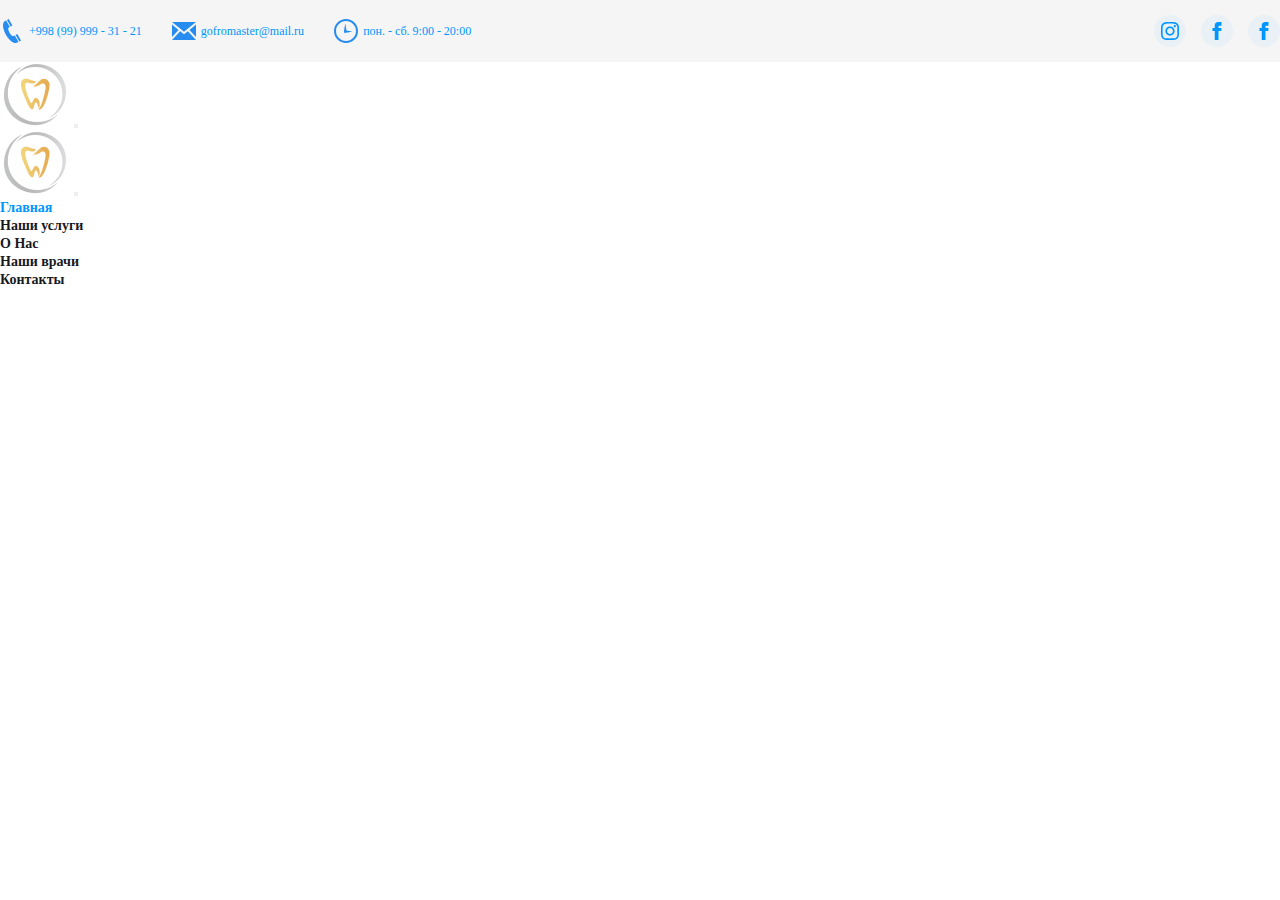
==== index.html @ 93003b00 "G" ====
<!DOCTYPE html>
<html lang="en">

<head>
    <meta charset="UTF-8">
    <meta http-equiv="X-UA-Compatible" content="IE=edge">
    <meta name="viewport" content="width=device-width, initial-scale=1.0">
    <title>Document</title>
    <link href="https://cdn.jsdelivr.net/npm/bootstrap@5.1.3/dist/css/bootstrap.min.css" rel="stylesheet"
        integrity="sha384-1BmE4kWBq78iYhFldvKuhfTAU6auU8tT94WrHftjDbrCEXSU1oBoqyl2QvZ6jIW3" crossorigin="anonymous">
    <link rel="stylesheet" href="./style/style.css">
    <link rel="stylesheet" href="./style/media.css">
</head>

<body>
    <div class="wrapper">
        <div class="banner">
            <div class="container-md">
                <div class="banner__body">
                    <div class="banner__info col-10">
                        <div class="banner__info-card">
                            <svg class="banner__info-svg" xmlns="http://www.w3.org/2000/svg" width="24" height="24"
                                viewBox="0 0 24 24">
                                <path
                                    d="M18.48 22.926l-1.193.658c-6.979 3.621-19.082-17.494-12.279-21.484l1.145-.637 3.714 6.467-1.139.632c-2.067 1.245 2.76 9.707 4.879 8.545l1.162-.642 3.711 6.461zm-9.808-22.926l-1.68.975 3.714 6.466 1.681-.975-3.715-6.466zm8.613 14.997l-1.68.975 3.714 6.467 1.681-.975-3.715-6.467z" />
                            </svg>
                            <a href="" class="banner__info-link">+998 (99) 999 - 31 - 21</a>
                        </div>
                        <div class="banner__info-card">
                            <svg class="banner__info-svg" xmlns="http://www.w3.org/2000/svg" width="24" height="24"
                                viewBox="0 0 24 24">
                                <path
                                    d="M12 12.713l-11.985-9.713h23.971l-11.986 9.713zm-5.425-1.822l-6.575-5.329v12.501l6.575-7.172zm10.85 0l6.575 7.172v-12.501l-6.575 5.329zm-1.557 1.261l-3.868 3.135-3.868-3.135-8.11 8.848h23.956l-8.11-8.848z" />
                            </svg>
                            <a href="" class="banner__info-link">gofromaster@mail.ru</a>
                        </div>
                        <div class="banner__info-card">
                            <svg class="banner__info-svg" xmlns="http://www.w3.org/2000/svg" width="24" height="24"
                                viewBox="0 0 24 24">
                                <path
                                    d="M12 2c5.514 0 10 4.486 10 10s-4.486 10-10 10-10-4.486-10-10 4.486-10 10-10zm0-2c-6.627 0-12 5.373-12 12s5.373 12 12 12 12-5.373 12-12-5.373-12-12-12zm5.848 12.459c.202.038.202.333.001.372-1.907.361-6.045 1.111-6.547 1.111-.719 0-1.301-.582-1.301-1.301 0-.512.77-5.447 1.125-7.445.034-.192.312-.181.343.014l.985 6.238 5.394 1.011z" />
                            </svg>
                            <a href="" class="banner__info-link">пон. - сб. 9:00 - 20:00</a>
                        </div>
                    </div>
                    <div class="banner__icons col-2">
                        <div class="banner__icons-card">
                            <svg xmlns="http://www.w3.org/2000/svg" width="18" height="18" viewBox="0 0 24 24">
                                <path
                                    d="M12 2.163c3.204 0 3.584.012 4.85.07 3.252.148 4.771 1.691 4.919 4.919.058 1.265.069 1.645.069 4.849 0 3.205-.012 3.584-.069 4.849-.149 3.225-1.664 4.771-4.919 4.919-1.266.058-1.644.07-4.85.07-3.204 0-3.584-.012-4.849-.07-3.26-.149-4.771-1.699-4.919-4.92-.058-1.265-.07-1.644-.07-4.849 0-3.204.013-3.583.07-4.849.149-3.227 1.664-4.771 4.919-4.919 1.266-.057 1.645-.069 4.849-.069zm0-2.163c-3.259 0-3.667.014-4.947.072-4.358.2-6.78 2.618-6.98 6.98-.059 1.281-.073 1.689-.073 4.948 0 3.259.014 3.668.072 4.948.2 4.358 2.618 6.78 6.98 6.98 1.281.058 1.689.072 4.948.072 3.259 0 3.668-.014 4.948-.072 4.354-.2 6.782-2.618 6.979-6.98.059-1.28.073-1.689.073-4.948 0-3.259-.014-3.667-.072-4.947-.196-4.354-2.617-6.78-6.979-6.98-1.281-.059-1.69-.073-4.949-.073zm0 5.838c-3.403 0-6.162 2.759-6.162 6.162s2.759 6.163 6.162 6.163 6.162-2.759 6.162-6.163c0-3.403-2.759-6.162-6.162-6.162zm0 10.162c-2.209 0-4-1.79-4-4 0-2.209 1.791-4 4-4s4 1.791 4 4c0 2.21-1.791 4-4 4zm6.406-11.845c-.796 0-1.441.645-1.441 1.44s.645 1.44 1.441 1.44c.795 0 1.439-.645 1.439-1.44s-.644-1.44-1.439-1.44z" />
                            </svg>
                        </div>
                        <div class="banner__icons-card">
                            <svg xmlns="http://www.w3.org/2000/svg" width="18" height="18" viewBox="0 0 24 24">
                                <path
                                    d="M9 8h-3v4h3v12h5v-12h3.642l.358-4h-4v-1.667c0-.955.192-1.333 1.115-1.333h2.885v-5h-3.808c-3.596 0-5.192 1.583-5.192 4.615v3.385z" />
                            </svg>
                        </div>
                        <div class="banner__icons-card">
                            <svg xmlns="http://www.w3.org/2000/svg" width="18" height="18" viewBox="0 0 24 24">
                                <path
                                    d="M9 8h-3v4h3v12h5v-12h3.642l.358-4h-4v-1.667c0-.955.192-1.333 1.115-1.333h2.885v-5h-3.808c-3.596 0-5.192 1.583-5.192 4.615v3.385z" />
                            </svg>
                        </div>
                    </div>
                </div>
            </div>
        </div>
        <nav class="navbar navbar-light bg-light navbar-expand-md">
            <div class="container-md">
                <a href="" class="header__logo"><img src="./img/logo.png" alt=""></a>
                <button class="navbar-toggler" type="button" data-bs-toggle="offcanvas"
                    data-bs-target="#offcanvasNavbar" aria-controls="offcanvasNavbar">
                    <span class="navbar-toggler-icon"></span>
                </button>
                <div class="offcanvas offcanvas-end" tabindex="-1" id="offcanvasNavbar"
                    aria-labelledby="offcanvasNavbarLabel">
                    <div class="offcanvas-header">
                        <a href="" class="header__logo"><img src="./img/logo.png" alt=""></a>
                        <button type="button" class="btn-close text-reset" data-bs-dismiss="offcanvas"
                            aria-label="Close"></button>
                    </div>
                    <div class="offcanvas-body">
                        <ul class="navbar-nav justify-content-end flex-grow-1 pe-3">
                            <li>
                                <a class="header__link active" aria-current="page" href="#">Главная</a>
                            </li>
                            <li>
                                <a class="header__link" href="#">Наши услуги</a>
                            </li>
                            <li>
                                <a class="header__link" href="#">О Нас</a>
                            </li>
                            <li>
                                <a class="header__link" href="#">Наши врачи</a>
                            </li>
                            <li>
                                <a class="header__link" href="#">Контакты</a>
                            </li>
                        </ul>
                    </div>
                </div>
            </div>
        </nav>
    </div>


    <script src="https://cdn.jsdelivr.net/npm/@popperjs/core@2.10.2/dist/umd/popper.min.js"
        integrity="sha384-7+zCNj/IqJ95wo16oMtfsKbZ9ccEh31eOz1HGyDuCQ6wgnyJNSYdrPa03rtR1zdB" crossorigin="anonymous">
    </script>
    <script src="https://cdn.jsdelivr.net/npm/bootstrap@5.1.3/dist/js/bootstrap.min.js"
        integrity="sha384-QJHtvGhmr9XOIpI6YVutG+2QOK9T+ZnN4kzFN1RtK3zEFEIsxhlmWl5/YESvpZ13" crossorigin="anonymous">
    </script>
</body>

</html>
---- style/style.css ----
@import url('./fonts.css');


* {
    margin: 0;
    padding: 0;
    box-sizing: border-box;
}

html {
    overflow: hidden;
}

ul {
    list-style: none;
}

*::marker {
    display: none;
}

a {
    text-decoration: none;
}




.banner {
    padding: 15px 0;
    width: 100%;
    background-color: #F5F5F5;
}

.banner__body {
    display: flex;
    justify-content: space-between;
    align-items: center;
}

.banner__info {
    display: flex;
    align-items: center;
    gap: 30px;
}
.banner__info-card {
    display: flex;
    align-items: center;
    gap: 5px;
}
.banner__info-svg {
    fill: rgb(39,140,240);
}

.banner__info-link {
    color: #0096FF;
    font-size: 12px;
    line-height: 120%;
}


.banner__icons {
    display: flex;
    align-items: center;
    justify-content: flex-end;
    gap: 15px;
}

.banner__icons-card {
    width: 32px;
    height: 32px;
    display: flex;
    align-items: center;
    justify-content: center;
    border-radius: 50%;
    background-color: rgb(128, 202, 255,0.1);
}
.banner__icons-card svg {
    fill: #0096FF;
}


.navbar-nav {
    gap: 30px;
}
.header__link {
    font-size: 14px;
    font-weight: 700;
    color: #18191F;
    transition: 0.3s;
}
.header__link.active {
    color: hsl(205deg 100% 50%);
}
.header__link:hover {
    color: hsl(205deg 100% 50%);
}
---- style/media.css ----
@media (max-width: 676px) {
    .banner {
        display: none;
    }
}
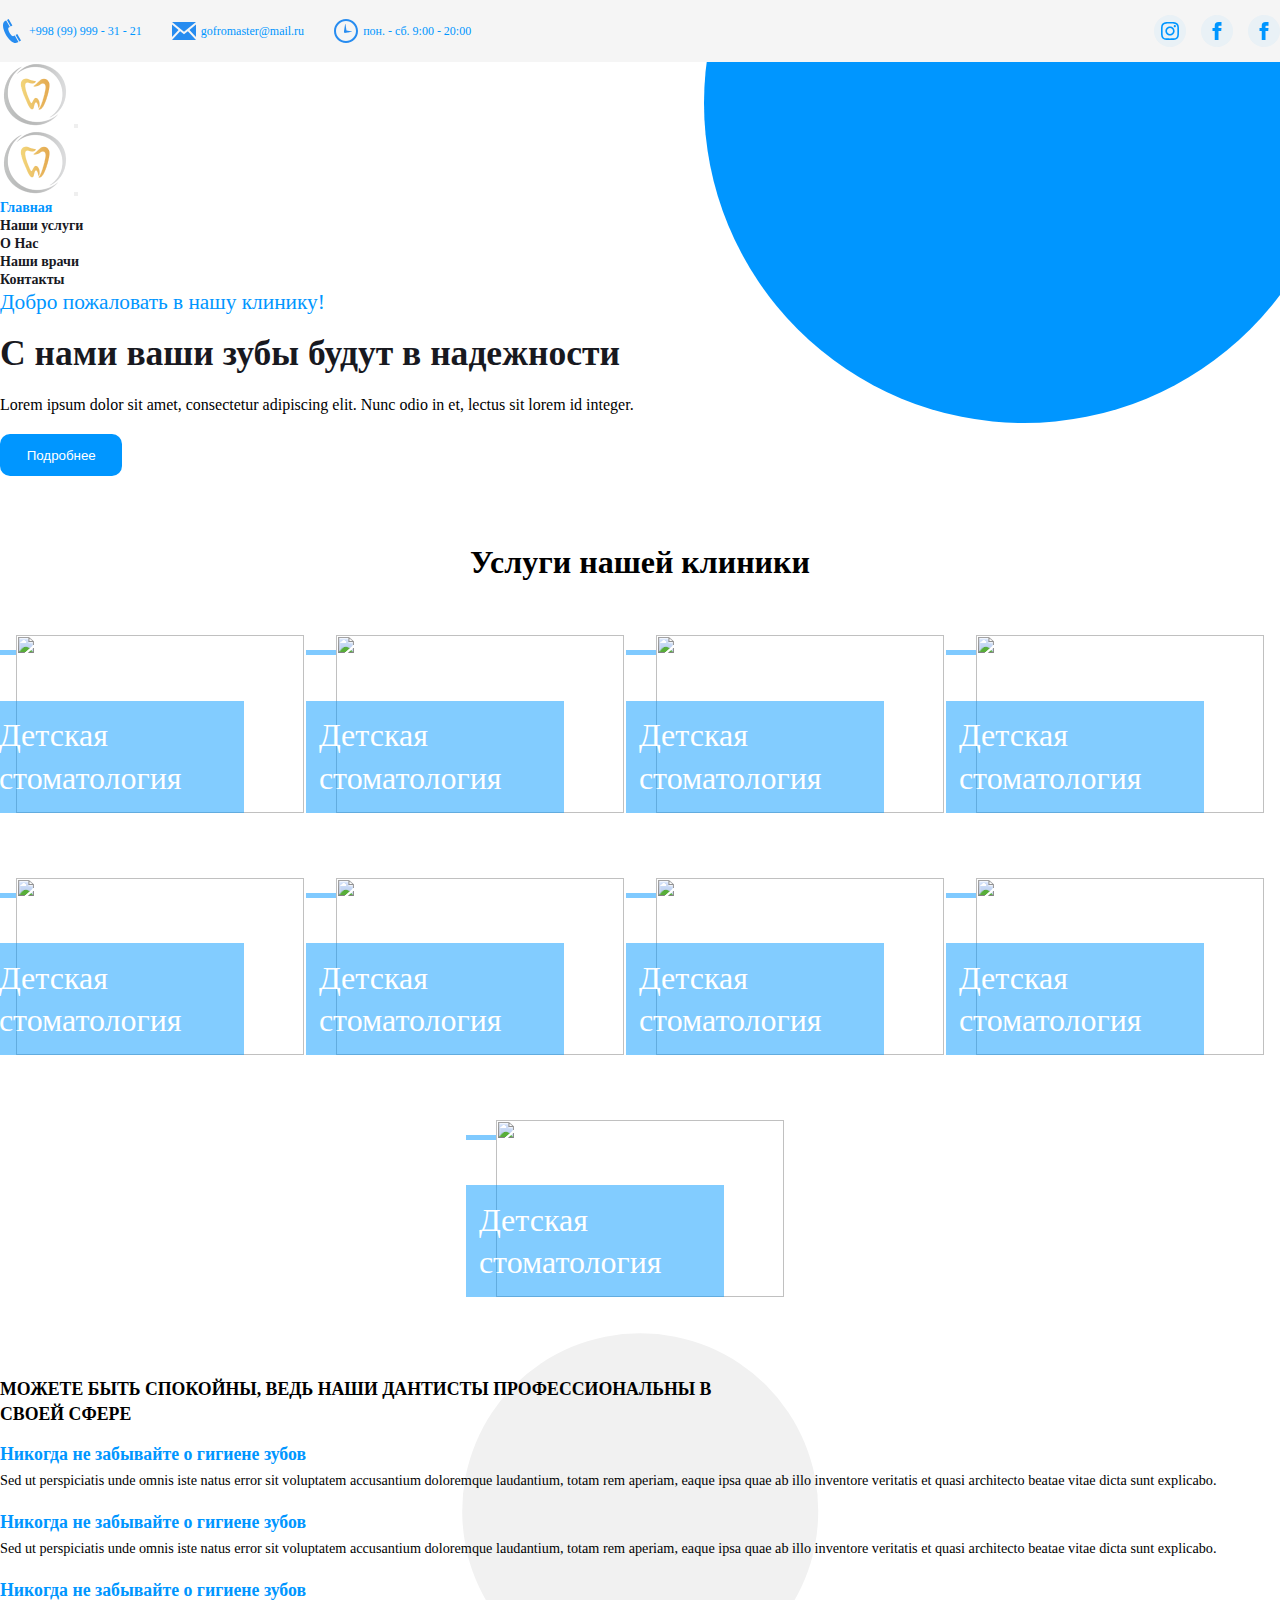
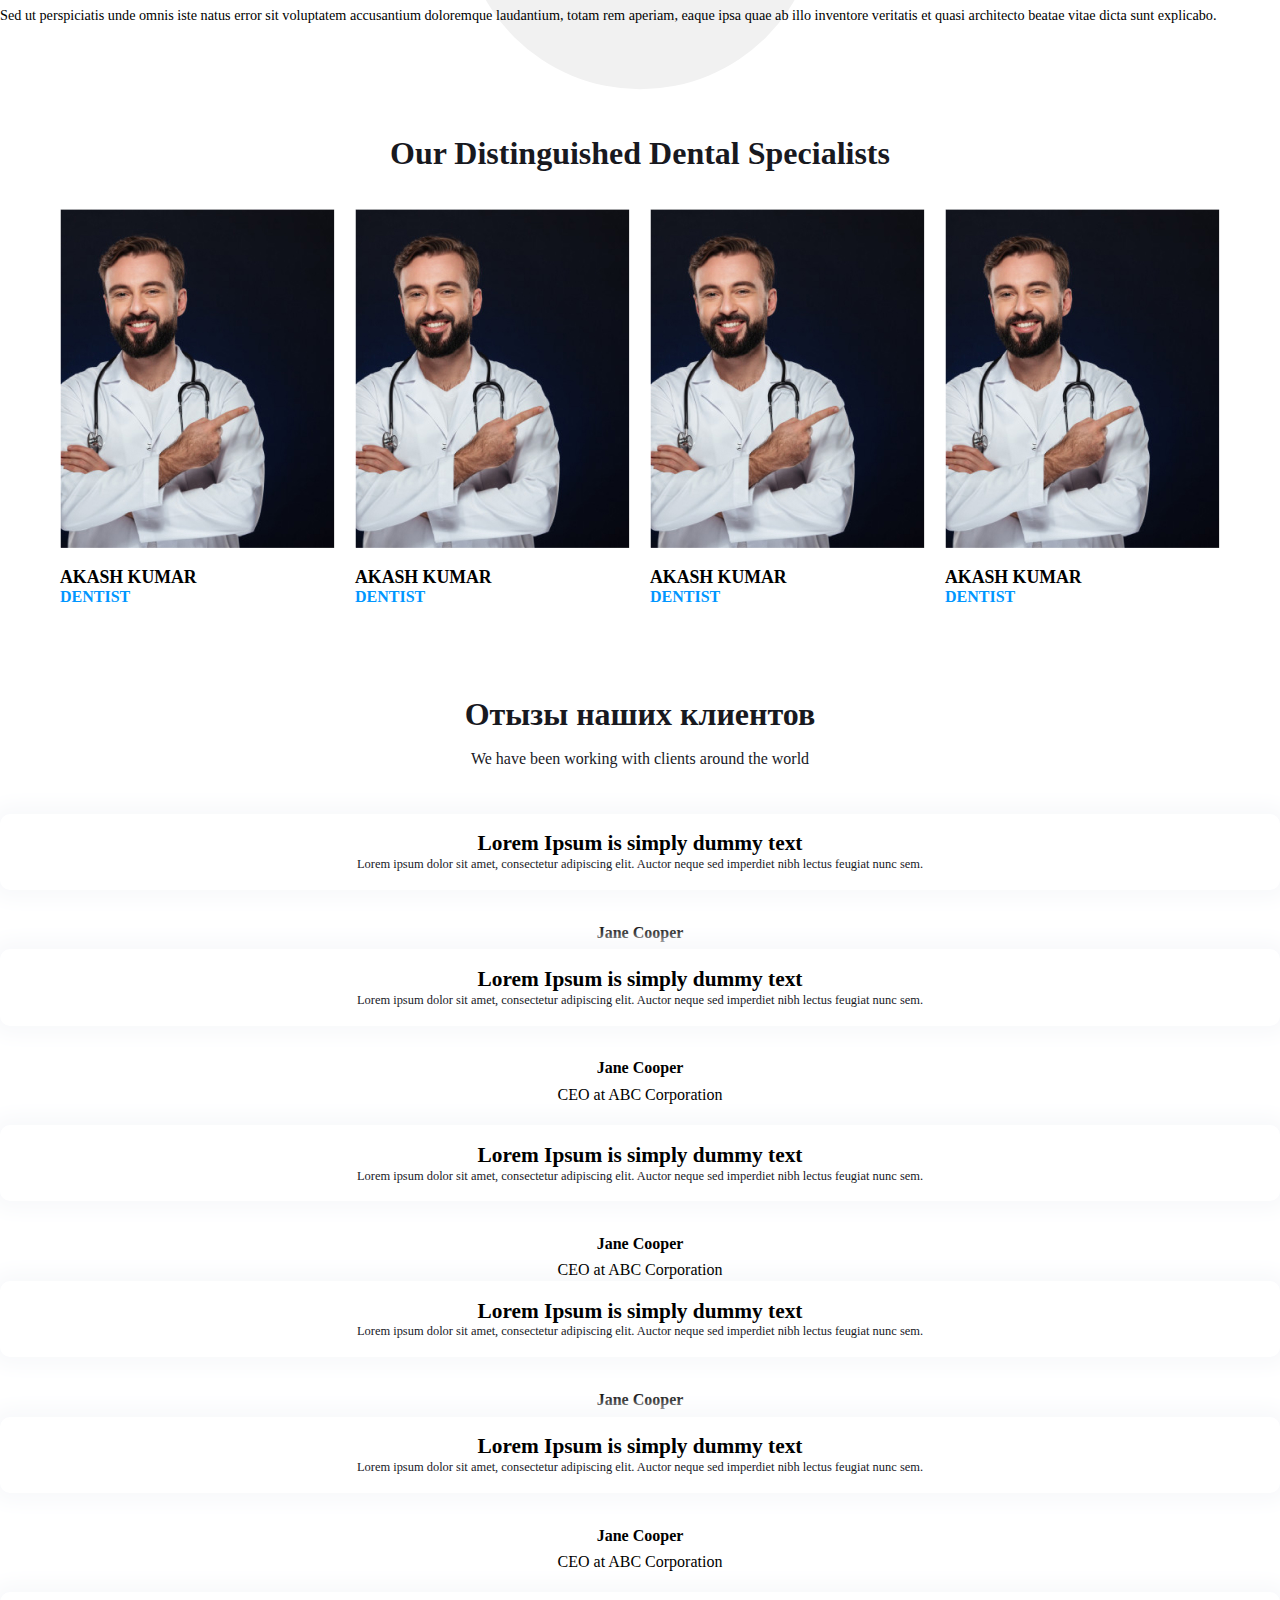
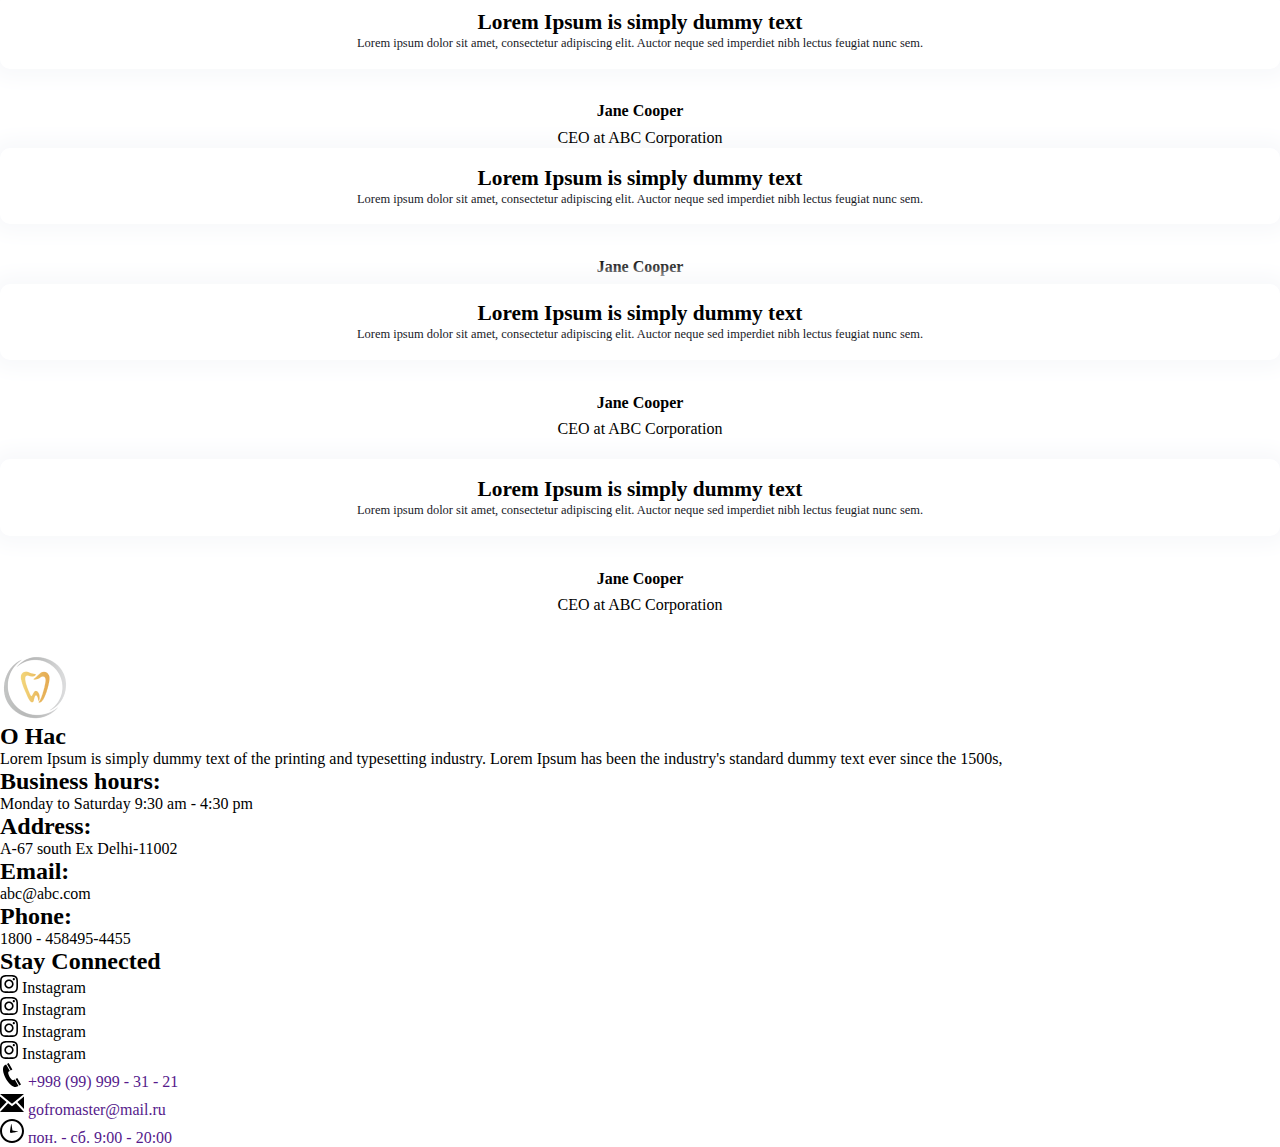
==== commit 13c36f92: "E" ====
--- a/index.html
+++ b/index.html
@@ -9,108 +9,485 @@
     <link href="https://cdn.jsdelivr.net/npm/bootstrap@5.1.3/dist/css/bootstrap.min.css" rel="stylesheet"
         integrity="sha384-1BmE4kWBq78iYhFldvKuhfTAU6auU8tT94WrHftjDbrCEXSU1oBoqyl2QvZ6jIW3" crossorigin="anonymous">
     <link rel="stylesheet" href="./style/style.css">
+    <link rel="stylesheet" href="./style/main.css">
     <link rel="stylesheet" href="./style/media.css">
+    <link rel="stylesheet" href="https://unpkg.com/swiper@7/swiper-bundle.min.css" />
 </head>
 
 <body>
     <div class="wrapper">
-        <div class="banner">
+        <header class="header">
+            <div class="banner">
+                <div class="container-md">
+                    <div class="banner__body">
+                        <div class="banner__info col-10">
+                            <div class="banner__info-card">
+                                <svg class="banner__info-svg" xmlns="http://www.w3.org/2000/svg" width="24" height="24"
+                                    viewBox="0 0 24 24">
+                                    <path
+                                        d="M18.48 22.926l-1.193.658c-6.979 3.621-19.082-17.494-12.279-21.484l1.145-.637 3.714 6.467-1.139.632c-2.067 1.245 2.76 9.707 4.879 8.545l1.162-.642 3.711 6.461zm-9.808-22.926l-1.68.975 3.714 6.466 1.681-.975-3.715-6.466zm8.613 14.997l-1.68.975 3.714 6.467 1.681-.975-3.715-6.467z" />
+                                </svg>
+                                <a href="" class="banner__info-link">+998 (99) 999 - 31 - 21</a>
+                            </div>
+                            <div class="banner__info-card">
+                                <svg class="banner__info-svg" xmlns="http://www.w3.org/2000/svg" width="24" height="24"
+                                    viewBox="0 0 24 24">
+                                    <path
+                                        d="M12 12.713l-11.985-9.713h23.971l-11.986 9.713zm-5.425-1.822l-6.575-5.329v12.501l6.575-7.172zm10.85 0l6.575 7.172v-12.501l-6.575 5.329zm-1.557 1.261l-3.868 3.135-3.868-3.135-8.11 8.848h23.956l-8.11-8.848z" />
+                                </svg>
+                                <a href="" class="banner__info-link">gofromaster@mail.ru</a>
+                            </div>
+                            <div class="banner__info-card">
+                                <svg class="banner__info-svg" xmlns="http://www.w3.org/2000/svg" width="24" height="24"
+                                    viewBox="0 0 24 24">
+                                    <path
+                                        d="M12 2c5.514 0 10 4.486 10 10s-4.486 10-10 10-10-4.486-10-10 4.486-10 10-10zm0-2c-6.627 0-12 5.373-12 12s5.373 12 12 12 12-5.373 12-12-5.373-12-12-12zm5.848 12.459c.202.038.202.333.001.372-1.907.361-6.045 1.111-6.547 1.111-.719 0-1.301-.582-1.301-1.301 0-.512.77-5.447 1.125-7.445.034-.192.312-.181.343.014l.985 6.238 5.394 1.011z" />
+                                </svg>
+                                <a href="" class="banner__info-link">пон. - сб. 9:00 - 20:00</a>
+                            </div>
+                        </div>
+                        <div class="banner__icons col-2">
+                            <div class="banner__icons-card">
+                                <svg xmlns="http://www.w3.org/2000/svg" width="18" height="18" viewBox="0 0 24 24">
+                                    <path
+                                        d="M12 2.163c3.204 0 3.584.012 4.85.07 3.252.148 4.771 1.691 4.919 4.919.058 1.265.069 1.645.069 4.849 0 3.205-.012 3.584-.069 4.849-.149 3.225-1.664 4.771-4.919 4.919-1.266.058-1.644.07-4.85.07-3.204 0-3.584-.012-4.849-.07-3.26-.149-4.771-1.699-4.919-4.92-.058-1.265-.07-1.644-.07-4.849 0-3.204.013-3.583.07-4.849.149-3.227 1.664-4.771 4.919-4.919 1.266-.057 1.645-.069 4.849-.069zm0-2.163c-3.259 0-3.667.014-4.947.072-4.358.2-6.78 2.618-6.98 6.98-.059 1.281-.073 1.689-.073 4.948 0 3.259.014 3.668.072 4.948.2 4.358 2.618 6.78 6.98 6.98 1.281.058 1.689.072 4.948.072 3.259 0 3.668-.014 4.948-.072 4.354-.2 6.782-2.618 6.979-6.98.059-1.28.073-1.689.073-4.948 0-3.259-.014-3.667-.072-4.947-.196-4.354-2.617-6.78-6.979-6.98-1.281-.059-1.69-.073-4.949-.073zm0 5.838c-3.403 0-6.162 2.759-6.162 6.162s2.759 6.163 6.162 6.163 6.162-2.759 6.162-6.163c0-3.403-2.759-6.162-6.162-6.162zm0 10.162c-2.209 0-4-1.79-4-4 0-2.209 1.791-4 4-4s4 1.791 4 4c0 2.21-1.791 4-4 4zm6.406-11.845c-.796 0-1.441.645-1.441 1.44s.645 1.44 1.441 1.44c.795 0 1.439-.645 1.439-1.44s-.644-1.44-1.439-1.44z" />
+                                </svg>
+                            </div>
+                            <div class="banner__icons-card">
+                                <svg xmlns="http://www.w3.org/2000/svg" width="18" height="18" viewBox="0 0 24 24">
+                                    <path
+                                        d="M9 8h-3v4h3v12h5v-12h3.642l.358-4h-4v-1.667c0-.955.192-1.333 1.115-1.333h2.885v-5h-3.808c-3.596 0-5.192 1.583-5.192 4.615v3.385z" />
+                                </svg>
+                            </div>
+                            <div class="banner__icons-card">
+                                <svg xmlns="http://www.w3.org/2000/svg" width="18" height="18" viewBox="0 0 24 24">
+                                    <path
+                                        d="M9 8h-3v4h3v12h5v-12h3.642l.358-4h-4v-1.667c0-.955.192-1.333 1.115-1.333h2.885v-5h-3.808c-3.596 0-5.192 1.583-5.192 4.615v3.385z" />
+                                </svg>
+                            </div>
+                        </div>
+                    </div>
+                </div>
+            </div>
+            <nav class="navbar navbar-light bg-light navbar-expand-md">
+                <div class="container-md">
+                    <a href="" class="header__logo"><img src="./img/logo.png" alt=""></a>
+                    <button class="navbar-toggler" type="button" data-bs-toggle="offcanvas"
+                        data-bs-target="#offcanvasNavbar" aria-controls="offcanvasNavbar">
+                        <span class="navbar-toggler-icon"></span>
+                    </button>
+                    <div class="offcanvas offcanvas-end" tabindex="-1" id="offcanvasNavbar"
+                        aria-labelledby="offcanvasNavbarLabel">
+                        <div class="offcanvas-header">
+                            <a href="" class="header__logo"><img src="./img/logo.png" alt=""></a>
+                            <button type="button" class="btn-close text-reset" data-bs-dismiss="offcanvas"
+                                aria-label="Close"></button>
+                        </div>
+                        <div class="offcanvas-body">
+                            <ul class="navbar-nav justify-content-end flex-grow-1 pe-3">
+                                <li>
+                                    <a class="header__link active" aria-current="page" href="#">Главная</a>
+                                </li>
+                                <li>
+                                    <a class="header__link" href="#">Наши услуги</a>
+                                </li>
+                                <li>
+                                    <a class="header__link" href="#">О Нас</a>
+                                </li>
+                                <li>
+                                    <a class="header__link" href="#">Наши врачи</a>
+                                </li>
+                                <li>
+                                    <a class="header__link" href="#">Контакты</a>
+                                </li>
+                            </ul>
+                        </div>
+                    </div>
+                </div>
+            </nav>
+        </header>
+        <main class="main">
+            <div class="intro">
+                <div class="container-md">
+                    <div class="intro__body d-flex flex-column-reverse align-items-center flex-lg-row gap-3">
+                        <div
+                            class="intro__content d-flex flex-column col-12 col-lg-6 align-items-center align-items-lg-start text-center text-lg-start">
+                            <p class="intro__uptitle">Добро пожаловать в нашу клинику!</p>
+                            <h2 class="intro__title">С нами ваши зубы будут в надежности</h2>
+                            <p class="intro__subtitle">Lorem ipsum dolor sit amet, consectetur adipiscing elit. Nunc
+                                odio in et, lectus sit lorem id integer.</p>
+                            <button class="intro__btn">Подробнее</button>
+                        </div>
+                        <div class="intro__img col-8 pt-4 col-lg-6">
+                            <img class="w-100" src="./img/intro.png" alt="">
+                        </div>
+                    </div>
+                </div>
+            </div>
+            <div class="cards">
+                <div class="container-md">
+                    <div class="cards__body">
+                        <h2 class="cards__title">Услуги нашей клиники</h2>
+                        <ul class="cards__list">
+                            <li class="cards__card">
+                                <div class="cards__card-img">
+                                    <img src="./img/card-img-1.jpg" alt="">
+                                </div>
+                                <a href="" class="cards__link">
+                                    <span class="cards__card-title">Детская <br> стоматология</span>
+                                </a>
+                            </li>
+                            <li class="cards__card">
+                                <div class="cards__card-img">
+                                    <img src="./img/card-img-1.jpg" alt="">
+                                </div>
+                                <a href="" class="cards__link">
+                                    <span class="cards__card-title">Детская <br> стоматология</span>
+                                </a>
+                            </li>
+                            <li class="cards__card">
+                                <div class="cards__card-img">
+                                    <img src="./img/card-img-1.jpg" alt="">
+                                </div>
+                                <a href="" class="cards__link">
+                                    <span class="cards__card-title">Детская <br> стоматология</span>
+                                </a>
+                            </li>
+                            <li class="cards__card">
+                                <div class="cards__card-img">
+                                    <img src="./img/card-img-1.jpg" alt="">
+                                </div>
+                                <a href="" class="cards__link">
+                                    <span class="cards__card-title">Детская <br> стоматология</span>
+                                </a>
+                            </li>
+                            <li class="cards__card">
+                                <div class="cards__card-img">
+                                    <img src="./img/card-img-1.jpg" alt="">
+                                </div>
+                                <a href="" class="cards__link">
+                                    <span class="cards__card-title">Детская <br> стоматология</span>
+                                </a>
+                            </li>
+                            <li class="cards__card">
+                                <div class="cards__card-img">
+                                    <img src="./img/card-img-1.jpg" alt="">
+                                </div>
+                                <a href="" class="cards__link">
+                                    <span class="cards__card-title">Детская <br> стоматология</span>
+                                </a>
+                            </li>
+                            <li class="cards__card">
+                                <div class="cards__card-img">
+                                    <img src="./img/card-img-1.jpg" alt="">
+                                </div>
+                                <a href="" class="cards__link">
+                                    <span class="cards__card-title">Детская <br> стоматология</span>
+                                </a>
+                            </li>
+                            <li class="cards__card">
+                                <div class="cards__card-img">
+                                    <img src="./img/card-img-1.jpg" alt="">
+                                </div>
+                                <a href="" class="cards__link">
+                                    <span class="cards__card-title">Детская <br> стоматология</span>
+                                </a>
+                            </li>
+                            <li class="cards__card">
+                                <div class="cards__card-img">
+                                    <img src="./img/card-img-1.jpg" alt="">
+                                </div>
+                                <a href="" class="cards__link">
+                                    <span class="cards__card-title">Детская <br> стоматология</span>
+                                </a>
+                                <span class="cards__wr"></span>
+                            </li>
+                        </ul>
+                    </div>
+                </div>
+            </div>
+            <div class="more">
+                <div class="container-md">
+                    <div class="more__body">
+                        <div class="more__img col">
+                            <img class="" src="./img/more-img.png" alt="">
+                        </div>
+                        <div class="more__content col">
+                            <h2 class="more__title">Можете быть спокойны, ведь наши дантисты профессиональны в своей
+                                сфере</h2>
+                            <div class="more__card">
+                                <h2 class="more__card-title">Никогда не забывайте о гигиене зубов</h2>
+                                <p class="more__card-text">Sed ut perspiciatis unde omnis iste natus error sit
+                                    voluptatem accusantium doloremque laudantium, totam rem aperiam, eaque ipsa quae ab
+                                    illo inventore veritatis et quasi architecto beatae vitae dicta sunt explicabo.</p>
+                            </div>
+                            <div class="more__card">
+                                <h2 class="more__card-title">Никогда не забывайте о гигиене зубов</h2>
+                                <p class="more__card-text">Sed ut perspiciatis unde omnis iste natus error sit
+                                    voluptatem accusantium doloremque laudantium, totam rem aperiam, eaque ipsa quae ab
+                                    illo inventore veritatis et quasi architecto beatae vitae dicta sunt explicabo.</p>
+                            </div>
+                            <div class="more__card">
+                                <h2 class="more__card-title">Никогда не забывайте о гигиене зубов</h2>
+                                <p class="more__card-text">Sed ut perspiciatis unde omnis iste natus error sit
+                                    voluptatem accusantium doloremque laudantium, totam rem aperiam, eaque ipsa quae ab
+                                    illo inventore veritatis et quasi architecto beatae vitae dicta sunt explicabo.</p>
+                            </div>
+                        </div>
+                        <div class="more__ball"></div>
+                    </div>
+                </div>
+            </div>
+            <div class="workers">
+                <div class="container-md">
+                    <div class="workers__body">
+                        <h2 class="workers__title text-center">Our Distinguished Dental Specialists</h2>
+                        <div class="workers__wrapper ">
+                            <div class="workers__card text-center col-8 col-sm-5 col-md">
+                                <img src="./img/workers-1.jpg" alt="" class="workers__img">
+                                <h2 class="workers__name">Akash Kumar</h2>
+                                <p class="workers__subname">Dentist</p>
+                            </div>
+                            <div class="workers__card text-center col-8 col-sm-5 col-md">
+                                <img src="./img/workers-1.jpg" alt="" class="workers__img">
+                                <h2 class="workers__name">Akash Kumar</h2>
+                                <p class="workers__subname">Dentist</p>
+                            </div>
+                            <div class="workers__card text-center col-8 col-sm-5 col-md">
+                                <img src="./img/workers-1.jpg" alt="" class="workers__img">
+                                <h2 class="workers__name">Akash Kumar</h2>
+                                <p class="workers__subname">Dentist</p>
+                            </div>
+                            <div class="workers__card text-center col-8 col-sm-5 col-md">
+                                <img src="./img/workers-1.jpg" alt="" class="workers__img">
+                                <h2 class="workers__name">Akash Kumar</h2>
+                                <p class="workers__subname">Dentist</p>
+                            </div>
+                        </div>
+                    </div>
+                </div>
+            </div>
+            <div class="client">
+                <div class="container-md">
+                    <div class="client__body">
+                        <h2 class="client__title">Отызы наших клиентов</h2>
+                        <p class="client__subtitle">We have been working with clients around the world</p>
+                        <div class="client__slider">
+                            <div class="client__wrapper d-flex justify-content-between">
+                                <div class="client__slide d-flex flex-column col-3">
+                                    <div class="client__slide-up">
+                                        <h2 class="client__slide-title">Lorem Ipsum is simply dummy text</h2>
+                                        <p class="client__slide-text">Lorem ipsum dolor sit amet, consectetur adipiscing
+                                            elit. Auctor neque sed imperdiet nibh lectus feugiat nunc sem.</p>
+                                    </div>
+                                    <div class="client__slide-down">
+                                        <img src="./img/client-1.png" alt="" class="client__slide-img">
+                                        <h2 class="client__slide-name">Jane Cooper</h2>
+                                        <p class="client__slide-subname">CEO at ABC Corporation</p>
+                                    </div>
+                                </div>
+                                <div class="client__slide client__slide-high d-flex flex-column col-3">
+                                    <div class="client__slide-up">
+                                        <h2 class="client__slide-title">Lorem Ipsum is simply dummy text</h2>
+                                        <p class="client__slide-text">Lorem ipsum dolor sit amet, consectetur adipiscing
+                                            elit. Auctor neque sed imperdiet nibh lectus feugiat nunc sem.</p>
+                                    </div>
+                                    <div class="client__slide-down">
+                                        <img src="./img/client-1.png" alt="" class="client__slide-img">
+                                        <h2 class="client__slide-name">Jane Cooper</h2>
+                                        <p class="client__slide-subname">CEO at ABC Corporation</p>
+                                    </div>
+                                </div>
+                                <div class="client__slide d-flex flex-column col-3">
+                                    <div class="client__slide-up">
+                                        <h2 class="client__slide-title">Lorem Ipsum is simply dummy text</h2>
+                                        <p class="client__slide-text">Lorem ipsum dolor sit amet, consectetur adipiscing
+                                            elit. Auctor neque sed imperdiet nibh lectus feugiat nunc sem.</p>
+                                    </div>
+                                    <div class="client__slide-down">
+                                        <img src="./img/client-1.png" alt="" class="client__slide-img">
+                                        <h2 class="client__slide-name">Jane Cooper</h2>
+                                        <p class="client__slide-subname">CEO at ABC Corporation</p>
+                                    </div>
+                                </div>
+                                <div class="client__slide d-flex flex-column col-3">
+                                    <div class="client__slide-up">
+                                        <h2 class="client__slide-title">Lorem Ipsum is simply dummy text</h2>
+                                        <p class="client__slide-text">Lorem ipsum dolor sit amet, consectetur adipiscing
+                                            elit. Auctor neque sed imperdiet nibh lectus feugiat nunc sem.</p>
+                                    </div>
+                                    <div class="client__slide-down">
+                                        <img src="./img/client-1.png" alt="" class="client__slide-img">
+                                        <h2 class="client__slide-name">Jane Cooper</h2>
+                                        <p class="client__slide-subname">CEO at ABC Corporation</p>
+                                    </div>
+                                </div>
+                                <div class="client__slide client__slide-high d-flex flex-column col-3">
+                                    <div class="client__slide-up">
+                                        <h2 class="client__slide-title">Lorem Ipsum is simply dummy text</h2>
+                                        <p class="client__slide-text">Lorem ipsum dolor sit amet, consectetur adipiscing
+                                            elit. Auctor neque sed imperdiet nibh lectus feugiat nunc sem.</p>
+                                    </div>
+                                    <div class="client__slide-down">
+                                        <img src="./img/client-1.png" alt="" class="client__slide-img">
+                                        <h2 class="client__slide-name">Jane Cooper</h2>
+                                        <p class="client__slide-subname">CEO at ABC Corporation</p>
+                                    </div>
+                                </div>
+                                <div class="client__slide d-flex flex-column col-3">
+                                    <div class="client__slide-up">
+                                        <h2 class="client__slide-title">Lorem Ipsum is simply dummy text</h2>
+                                        <p class="client__slide-text">Lorem ipsum dolor sit amet, consectetur adipiscing
+                                            elit. Auctor neque sed imperdiet nibh lectus feugiat nunc sem.</p>
+                                    </div>
+                                    <div class="client__slide-down">
+                                        <img src="./img/client-1.png" alt="" class="client__slide-img">
+                                        <h2 class="client__slide-name">Jane Cooper</h2>
+                                        <p class="client__slide-subname">CEO at ABC Corporation</p>
+                                    </div>
+                                </div>
+                                <div class="client__slide d-flex flex-column col-3">
+                                    <div class="client__slide-up">
+                                        <h2 class="client__slide-title">Lorem Ipsum is simply dummy text</h2>
+                                        <p class="client__slide-text">Lorem ipsum dolor sit amet, consectetur adipiscing
+                                            elit. Auctor neque sed imperdiet nibh lectus feugiat nunc sem.</p>
+                                    </div>
+                                    <div class="client__slide-down">
+                                        <img src="./img/client-1.png" alt="" class="client__slide-img">
+                                        <h2 class="client__slide-name">Jane Cooper</h2>
+                                        <p class="client__slide-subname">CEO at ABC Corporation</p>
+                                    </div>
+                                </div>
+                                <div class="client__slide client__slide-high d-flex flex-column col-3">
+                                    <div class="client__slide-up">
+                                        <h2 class="client__slide-title">Lorem Ipsum is simply dummy text</h2>
+                                        <p class="client__slide-text">Lorem ipsum dolor sit amet, consectetur adipiscing
+                                            elit. Auctor neque sed imperdiet nibh lectus feugiat nunc sem.</p>
+                                    </div>
+                                    <div class="client__slide-down">
+                                        <img src="./img/client-1.png" alt="" class="client__slide-img">
+                                        <h2 class="client__slide-name">Jane Cooper</h2>
+                                        <p class="client__slide-subname">CEO at ABC Corporation</p>
+                                    </div>
+                                </div>
+                                <div class="client__slide d-flex flex-column col-3">
+                                    <div class="client__slide-up">
+                                        <h2 class="client__slide-title">Lorem Ipsum is simply dummy text</h2>
+                                        <p class="client__slide-text">Lorem ipsum dolor sit amet, consectetur adipiscing
+                                            elit. Auctor neque sed imperdiet nibh lectus feugiat nunc sem.</p>
+                                    </div>
+                                    <div class="client__slide-down">
+                                        <img src="./img/client-1.png" alt="" class="client__slide-img">
+                                        <h2 class="client__slide-name">Jane Cooper</h2>
+                                        <p class="client__slide-subname">CEO at ABC Corporation</p>
+                                    </div>
+                                </div>
+                            </div>
+                            <div class="client__pagination d-flex justify-content-center align-items-center"></div>
+                        </div>
+                    </div>
+                </div>
+            </div>
+        </main>
+        <div class="intro__ball"></div>
+        <footer class="footer">
             <div class="container-md">
-                <div class="banner__body">
-                    <div class="banner__info col-10">
-                        <div class="banner__info-card">
-                            <svg class="banner__info-svg" xmlns="http://www.w3.org/2000/svg" width="24" height="24"
+                <div class="footer__body d-flex justify-content-between">
+                    <div class="footer__about col-4">
+                        <a href="" class="header__logo"><img src="./img/logo.png" alt=""></a>
+                        <h2 class="footer__about-title">О Нас</h2>
+                        <p class="footer__about-text">Lorem Ipsum is simply dummy text of the printing and typesetting
+                            industry. Lorem Ipsum has been the industry's standard dummy text ever since the 1500s, </p>
+                    </div>
+                    <div class="footer__details col-2">
+                        <div class="footer__details-card">
+                            <h2 class="footer__details-title">Business hours:</h2>
+                            <p class="footer__details-subtitle">Monday to Saturday 9:30 am - 4:30 pm</p>
+                        </div>
+                        <div class="footer__details-card">
+                            <h2 class="footer__details-title">Address:</h2>
+                            <p class="footer__details-subtitle">A-67 south Ex Delhi-11002</p>
+                        </div>
+                        <div class="footer__details-card">
+                            <h2 class="footer__details-title">Email:</h2>
+                            <p class="footer__details-subtitle">abc@abc.com</p>
+                        </div>
+                        <div class="footer__details-card">
+                            <h2 class="footer__details-title">Phone:</h2>
+                            <p class="footer__details-subtitle">1800 - 458495-4455</p>
+                        </div>
+                    </div>
+                    <div class="footer__social col-2">
+                        <h2 class="footer__social-title">Stay Connected</h2>
+                        <div class="footer__social-card">
+                            <svg xmlns="http://www.w3.org/2000/svg" width="18" height="18" viewBox="0 0 24 24">
+                                <path
+                                    d="M12 2.163c3.204 0 3.584.012 4.85.07 3.252.148 4.771 1.691 4.919 4.919.058 1.265.069 1.645.069 4.849 0 3.205-.012 3.584-.069 4.849-.149 3.225-1.664 4.771-4.919 4.919-1.266.058-1.644.07-4.85.07-3.204 0-3.584-.012-4.849-.07-3.26-.149-4.771-1.699-4.919-4.92-.058-1.265-.07-1.644-.07-4.849 0-3.204.013-3.583.07-4.849.149-3.227 1.664-4.771 4.919-4.919 1.266-.057 1.645-.069 4.849-.069zm0-2.163c-3.259 0-3.667.014-4.947.072-4.358.2-6.78 2.618-6.98 6.98-.059 1.281-.073 1.689-.073 4.948 0 3.259.014 3.668.072 4.948.2 4.358 2.618 6.78 6.98 6.98 1.281.058 1.689.072 4.948.072 3.259 0 3.668-.014 4.948-.072 4.354-.2 6.782-2.618 6.979-6.98.059-1.28.073-1.689.073-4.948 0-3.259-.014-3.667-.072-4.947-.196-4.354-2.617-6.78-6.979-6.98-1.281-.059-1.69-.073-4.949-.073zm0 5.838c-3.403 0-6.162 2.759-6.162 6.162s2.759 6.163 6.162 6.163 6.162-2.759 6.162-6.163c0-3.403-2.759-6.162-6.162-6.162zm0 10.162c-2.209 0-4-1.79-4-4 0-2.209 1.791-4 4-4s4 1.791 4 4c0 2.21-1.791 4-4 4zm6.406-11.845c-.796 0-1.441.645-1.441 1.44s.645 1.44 1.441 1.44c.795 0 1.439-.645 1.439-1.44s-.644-1.44-1.439-1.44z" />
+                            </svg>
+                            <span class="footer__social-name">Instagram</span>
+                        </div>
+                        <div class="footer__social-card">
+                            <svg xmlns="http://www.w3.org/2000/svg" width="18" height="18" viewBox="0 0 24 24">
+                                <path
+                                    d="M12 2.163c3.204 0 3.584.012 4.85.07 3.252.148 4.771 1.691 4.919 4.919.058 1.265.069 1.645.069 4.849 0 3.205-.012 3.584-.069 4.849-.149 3.225-1.664 4.771-4.919 4.919-1.266.058-1.644.07-4.85.07-3.204 0-3.584-.012-4.849-.07-3.26-.149-4.771-1.699-4.919-4.92-.058-1.265-.07-1.644-.07-4.849 0-3.204.013-3.583.07-4.849.149-3.227 1.664-4.771 4.919-4.919 1.266-.057 1.645-.069 4.849-.069zm0-2.163c-3.259 0-3.667.014-4.947.072-4.358.2-6.78 2.618-6.98 6.98-.059 1.281-.073 1.689-.073 4.948 0 3.259.014 3.668.072 4.948.2 4.358 2.618 6.78 6.98 6.98 1.281.058 1.689.072 4.948.072 3.259 0 3.668-.014 4.948-.072 4.354-.2 6.782-2.618 6.979-6.98.059-1.28.073-1.689.073-4.948 0-3.259-.014-3.667-.072-4.947-.196-4.354-2.617-6.78-6.979-6.98-1.281-.059-1.69-.073-4.949-.073zm0 5.838c-3.403 0-6.162 2.759-6.162 6.162s2.759 6.163 6.162 6.163 6.162-2.759 6.162-6.163c0-3.403-2.759-6.162-6.162-6.162zm0 10.162c-2.209 0-4-1.79-4-4 0-2.209 1.791-4 4-4s4 1.791 4 4c0 2.21-1.791 4-4 4zm6.406-11.845c-.796 0-1.441.645-1.441 1.44s.645 1.44 1.441 1.44c.795 0 1.439-.645 1.439-1.44s-.644-1.44-1.439-1.44z" />
+                            </svg>
+                            <span class="footer__social-name">Instagram</span>
+                        </div>
+                        <div class="footer__social-card">
+                            <svg xmlns="http://www.w3.org/2000/svg" width="18" height="18" viewBox="0 0 24 24">
+                                <path
+                                    d="M12 2.163c3.204 0 3.584.012 4.85.07 3.252.148 4.771 1.691 4.919 4.919.058 1.265.069 1.645.069 4.849 0 3.205-.012 3.584-.069 4.849-.149 3.225-1.664 4.771-4.919 4.919-1.266.058-1.644.07-4.85.07-3.204 0-3.584-.012-4.849-.07-3.26-.149-4.771-1.699-4.919-4.92-.058-1.265-.07-1.644-.07-4.849 0-3.204.013-3.583.07-4.849.149-3.227 1.664-4.771 4.919-4.919 1.266-.057 1.645-.069 4.849-.069zm0-2.163c-3.259 0-3.667.014-4.947.072-4.358.2-6.78 2.618-6.98 6.98-.059 1.281-.073 1.689-.073 4.948 0 3.259.014 3.668.072 4.948.2 4.358 2.618 6.78 6.98 6.98 1.281.058 1.689.072 4.948.072 3.259 0 3.668-.014 4.948-.072 4.354-.2 6.782-2.618 6.979-6.98.059-1.28.073-1.689.073-4.948 0-3.259-.014-3.667-.072-4.947-.196-4.354-2.617-6.78-6.979-6.98-1.281-.059-1.69-.073-4.949-.073zm0 5.838c-3.403 0-6.162 2.759-6.162 6.162s2.759 6.163 6.162 6.163 6.162-2.759 6.162-6.163c0-3.403-2.759-6.162-6.162-6.162zm0 10.162c-2.209 0-4-1.79-4-4 0-2.209 1.791-4 4-4s4 1.791 4 4c0 2.21-1.791 4-4 4zm6.406-11.845c-.796 0-1.441.645-1.441 1.44s.645 1.44 1.441 1.44c.795 0 1.439-.645 1.439-1.44s-.644-1.44-1.439-1.44z" />
+                            </svg>
+                            <span class="footer__social-name">Instagram</span>
+                        </div>
+                        <div class="footer__social-card">
+                            <svg xmlns="http://www.w3.org/2000/svg" width="18" height="18" viewBox="0 0 24 24">
+                                <path
+                                    d="M12 2.163c3.204 0 3.584.012 4.85.07 3.252.148 4.771 1.691 4.919 4.919.058 1.265.069 1.645.069 4.849 0 3.205-.012 3.584-.069 4.849-.149 3.225-1.664 4.771-4.919 4.919-1.266.058-1.644.07-4.85.07-3.204 0-3.584-.012-4.849-.07-3.26-.149-4.771-1.699-4.919-4.92-.058-1.265-.07-1.644-.07-4.849 0-3.204.013-3.583.07-4.849.149-3.227 1.664-4.771 4.919-4.919 1.266-.057 1.645-.069 4.849-.069zm0-2.163c-3.259 0-3.667.014-4.947.072-4.358.2-6.78 2.618-6.98 6.98-.059 1.281-.073 1.689-.073 4.948 0 3.259.014 3.668.072 4.948.2 4.358 2.618 6.78 6.98 6.98 1.281.058 1.689.072 4.948.072 3.259 0 3.668-.014 4.948-.072 4.354-.2 6.782-2.618 6.979-6.98.059-1.28.073-1.689.073-4.948 0-3.259-.014-3.667-.072-4.947-.196-4.354-2.617-6.78-6.979-6.98-1.281-.059-1.69-.073-4.949-.073zm0 5.838c-3.403 0-6.162 2.759-6.162 6.162s2.759 6.163 6.162 6.163 6.162-2.759 6.162-6.163c0-3.403-2.759-6.162-6.162-6.162zm0 10.162c-2.209 0-4-1.79-4-4 0-2.209 1.791-4 4-4s4 1.791 4 4c0 2.21-1.791 4-4 4zm6.406-11.845c-.796 0-1.441.645-1.441 1.44s.645 1.44 1.441 1.44c.795 0 1.439-.645 1.439-1.44s-.644-1.44-1.439-1.44z" />
+                            </svg>
+                            <span class="footer__social-name">Instagram</span>
+                        </div>
+                    </div>
+                    <div class="footer__icons flex-column align-items-start col-2">
+                        <div class="footer__icons-card">
+                            <svg class="footer__icons-svg" xmlns="http://www.w3.org/2000/svg" width="24" height="24"
                                 viewBox="0 0 24 24">
                                 <path
                                     d="M18.48 22.926l-1.193.658c-6.979 3.621-19.082-17.494-12.279-21.484l1.145-.637 3.714 6.467-1.139.632c-2.067 1.245 2.76 9.707 4.879 8.545l1.162-.642 3.711 6.461zm-9.808-22.926l-1.68.975 3.714 6.466 1.681-.975-3.715-6.466zm8.613 14.997l-1.68.975 3.714 6.467 1.681-.975-3.715-6.467z" />
                             </svg>
-                            <a href="" class="banner__info-link">+998 (99) 999 - 31 - 21</a>
-                        </div>
-                        <div class="banner__info-card">
-                            <svg class="banner__info-svg" xmlns="http://www.w3.org/2000/svg" width="24" height="24"
+                            <a href="" class="footer__icons-link">+998 (99) 999 - 31 - 21</a>
+                        </div>
+                        <div class="footer__icons-card">
+                            <svg class="footer__icons-svg" xmlns="http://www.w3.org/2000/svg" width="24" height="24"
                                 viewBox="0 0 24 24">
                                 <path
                                     d="M12 12.713l-11.985-9.713h23.971l-11.986 9.713zm-5.425-1.822l-6.575-5.329v12.501l6.575-7.172zm10.85 0l6.575 7.172v-12.501l-6.575 5.329zm-1.557 1.261l-3.868 3.135-3.868-3.135-8.11 8.848h23.956l-8.11-8.848z" />
                             </svg>
-                            <a href="" class="banner__info-link">gofromaster@mail.ru</a>
-                        </div>
-                        <div class="banner__info-card">
-                            <svg class="banner__info-svg" xmlns="http://www.w3.org/2000/svg" width="24" height="24"
+                            <a href="" class="footer__icons-link">gofromaster@mail.ru</a>
+                        </div>
+                        <div class="footer__icons-card">
+                            <svg class="footer__icons-svg" xmlns="http://www.w3.org/2000/svg" width="24" height="24"
                                 viewBox="0 0 24 24">
                                 <path
                                     d="M12 2c5.514 0 10 4.486 10 10s-4.486 10-10 10-10-4.486-10-10 4.486-10 10-10zm0-2c-6.627 0-12 5.373-12 12s5.373 12 12 12 12-5.373 12-12-5.373-12-12-12zm5.848 12.459c.202.038.202.333.001.372-1.907.361-6.045 1.111-6.547 1.111-.719 0-1.301-.582-1.301-1.301 0-.512.77-5.447 1.125-7.445.034-.192.312-.181.343.014l.985 6.238 5.394 1.011z" />
                             </svg>
-                            <a href="" class="banner__info-link">пон. - сб. 9:00 - 20:00</a>
-                        </div>
-                    </div>
-                    <div class="banner__icons col-2">
-                        <div class="banner__icons-card">
-                            <svg xmlns="http://www.w3.org/2000/svg" width="18" height="18" viewBox="0 0 24 24">
-                                <path
-                                    d="M12 2.163c3.204 0 3.584.012 4.85.07 3.252.148 4.771 1.691 4.919 4.919.058 1.265.069 1.645.069 4.849 0 3.205-.012 3.584-.069 4.849-.149 3.225-1.664 4.771-4.919 4.919-1.266.058-1.644.07-4.85.07-3.204 0-3.584-.012-4.849-.07-3.26-.149-4.771-1.699-4.919-4.92-.058-1.265-.07-1.644-.07-4.849 0-3.204.013-3.583.07-4.849.149-3.227 1.664-4.771 4.919-4.919 1.266-.057 1.645-.069 4.849-.069zm0-2.163c-3.259 0-3.667.014-4.947.072-4.358.2-6.78 2.618-6.98 6.98-.059 1.281-.073 1.689-.073 4.948 0 3.259.014 3.668.072 4.948.2 4.358 2.618 6.78 6.98 6.98 1.281.058 1.689.072 4.948.072 3.259 0 3.668-.014 4.948-.072 4.354-.2 6.782-2.618 6.979-6.98.059-1.28.073-1.689.073-4.948 0-3.259-.014-3.667-.072-4.947-.196-4.354-2.617-6.78-6.979-6.98-1.281-.059-1.69-.073-4.949-.073zm0 5.838c-3.403 0-6.162 2.759-6.162 6.162s2.759 6.163 6.162 6.163 6.162-2.759 6.162-6.163c0-3.403-2.759-6.162-6.162-6.162zm0 10.162c-2.209 0-4-1.79-4-4 0-2.209 1.791-4 4-4s4 1.791 4 4c0 2.21-1.791 4-4 4zm6.406-11.845c-.796 0-1.441.645-1.441 1.44s.645 1.44 1.441 1.44c.795 0 1.439-.645 1.439-1.44s-.644-1.44-1.439-1.44z" />
-                            </svg>
-                        </div>
-                        <div class="banner__icons-card">
-                            <svg xmlns="http://www.w3.org/2000/svg" width="18" height="18" viewBox="0 0 24 24">
-                                <path
-                                    d="M9 8h-3v4h3v12h5v-12h3.642l.358-4h-4v-1.667c0-.955.192-1.333 1.115-1.333h2.885v-5h-3.808c-3.596 0-5.192 1.583-5.192 4.615v3.385z" />
-                            </svg>
-                        </div>
-                        <div class="banner__icons-card">
-                            <svg xmlns="http://www.w3.org/2000/svg" width="18" height="18" viewBox="0 0 24 24">
-                                <path
-                                    d="M9 8h-3v4h3v12h5v-12h3.642l.358-4h-4v-1.667c0-.955.192-1.333 1.115-1.333h2.885v-5h-3.808c-3.596 0-5.192 1.583-5.192 4.615v3.385z" />
-                            </svg>
-                        </div>
-                    </div>
-                </div>
-            </div>
-        </div>
-        <nav class="navbar navbar-light bg-light navbar-expand-md">
-            <div class="container-md">
-                <a href="" class="header__logo"><img src="./img/logo.png" alt=""></a>
-                <button class="navbar-toggler" type="button" data-bs-toggle="offcanvas"
-                    data-bs-target="#offcanvasNavbar" aria-controls="offcanvasNavbar">
-                    <span class="navbar-toggler-icon"></span>
-                </button>
-                <div class="offcanvas offcanvas-end" tabindex="-1" id="offcanvasNavbar"
-                    aria-labelledby="offcanvasNavbarLabel">
-                    <div class="offcanvas-header">
-                        <a href="" class="header__logo"><img src="./img/logo.png" alt=""></a>
-                        <button type="button" class="btn-close text-reset" data-bs-dismiss="offcanvas"
-                            aria-label="Close"></button>
-                    </div>
-                    <div class="offcanvas-body">
-                        <ul class="navbar-nav justify-content-end flex-grow-1 pe-3">
-                            <li>
-                                <a class="header__link active" aria-current="page" href="#">Главная</a>
-                            </li>
-                            <li>
-                                <a class="header__link" href="#">Наши услуги</a>
-                            </li>
-                            <li>
-                                <a class="header__link" href="#">О Нас</a>
-                            </li>
-                            <li>
-                                <a class="header__link" href="#">Наши врачи</a>
-                            </li>
-                            <li>
-                                <a class="header__link" href="#">Контакты</a>
-                            </li>
-                        </ul>
-                    </div>
-                </div>
-            </div>
-        </nav>
+                            <a href="" class="footer__icons-link">пон. - сб. 9:00 - 20:00</a>
+                        </div>
+                    </div>
+                </div>
+            </div>
+        </footer>
     </div>
 
 
+    <script src="https://unpkg.com/swiper@7/swiper-bundle.min.js"></script>
     <script src="https://cdn.jsdelivr.net/npm/@popperjs/core@2.10.2/dist/umd/popper.min.js"
         integrity="sha384-7+zCNj/IqJ95wo16oMtfsKbZ9ccEh31eOz1HGyDuCQ6wgnyJNSYdrPa03rtR1zdB" crossorigin="anonymous">
     </script>
     <script src="https://cdn.jsdelivr.net/npm/bootstrap@5.1.3/dist/js/bootstrap.min.js"
         integrity="sha384-QJHtvGhmr9XOIpI6YVutG+2QOK9T+ZnN4kzFN1RtK3zEFEIsxhlmWl5/YESvpZ13" crossorigin="anonymous">
     </script>
+    <script src="./js/script.js"></script>
 </body>
 
 </html>--- a/style/main.css
+++ b/style/main.css
@@ -0,0 +1,485 @@
+.wrapper {
+    position: relative;
+    overflow: hidden;
+}
+
+.intro {
+    position: relative;
+}
+
+.header {
+    position: relative;
+    /* z-index: 1; */
+}
+
+h2,ul {
+    margin: 0;
+}
+
+.intro__body {
+    position: relative;
+    /* z-index: 1; */
+}
+
+.intro__ball {
+    width: clamp(240px,calc(720vw/14.4),800px);
+    height: clamp(240px,calc(720vw/14.4),800px);
+    border-radius: 50%;
+    background-color: #0096FF;
+    position: absolute;
+    top: -5%;
+    right: -5%;
+    z-index: -1;
+}
+
+.intro__uptitle {
+    font-size: clamp(16px,calc(24vw/14.4),32px);
+    line-height: clamp(24px,calc(32vw/14.4),36px);
+    color: #0096FF;
+    margin-bottom: 15px;
+}
+
+.intro__title {
+    color: #18191F;
+    font-size: clamp(24px,calc(40vw/14.4),50px);
+    line-height: clamp(30px,calc(50vw/14.4),60px);
+    margin-bottom: 15px;
+}
+
+
+.intro__subtitle {
+    font-size: clamp(12px,calc(18vw/14.4),24px);
+    line-height: clamp(16px,calc(32vw/14.4),36px);
+    margin-bottom: 15px;
+}
+
+.intro__btn {
+    border-radius: 10px;
+    border: none;
+    background: #0096FF;
+    color: #fff;
+    padding: clamp(7px,calc(15vw/14.4),25px) clamp(15px,calc(30vw/14.4),40px);
+}
+
+
+
+
+
+
+
+
+.cards,
+.more,
+.workers,
+.client {
+    padding: 40px 0;
+}
+
+.cards__title {
+    font-size: clamp(20px,calc(36vw/14.4),40px);
+    line-height: clamp(24px,calc(64vw/14.4),74px);
+    color: #000;
+    font-weight: 800;
+    text-align: center;
+}
+
+.cards__body {
+    display: flex;
+    flex-direction: column;
+}
+
+.cards__list {
+    display: flex;
+    justify-content: space-around;
+    flex-wrap: wrap;
+    row-gap: 20px;
+}
+
+.cards__card {
+    position: relative;
+    width: clamp(250px,calc(325vw/14.4),360px);
+    height: clamp(170px,calc(200vw/14.4),250px);
+    margin-top: clamp(20px,calc(50vw/14.4),60px);
+}
+
+/* .cards__card:not(:nth-child(3n)){
+    margin-right: clamp(20px,calc(55vw/14.4),70px);;
+} */
+
+.cards__card::before {
+    content: '';
+    width: 30px;
+    height: 5px;
+    background: #80CAFF;
+    position: absolute;
+    top: 15px;
+    left: -30px;
+    display: block;
+    transition: 0.3s;
+}
+
+.cards__card-img {
+    position: absolute;
+    top: 0;
+    left: 0;
+    width: 100%;
+    height: 100%;
+    overflow: hidden;
+}
+.cards__card-img img {
+    width: 100%;
+    height: 100%;
+    object-fit: cover;
+    transition: 0.3s;
+}
+
+.cards__link {
+    position: absolute;
+    top: 0;
+    left: 0;
+    width: 100%;
+    height: 100%;
+    z-index: 5;
+    transition: 0.3s;
+}
+
+.cards__card-title {
+    font-size: clamp(20px,calc(36vw/14.4),40px);
+    line-height: clamp(24px,calc(48vw/14.4),54px);
+    color: #fff;
+    position: absolute;
+    left: -30px;
+    bottom: 0;
+    padding: clamp(5px,calc(15vw/14.4),25px) clamp(40px,calc(70vw/14.4),80px) clamp(5px,calc(15vw/14.4),25px) clamp(5px,calc(15vw/14.4),25px);
+    background: rgba(0, 150, 255, 0.49);
+    transition: 0.3s;
+}
+
+
+
+.cards__card:hover .cards__link {
+    background: rgba(243,63,51, 0.5);
+    -webkit-backface-visibility: hidden;
+}
+.cards__card:hover .cards__card-title {
+    background: rgb(164,42,66);
+    left: 0;
+    right: 0;
+}
+.cards__card:hover::before {
+    background: rgb(164,42,66);
+    left: 0;
+}
+.cards__card:hover .cards__card-img img{
+    transform: scale(1.3);
+}
+
+
+
+
+
+
+
+
+
+
+
+.more__img {
+    position: relative;
+    z-index: 1;
+}
+.more__img img {
+    width: 100%;
+}
+
+.more__content {
+    position: relative;
+    z-index: 1;
+}
+
+.more__card {
+    margin-bottom: 20px;
+}
+
+.more__title {
+    text-transform: uppercase;
+    font-weight: 700;
+    font-size: clamp(12px,calc(20vw/14.4),24px);
+    line-height: clamp(16px,calc(28vw/14.4),32px);
+    margin-bottom: 15px;
+    color: #000;
+    padding-right: 40%;
+}
+
+.more__card-title {
+    font-size: clamp(12px,calc(20vw/14.4),24px);
+    line-height: clamp(16px,calc(28vw/14.4),32px);
+    margin-bottom: 5px;
+    color: rgba(0, 150, 255, 1);
+}
+
+.more__card-text {
+    font-size: clamp(10px,calc(16vw/14.4),20px);
+    line-height: clamp(14px,calc(20vw/14.4),24px);
+    color: #000;
+}
+
+.more__body {
+    display: flex;
+    align-items: center;
+    position: relative;
+}
+
+
+.more__ball {
+    width: clamp(300px,calc(400vw/14.4),500px);
+    height: clamp(300px,calc(400vw/14.4),500px);
+    border-radius: 50%;
+    background: #F1F1F1;
+    position: absolute;
+    top: 50%;
+    left: 50%;
+    transform: translate(-50%,-50%);
+}
+
+
+
+
+
+
+
+
+
+
+
+
+
+.workers__wrapper {
+    display: flex;
+    gap: 20px;
+    flex-wrap: wrap;
+    justify-content: space-around;
+}
+
+.workers__img {
+    width: 100%;
+    object-fit: cover;
+}
+
+.workers__body {
+    display: flex;
+    flex-direction: column;
+    align-items: center;
+}
+
+.workers__title {
+    margin-bottom: clamp(15px,calc(30vw/14.4),40px);
+    font-weight: 800;
+    font-size: clamp(24px,calc(36vw/14.4),46px);
+    line-height: clamp(32px,calc(64vw/14.4),72px);
+    color: rgba(24, 25, 31, 1);
+}
+
+.workers__name {
+    font-size: clamp(14px,calc(20vw/14.4),24px);
+    line-height: clamp(18px,calc(24vw/14.4),28px);
+    color: #000;
+    text-transform: uppercase;
+    margin-top: 15px;
+}
+
+.workers__subname {
+    text-transform: uppercase;
+    font-size: clamp(12px,calc(18vw/14.4),22px);
+    line-height: clamp(16px,calc(20vw/14.4),24px);
+    color: rgba(0, 150, 255, 1);
+    font-weight: 700;
+}
+
+
+
+
+
+
+
+
+
+
+
+
+
+
+
+
+
+.client__wrapper {
+    padding: clamp(20px,calc(50vw/14.4),70px) 0 0 0;
+}
+
+.client__body {
+    overflow: hidden;
+}
+
+.client .container-md {
+    overflow: hidden;
+}
+
+.client__slide-up {
+    box-shadow: 0px 0px 20px 10px rgb(248,249,251);
+    text-align: center;
+    padding: clamp(10px,calc(20vw/14.4),25px) clamp(5px,calc(15vw/14.4),25px);
+    border-radius: 10px;
+    background: #fff;
+    color: #000;
+    margin-bottom: clamp(10px,calc(30vw/14.4),40px);
+}
+
+.client__slide-down {
+    display: flex;
+    flex-direction: column;
+    align-items: center;
+    text-align: center;
+}
+
+.client__slide-name,
+.client__slide-subname {
+    font-size: clamp(12px,calc(18vw/14.4),24px);
+    line-height: clamp(16px,calc(24vw/14.4),32px);
+    margin-top: 5px;
+}
+
+.client__title {
+    font-weight: 800;
+    font-size: clamp(24px,calc(36vw/14.4),42px);
+    line-height: clamp(32px,calc(64vw/14.4),72px);
+    text-align: center;
+    margin-bottom: 5px;
+    color: rgba(24, 25, 31, 1);
+}
+
+.client__subtitle {
+    font-size: clamp(12px,calc(18vw/14.4),24px);
+    line-height: clamp(16px,calc(24vw/14.4),30px);
+    color: rgba(24, 25, 31, 1); 
+    text-align: center;
+}
+
+.client__slide-title {
+    font-weight: 600;
+    font-size: clamp(16px,calc(24vw/14.4),32px);
+    line-height: clamp(20px,calc(28vw/14.4),36px);
+}
+.client__slide-text {
+    font-size: clamp(10px,calc(14vw/14.4),20px);
+    line-height: clamp(14px,calc(18vw/14.4),24px);
+    color: rgba(24, 25, 31, 1);
+}
+
+
+
+.client__pagination-bullet {
+    width: 8px;
+    height: 8px;
+    border-radius: 50%;
+    background: rgba(34, 150, 249, 1);
+    margin: 0 6px;
+    transition: 0.2s;
+}
+
+.client__pagination-bullet-active {
+    width: 14px;
+    height: 14px;
+    border-radius: 50%;
+    background: rgba(34, 150, 249, 1);
+    position: relative;
+    display: flex;
+    align-items: center;
+    justify-content: center;
+    display: flex;
+    align-items: center;
+    justify-content: center;
+}
+
+.client__pagination-bullet-active::after {
+    content: '';
+    display: inline-block;
+    width: 8px;
+    height: 8px;
+    border-radius: 50%;
+    background: #fff;
+    animation: bulletAnimation 0.8s;
+}
+
+.client__slide-high {
+    transform: translateY(-20px);
+}
+
+
+
+
+
+@keyframes bulletAnimation{
+    from {
+        opacity: 0;
+    }
+    to {
+        opacity: 1;
+    }
+}
+
+
+
+
+
+
+
+
+@media (max-width: 992px) {
+    .more__body {
+        flex-direction: column;
+    }
+
+    .more__img {
+        display: flex;
+        justify-content: center;
+    }
+    .more__img img {
+        width: 70%;
+    }
+
+    .more__content {
+        text-align: center;
+    }
+    .more__title {
+        padding-right: 0;
+    }
+    .more__ball {
+        display: none;
+    }
+}
+
+@media (max-width: 650px) {
+    .cards__card {
+        width: 80%;
+        height: 35vh;
+    }
+    .cards__card-title {
+        left: 0;
+    }
+    .cards__card::before {
+        display: none;
+    }
+}
+
+@media (max-width: 550px) {
+    .client__slide-high {
+        transform: translateY(0);
+    }
+}
+
+@media (max-width: 400px) {
+    .more__card-text {
+        text-align: justify;
+    }
+}
+
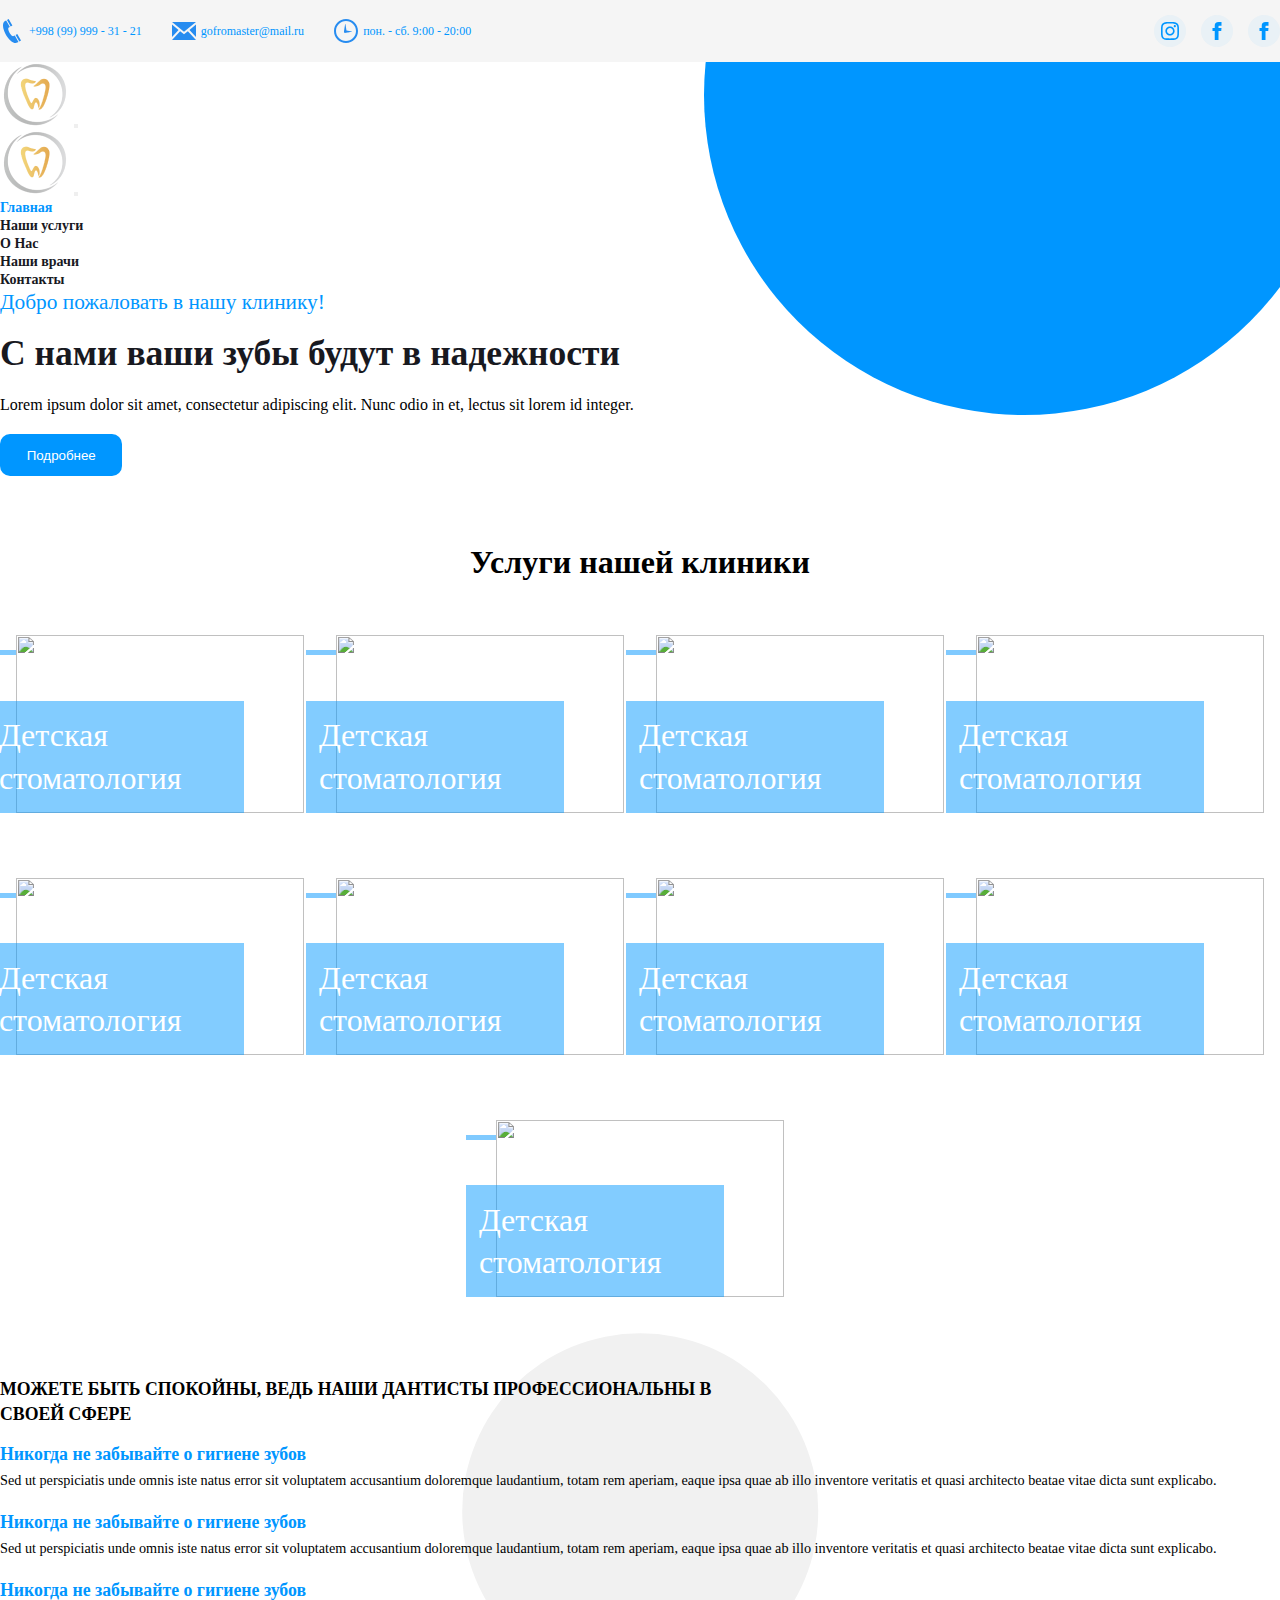
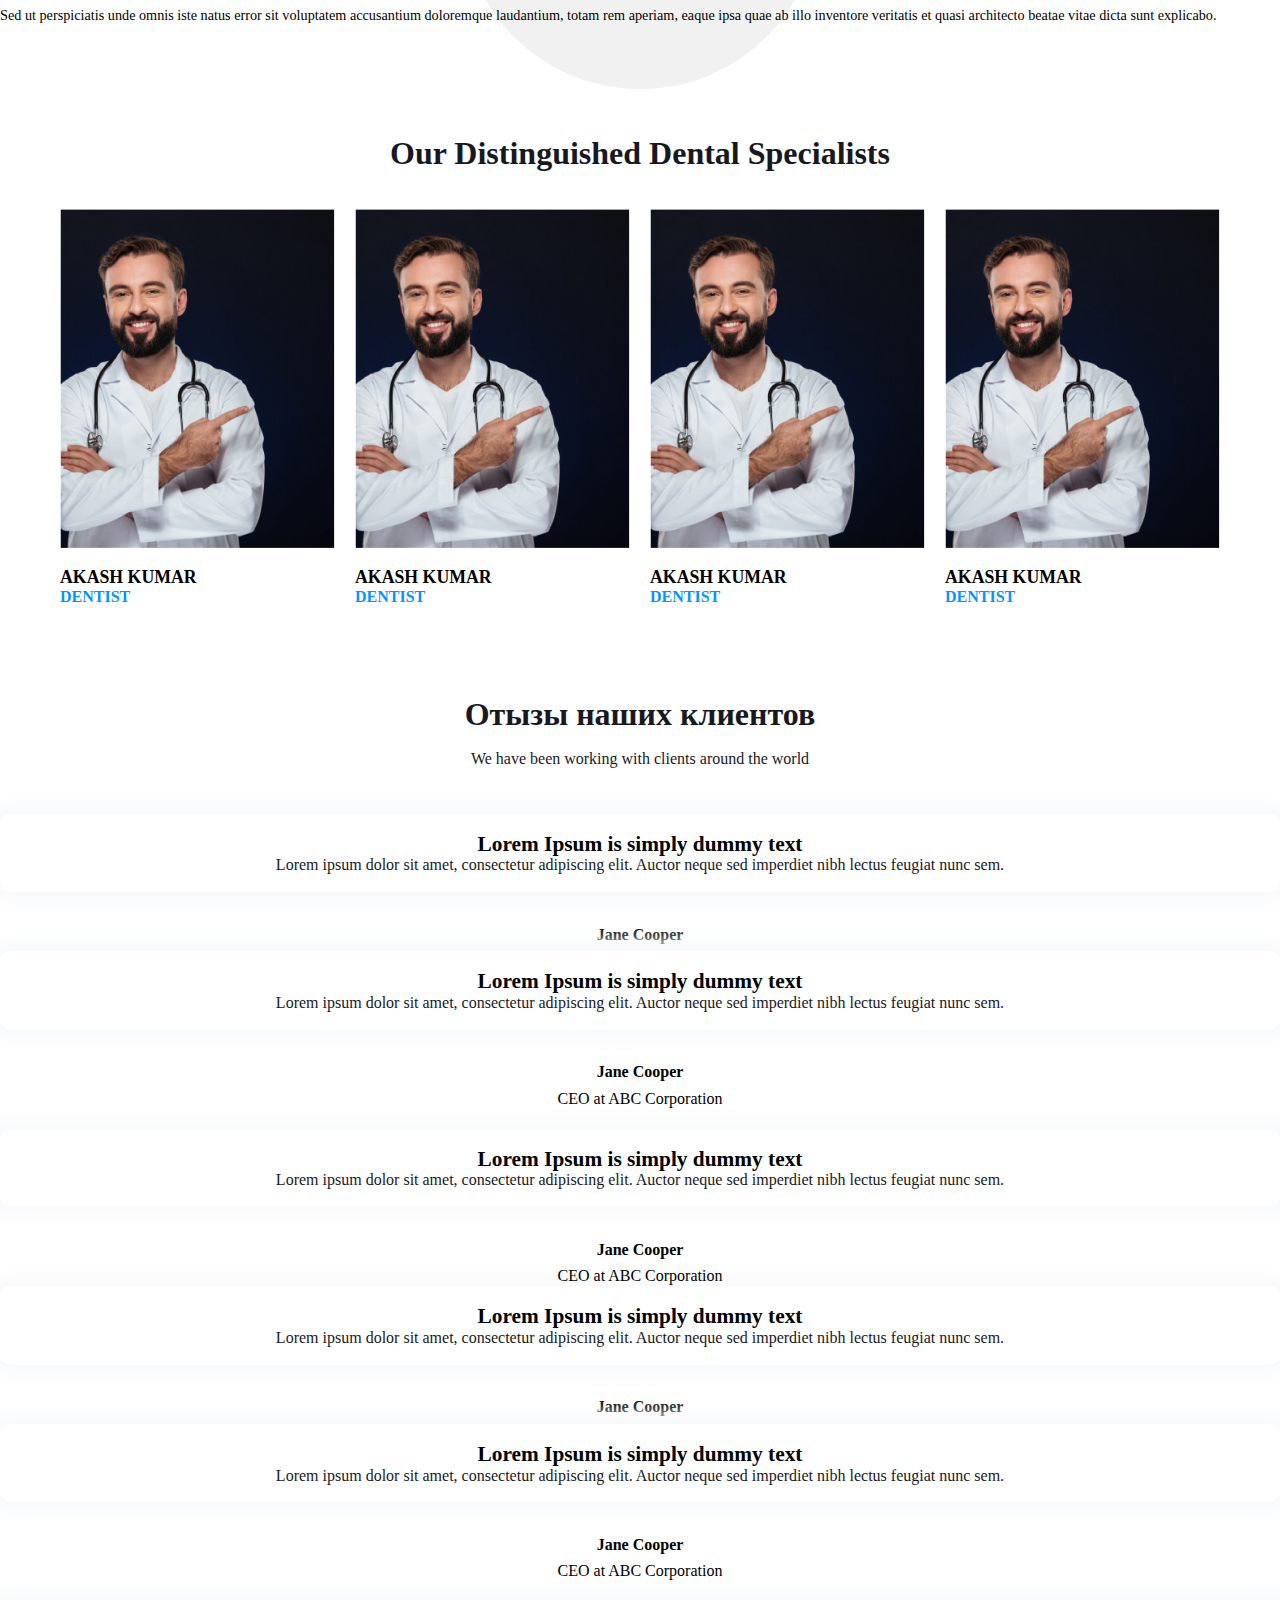
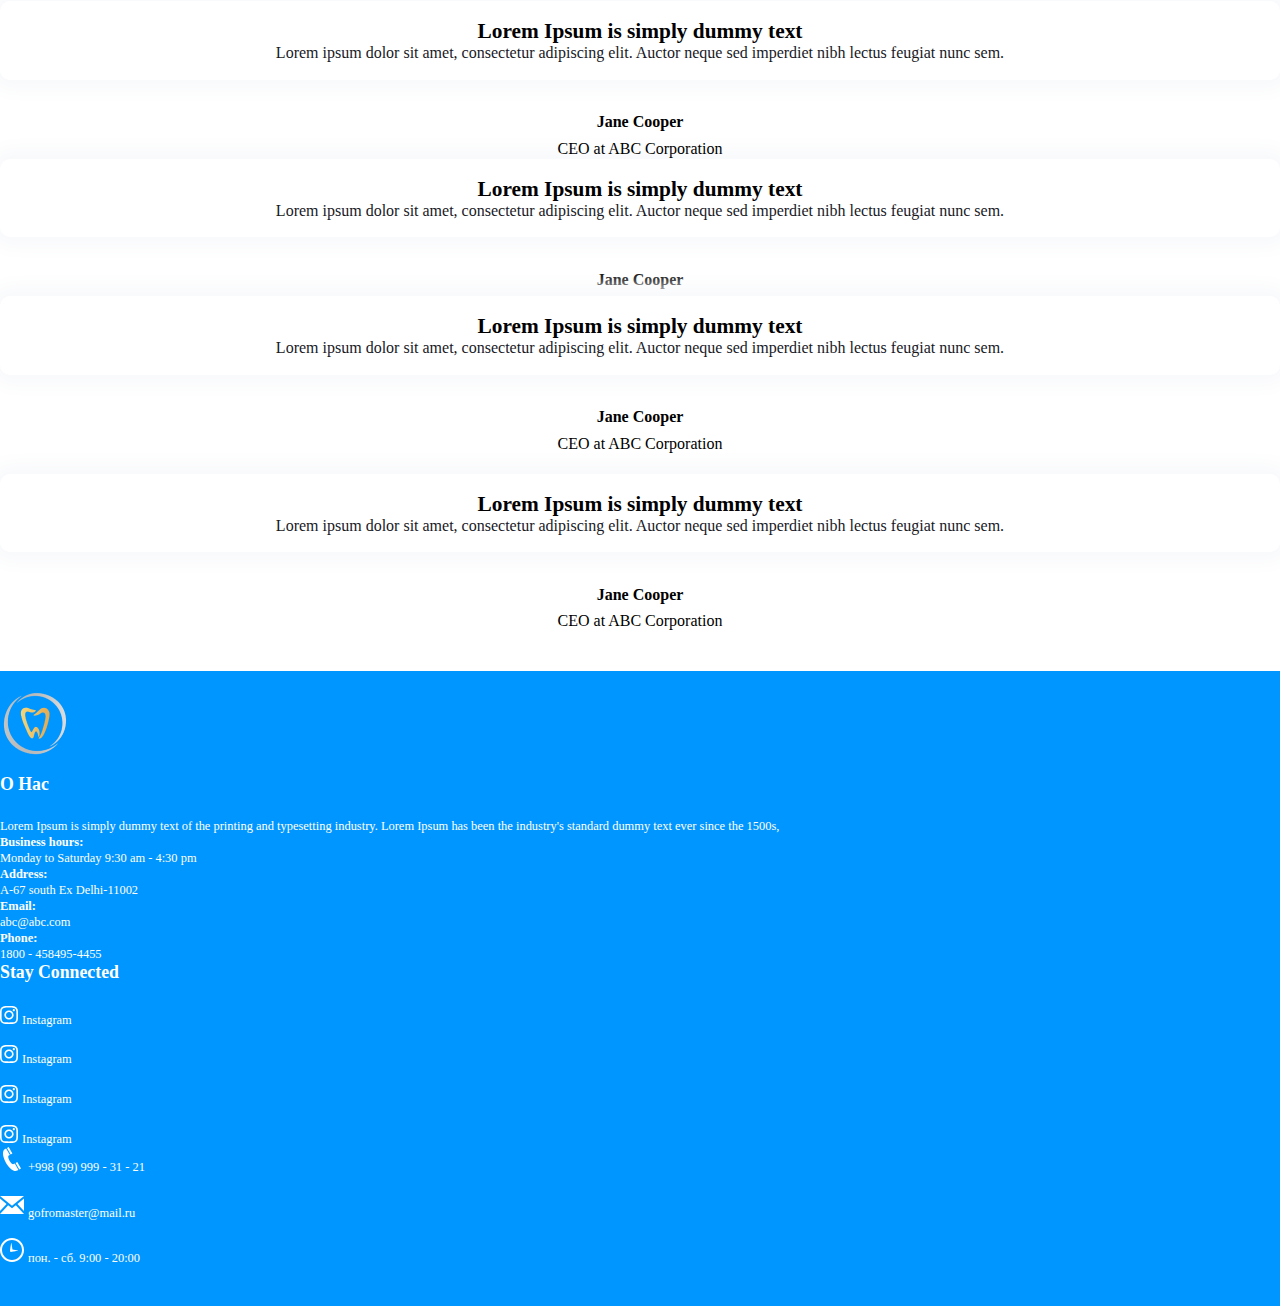
==== commit 2ad5c392: "t" ====
--- a/index.html
+++ b/index.html
@@ -13,7 +13,6 @@
     <link rel="stylesheet" href="./style/media.css">
     <link rel="stylesheet" href="https://unpkg.com/swiper@7/swiper-bundle.min.css" />
 </head>
-
 <body>
     <div class="wrapper">
         <header class="header">
@@ -89,7 +88,7 @@
                                     <a class="header__link active" aria-current="page" href="#">Главная</a>
                                 </li>
                                 <li>
-                                    <a class="header__link" href="#">Наши услуги</a>
+                                    <a class="header__link" href="./pages/service.html">Наши услуги</a>
                                 </li>
                                 <li>
                                     <a class="header__link" href="#">О Нас</a>
--- a/style/style.css
+++ b/style/style.css
@@ -8,11 +8,12 @@
 }
 
 html {
-    overflow: hidden;
+    overflow: -x hidden;
 }
 
 ul {
     list-style: none;
+    padding: 0;
 }
 
 *::marker {
@@ -22,9 +23,6 @@
 a {
     text-decoration: none;
 }
-
-
-
 
 .banner {
     padding: 15px 0;
@@ -43,13 +41,15 @@
     align-items: center;
     gap: 30px;
 }
+
 .banner__info-card {
     display: flex;
     align-items: center;
     gap: 5px;
 }
+
 .banner__info-svg {
-    fill: rgb(39,140,240);
+    fill: rgb(39, 140, 240);
 }
 
 .banner__info-link {
@@ -73,30 +73,377 @@
     align-items: center;
     justify-content: center;
     border-radius: 50%;
-    background-color: rgb(128, 202, 255,0.1);
-}
+    background-color: rgb(128, 202, 255, 0.1);
+}
+
 .banner__icons-card svg {
     fill: #0096FF;
 }
 
-
 .navbar-nav {
     gap: 30px;
 }
+
 .header__link {
     font-size: 14px;
     font-weight: 700;
     color: #18191F;
     transition: 0.3s;
 }
+
 .header__link.active {
     color: hsl(205deg 100% 50%);
 }
+
 .header__link:hover {
     color: hsl(205deg 100% 50%);
 }
 
 
-
-
-
+.cards__title {
+    font-size: clamp(20px,calc(36vw/14.4),40px);
+    line-height: clamp(24px,calc(64vw/14.4),74px);
+    color: #000;
+    font-weight: 800;
+    text-align: center;
+}
+
+.cards__body {
+    display: flex;
+    flex-direction: column;
+}
+
+.cards__list {
+    display: flex;
+    justify-content: space-around;
+    flex-wrap: wrap;
+    row-gap: 20px;
+}
+
+.cards__card {
+    position: relative;
+    width: clamp(250px,calc(325vw/14.4),360px);
+    height: clamp(170px,calc(200vw/14.4),250px);
+    margin-top: clamp(20px,calc(50vw/14.4),60px);
+}
+
+/* .cards__card:not(:nth-child(3n)){
+    margin-right: clamp(20px,calc(55vw/14.4),70px);;
+} */
+
+
+.cards,
+.workers,
+.client {
+    padding: 40px 0;
+}
+
+
+.cards__card::before {
+    content: '';
+    width: 30px;
+    height: 5px;
+    background: #80CAFF;
+    position: absolute;
+    top: 15px;
+    left: -30px;
+    display: block;
+    transition: 0.3s;
+}
+
+.cards__card-img {
+    position: absolute;
+    top: 0;
+    left: 0;
+    width: 100%;
+    height: 100%;
+    overflow: hidden;
+}
+.cards__card-img img {
+    width: 100%;
+    height: 100%;
+    object-fit: cover;
+    transition: 0.3s;
+}
+
+.cards__link {
+    position: absolute;
+    top: 0;
+    left: 0;
+    width: 100%;
+    height: 100%;
+    z-index: 5;
+    transition: 0.3s;
+}
+
+.cards__card-title {
+    font-size: clamp(20px,calc(36vw/14.4),40px);
+    line-height: clamp(24px,calc(48vw/14.4),54px);
+    color: #fff;
+    position: absolute;
+    left: -30px;
+    bottom: 0;
+    padding: clamp(5px,calc(15vw/14.4),25px) clamp(40px,calc(70vw/14.4),80px) clamp(5px,calc(15vw/14.4),25px) clamp(5px,calc(15vw/14.4),25px);
+    background: rgba(0, 150, 255, 0.49);
+    transition: 0.3s;
+}
+
+
+
+.cards__card:hover .cards__link {
+    background: rgba(243,63,51, 0.5);
+    -webkit-backface-visibility: hidden;
+}
+.cards__card:hover .cards__card-title {
+    background: rgb(164,42,66);
+    left: 0;
+    right: 0;
+}
+.cards__card:hover::before {
+    background: rgb(164,42,66);
+    left: 0;
+}
+.cards__card:hover .cards__card-img img{
+    transform: scale(1.3);
+}
+
+
+
+
+
+
+
+
+.workers__wrapper {
+    display: flex;
+    gap: 20px;
+    flex-wrap: wrap;
+    justify-content: space-around;
+}
+
+.workers__img {
+    width: 100%;
+    object-fit: cover;
+}
+
+.workers__body {
+    display: flex;
+    flex-direction: column;
+    align-items: center;
+}
+
+.workers__title {
+    margin-bottom: clamp(15px,calc(30vw/14.4),40px);
+    font-weight: 800;
+    font-size: clamp(24px,calc(36vw/14.4),46px);
+    line-height: clamp(32px,calc(64vw/14.4),72px);
+    color: rgba(24, 25, 31, 1);
+}
+
+.workers__name {
+    font-size: clamp(16px,calc(20vw/14.4),24px);
+    line-height: clamp(18px,calc(24vw/14.4),28px);
+    color: #000;
+    text-transform: uppercase;
+    margin-top: 15px;
+}
+
+.workers__subname {
+    text-transform: uppercase;
+    font-size: clamp(16px,calc(18vw/14.4),22px);
+    line-height: clamp(18px,calc(20vw/14.4),24px);
+    color: rgba(0, 150, 255, 1);
+    font-weight: 700;
+}
+
+
+
+
+
+
+
+
+
+
+
+.client__wrapper {
+    padding: clamp(20px,calc(50vw/14.4),70px) 0 0 0;
+}
+
+.client__body {
+    overflow: hidden;
+}
+
+.client .container-md {
+    overflow: hidden;
+}
+
+.client__slide-up {
+    box-shadow: 0px 0px 20px 10px rgb(248,249,251);
+    text-align: center;
+    padding: clamp(10px,calc(20vw/14.4),25px) clamp(5px,calc(15vw/14.4),25px);
+    border-radius: 10px;
+    background: #fff;
+    color: #000;
+    margin-bottom: clamp(10px,calc(30vw/14.4),40px);
+}
+
+.client__slide-down {
+    display: flex;
+    flex-direction: column;
+    align-items: center;
+    text-align: center;
+}
+
+.client__slide-name,
+.client__slide-subname {
+    font-size: clamp(16px,calc(18vw/14.4),24px);
+    line-height: clamp(18px,calc(24vw/14.4),32px);
+    margin-top: 5px;
+}
+
+.client__title {
+    font-weight: 800;
+    font-size: clamp(24px,calc(36vw/14.4),42px);
+    line-height: clamp(32px,calc(64vw/14.4),72px);
+    text-align: center;
+    margin-bottom: 5px;
+    color: rgba(24, 25, 31, 1);
+}
+
+.client__subtitle {
+    font-size: clamp(16px,calc(18vw/14.4),24px);
+    line-height: clamp(18px,calc(24vw/14.4),30px);
+    color: rgba(24, 25, 31, 1); 
+    text-align: center;
+}
+
+.client__slide-title {
+    font-weight: 600;
+    font-size: clamp(16px,calc(24vw/14.4),32px);
+    line-height: clamp(20px,calc(28vw/14.4),36px);
+}
+.client__slide-text {
+    font-size: clamp(14px,calc(18vw/14.4),20px);
+    line-height: clamp(16px,calc(20vw/14.4),24px);
+    color: rgba(24, 25, 31, 1);
+}
+
+
+
+.client__pagination-bullet {
+    width: 8px;
+    height: 8px;
+    border-radius: 50%;
+    background: rgba(34, 150, 249, 1);
+    margin: 0 6px;
+    transition: 0.2s;
+}
+
+.client__pagination-bullet-active {
+    width: 14px;
+    height: 14px;
+    border-radius: 50%;
+    background: rgba(34, 150, 249, 1);
+    position: relative;
+    display: flex;
+    align-items: center;
+    justify-content: center;
+    display: flex;
+    align-items: center;
+    justify-content: center;
+}
+
+.client__pagination-bullet-active::after {
+    content: '';
+    display: inline-block;
+    width: 8px;
+    height: 8px;
+    border-radius: 50%;
+    background: #fff;
+    animation: bulletAnimation 0.8s;
+}
+
+.client__slide-high {
+    transform: translateY(-20px);
+}
+
+
+
+
+
+@keyframes bulletAnimation{
+    from {
+        opacity: 0;
+    }
+    to {
+        opacity: 1;
+    }
+}
+
+
+
+
+
+
+
+
+
+
+
+
+
+
+
+
+
+
+
+
+
+.footer {
+    padding: 20px 0 40px 0;
+    background-color: #0096FF;
+    color: #fff;
+}
+
+.footer svg {
+    fill: #fff;
+}
+
+.footer a {
+    color: #fff;
+}
+
+/* .footer__about {
+    padding-right: 100px;
+} */
+
+.footer__about-title,
+.footer__social-title {
+    font-size: clamp(12px,calc(20vw/14.4),24px);
+    line-height: clamp(18px,calc(24vw/14.4),30px);
+    margin-bottom: clamp(10px,calc(25vw/14.4),35px);
+}
+
+.footer__about-title {
+    margin-top: 15px;
+}
+
+.footer__about-text,
+.footer__details-title {
+    font-size: clamp(10px,calc(14vw/14.4),18px);
+    line-height: clamp(14px,calc(18vw/14.4),24px);
+}
+
+.footer__details-subtitle,
+.footer__social-name,
+.footer__icons-link {
+    font-size: clamp(10px,calc(14vw/14.4),18px);
+    line-height: clamp(14px,calc(18vw/14.4),24px);
+}
+
+.footer__social-card:not(:last-child), 
+.footer__icons-card:not(:last-child) {
+    margin-bottom: clamp(12px,calc(20vw/14.4),24px);
+}
--- a/style/main.css
+++ b/style/main.css
@@ -33,7 +33,7 @@
 }
 
 .intro__uptitle {
-    font-size: clamp(16px,calc(24vw/14.4),32px);
+    font-size: clamp(18px,calc(24vw/14.4),32px);
     line-height: clamp(24px,calc(32vw/14.4),36px);
     color: #0096FF;
     margin-bottom: 15px;
@@ -48,8 +48,8 @@
 
 
 .intro__subtitle {
-    font-size: clamp(12px,calc(18vw/14.4),24px);
-    line-height: clamp(16px,calc(32vw/14.4),36px);
+    font-size: clamp(16px,calc(18vw/14.4),24px);
+    line-height: clamp(18px,calc(32vw/14.4),36px);
     margin-bottom: 15px;
 }
 
@@ -68,121 +68,15 @@
 
 
 
-.cards,
-.more,
-.workers,
-.client {
-    padding: 40px 0;
-}
-
-.cards__title {
-    font-size: clamp(20px,calc(36vw/14.4),40px);
-    line-height: clamp(24px,calc(64vw/14.4),74px);
-    color: #000;
-    font-weight: 800;
-    text-align: center;
-}
-
-.cards__body {
-    display: flex;
-    flex-direction: column;
-}
-
-.cards__list {
-    display: flex;
-    justify-content: space-around;
-    flex-wrap: wrap;
-    row-gap: 20px;
-}
-
-.cards__card {
-    position: relative;
-    width: clamp(250px,calc(325vw/14.4),360px);
-    height: clamp(170px,calc(200vw/14.4),250px);
-    margin-top: clamp(20px,calc(50vw/14.4),60px);
-}
-
-/* .cards__card:not(:nth-child(3n)){
-    margin-right: clamp(20px,calc(55vw/14.4),70px);;
-} */
-
-.cards__card::before {
-    content: '';
-    width: 30px;
-    height: 5px;
-    background: #80CAFF;
-    position: absolute;
-    top: 15px;
-    left: -30px;
-    display: block;
-    transition: 0.3s;
-}
-
-.cards__card-img {
-    position: absolute;
-    top: 0;
-    left: 0;
-    width: 100%;
-    height: 100%;
-    overflow: hidden;
-}
-.cards__card-img img {
-    width: 100%;
-    height: 100%;
-    object-fit: cover;
-    transition: 0.3s;
-}
-
-.cards__link {
-    position: absolute;
-    top: 0;
-    left: 0;
-    width: 100%;
-    height: 100%;
-    z-index: 5;
-    transition: 0.3s;
-}
-
-.cards__card-title {
-    font-size: clamp(20px,calc(36vw/14.4),40px);
-    line-height: clamp(24px,calc(48vw/14.4),54px);
-    color: #fff;
-    position: absolute;
-    left: -30px;
-    bottom: 0;
-    padding: clamp(5px,calc(15vw/14.4),25px) clamp(40px,calc(70vw/14.4),80px) clamp(5px,calc(15vw/14.4),25px) clamp(5px,calc(15vw/14.4),25px);
-    background: rgba(0, 150, 255, 0.49);
-    transition: 0.3s;
-}
-
-
-
-.cards__card:hover .cards__link {
-    background: rgba(243,63,51, 0.5);
-    -webkit-backface-visibility: hidden;
-}
-.cards__card:hover .cards__card-title {
-    background: rgb(164,42,66);
-    left: 0;
-    right: 0;
-}
-.cards__card:hover::before {
-    background: rgb(164,42,66);
-    left: 0;
-}
-.cards__card:hover .cards__card-img img{
-    transform: scale(1.3);
-}
 
 
 
 
 
 
-
-
-
-
+.more {
+    padding: 40px 0;
+}
 
 .more__img {
     position: relative;
@@ -204,23 +98,23 @@
 .more__title {
     text-transform: uppercase;
     font-weight: 700;
-    font-size: clamp(12px,calc(20vw/14.4),24px);
-    line-height: clamp(16px,calc(28vw/14.4),32px);
+    font-size: clamp(16px,calc(20vw/14.4),24px);
+    line-height: clamp(18px,calc(28vw/14.4),32px);
     margin-bottom: 15px;
     color: #000;
     padding-right: 40%;
 }
 
 .more__card-title {
-    font-size: clamp(12px,calc(20vw/14.4),24px);
-    line-height: clamp(16px,calc(28vw/14.4),32px);
+    font-size: clamp(16px,calc(20vw/14.4),24px);
+    line-height: clamp(18px,calc(28vw/14.4),32px);
     margin-bottom: 5px;
     color: rgba(0, 150, 255, 1);
 }
 
 .more__card-text {
-    font-size: clamp(10px,calc(16vw/14.4),20px);
-    line-height: clamp(14px,calc(20vw/14.4),24px);
+    font-size: clamp(14px,calc(16vw/14.4),20px);
+    line-height: clamp(16px,calc(20vw/14.4),24px);
     color: #000;
 }
 
@@ -245,241 +139,3 @@
 
 
 
-
-
-
-
-
-
-
-
-
-.workers__wrapper {
-    display: flex;
-    gap: 20px;
-    flex-wrap: wrap;
-    justify-content: space-around;
-}
-
-.workers__img {
-    width: 100%;
-    object-fit: cover;
-}
-
-.workers__body {
-    display: flex;
-    flex-direction: column;
-    align-items: center;
-}
-
-.workers__title {
-    margin-bottom: clamp(15px,calc(30vw/14.4),40px);
-    font-weight: 800;
-    font-size: clamp(24px,calc(36vw/14.4),46px);
-    line-height: clamp(32px,calc(64vw/14.4),72px);
-    color: rgba(24, 25, 31, 1);
-}
-
-.workers__name {
-    font-size: clamp(14px,calc(20vw/14.4),24px);
-    line-height: clamp(18px,calc(24vw/14.4),28px);
-    color: #000;
-    text-transform: uppercase;
-    margin-top: 15px;
-}
-
-.workers__subname {
-    text-transform: uppercase;
-    font-size: clamp(12px,calc(18vw/14.4),22px);
-    line-height: clamp(16px,calc(20vw/14.4),24px);
-    color: rgba(0, 150, 255, 1);
-    font-weight: 700;
-}
-
-
-
-
-
-
-
-
-
-
-
-
-
-
-
-
-
-.client__wrapper {
-    padding: clamp(20px,calc(50vw/14.4),70px) 0 0 0;
-}
-
-.client__body {
-    overflow: hidden;
-}
-
-.client .container-md {
-    overflow: hidden;
-}
-
-.client__slide-up {
-    box-shadow: 0px 0px 20px 10px rgb(248,249,251);
-    text-align: center;
-    padding: clamp(10px,calc(20vw/14.4),25px) clamp(5px,calc(15vw/14.4),25px);
-    border-radius: 10px;
-    background: #fff;
-    color: #000;
-    margin-bottom: clamp(10px,calc(30vw/14.4),40px);
-}
-
-.client__slide-down {
-    display: flex;
-    flex-direction: column;
-    align-items: center;
-    text-align: center;
-}
-
-.client__slide-name,
-.client__slide-subname {
-    font-size: clamp(12px,calc(18vw/14.4),24px);
-    line-height: clamp(16px,calc(24vw/14.4),32px);
-    margin-top: 5px;
-}
-
-.client__title {
-    font-weight: 800;
-    font-size: clamp(24px,calc(36vw/14.4),42px);
-    line-height: clamp(32px,calc(64vw/14.4),72px);
-    text-align: center;
-    margin-bottom: 5px;
-    color: rgba(24, 25, 31, 1);
-}
-
-.client__subtitle {
-    font-size: clamp(12px,calc(18vw/14.4),24px);
-    line-height: clamp(16px,calc(24vw/14.4),30px);
-    color: rgba(24, 25, 31, 1); 
-    text-align: center;
-}
-
-.client__slide-title {
-    font-weight: 600;
-    font-size: clamp(16px,calc(24vw/14.4),32px);
-    line-height: clamp(20px,calc(28vw/14.4),36px);
-}
-.client__slide-text {
-    font-size: clamp(10px,calc(14vw/14.4),20px);
-    line-height: clamp(14px,calc(18vw/14.4),24px);
-    color: rgba(24, 25, 31, 1);
-}
-
-
-
-.client__pagination-bullet {
-    width: 8px;
-    height: 8px;
-    border-radius: 50%;
-    background: rgba(34, 150, 249, 1);
-    margin: 0 6px;
-    transition: 0.2s;
-}
-
-.client__pagination-bullet-active {
-    width: 14px;
-    height: 14px;
-    border-radius: 50%;
-    background: rgba(34, 150, 249, 1);
-    position: relative;
-    display: flex;
-    align-items: center;
-    justify-content: center;
-    display: flex;
-    align-items: center;
-    justify-content: center;
-}
-
-.client__pagination-bullet-active::after {
-    content: '';
-    display: inline-block;
-    width: 8px;
-    height: 8px;
-    border-radius: 50%;
-    background: #fff;
-    animation: bulletAnimation 0.8s;
-}
-
-.client__slide-high {
-    transform: translateY(-20px);
-}
-
-
-
-
-
-@keyframes bulletAnimation{
-    from {
-        opacity: 0;
-    }
-    to {
-        opacity: 1;
-    }
-}
-
-
-
-
-
-
-
-
-@media (max-width: 992px) {
-    .more__body {
-        flex-direction: column;
-    }
-
-    .more__img {
-        display: flex;
-        justify-content: center;
-    }
-    .more__img img {
-        width: 70%;
-    }
-
-    .more__content {
-        text-align: center;
-    }
-    .more__title {
-        padding-right: 0;
-    }
-    .more__ball {
-        display: none;
-    }
-}
-
-@media (max-width: 650px) {
-    .cards__card {
-        width: 80%;
-        height: 35vh;
-    }
-    .cards__card-title {
-        left: 0;
-    }
-    .cards__card::before {
-        display: none;
-    }
-}
-
-@media (max-width: 550px) {
-    .client__slide-high {
-        transform: translateY(0);
-    }
-}
-
-@media (max-width: 400px) {
-    .more__card-text {
-        text-align: justify;
-    }
-}
-
--- a/style/media.css
+++ b/style/media.css
@@ -1,5 +1,73 @@
+@media (max-width: 992px) {
+    .more__body {
+        flex-direction: column;
+    }
+
+    .more__img {
+        display: flex;
+        justify-content: center;
+    }
+
+    .more__img img {
+        width: 70%;
+    }
+
+    .more__content {
+        text-align: center;
+    }
+
+    .more__title {
+        padding-right: 0;
+    }
+
+    .more__ball {
+        display: none;
+    }
+}
+
+@media (max-width: 768px) {
+    .service__body {
+        flex-direction: column-reverse;
+    }
+    .service__title {
+        margin-top: 10px;
+        text-align: center;
+    }
+    .service__text {
+        text-align: center;
+    }
+    .service__text {
+        text-align: justify;
+    }
+}
+
 @media (max-width: 676px) {
     .banner {
         display: none;
     }
+
+    .cards__card {
+        width: 80%;
+        height: 35vh;
+    }
+
+    .cards__card-title {
+        left: 0;
+    }
+
+    .cards__card::before {
+        display: none;
+    }
+}
+
+@media (max-width: 550px) {
+    .client__slide-high {
+        transform: translateY(0);
+    }
+}
+
+@media (max-width: 400px) {
+    .more__card-text {
+        text-align: justify;
+    }
 }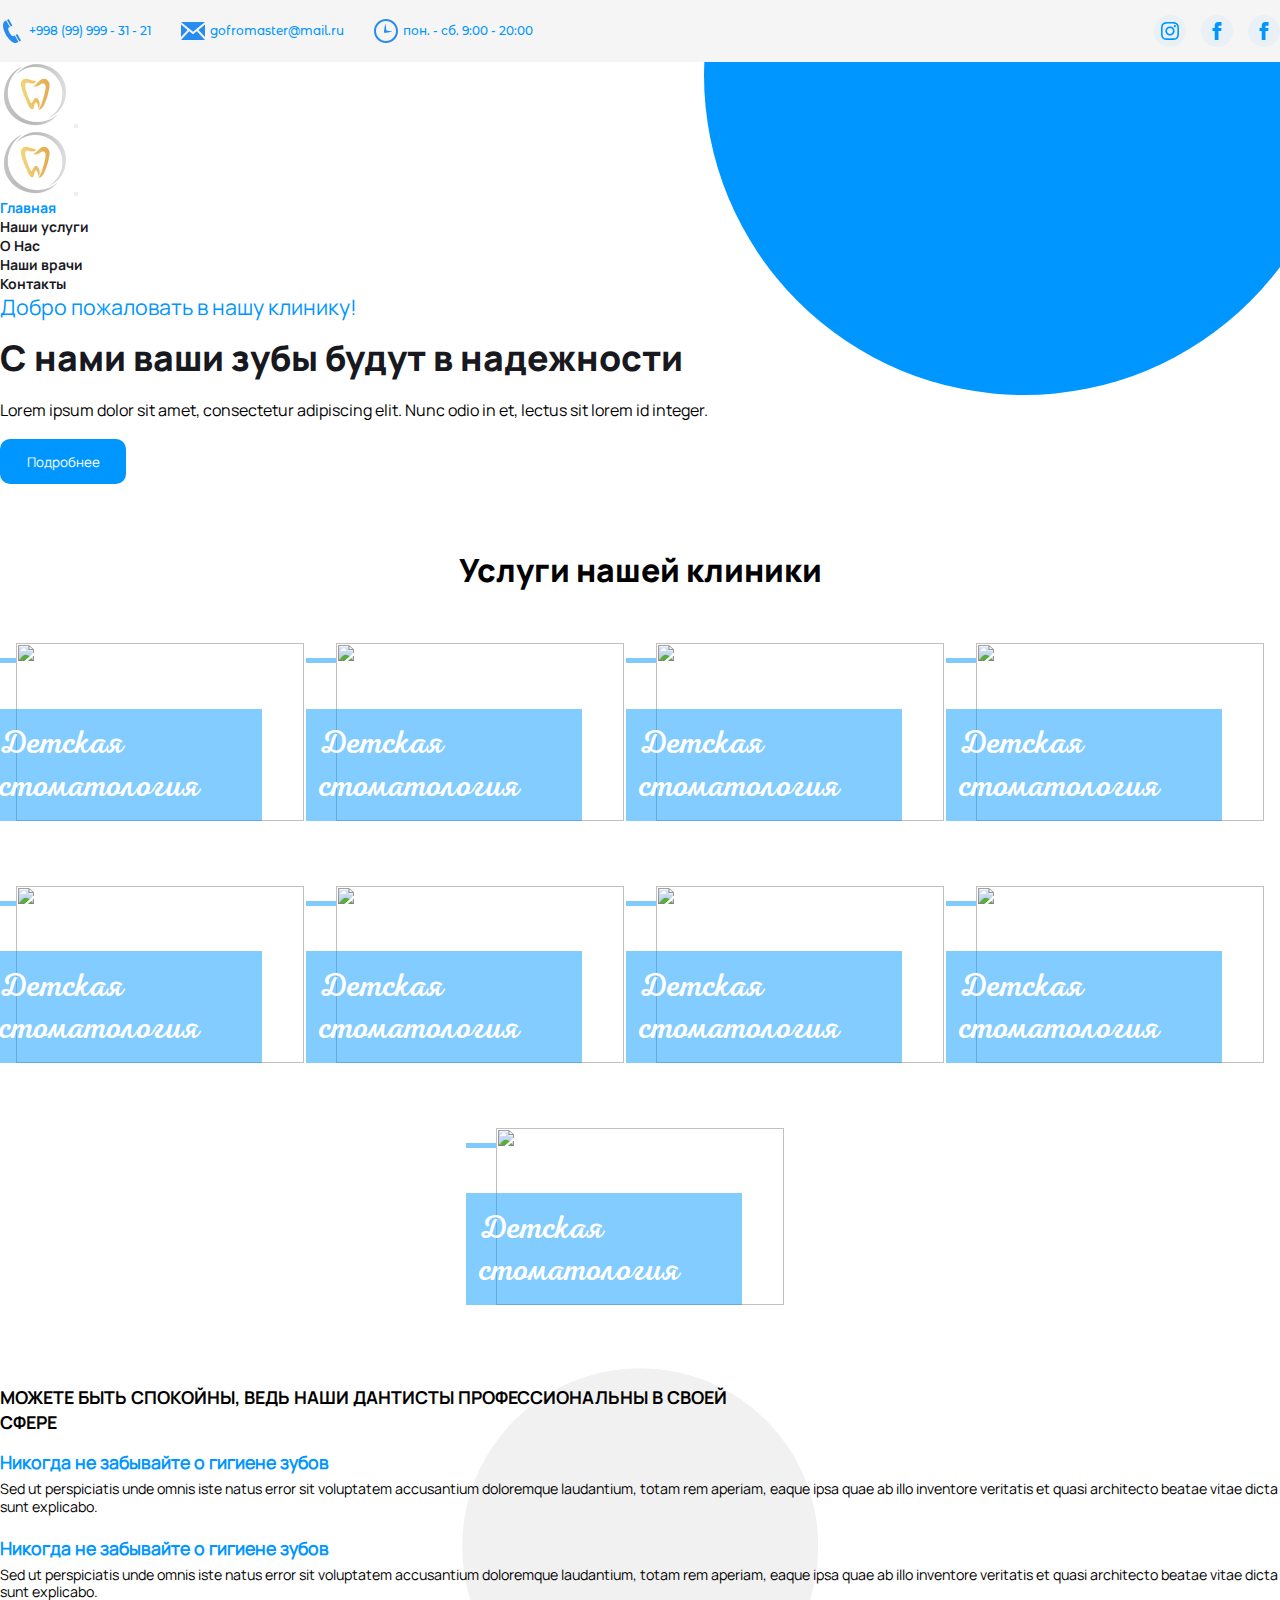
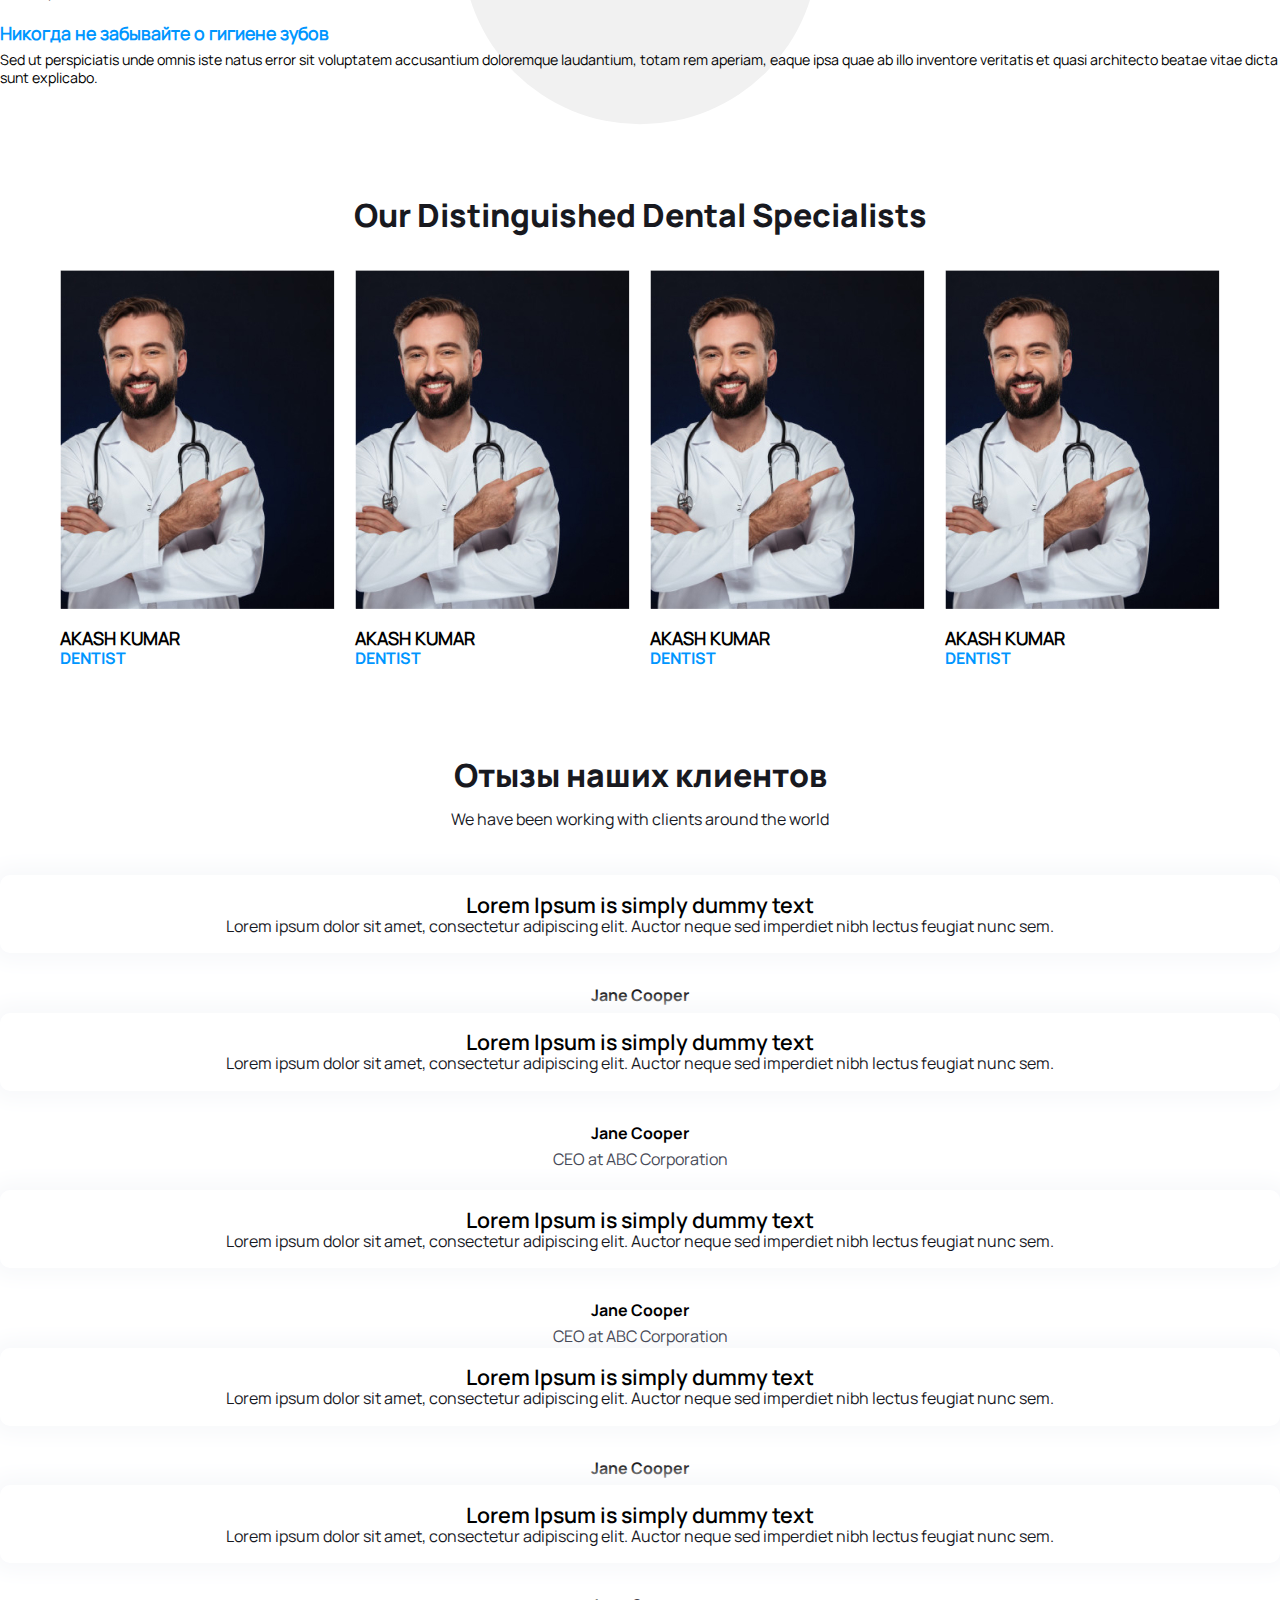
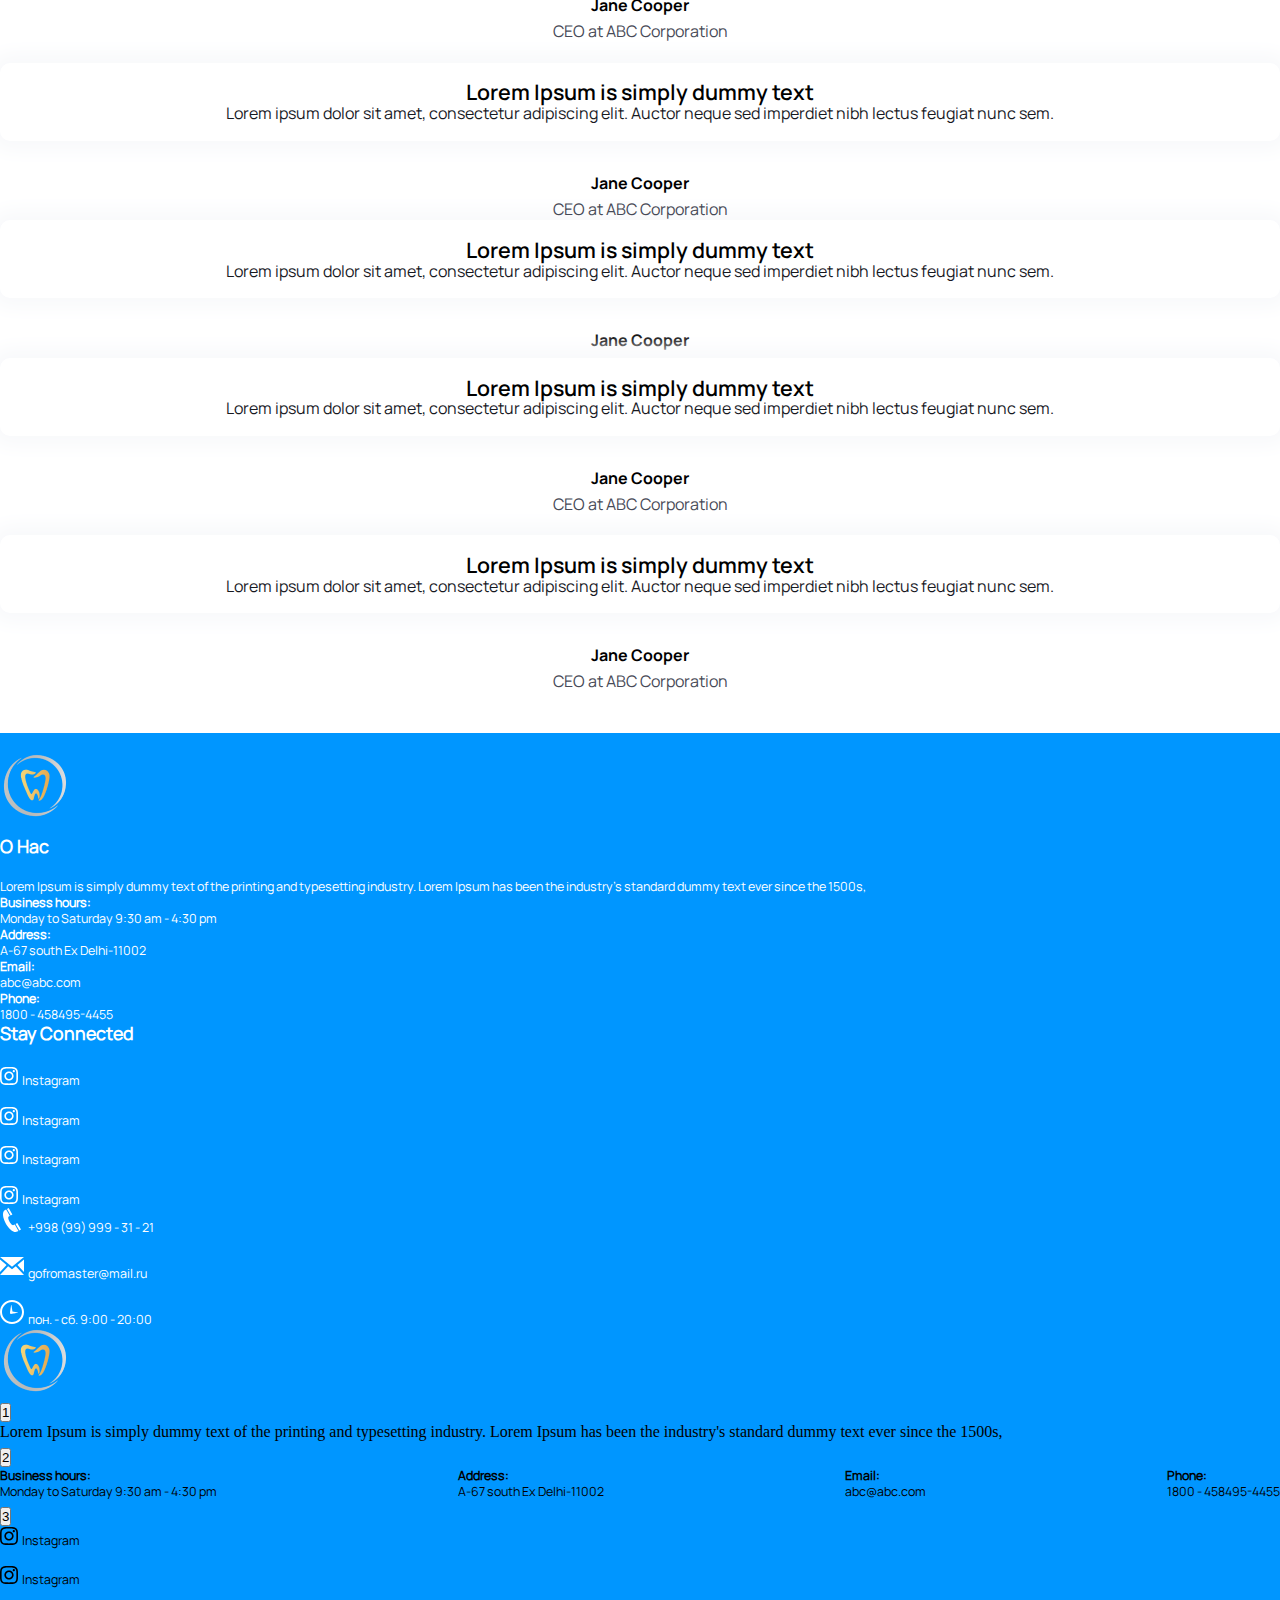
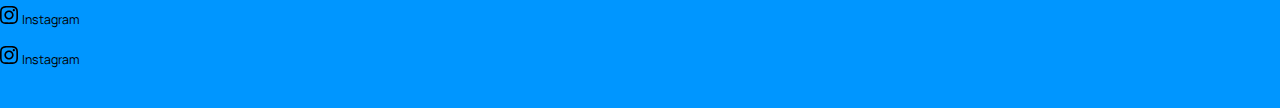
==== commit 51a0e24b: "done" ====
--- a/index.html
+++ b/index.html
@@ -13,6 +13,7 @@
     <link rel="stylesheet" href="./style/media.css">
     <link rel="stylesheet" href="https://unpkg.com/swiper@7/swiper-bundle.min.css" />
 </head>
+
 <body>
     <div class="wrapper">
         <header class="header">
@@ -91,13 +92,13 @@
                                     <a class="header__link" href="./pages/service.html">Наши услуги</a>
                                 </li>
                                 <li>
-                                    <a class="header__link" href="#">О Нас</a>
+                                    <a class="header__link" href="./pages/about.html">О Нас</a>
                                 </li>
                                 <li>
-                                    <a class="header__link" href="#">Наши врачи</a>
+                                    <a class="header__link" href="./pages/workers.html">Наши врачи</a>
                                 </li>
                                 <li>
-                                    <a class="header__link" href="#">Контакты</a>
+                                    <a class="header__link" href="./pages/contact.html">Контакты</a>
                                 </li>
                             </ul>
                         </div>
@@ -391,7 +392,7 @@
         <div class="intro__ball"></div>
         <footer class="footer">
             <div class="container-md">
-                <div class="footer__body d-flex justify-content-between">
+                <div class="footer__body d-none d-lg-flex justify-content-between">
                     <div class="footer__about col-4">
                         <a href="" class="header__logo"><img src="./img/logo.png" alt=""></a>
                         <h2 class="footer__about-title">О Нас</h2>
@@ -471,6 +472,107 @@
                                     d="M12 2c5.514 0 10 4.486 10 10s-4.486 10-10 10-10-4.486-10-10 4.486-10 10-10zm0-2c-6.627 0-12 5.373-12 12s5.373 12 12 12 12-5.373 12-12-5.373-12-12-12zm5.848 12.459c.202.038.202.333.001.372-1.907.361-6.045 1.111-6.547 1.111-.719 0-1.301-.582-1.301-1.301 0-.512.77-5.447 1.125-7.445.034-.192.312-.181.343.014l.985 6.238 5.394 1.011z" />
                             </svg>
                             <a href="" class="footer__icons-link">пон. - сб. 9:00 - 20:00</a>
+                        </div>
+                    </div>
+                </div>
+                <div class="accordion d-block d-lg-none accordion-flush" id="accordionFlushExample">
+                    <a href="" class="header__logo d-flex justify-content-center mb-3"><img src="./img/logo.png"
+                            alt=""></a>
+                    <div class="accordion-item">
+                        <h2 class="accordion-header" id="flush-headingOne">
+                            <button class="accordion-button collapsed" type="button" data-bs-toggle="collapse"
+                                data-bs-target="#flush-collapseOne" aria-expanded="false"
+                                aria-controls="flush-collapseOne">
+                                1
+                            </button>
+                        </h2>
+                        <div id="flush-collapseOne" class="accordion-collapse collapse"
+                            aria-labelledby="flush-headingOne" data-bs-parent="#accordionFlushExample">
+                            <div class="accordion-body">
+                                <p class="accordion__about-text">Lorem Ipsum is simply dummy text of the printing and
+                                    typesetting industry. Lorem Ipsum has been the industry's standard dummy text ever
+                                    since the 1500s, </p>
+                            </div>
+                        </div>
+                    </div>
+                    <div class="accordion-item">
+                        <h2 class="accordion-header" id="flush-headingTwo">
+                            <button class="accordion-button collapsed" type="button" data-bs-toggle="collapse"
+                                data-bs-target="#flush-collapseTwo" aria-expanded="false"
+                                aria-controls="flush-collapseTwo">
+                                2
+                            </button>
+                        </h2>
+                        <div id="flush-collapseTwo" class="accordion-collapse collapse"
+                            aria-labelledby="flush-headingTwo" data-bs-parent="#accordionFlushExample">
+                            <div class="accordion-body">
+                                <div class="footer__details">
+                                    <div class="footer__details-card">
+                                        <h2 class="footer__details-title">Business hours:</h2>
+                                        <p class="footer__details-subtitle">Monday to Saturday 9:30 am - 4:30 pm</p>
+                                    </div>
+                                    <div class="footer__details-card">
+                                        <h2 class="footer__details-title">Address:</h2>
+                                        <p class="footer__details-subtitle">A-67 south Ex Delhi-11002</p>
+                                    </div>
+                                    <div class="footer__details-card">
+                                        <h2 class="footer__details-title">Email:</h2>
+                                        <p class="footer__details-subtitle">abc@abc.com</p>
+                                    </div>
+                                    <div class="footer__details-card">
+                                        <h2 class="footer__details-title">Phone:</h2>
+                                        <p class="footer__details-subtitle">1800 - 458495-4455</p>
+                                    </div>
+                                </div>
+                            </div>
+                        </div>
+                    </div>
+                    <div class="accordion-item">
+                        <h2 class="accordion-header" id="flush-headingThree">
+                            <button class="accordion-button collapsed" type="button" data-bs-toggle="collapse"
+                                data-bs-target="#flush-collapseThree" aria-expanded="false"
+                                aria-controls="flush-collapseThree">
+                                3
+                            </button>
+                        </h2>
+                        <div id="flush-collapseThree" class="accordion-collapse collapse"
+                            aria-labelledby="flush-headingThree" data-bs-parent="#accordionFlushExample">
+                            <div class="accordion-body">
+                                <div class="footer__social">
+                                    <div class="footer__social-card">
+                                        <svg xmlns="http://www.w3.org/2000/svg" width="18" height="18"
+                                            viewBox="0 0 24 24">
+                                            <path
+                                                d="M12 2.163c3.204 0 3.584.012 4.85.07 3.252.148 4.771 1.691 4.919 4.919.058 1.265.069 1.645.069 4.849 0 3.205-.012 3.584-.069 4.849-.149 3.225-1.664 4.771-4.919 4.919-1.266.058-1.644.07-4.85.07-3.204 0-3.584-.012-4.849-.07-3.26-.149-4.771-1.699-4.919-4.92-.058-1.265-.07-1.644-.07-4.849 0-3.204.013-3.583.07-4.849.149-3.227 1.664-4.771 4.919-4.919 1.266-.057 1.645-.069 4.849-.069zm0-2.163c-3.259 0-3.667.014-4.947.072-4.358.2-6.78 2.618-6.98 6.98-.059 1.281-.073 1.689-.073 4.948 0 3.259.014 3.668.072 4.948.2 4.358 2.618 6.78 6.98 6.98 1.281.058 1.689.072 4.948.072 3.259 0 3.668-.014 4.948-.072 4.354-.2 6.782-2.618 6.979-6.98.059-1.28.073-1.689.073-4.948 0-3.259-.014-3.667-.072-4.947-.196-4.354-2.617-6.78-6.979-6.98-1.281-.059-1.69-.073-4.949-.073zm0 5.838c-3.403 0-6.162 2.759-6.162 6.162s2.759 6.163 6.162 6.163 6.162-2.759 6.162-6.163c0-3.403-2.759-6.162-6.162-6.162zm0 10.162c-2.209 0-4-1.79-4-4 0-2.209 1.791-4 4-4s4 1.791 4 4c0 2.21-1.791 4-4 4zm6.406-11.845c-.796 0-1.441.645-1.441 1.44s.645 1.44 1.441 1.44c.795 0 1.439-.645 1.439-1.44s-.644-1.44-1.439-1.44z" />
+                                        </svg>
+                                        <span class="footer__social-name">Instagram</span>
+                                    </div>
+                                    <div class="footer__social-card">
+                                        <svg xmlns="http://www.w3.org/2000/svg" width="18" height="18"
+                                            viewBox="0 0 24 24">
+                                            <path
+                                                d="M12 2.163c3.204 0 3.584.012 4.85.07 3.252.148 4.771 1.691 4.919 4.919.058 1.265.069 1.645.069 4.849 0 3.205-.012 3.584-.069 4.849-.149 3.225-1.664 4.771-4.919 4.919-1.266.058-1.644.07-4.85.07-3.204 0-3.584-.012-4.849-.07-3.26-.149-4.771-1.699-4.919-4.92-.058-1.265-.07-1.644-.07-4.849 0-3.204.013-3.583.07-4.849.149-3.227 1.664-4.771 4.919-4.919 1.266-.057 1.645-.069 4.849-.069zm0-2.163c-3.259 0-3.667.014-4.947.072-4.358.2-6.78 2.618-6.98 6.98-.059 1.281-.073 1.689-.073 4.948 0 3.259.014 3.668.072 4.948.2 4.358 2.618 6.78 6.98 6.98 1.281.058 1.689.072 4.948.072 3.259 0 3.668-.014 4.948-.072 4.354-.2 6.782-2.618 6.979-6.98.059-1.28.073-1.689.073-4.948 0-3.259-.014-3.667-.072-4.947-.196-4.354-2.617-6.78-6.979-6.98-1.281-.059-1.69-.073-4.949-.073zm0 5.838c-3.403 0-6.162 2.759-6.162 6.162s2.759 6.163 6.162 6.163 6.162-2.759 6.162-6.163c0-3.403-2.759-6.162-6.162-6.162zm0 10.162c-2.209 0-4-1.79-4-4 0-2.209 1.791-4 4-4s4 1.791 4 4c0 2.21-1.791 4-4 4zm6.406-11.845c-.796 0-1.441.645-1.441 1.44s.645 1.44 1.441 1.44c.795 0 1.439-.645 1.439-1.44s-.644-1.44-1.439-1.44z" />
+                                        </svg>
+                                        <span class="footer__social-name">Instagram</span>
+                                    </div>
+                                    <div class="footer__social-card">
+                                        <svg xmlns="http://www.w3.org/2000/svg" width="18" height="18"
+                                            viewBox="0 0 24 24">
+                                            <path
+                                                d="M12 2.163c3.204 0 3.584.012 4.85.07 3.252.148 4.771 1.691 4.919 4.919.058 1.265.069 1.645.069 4.849 0 3.205-.012 3.584-.069 4.849-.149 3.225-1.664 4.771-4.919 4.919-1.266.058-1.644.07-4.85.07-3.204 0-3.584-.012-4.849-.07-3.26-.149-4.771-1.699-4.919-4.92-.058-1.265-.07-1.644-.07-4.849 0-3.204.013-3.583.07-4.849.149-3.227 1.664-4.771 4.919-4.919 1.266-.057 1.645-.069 4.849-.069zm0-2.163c-3.259 0-3.667.014-4.947.072-4.358.2-6.78 2.618-6.98 6.98-.059 1.281-.073 1.689-.073 4.948 0 3.259.014 3.668.072 4.948.2 4.358 2.618 6.78 6.98 6.98 1.281.058 1.689.072 4.948.072 3.259 0 3.668-.014 4.948-.072 4.354-.2 6.782-2.618 6.979-6.98.059-1.28.073-1.689.073-4.948 0-3.259-.014-3.667-.072-4.947-.196-4.354-2.617-6.78-6.979-6.98-1.281-.059-1.69-.073-4.949-.073zm0 5.838c-3.403 0-6.162 2.759-6.162 6.162s2.759 6.163 6.162 6.163 6.162-2.759 6.162-6.163c0-3.403-2.759-6.162-6.162-6.162zm0 10.162c-2.209 0-4-1.79-4-4 0-2.209 1.791-4 4-4s4 1.791 4 4c0 2.21-1.791 4-4 4zm6.406-11.845c-.796 0-1.441.645-1.441 1.44s.645 1.44 1.441 1.44c.795 0 1.439-.645 1.439-1.44s-.644-1.44-1.439-1.44z" />
+                                        </svg>
+                                        <span class="footer__social-name">Instagram</span>
+                                    </div>
+                                    <div class="footer__social-card">
+                                        <svg xmlns="http://www.w3.org/2000/svg" width="18" height="18"
+                                            viewBox="0 0 24 24">
+                                            <path
+                                                d="M12 2.163c3.204 0 3.584.012 4.85.07 3.252.148 4.771 1.691 4.919 4.919.058 1.265.069 1.645.069 4.849 0 3.205-.012 3.584-.069 4.849-.149 3.225-1.664 4.771-4.919 4.919-1.266.058-1.644.07-4.85.07-3.204 0-3.584-.012-4.849-.07-3.26-.149-4.771-1.699-4.919-4.92-.058-1.265-.07-1.644-.07-4.849 0-3.204.013-3.583.07-4.849.149-3.227 1.664-4.771 4.919-4.919 1.266-.057 1.645-.069 4.849-.069zm0-2.163c-3.259 0-3.667.014-4.947.072-4.358.2-6.78 2.618-6.98 6.98-.059 1.281-.073 1.689-.073 4.948 0 3.259.014 3.668.072 4.948.2 4.358 2.618 6.78 6.98 6.98 1.281.058 1.689.072 4.948.072 3.259 0 3.668-.014 4.948-.072 4.354-.2 6.782-2.618 6.979-6.98.059-1.28.073-1.689.073-4.948 0-3.259-.014-3.667-.072-4.947-.196-4.354-2.617-6.78-6.979-6.98-1.281-.059-1.69-.073-4.949-.073zm0 5.838c-3.403 0-6.162 2.759-6.162 6.162s2.759 6.163 6.162 6.163 6.162-2.759 6.162-6.163c0-3.403-2.759-6.162-6.162-6.162zm0 10.162c-2.209 0-4-1.79-4-4 0-2.209 1.791-4 4-4s4 1.791 4 4c0 2.21-1.791 4-4 4zm6.406-11.845c-.796 0-1.441.645-1.441 1.44s.645 1.44 1.441 1.44c.795 0 1.439-.645 1.439-1.44s-.644-1.44-1.439-1.44z" />
+                                        </svg>
+                                        <span class="footer__social-name">Instagram</span>
+                                    </div>
+                                </div>
+                            </div>
                         </div>
                     </div>
                 </div>
--- a/style/style.css
+++ b/style/style.css
@@ -56,6 +56,7 @@
     color: #0096FF;
     font-size: 12px;
     line-height: 120%;
+    font-family: "MT-M";
 }
 
 
@@ -85,6 +86,7 @@
 }
 
 .header__link {
+    font-family: "MP-B";
     font-size: 14px;
     font-weight: 700;
     color: #18191F;
@@ -101,6 +103,7 @@
 
 
 .cards__title {
+    font-family: 'MP-EB';
     font-size: clamp(20px,calc(36vw/14.4),40px);
     line-height: clamp(24px,calc(64vw/14.4),74px);
     color: #000;
@@ -125,6 +128,14 @@
     width: clamp(250px,calc(325vw/14.4),360px);
     height: clamp(170px,calc(200vw/14.4),250px);
     margin-top: clamp(20px,calc(50vw/14.4),60px);
+}
+
+.main__title {
+    padding: clamp(30px,calc(50vw/14.4),60px) 0;
+    text-align: center;
+    background-color: rgba(0, 150, 255, 1);
+    color: #fff;
+    font-family: 'H-B';
 }
 
 /* .cards__card:not(:nth-child(3n)){
@@ -177,6 +188,7 @@
 }
 
 .cards__card-title {
+    font-family: "NS";
     font-size: clamp(20px,calc(36vw/14.4),40px);
     line-height: clamp(24px,calc(48vw/14.4),54px);
     color: #fff;
@@ -233,6 +245,7 @@
 }
 
 .workers__title {
+    font-family: 'MP-EB';
     margin-bottom: clamp(15px,calc(30vw/14.4),40px);
     font-weight: 800;
     font-size: clamp(24px,calc(36vw/14.4),46px);
@@ -241,6 +254,7 @@
 }
 
 .workers__name {
+    font-family: "MP-R";
     font-size: clamp(16px,calc(20vw/14.4),24px);
     line-height: clamp(18px,calc(24vw/14.4),28px);
     color: #000;
@@ -249,6 +263,7 @@
 }
 
 .workers__subname {
+    font-family: "MP-B";
     text-transform: uppercase;
     font-size: clamp(16px,calc(18vw/14.4),22px);
     line-height: clamp(18px,calc(20vw/14.4),24px);
@@ -301,9 +316,15 @@
     line-height: clamp(18px,calc(24vw/14.4),32px);
     margin-top: 5px;
 }
-
+.client__slide-name {
+    font-family: "MP-B";
+}
+.client__slide-subname {
+    font-family: "MP-R";
+    color: rgba(71, 74, 87, 1);
+}
 .client__title {
-    font-weight: 800;
+    font-family: 'MP-EB';
     font-size: clamp(24px,calc(36vw/14.4),42px);
     line-height: clamp(32px,calc(64vw/14.4),72px);
     text-align: center;
@@ -312,6 +333,7 @@
 }
 
 .client__subtitle {
+    font-family: "MP-R";
     font-size: clamp(16px,calc(18vw/14.4),24px);
     line-height: clamp(18px,calc(24vw/14.4),30px);
     color: rgba(24, 25, 31, 1); 
@@ -319,11 +341,12 @@
 }
 
 .client__slide-title {
-    font-weight: 600;
+    font-family: 'MP-SM';
     font-size: clamp(16px,calc(24vw/14.4),32px);
     line-height: clamp(20px,calc(28vw/14.4),36px);
 }
 .client__slide-text {
+    font-family: "MP-R";
     font-size: clamp(14px,calc(18vw/14.4),20px);
     line-height: clamp(16px,calc(20vw/14.4),24px);
     color: rgba(24, 25, 31, 1);
@@ -421,17 +444,20 @@
 
 .footer__about-title,
 .footer__social-title {
+    font-family: "MP-R";
     font-size: clamp(12px,calc(20vw/14.4),24px);
     line-height: clamp(18px,calc(24vw/14.4),30px);
     margin-bottom: clamp(10px,calc(25vw/14.4),35px);
 }
 
 .footer__about-title {
+    font-family: "MP-R";
     margin-top: 15px;
 }
 
 .footer__about-text,
 .footer__details-title {
+    font-family: "MP-R";
     font-size: clamp(10px,calc(14vw/14.4),18px);
     line-height: clamp(14px,calc(18vw/14.4),24px);
 }
@@ -439,6 +465,7 @@
 .footer__details-subtitle,
 .footer__social-name,
 .footer__icons-link {
+    font-family: "MP-R";
     font-size: clamp(10px,calc(14vw/14.4),18px);
     line-height: clamp(14px,calc(18vw/14.4),24px);
 }
@@ -447,3 +474,17 @@
 .footer__icons-card:not(:last-child) {
     margin-bottom: clamp(12px,calc(20vw/14.4),24px);
 }
+
+
+.accordion .accordion-body *:not(svg) {
+    color: #000;
+}
+.accordion .accordion-body svg {
+    fill: #000;
+}
+.accordion .footer__details {
+    display: flex;
+    flex-wrap: wrap;
+    justify-content: space-between;
+    gap: 20px;
+}--- a/style/main.css
+++ b/style/main.css
@@ -16,6 +16,7 @@
     margin: 0;
 }
 
+
 .intro__body {
     position: relative;
     /* z-index: 1; */
@@ -33,6 +34,7 @@
 }
 
 .intro__uptitle {
+    font-family: "MP-R";
     font-size: clamp(18px,calc(24vw/14.4),32px);
     line-height: clamp(24px,calc(32vw/14.4),36px);
     color: #0096FF;
@@ -40,6 +42,7 @@
 }
 
 .intro__title {
+    font-family: 'MP-EB';
     color: #18191F;
     font-size: clamp(24px,calc(40vw/14.4),50px);
     line-height: clamp(30px,calc(50vw/14.4),60px);
@@ -48,12 +51,14 @@
 
 
 .intro__subtitle {
+    font-family: "MP-R";
     font-size: clamp(16px,calc(18vw/14.4),24px);
     line-height: clamp(18px,calc(32vw/14.4),36px);
     margin-bottom: 15px;
 }
 
 .intro__btn {
+    font-family: "MP-R";
     border-radius: 10px;
     border: none;
     background: #0096FF;
@@ -96,6 +101,7 @@
 }
 
 .more__title {
+    font-family: "MP-B";
     text-transform: uppercase;
     font-weight: 700;
     font-size: clamp(16px,calc(20vw/14.4),24px);
@@ -106,6 +112,7 @@
 }
 
 .more__card-title {
+    font-family: "MP-R";
     font-size: clamp(16px,calc(20vw/14.4),24px);
     line-height: clamp(18px,calc(28vw/14.4),32px);
     margin-bottom: 5px;
@@ -113,6 +120,7 @@
 }
 
 .more__card-text {
+    font-family: "MP-R";
     font-size: clamp(14px,calc(16vw/14.4),20px);
     line-height: clamp(16px,calc(20vw/14.4),24px);
     color: #000;
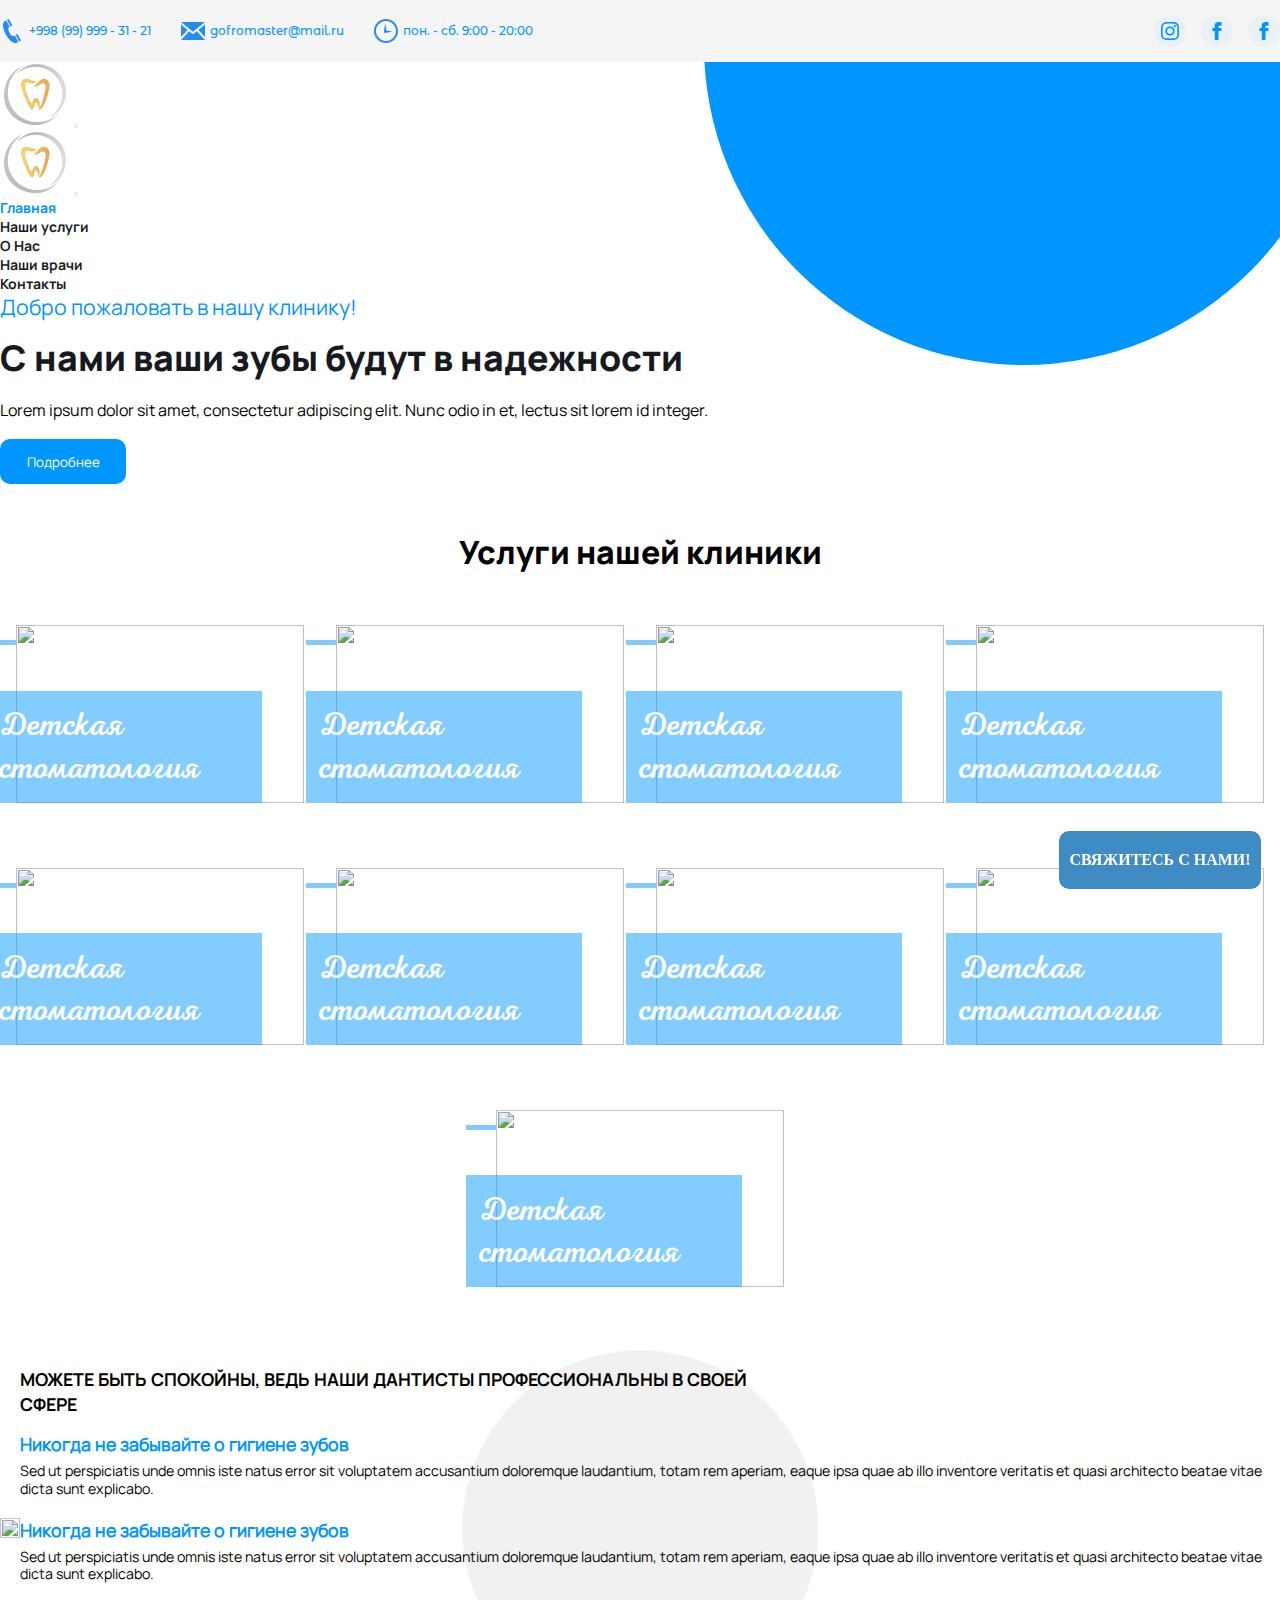
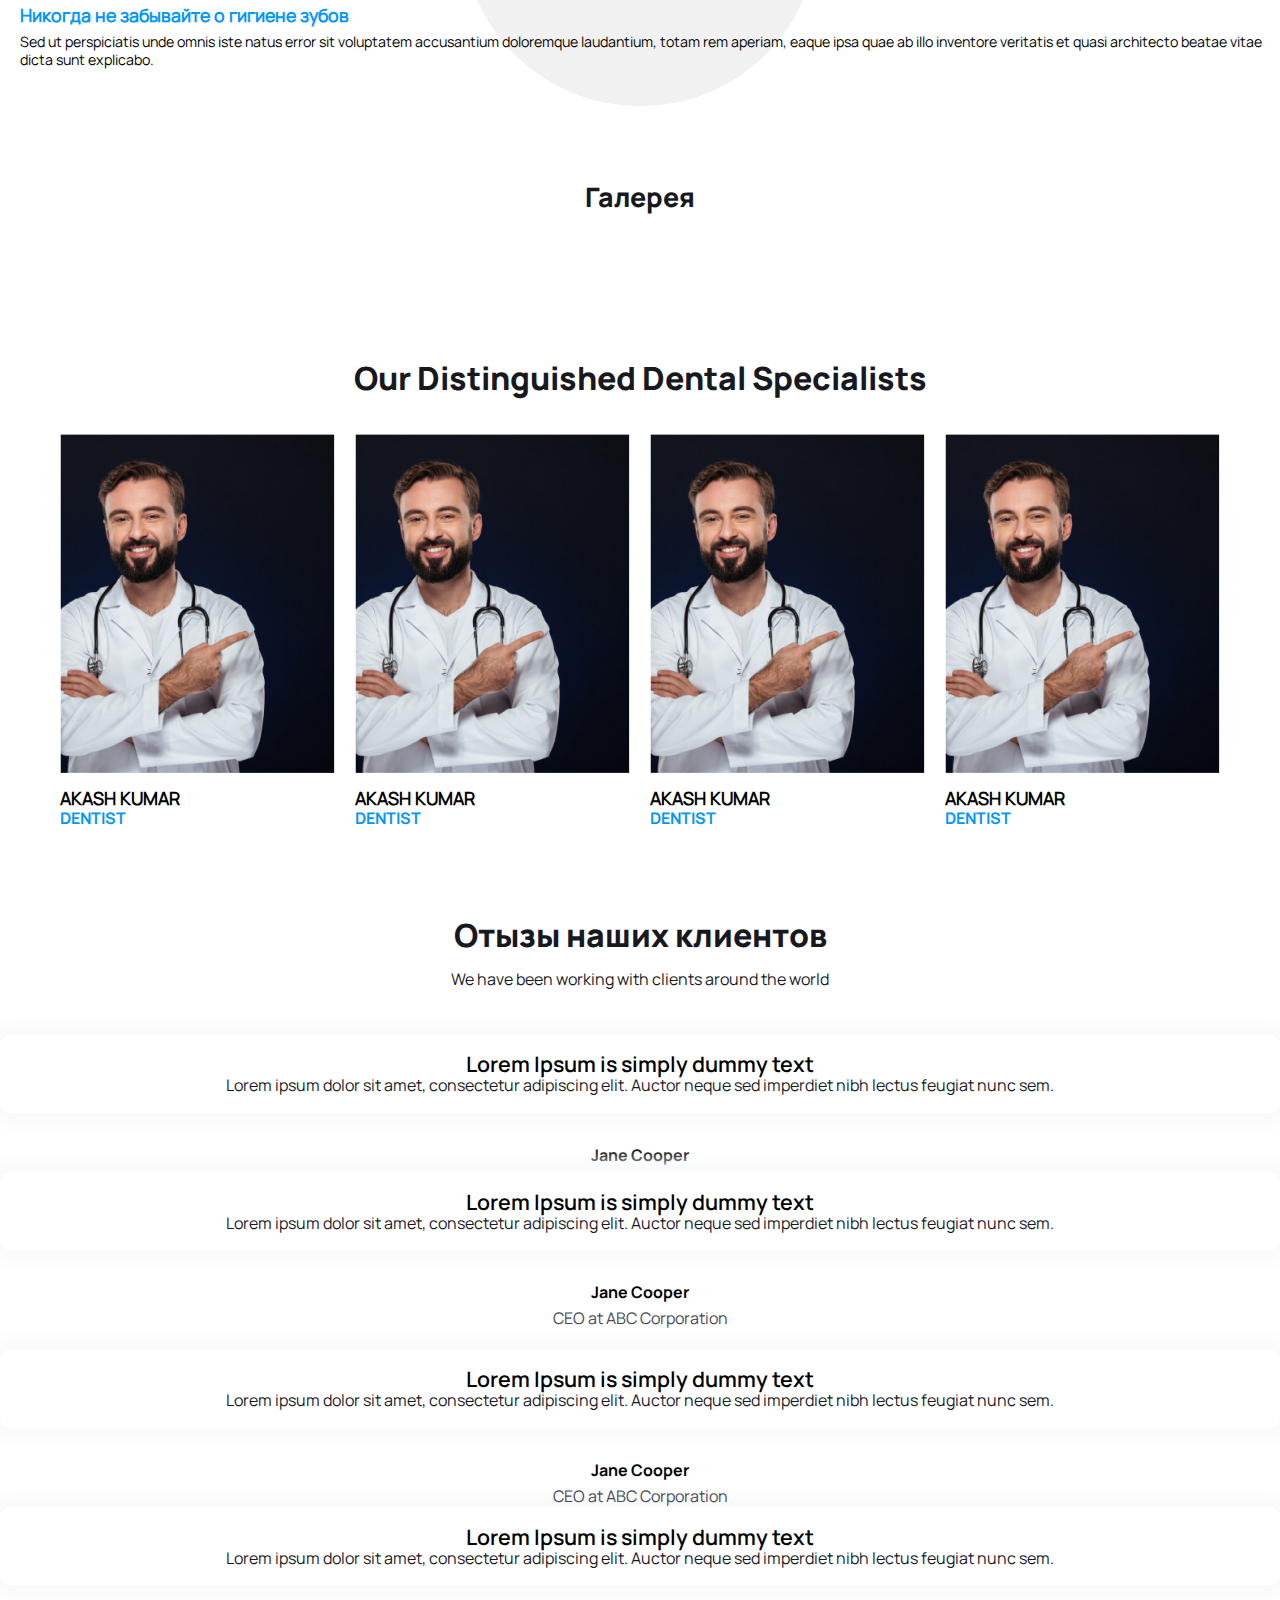
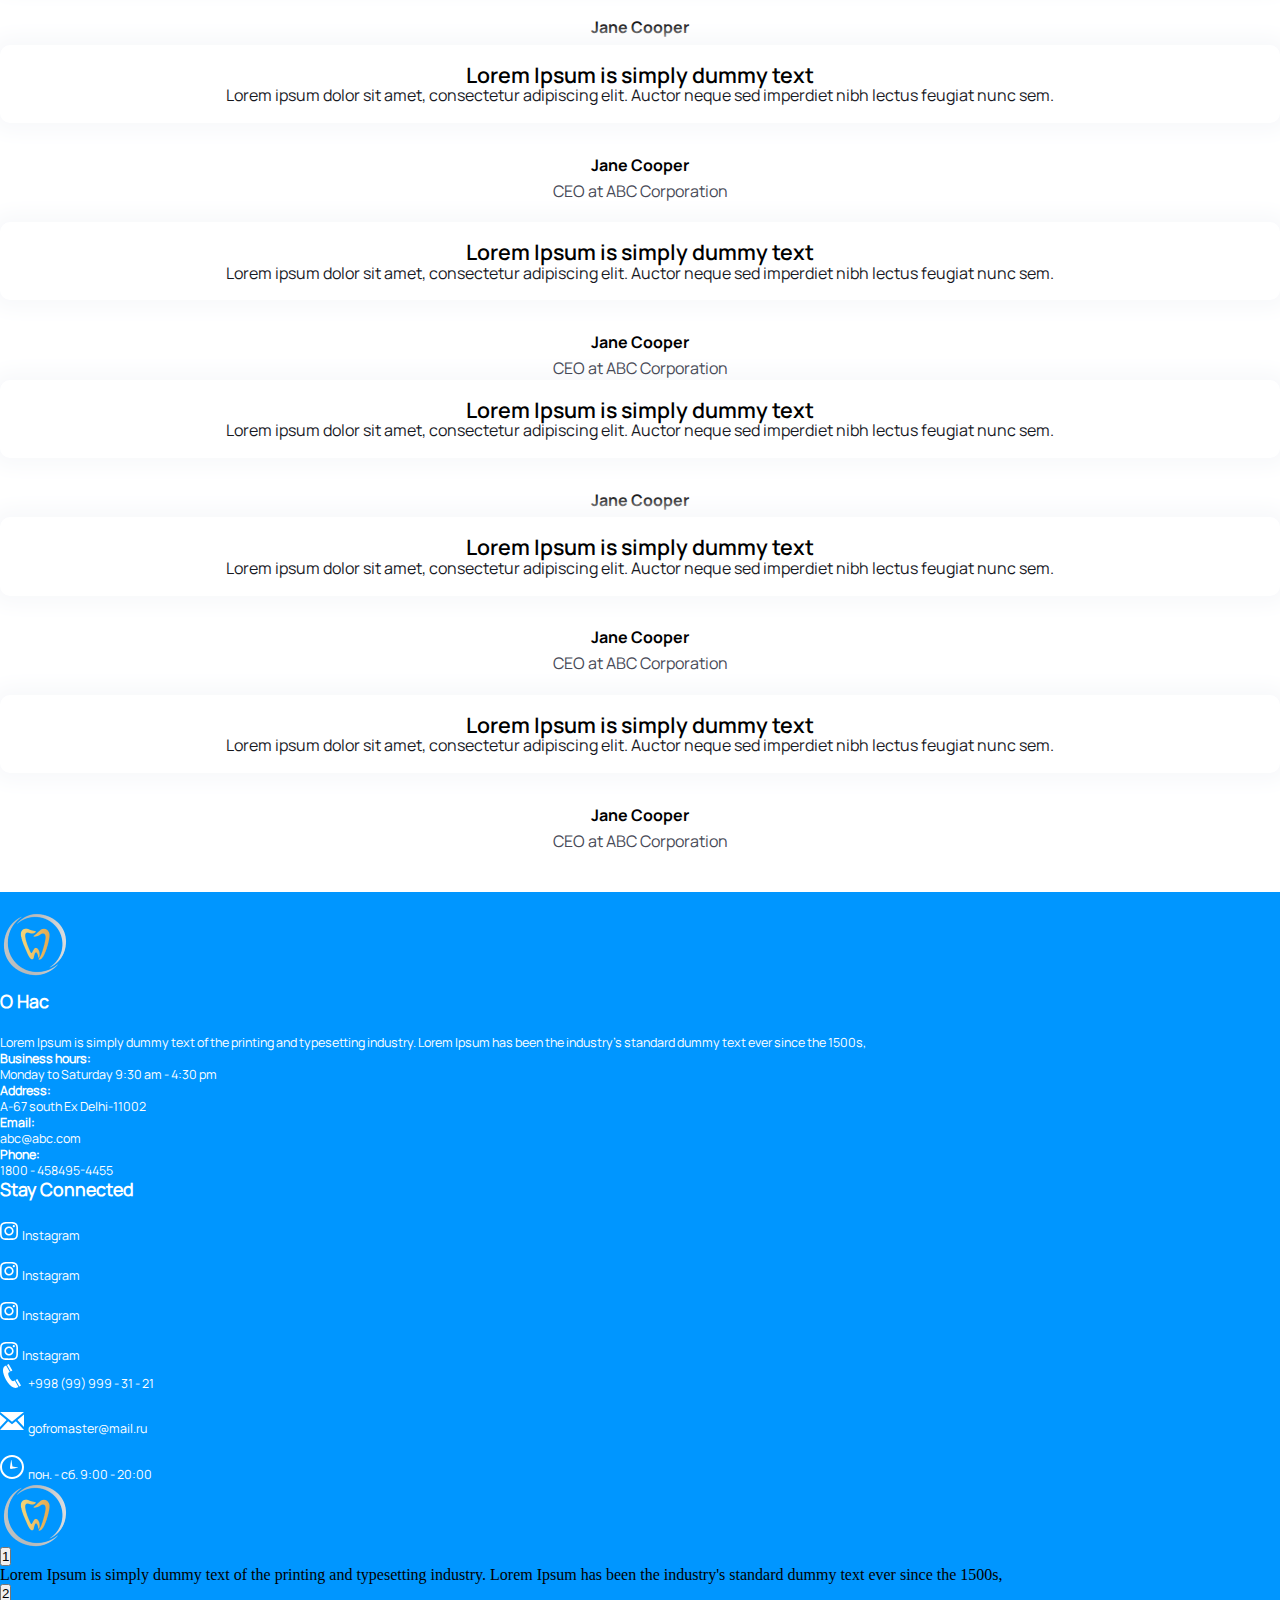
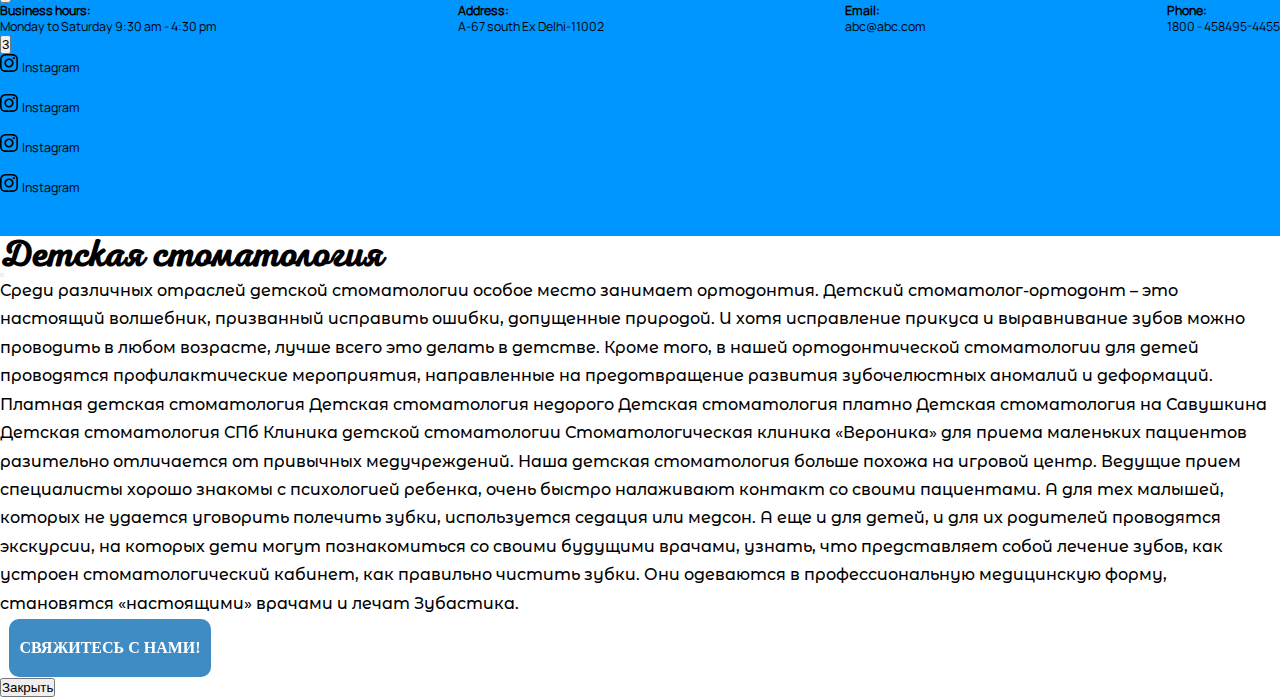
==== commit 0612dc6f: "r" ====
--- a/index.html
+++ b/index.html
@@ -1,4 +1,4 @@
-<!DOCTYPE html>
+<!-- <!DOCTYPE html> -->
 <html lang="en">
 
 <head>
@@ -12,6 +12,7 @@
     <link rel="stylesheet" href="./style/main.css">
     <link rel="stylesheet" href="./style/media.css">
     <link rel="stylesheet" href="https://unpkg.com/swiper@7/swiper-bundle.min.css" />
+    <link rel="stylesheet" href="style/lightgallery.min.css">
 </head>
 
 <body>
@@ -133,71 +134,71 @@
                                 <div class="cards__card-img">
                                     <img src="./img/card-img-1.jpg" alt="">
                                 </div>
-                                <a href="" class="cards__link">
-                                    <span class="cards__card-title">Детская <br> стоматология</span>
-                                </a>
-                            </li>
-                            <li class="cards__card">
-                                <div class="cards__card-img">
-                                    <img src="./img/card-img-1.jpg" alt="">
-                                </div>
-                                <a href="" class="cards__link">
-                                    <span class="cards__card-title">Детская <br> стоматология</span>
-                                </a>
-                            </li>
-                            <li class="cards__card">
-                                <div class="cards__card-img">
-                                    <img src="./img/card-img-1.jpg" alt="">
-                                </div>
-                                <a href="" class="cards__link">
-                                    <span class="cards__card-title">Детская <br> стоматология</span>
-                                </a>
-                            </li>
-                            <li class="cards__card">
-                                <div class="cards__card-img">
-                                    <img src="./img/card-img-1.jpg" alt="">
-                                </div>
-                                <a href="" class="cards__link">
-                                    <span class="cards__card-title">Детская <br> стоматология</span>
-                                </a>
-                            </li>
-                            <li class="cards__card">
-                                <div class="cards__card-img">
-                                    <img src="./img/card-img-1.jpg" alt="">
-                                </div>
-                                <a href="" class="cards__link">
-                                    <span class="cards__card-title">Детская <br> стоматология</span>
-                                </a>
-                            </li>
-                            <li class="cards__card">
-                                <div class="cards__card-img">
-                                    <img src="./img/card-img-1.jpg" alt="">
-                                </div>
-                                <a href="" class="cards__link">
-                                    <span class="cards__card-title">Детская <br> стоматология</span>
-                                </a>
-                            </li>
-                            <li class="cards__card">
-                                <div class="cards__card-img">
-                                    <img src="./img/card-img-1.jpg" alt="">
-                                </div>
-                                <a href="" class="cards__link">
-                                    <span class="cards__card-title">Детская <br> стоматология</span>
-                                </a>
-                            </li>
-                            <li class="cards__card">
-                                <div class="cards__card-img">
-                                    <img src="./img/card-img-1.jpg" alt="">
-                                </div>
-                                <a href="" class="cards__link">
-                                    <span class="cards__card-title">Детская <br> стоматология</span>
-                                </a>
-                            </li>
-                            <li class="cards__card">
-                                <div class="cards__card-img">
-                                    <img src="./img/card-img-1.jpg" alt="">
-                                </div>
-                                <a href="" class="cards__link">
+                                <a data-bs-toggle="modal" href="#modal1" role="button" class="cards__link">
+                                    <span class="cards__card-title">Детская <br> стоматология</span>
+                                </a>
+                            </li>
+                            <li class="cards__card">
+                                <div class="cards__card-img">
+                                    <img src="./img/card-img-1.jpg" alt="">
+                                </div>
+                                <a data-bs-toggle="modal" href="#modal1" role="button" class="cards__link">
+                                    <span class="cards__card-title">Детская <br> стоматология</span>
+                                </a>
+                            </li>
+                            <li class="cards__card">
+                                <div class="cards__card-img">
+                                    <img src="./img/card-img-1.jpg" alt="">
+                                </div>
+                                <a data-bs-toggle="modal" href="#modal1" role="button" class="cards__link">
+                                    <span class="cards__card-title">Детская <br> стоматология</span>
+                                </a>
+                            </li>
+                            <li class="cards__card">
+                                <div class="cards__card-img">
+                                    <img src="./img/card-img-1.jpg" alt="">
+                                </div>
+                                <a data-bs-toggle="modal" href="#modal1" role="button" href="" class="cards__link">
+                                    <span class="cards__card-title">Детская <br> стоматология</span>
+                                </a>
+                            </li>
+                            <li class="cards__card">
+                                <div class="cards__card-img">
+                                    <img src="./img/card-img-1.jpg" alt="">
+                                </div>
+                                <a data-bs-toggle="modal" href="#modal1" role="button" class="cards__link">
+                                    <span class="cards__card-title">Детская <br> стоматология</span>
+                                </a>
+                            </li>
+                            <li class="cards__card">
+                                <div class="cards__card-img">
+                                    <img src="./img/card-img-1.jpg" alt="">
+                                </div>
+                                <a data-bs-toggle="modal" href="#modal1" role="button" class="cards__link">
+                                    <span class="cards__card-title">Детская <br> стоматология</span>
+                                </a>
+                            </li>
+                            <li class="cards__card">
+                                <div class="cards__card-img">
+                                    <img src="./img/card-img-1.jpg" alt="">
+                                </div>
+                                <a data-bs-toggle="modal" href="#modal1" role="button" class="cards__link">
+                                    <span class="cards__card-title">Детская <br> стоматология</span>
+                                </a>
+                            </li>
+                            <li class="cards__card">
+                                <div class="cards__card-img">
+                                    <img src="./img/card-img-1.jpg" alt="">
+                                </div>
+                                <a data-bs-toggle="modal" href="#modal1" role="button" class="cards__link">
+                                    <span class="cards__card-title">Детская <br> стоматология</span>
+                                </a>
+                            </li>
+                            <li class="cards__card">
+                                <div class="cards__card-img">
+                                    <img src="./img/card-img-1.jpg" alt="">
+                                </div>
+                                <a data-bs-toggle="modal" href="#modal1" role="button" class="cards__link">
                                     <span class="cards__card-title">Детская <br> стоматология</span>
                                 </a>
                                 <span class="cards__wr"></span>
@@ -235,6 +236,37 @@
                             </div>
                         </div>
                         <div class="more__ball"></div>
+                    </div>
+                </div>
+            </div>
+            <div class="gallery">
+                <div class="container-md">
+                    <h2 class="gallery__title">Галерея</h2>
+                    <div class="gallery__body d-flex flex-wrap justify-content-center" id="lightgallery">
+                        <a href="./img/gallery/13-1600.jpg" class="gallery__link col-6 col-md-4 col-lg-3">
+                            <img class="w-100 h-100" src="./img/gallery-1.jpg" alt="">
+                        </a>
+                        <a href="./img/gallery-2.jpg" class="gallery__link col-6 col-md-4 col-lg-3">
+                            <img class="w-100 h-100" src="./img/gallery-2.jpg" alt="">
+                        </a>
+                        <a href="./img/gallery-3.jpg" class="gallery__link col-6 col-md-4 col-lg-3">
+                            <img class="w-100 h-100" src="./img/gallery-3.jpg" alt="">
+                        </a>
+                        <a href="./img/gallery-4.jpg" class="gallery__link col-6 col-md-4 col-lg-3">
+                            <img class="w-100 h-100" src="./img/gallery-4.jpg" alt="">
+                        </a>
+                        <a href="./img/gallery-5.jpg" class="gallery__link col-6 col-md-4 col-lg-3">
+                            <img class="w-100 h-100" src="./img/gallery-5.jpg" alt="">
+                        </a>
+                        <a href="./img/gallery-6.jpg" class="gallery__link col-6 col-md-4 col-lg-3">
+                            <img class="w-100 h-100" src="./img/gallery-6.jpg" alt="">
+                        </a>
+                        <a href="./img/gallery-7.jpg" class="gallery__link col-6 col-md-4 col-lg-3">
+                            <img class="w-100 h-100" src="./img/gallery-7.jpg" alt="">
+                        </a>
+                        <a href="./img/gallery-8.jpg" class="gallery__link col-6 col-md-4 col-lg-3">
+                            <img class="w-100 h-100" src="./img/gallery-8.jpg" alt="">
+                        </a>
                     </div>
                 </div>
             </div>
@@ -389,7 +421,6 @@
                 </div>
             </div>
         </main>
-        <div class="intro__ball"></div>
         <footer class="footer">
             <div class="container-md">
                 <div class="footer__body d-none d-lg-flex justify-content-between">
@@ -578,6 +609,150 @@
                 </div>
             </div>
         </footer>
+        <div class="intro__ball"></div>
+        <div class="modals__wrapper">
+            <div class="modal fade" id="modal1" aria-hidden="true" aria-labelledby="exampleModalToggleLabel"
+                tabindex="-1">
+                <div class="modal-dialog modal-fullscreen">
+                    <div class="modal-content">
+                        <div class="modal-header">
+                            <h2 class="modal__title">Детская стоматология</h2>
+                            <button type="button" class="btn-close" data-bs-dismiss="modal" aria-label="Close"></button>
+                        </div>
+                        <div class="modal-body">
+                            <div class="modal__slider">
+                                <div class="modal__slider-wrapper d-flex">
+                                    <div class="modal__slide col-3">
+                                        <img class="w-100" src="./img/modal-img-1.jpg" alt="">
+                                    </div>
+                                    <div class="modal__slide col-3">
+                                        <img class="w-100" src="./img/modal-img-1.jpg" alt="">
+                                    </div>
+                                    <div class="modal__slide col-3">
+                                        <img class="w-100" src="./img/modal-img-1.jpg" alt="">
+                                    </div>
+                                    <div class="modal__slide col-3">
+                                        <img class="w-100" src="./img/modal-img-1.jpg" alt="">
+                                    </div>
+                                    <div class="modal__slide col-3">
+                                        <img class="w-100" src="./img/modal-img-1.jpg" alt="">
+                                    </div>
+                                </div>
+                            </div>
+                            <div class="modal__content d-flex flex-column p-sm-5 pt-3 pb-3">
+                                <p class="modal__text">Среди различных отраслей детской стоматологии особое место
+                                    занимает
+                                    ортодонтия. Детский стоматолог-ортодонт – это настоящий волшебник, призванный
+                                    исправить
+                                    ошибки, допущенные природой. И хотя исправление прикуса и выравнивание зубов можно
+                                    проводить
+                                    в любом возрасте, лучше всего это делать в детстве. Кроме того, в нашей
+                                    ортодонтической
+                                    стоматологии для детей проводятся профилактические мероприятия, направленные на
+                                    предотвращение развития зубочелюстных аномалий и деформаций.</p>
+                                <p class="modal__text">Платная детская стоматология Детская стоматология недорого
+                                    Детская
+                                    стоматология платно Детская стоматология на Савушкина Детская стоматология СПб
+                                    Клиника
+                                    детской стоматологии
+                                    Стоматологическая клиника «Вероника» для приема маленьких пациентов разительно
+                                    отличается от
+                                    привычных медучреждений. Наша детская стоматология больше похожа на игровой центр.
+                                    Ведущие
+                                    прием специалисты хорошо знакомы с психологией ребенка, очень быстро налаживают
+                                    контакт со
+                                    своими пациентами. А для тех малышей, которых не удается уговорить полечить зубки,
+                                    используется седация или медсон. А еще и для детей, и для их родителей проводятся
+                                    экскурсии,
+                                    на которых дети могут познакомиться со своими будущими врачами, узнать, что
+                                    представляет
+                                    собой лечение зубов, как устроен стоматологический кабинет, как правильно чистить
+                                    зубки. Они
+                                    одеваются в профессиональную медицинскую форму, становятся «настоящими» врачами и
+                                    лечат
+                                    Зубастика.</p>
+                                <div class="share-widget dark wrapper-widget">
+                                    <div class="share-widget-sub">
+                                        <h2 class="share-widget-title">Свяжитесь с нами!</h2>
+                                        <div class="share-widget-icons">
+
+                                            <!-- instagram -->
+                                            <a href="https://www.instagram.com/" target="_blank">
+                                                <svg xmlns="http://www.w3.org/2000/svg" width="24" height="24"
+                                                    viewBox="0 0 24 24">
+                                                    <path
+                                                        d="M12 2.163c3.204 0 3.584.012 4.85.07 3.252.148 4.771 1.691 4.919 4.919.058 1.265.069 1.645.069 4.849 0 3.205-.012 3.584-.069 4.849-.149 3.225-1.664 4.771-4.919 4.919-1.266.058-1.644.07-4.85.07-3.204 0-3.584-.012-4.849-.07-3.26-.149-4.771-1.699-4.919-4.92-.058-1.265-.07-1.644-.07-4.849 0-3.204.013-3.583.07-4.849.149-3.227 1.664-4.771 4.919-4.919 1.266-.057 1.645-.069 4.849-.069zm0-2.163c-3.259 0-3.667.014-4.947.072-4.358.2-6.78 2.618-6.98 6.98-.059 1.281-.073 1.689-.073 4.948 0 3.259.014 3.668.072 4.948.2 4.358 2.618 6.78 6.98 6.98 1.281.058 1.689.072 4.948.072 3.259 0 3.668-.014 4.948-.072 4.354-.2 6.782-2.618 6.979-6.98.059-1.28.073-1.689.073-4.948 0-3.259-.014-3.667-.072-4.947-.196-4.354-2.617-6.78-6.979-6.98-1.281-.059-1.69-.073-4.949-.073zm0 5.838c-3.403 0-6.162 2.759-6.162 6.162s2.759 6.163 6.162 6.163 6.162-2.759 6.162-6.163c0-3.403-2.759-6.162-6.162-6.162zm0 10.162c-2.209 0-4-1.79-4-4 0-2.209 1.791-4 4-4s4 1.791 4 4c0 2.21-1.791 4-4 4zm6.406-11.845c-.796 0-1.441.645-1.441 1.44s.645 1.44 1.441 1.44c.795 0 1.439-.645 1.439-1.44s-.644-1.44-1.439-1.44z" />
+                                                </svg>
+                                            </a>
+
+                                            <!-- telegram -->
+                                            <a href="https://t.me/marufzakirov04" target="_blank">
+                                                <svg width="24px" height="24px" version="1.1"
+                                                    xmlns="http://www.w3.org/2000/svg"
+                                                    xmlns:xlink="http://www.w3.org/1999/xlink" xml:space="preserve"
+                                                    xmlns:serif="http://www.serif.com/"
+                                                    style="fill-rule:evenodd;clip-rule:evenodd;stroke-linejoin:round;stroke-miterlimit:1.41421;">
+                                                    <path id="telegram-1"
+                                                        d="M18.384,22.779c0.322,0.228 0.737,0.285 1.107,0.145c0.37,-0.141 0.642,-0.457 0.724,-0.84c0.869,-4.084 2.977,-14.421 3.768,-18.136c0.06,-0.28 -0.04,-0.571 -0.26,-0.758c-0.22,-0.187 -0.525,-0.241 -0.797,-0.14c-4.193,1.552 -17.106,6.397 -22.384,8.35c-0.335,0.124 -0.553,0.446 -0.542,0.799c0.012,0.354 0.25,0.661 0.593,0.764c2.367,0.708 5.474,1.693 5.474,1.693c0,0 1.452,4.385 2.209,6.615c0.095,0.28 0.314,0.5 0.603,0.576c0.288,0.075 0.596,-0.004 0.811,-0.207c1.216,-1.148 3.096,-2.923 3.096,-2.923c0,0 3.572,2.619 5.598,4.062Zm-11.01,-8.677l1.679,5.538l0.373,-3.507c0,0 6.487,-5.851 10.185,-9.186c0.108,-0.098 0.123,-0.262 0.033,-0.377c-0.089,-0.115 -0.253,-0.142 -0.376,-0.064c-4.286,2.737 -11.894,7.596 -11.894,7.596Z" />
+                                                </svg>
+                                            </a>
+
+                                            <!-- phone -->
+                                            <a href="mailto:?subject=HistoryIT&body=Our%20historians%2C%20archivists%2C%20technologists%2C%20and%20digital%20strategists%20transform%20your%20historical%20collections%20to%20an%20accessible%20digital%20collection.%0A%0A%40historyit%20%2F%20%23savehistory"
+                                                target="_blank">
+                                                <svg xmlns="http://www.w3.org/2000/svg" width="24" height="24"
+                                                    viewBox="0 0 24 24">
+                                                    <path
+                                                        d="M18.48 22.926l-1.193.658c-6.979 3.621-19.082-17.494-12.279-21.484l1.145-.637 3.714 6.467-1.139.632c-2.067 1.245 2.76 9.707 4.879 8.545l1.162-.642 3.711 6.461zm-9.808-22.926l-1.68.975 3.714 6.466 1.681-.975-3.715-6.466zm8.613 14.997l-1.68.975 3.714 6.467 1.681-.975-3.715-6.467z" />
+                                                </svg>
+                                            </a>
+                                        </div>
+                                    </div>
+                                </div>
+                            </div>
+                        </div>
+                        <div class="modal-footer">
+                            <button type="button" class="btn btn-secondary" data-bs-dismiss="modal">Закрыть</button>
+                        </div>
+                    </div>
+                </div>
+            </div>
+        </div>
+        <div class="share-widget dark wrapper-widget">
+            <div class="share-widget-sub">
+                <h2 class="share-widget-title">Свяжитесь с нами!</h2>
+                <div class="share-widget-icons">
+
+                    <!-- instagram -->
+                    <a href="https://www.instagram.com/" target="_blank">
+                        <svg xmlns="http://www.w3.org/2000/svg" width="24" height="24" viewBox="0 0 24 24">
+                            <path
+                                d="M12 2.163c3.204 0 3.584.012 4.85.07 3.252.148 4.771 1.691 4.919 4.919.058 1.265.069 1.645.069 4.849 0 3.205-.012 3.584-.069 4.849-.149 3.225-1.664 4.771-4.919 4.919-1.266.058-1.644.07-4.85.07-3.204 0-3.584-.012-4.849-.07-3.26-.149-4.771-1.699-4.919-4.92-.058-1.265-.07-1.644-.07-4.849 0-3.204.013-3.583.07-4.849.149-3.227 1.664-4.771 4.919-4.919 1.266-.057 1.645-.069 4.849-.069zm0-2.163c-3.259 0-3.667.014-4.947.072-4.358.2-6.78 2.618-6.98 6.98-.059 1.281-.073 1.689-.073 4.948 0 3.259.014 3.668.072 4.948.2 4.358 2.618 6.78 6.98 6.98 1.281.058 1.689.072 4.948.072 3.259 0 3.668-.014 4.948-.072 4.354-.2 6.782-2.618 6.979-6.98.059-1.28.073-1.689.073-4.948 0-3.259-.014-3.667-.072-4.947-.196-4.354-2.617-6.78-6.979-6.98-1.281-.059-1.69-.073-4.949-.073zm0 5.838c-3.403 0-6.162 2.759-6.162 6.162s2.759 6.163 6.162 6.163 6.162-2.759 6.162-6.163c0-3.403-2.759-6.162-6.162-6.162zm0 10.162c-2.209 0-4-1.79-4-4 0-2.209 1.791-4 4-4s4 1.791 4 4c0 2.21-1.791 4-4 4zm6.406-11.845c-.796 0-1.441.645-1.441 1.44s.645 1.44 1.441 1.44c.795 0 1.439-.645 1.439-1.44s-.644-1.44-1.439-1.44z" />
+                        </svg>
+                    </a>
+
+                    <!-- telegram -->
+                    <a href="https://t.me/marufzakirov04" target="_blank">
+                        <svg width="24px" height="24px" version="1.1" xmlns="http://www.w3.org/2000/svg"
+                            xmlns:xlink="http://www.w3.org/1999/xlink" xml:space="preserve"
+                            xmlns:serif="http://www.serif.com/"
+                            style="fill-rule:evenodd;clip-rule:evenodd;stroke-linejoin:round;stroke-miterlimit:1.41421;">
+                            <path id="telegram-1"
+                                d="M18.384,22.779c0.322,0.228 0.737,0.285 1.107,0.145c0.37,-0.141 0.642,-0.457 0.724,-0.84c0.869,-4.084 2.977,-14.421 3.768,-18.136c0.06,-0.28 -0.04,-0.571 -0.26,-0.758c-0.22,-0.187 -0.525,-0.241 -0.797,-0.14c-4.193,1.552 -17.106,6.397 -22.384,8.35c-0.335,0.124 -0.553,0.446 -0.542,0.799c0.012,0.354 0.25,0.661 0.593,0.764c2.367,0.708 5.474,1.693 5.474,1.693c0,0 1.452,4.385 2.209,6.615c0.095,0.28 0.314,0.5 0.603,0.576c0.288,0.075 0.596,-0.004 0.811,-0.207c1.216,-1.148 3.096,-2.923 3.096,-2.923c0,0 3.572,2.619 5.598,4.062Zm-11.01,-8.677l1.679,5.538l0.373,-3.507c0,0 6.487,-5.851 10.185,-9.186c0.108,-0.098 0.123,-0.262 0.033,-0.377c-0.089,-0.115 -0.253,-0.142 -0.376,-0.064c-4.286,2.737 -11.894,7.596 -11.894,7.596Z" />
+                        </svg>
+                    </a>
+
+                    <!-- phone -->
+                    <a href="mailto:?subject=HistoryIT&body=Our%20historians%2C%20archivists%2C%20technologists%2C%20and%20digital%20strategists%20transform%20your%20historical%20collections%20to%20an%20accessible%20digital%20collection.%0A%0A%40historyit%20%2F%20%23savehistory"
+                        target="_blank">
+                        <svg xmlns="http://www.w3.org/2000/svg" width="24" height="24" viewBox="0 0 24 24">
+                            <path
+                                d="M18.48 22.926l-1.193.658c-6.979 3.621-19.082-17.494-12.279-21.484l1.145-.637 3.714 6.467-1.139.632c-2.067 1.245 2.76 9.707 4.879 8.545l1.162-.642 3.711 6.461zm-9.808-22.926l-1.68.975 3.714 6.466 1.681-.975-3.715-6.466zm8.613 14.997l-1.68.975 3.714 6.467 1.681-.975-3.715-6.467z" />
+                        </svg>
+                    </a>
+                </div>
+            </div>
+        </div>
     </div>
 
 
@@ -588,6 +763,11 @@
     <script src="https://cdn.jsdelivr.net/npm/bootstrap@5.1.3/dist/js/bootstrap.min.js"
         integrity="sha384-QJHtvGhmr9XOIpI6YVutG+2QOK9T+ZnN4kzFN1RtK3zEFEIsxhlmWl5/YESvpZ13" crossorigin="anonymous">
     </script>
+    <script src="./js/lightgallery.min.js"></script>
+    <script src="./js/lg-thumbnail.min.js"></script>
+    <script src="./js/lg-fullscreen.min.js"></script>
+    <script src="./js/lg-zoom.min.js"></script>
+    <script src="./js/lg-autoplay.min.js"></script>
     <script src="./js/script.js"></script>
 </body>
 
--- a/style/style.css
+++ b/style/style.css
@@ -5,6 +5,10 @@
     margin: 0;
     padding: 0;
     box-sizing: border-box;
+}
+
+h1,h2 {
+    margin: 0;
 }
 
 html {
@@ -487,4 +491,184 @@
     flex-wrap: wrap;
     justify-content: space-between;
     gap: 20px;
+}
+
+
+
+.modal__text {
+    font-family: "MT-M";
+    font-size: clamp(14px,calc(18vw/14.4),22px);
+    line-height: clamp(18px,calc(32vw/14.4),36px);
+}
+
+.modal__title {
+    font-family: "NS";
+    font-size: clamp(32px,calc(42vw/14.4),46px);
+    line-height: 100%;
+}
+
+.modal-body {
+    overflow-x: hidden;
+}
+
+.modal__slide {
+    opacity: 0.6;
+    transform: scale(0.8);
+    transition: 0.3s;
+}
+
+.modal__slide-active {
+    opacity: 1;
+    transform: scale(1);
+}
+
+
+
+
+
+
+
+.share-widget-sub a {
+    text-decoration: none;
+}
+
+
+.share-widget-sub a svg {
+    width: 24px;
+    margin: 7px;
+    transition: .2s ease-in-out;
+}
+
+.modal-content .share-widget {
+    position: relative;
+    bottom: unset;
+    right: unset;
+}
+
+/* FLIP ANIMATION */
+.share-widget {
+    perspective: 400px;
+    width: 220px;
+    height: 60px;
+    display: flex;
+    justify-content: center;
+    align-items: center;
+    position: fixed;
+    bottom: 10px;
+    right: 10px;
+    z-index: 999;
+}
+
+.share-widget .share-widget-sub {
+    width: 100%;
+    max-width: 400px;
+    -webkit-transform-style: preserve-3d;
+    transform-style: preserve-3d;
+    transition: -webkit-transform 0.6s;
+    -webkit-transition: -webkit-transform 0.6s;
+    transition: transform 0.6s;
+    transition: transform 0.6s, -webkit-transform 0.6s;
+    cursor: pointer;
+    display: flex;
+    justify-content: center;
+    align-items: center;
+}
+
+.share-widget-sub .share-widget-title,
+.share-widget-sub .share-widget-icons {
+    position: absolute;
+    width: 100%;
+    height: 50px;
+    -webkit-backface-visibility: hidden;
+    backface-visibility: hidden;
+    -webkit-font-smoothing: antialiased;
+    display: flex;
+    justify-content: center;
+    align-items: center;
+    box-shadow: 0 1px 3px rgba(0, 0, 0, 0.12), 0 1px 2px rgba(0, 0, 0, 0.24);
+}
+
+.share-widget-sub .share-widget-title {
+    width: auto;
+    height: auto;
+    display: initial;
+    justify-content: start;
+    align-items: stretch;
+    box-shadow: none;
+    font-size: clamp(12px, calc(18vw/14.4), 24px);
+    text-align: center;
+    padding: 20px 10px; 
+    text-transform: uppercase;
+}
+
+.share-widget-sub .share-widget-icons {
+    -webkit-transform: rotateX(180deg);
+    transform: rotateX(180deg);
+    overflow: hidden;
+}
+
+.share-widget-sub.flipped {
+    -webkit-transform: rotateX(180deg);
+    transform: rotateX(180deg);
+}
+
+
+/* LIGHT & DARK STYLES */
+.share-widget.dark .share-widget-sub a svg {
+    fill: rgb(255, 255, 255);
+}
+
+.share-widget.dark .share-widget-sub .share-widget-title,
+.share-widget.dark .share-widget-sub .share-widget-icons {
+    background-color: rgb(63, 140, 196);
+    border-radius: 10px;
+}
+
+.share-widget.dark .share-widget-sub {
+    color: rgb(255, 255, 255);
+}
+
+.share-widget.dark .share-widget-sub .share-widget-title svg {
+    fill: rgb(255, 255, 255);
+}
+
+/* FULL STYLE */
+.share-widget.full .share-widget-sub {
+    flex-direction: column;
+    box-shadow: 0 1px 3px rgba(0, 0, 0, 0.12), 0 1px 2px rgba(0, 0, 0, 0.24);
+    cursor: default;
+
+}
+
+.share-widget.full .share-widget-sub .share-widget-title,
+.share-widget.full .share-widget-sub .share-widget-icons {
+    position: relative;
+    transform: none;
+    box-shadow: none;
+}
+
+.share-widget.full .share-widget-sub .share-widget-title svg {
+    display: none;
+}
+
+
+
+
+
+.gallery {
+    padding: 40px 0;
+}
+
+.gallery__link {
+    padding: 5px;
+}
+
+.gallery__title {
+    font-family: 'MP-EB';
+    margin-bottom: clamp(24px,calc(30vw/14.4),34px);
+    font-size: clamp(24px,calc(30vw/14.4),34px);
+    line-height: clamp(32px,calc(64vw/14.4),70px);
+    color: rgba(24, 25, 31, 1);
+    text-align: center;
+
 }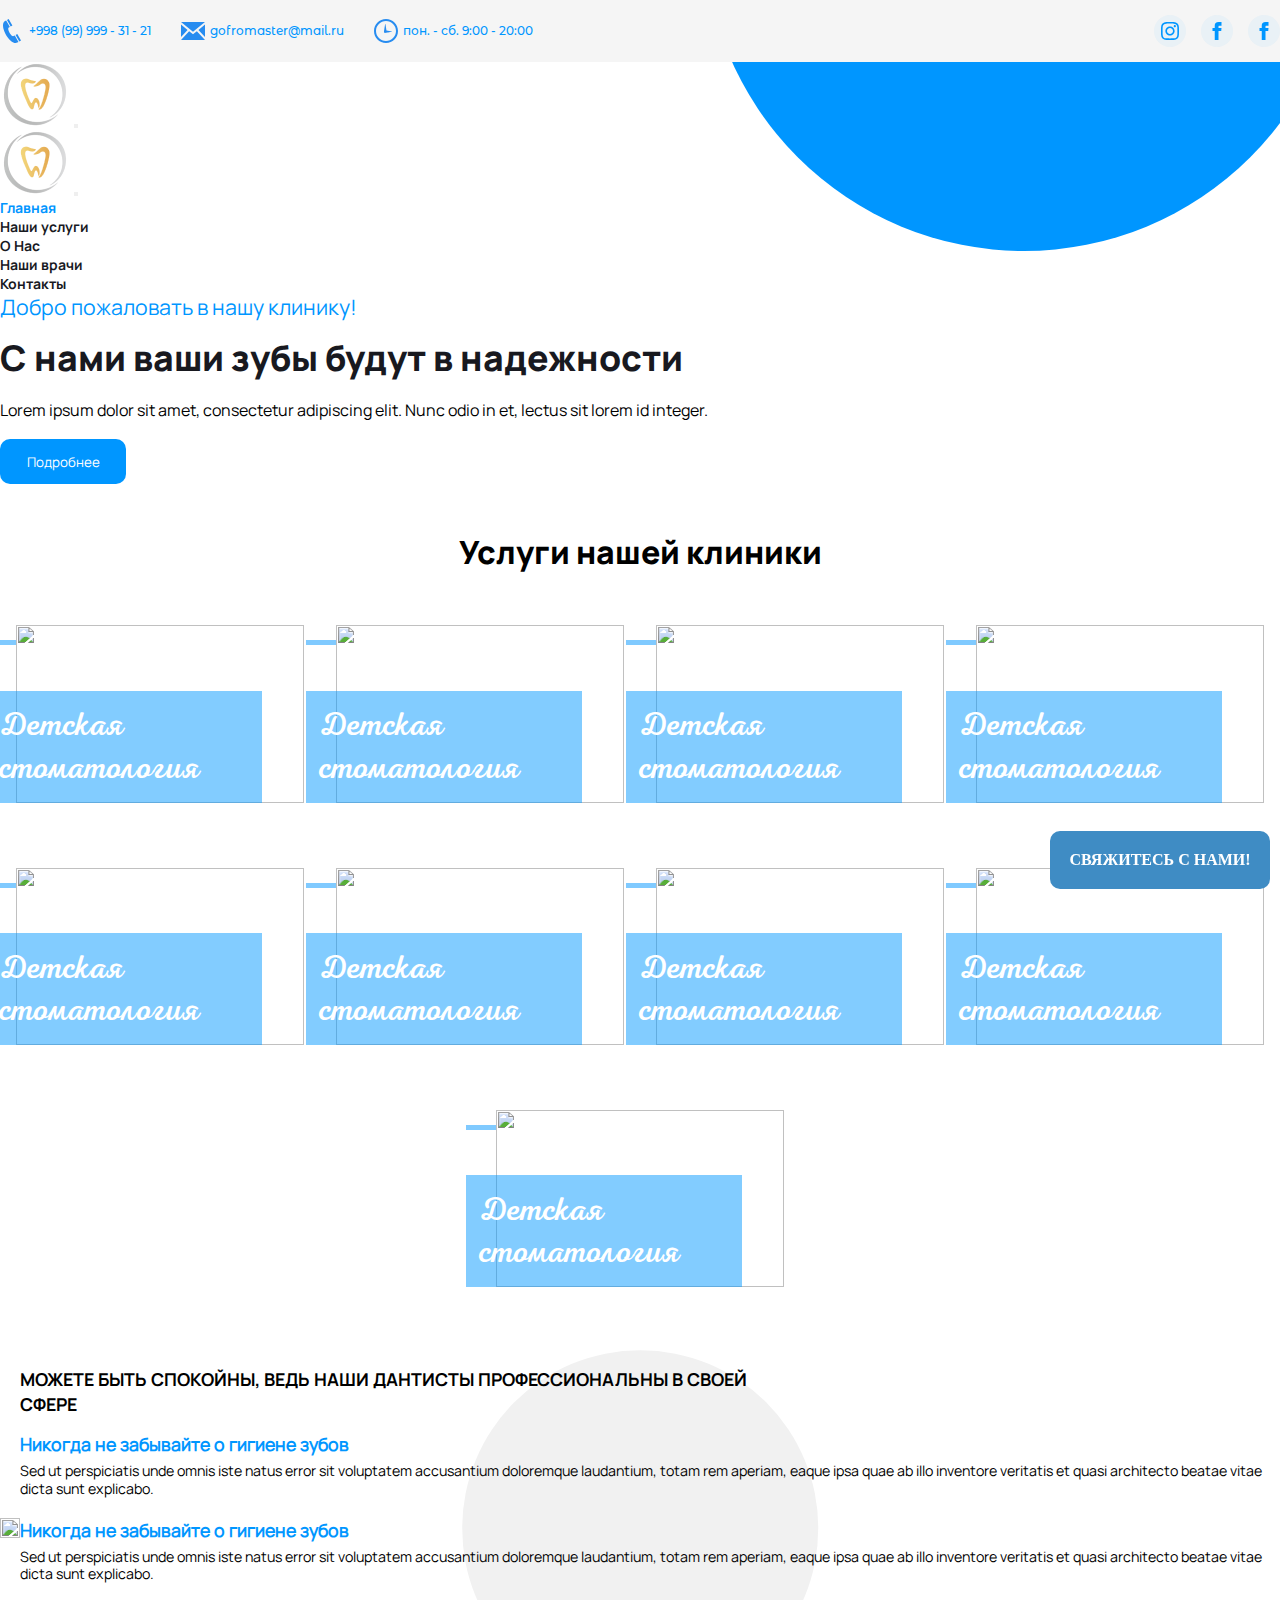
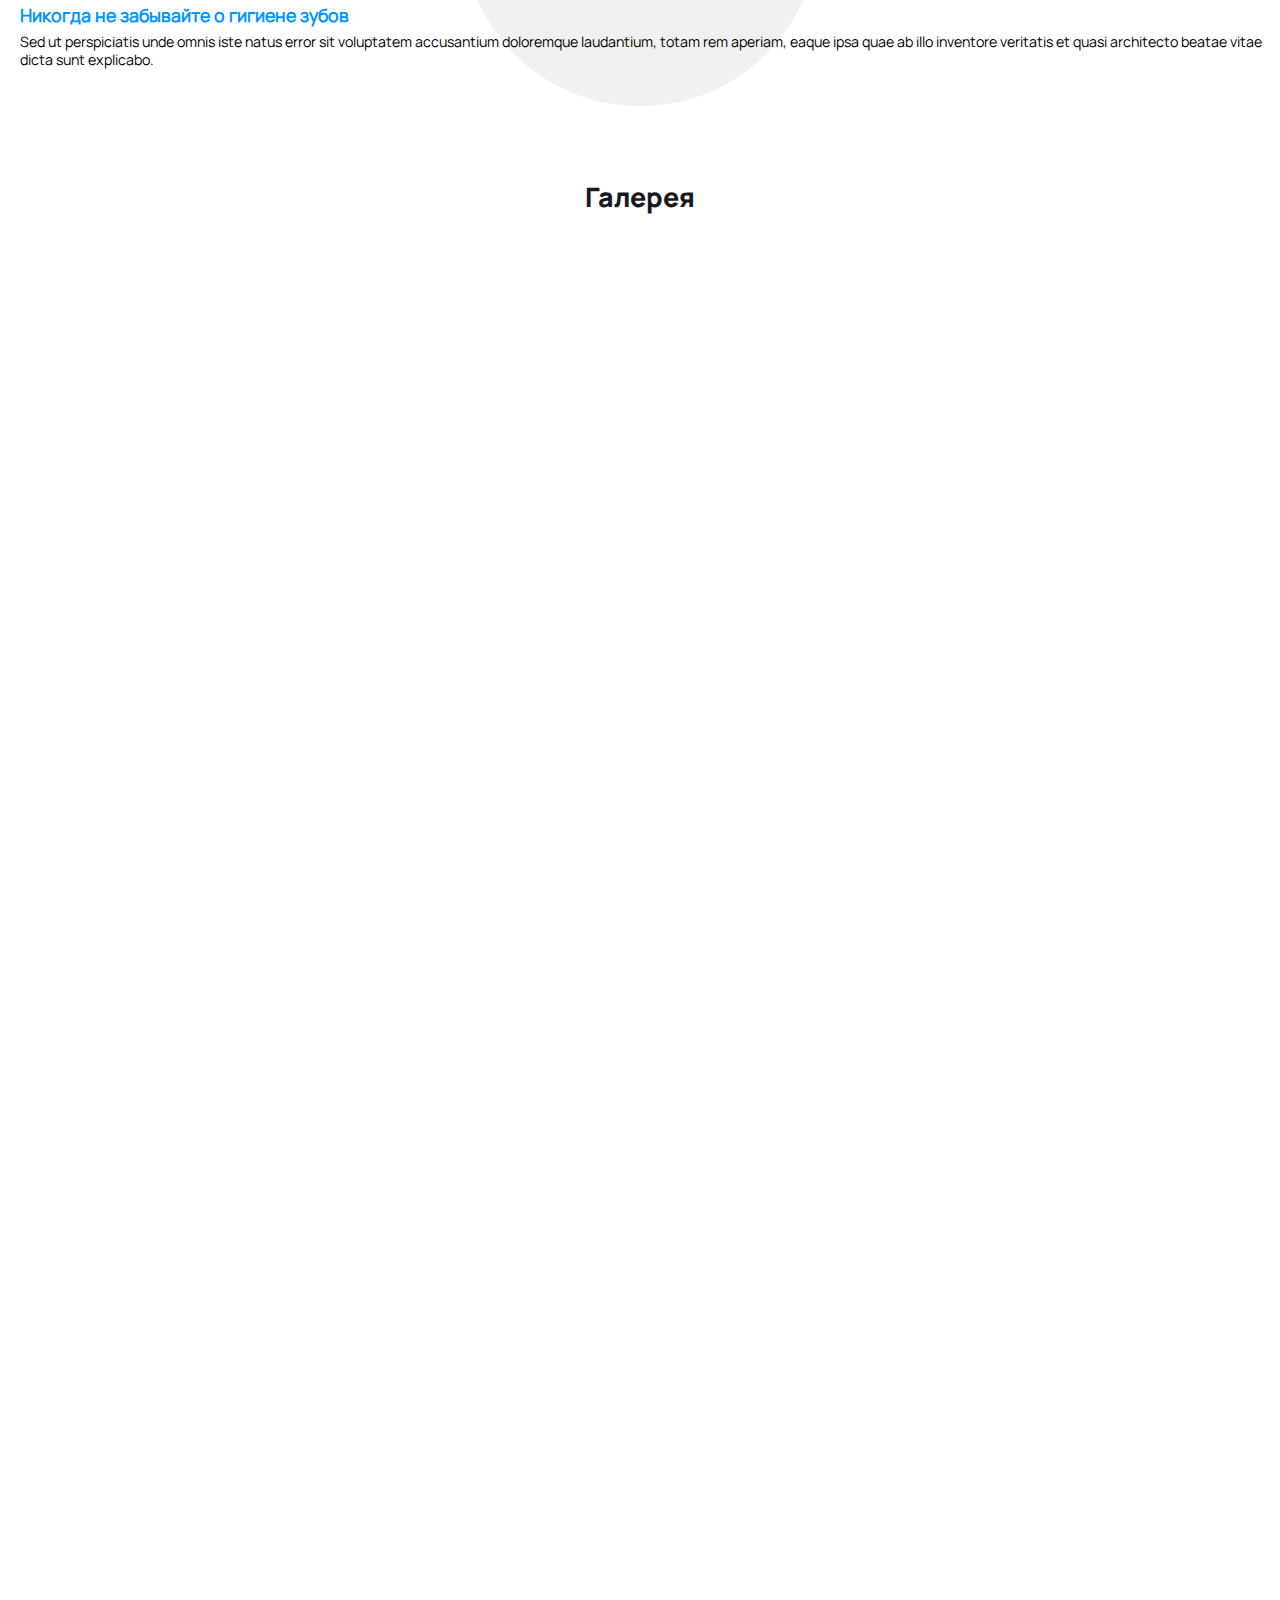
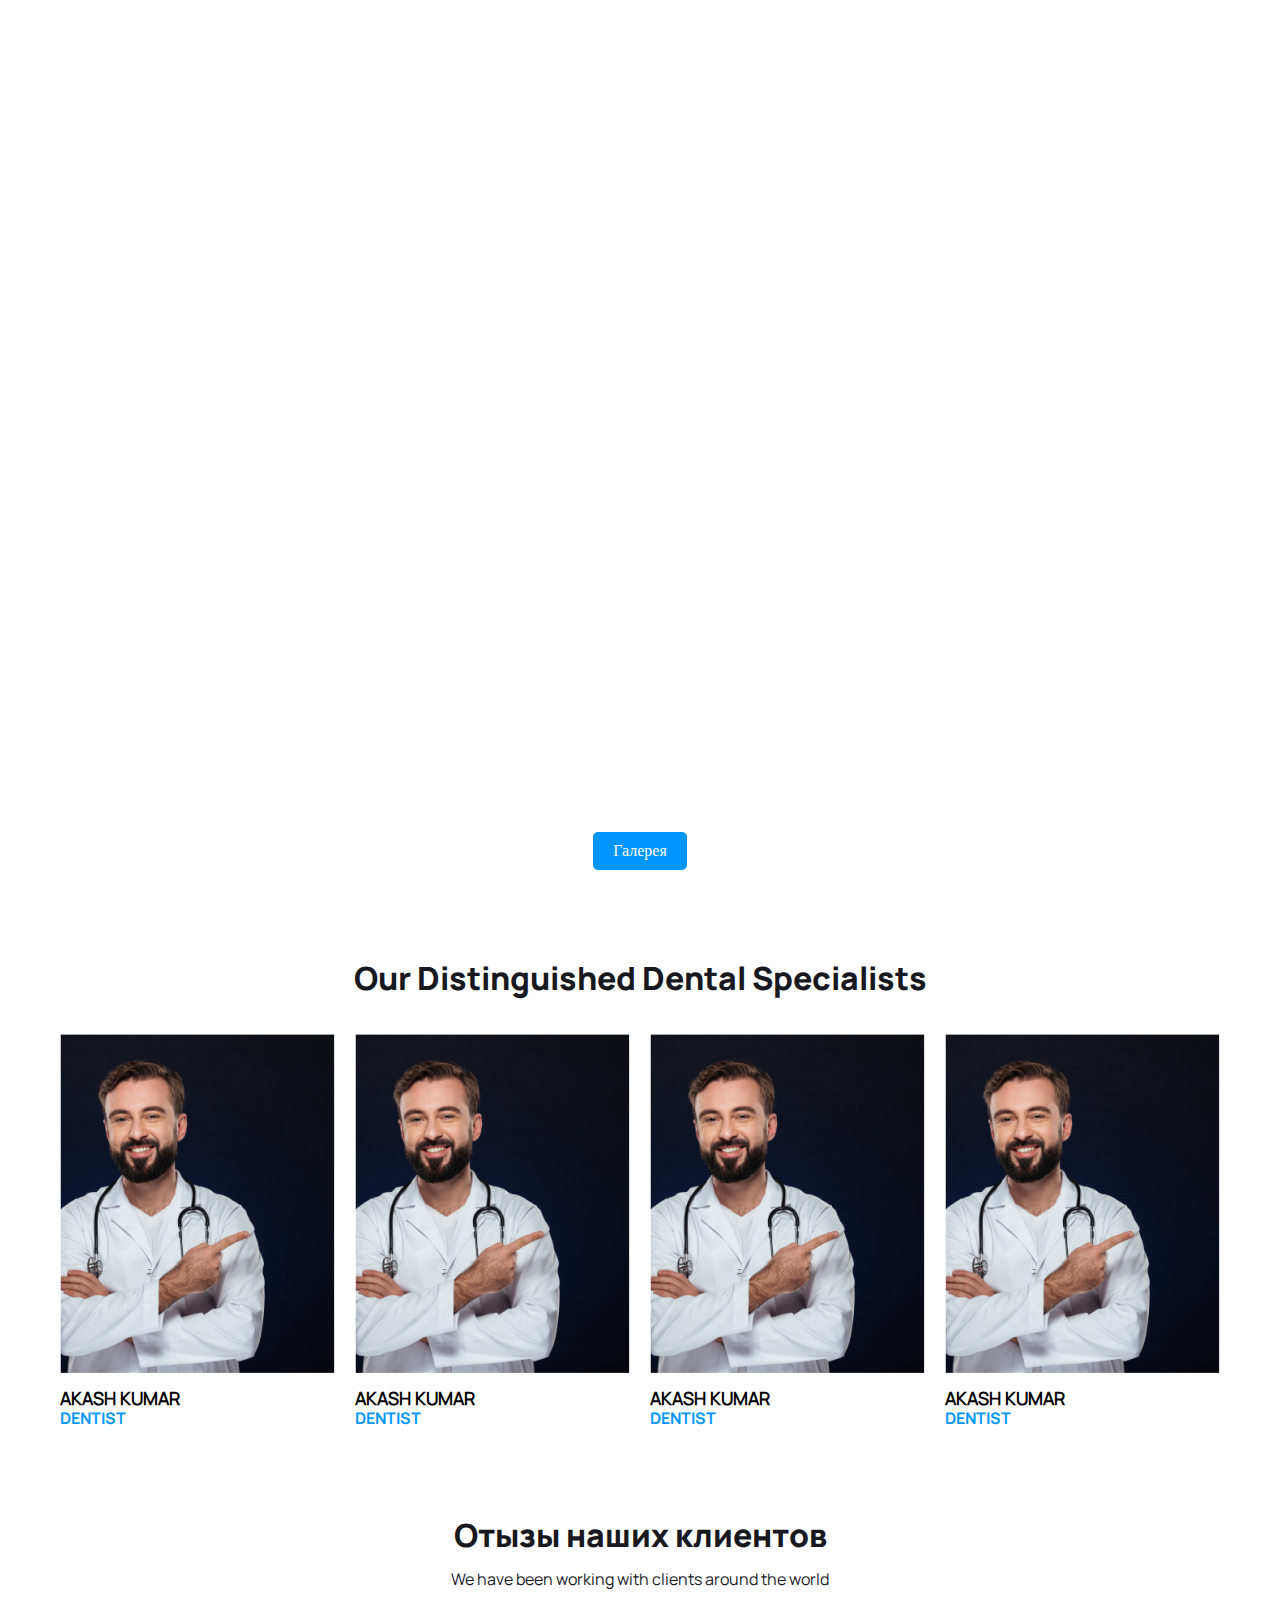
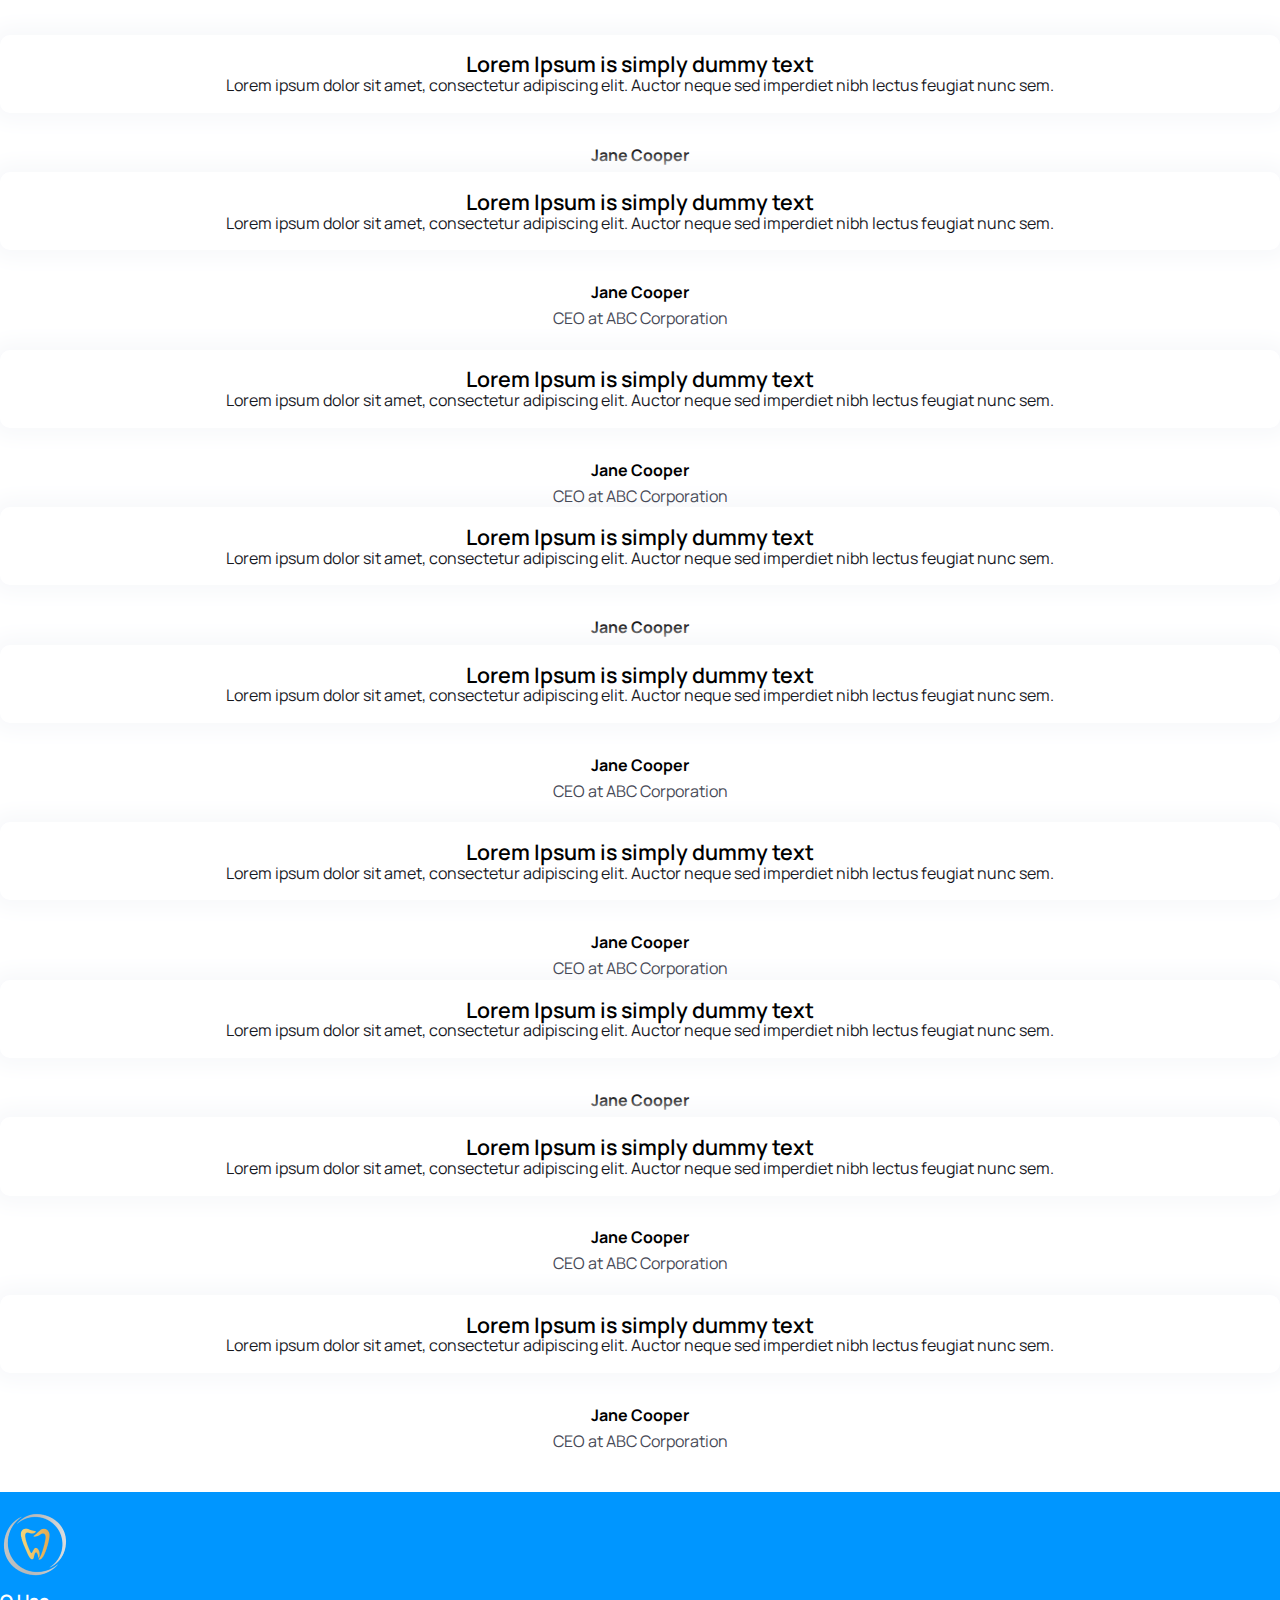
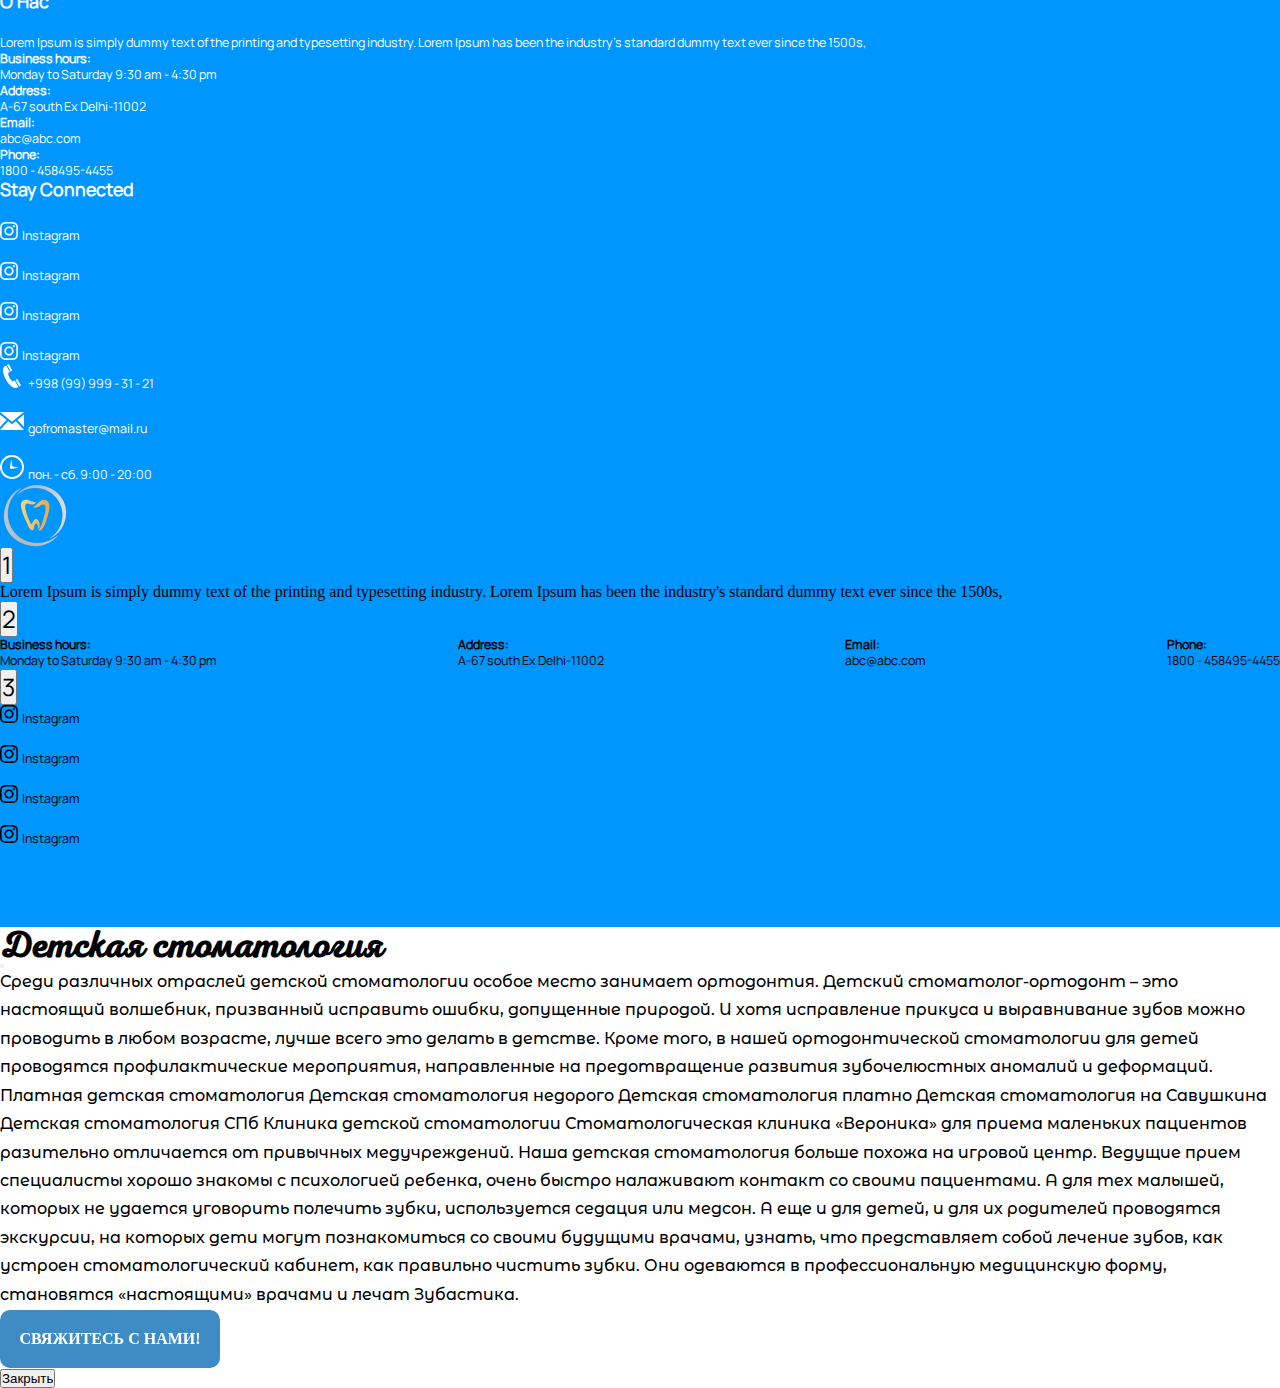
==== commit 57e549d6: "R" ====
--- a/index.html
+++ b/index.html
@@ -241,32 +241,35 @@
             </div>
             <div class="gallery">
                 <div class="container-md">
-                    <h2 class="gallery__title">Галерея</h2>
-                    <div class="gallery__body d-flex flex-wrap justify-content-center" id="lightgallery">
-                        <a href="./img/gallery/13-1600.jpg" class="gallery__link col-6 col-md-4 col-lg-3">
-                            <img class="w-100 h-100" src="./img/gallery-1.jpg" alt="">
-                        </a>
-                        <a href="./img/gallery-2.jpg" class="gallery__link col-6 col-md-4 col-lg-3">
-                            <img class="w-100 h-100" src="./img/gallery-2.jpg" alt="">
-                        </a>
-                        <a href="./img/gallery-3.jpg" class="gallery__link col-6 col-md-4 col-lg-3">
-                            <img class="w-100 h-100" src="./img/gallery-3.jpg" alt="">
-                        </a>
-                        <a href="./img/gallery-4.jpg" class="gallery__link col-6 col-md-4 col-lg-3">
-                            <img class="w-100 h-100" src="./img/gallery-4.jpg" alt="">
-                        </a>
-                        <a href="./img/gallery-5.jpg" class="gallery__link col-6 col-md-4 col-lg-3">
-                            <img class="w-100 h-100" src="./img/gallery-5.jpg" alt="">
-                        </a>
-                        <a href="./img/gallery-6.jpg" class="gallery__link col-6 col-md-4 col-lg-3">
-                            <img class="w-100 h-100" src="./img/gallery-6.jpg" alt="">
-                        </a>
-                        <a href="./img/gallery-7.jpg" class="gallery__link col-6 col-md-4 col-lg-3">
-                            <img class="w-100 h-100" src="./img/gallery-7.jpg" alt="">
-                        </a>
-                        <a href="./img/gallery-8.jpg" class="gallery__link col-6 col-md-4 col-lg-3">
-                            <img class="w-100 h-100" src="./img/gallery-8.jpg" alt="">
-                        </a>
+                    <div class="gallery__body">
+                        <h2 class="gallery__title">Галерея</h2>
+                        <div class="gallery__body d-flex flex-wrap justify-content-center" id="lightgallery">
+                            <a href="./img/gallery/13-1600.jpg" class="gallery__link col-6 col-md-4 col-lg-3">
+                                <img class="w-100 h-100" src="./img/gallery-1.jpg" alt="">
+                            </a>
+                            <a href="./img/gallery-2.jpg" class="gallery__link col-6 col-md-4 col-lg-3">
+                                <img class="w-100 h-100" src="./img/gallery-2.jpg" alt="">
+                            </a>
+                            <a href="./img/gallery-3.jpg" class="gallery__link col-6 col-md-4 col-lg-3">
+                                <img class="w-100 h-100" src="./img/gallery-3.jpg" alt="">
+                            </a>
+                            <a href="./img/gallery-4.jpg" class="gallery__link col-6 col-md-4 col-lg-3">
+                                <img class="w-100 h-100" src="./img/gallery-4.jpg" alt="">
+                            </a>
+                            <a href="./img/gallery-5.jpg" class="gallery__link col-sm-6 col-md-4 col-lg-3 d-xs-none">
+                                <img class="w-100 h-100" src="./img/gallery-5.jpg" alt="">
+                            </a>
+                            <a href="./img/gallery-6.jpg" class="gallery__link col-sm-6 col-md-4 col-lg-3 d-xs-none">
+                                <img class="w-100 h-100" src="./img/gallery-6.jpg" alt="">
+                            </a>
+                            <a href="./img/gallery-7.jpg" class="gallery__link col-sm-6 col-md-4 col-lg-3 d-xs-none">
+                                <img class="w-100 h-100" src="./img/gallery-7.jpg" alt="">
+                            </a>
+                            <a href="./img/gallery-8.jpg" class="gallery__link col-sm-6 col-md-4 col-lg-3 d-xs-none">
+                                <img class="w-100 h-100" src="./img/gallery-8.jpg" alt="">
+                            </a>
+                        </div>
+                        <a href="./pages/gallery.html" class="galley__btn">Галерея</a>
                     </div>
                 </div>
             </div>
--- a/style/style.css
+++ b/style/style.css
@@ -429,7 +429,7 @@
 
 
 .footer {
-    padding: 20px 0 40px 0;
+    padding: 20px 0 80px 0;
     background-color: #0096FF;
     color: #fff;
 }
@@ -491,6 +491,13 @@
     flex-wrap: wrap;
     justify-content: space-between;
     gap: 20px;
+}
+
+.accordion-button {
+    font-family: "MP-R";
+    font-size: 24px;
+    line-height: 32px;
+    color: #000;
 }
 
 
@@ -589,7 +596,7 @@
 }
 
 .share-widget-sub .share-widget-title {
-    width: auto;
+    width: inherit;
     height: auto;
     display: initial;
     justify-content: start;
@@ -660,7 +667,17 @@
 }
 
 .gallery__link {
+    display: block;
+    position: relative;
+    height: 270px;
+}
+
+.gallery__link img {
     padding: 5px;
+    object-fit: cover;
+    position: absolute;
+    top: 0;
+    left: 0;
 }
 
 .gallery__title {
@@ -671,4 +688,18 @@
     color: rgba(24, 25, 31, 1);
     text-align: center;
 
+}
+
+.galley__btn {
+    font-family: "'MP-R'";
+    display: flex;
+    width: max-content;
+    margin: 20px auto 0 auto;
+    padding: 10px 20px;
+    background-color: hsl(205deg 100% 50%);
+    color: #fff;
+    border-radius: 5px;
+}
+.galley__btn:hover {
+    color: #fff;
 }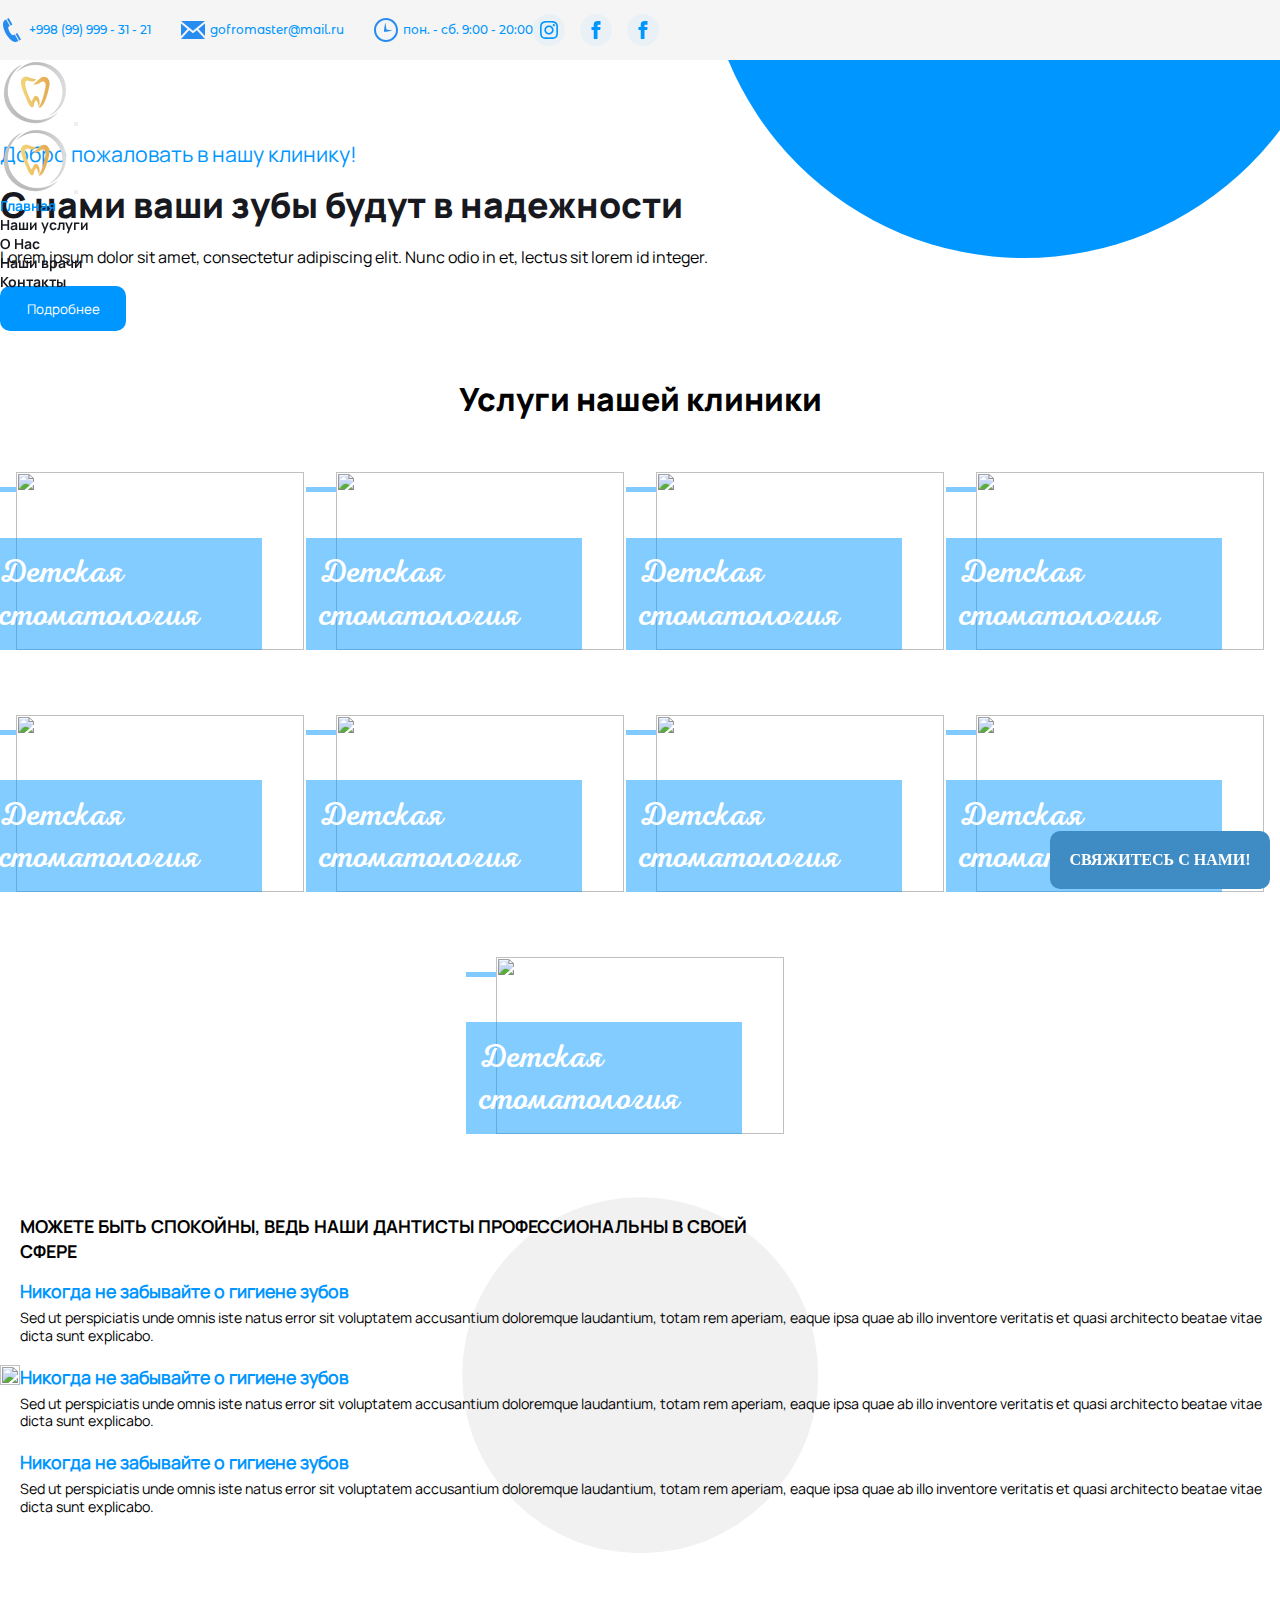
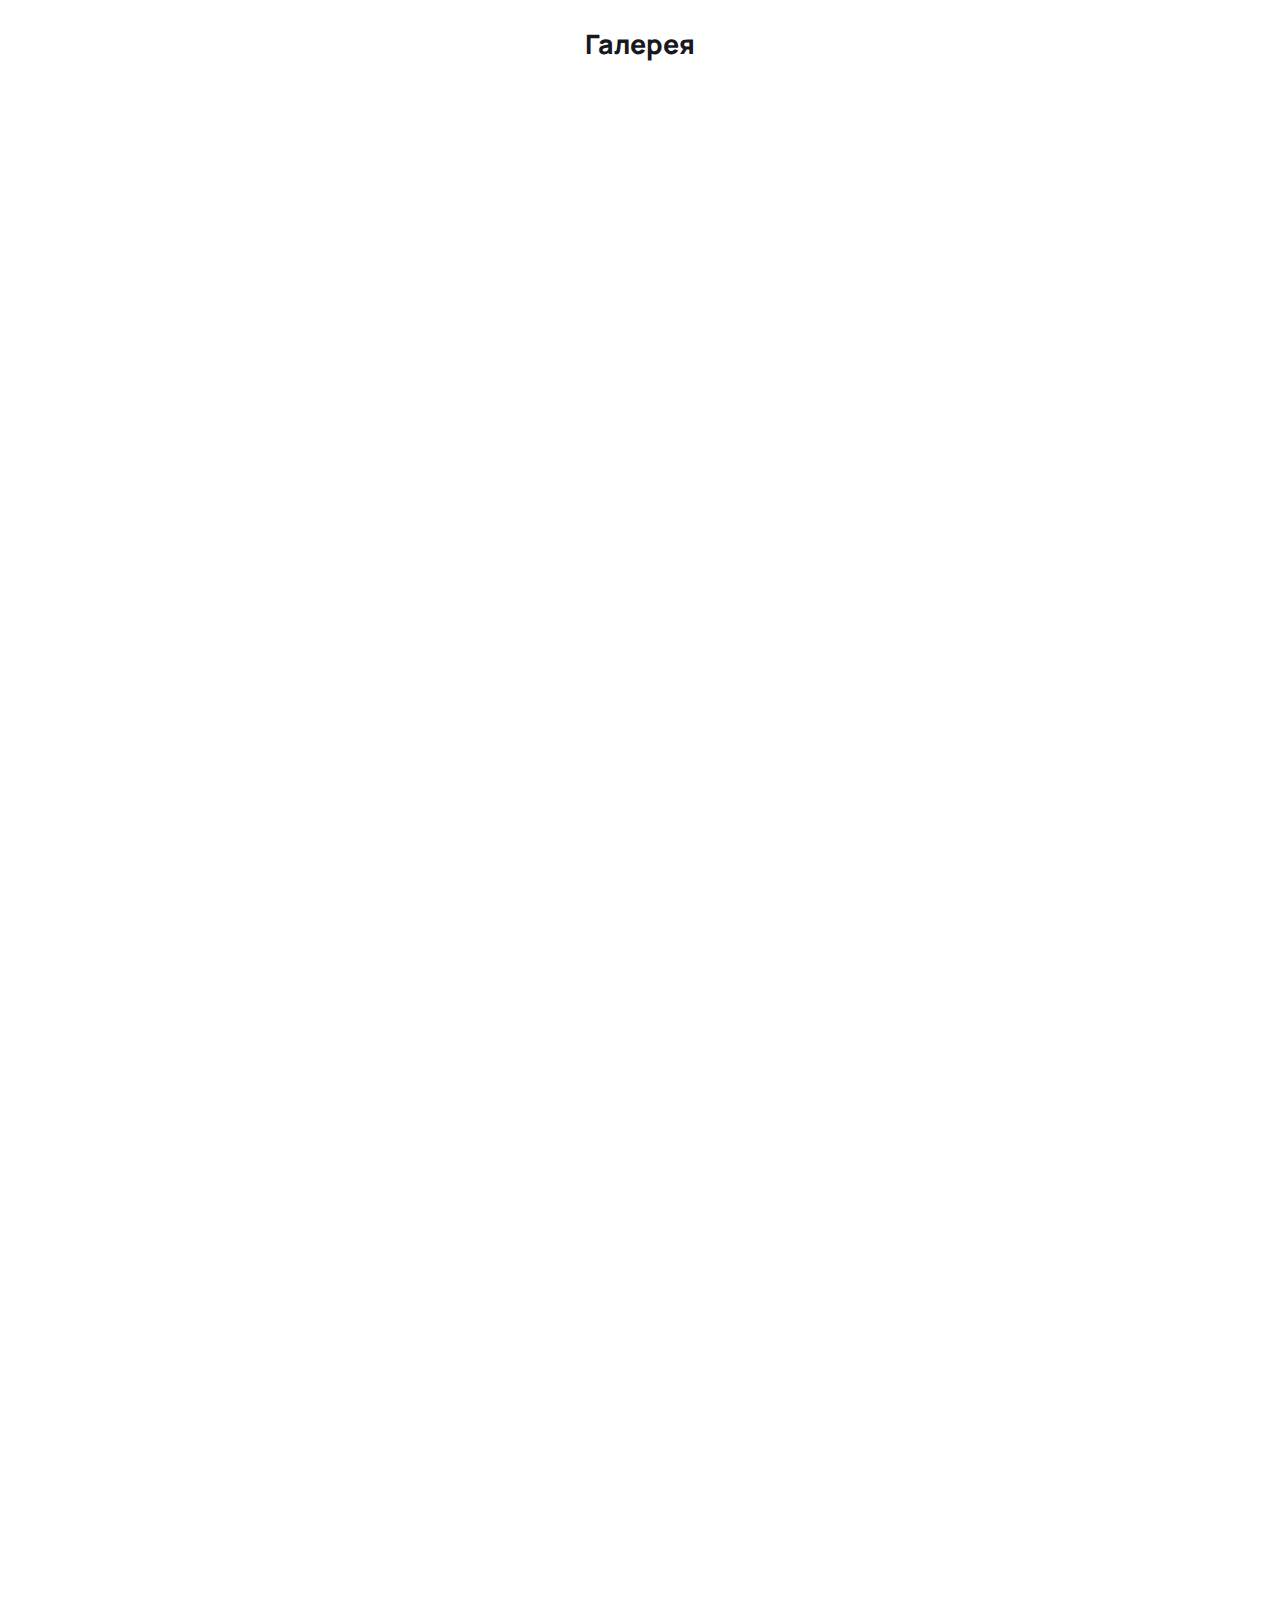
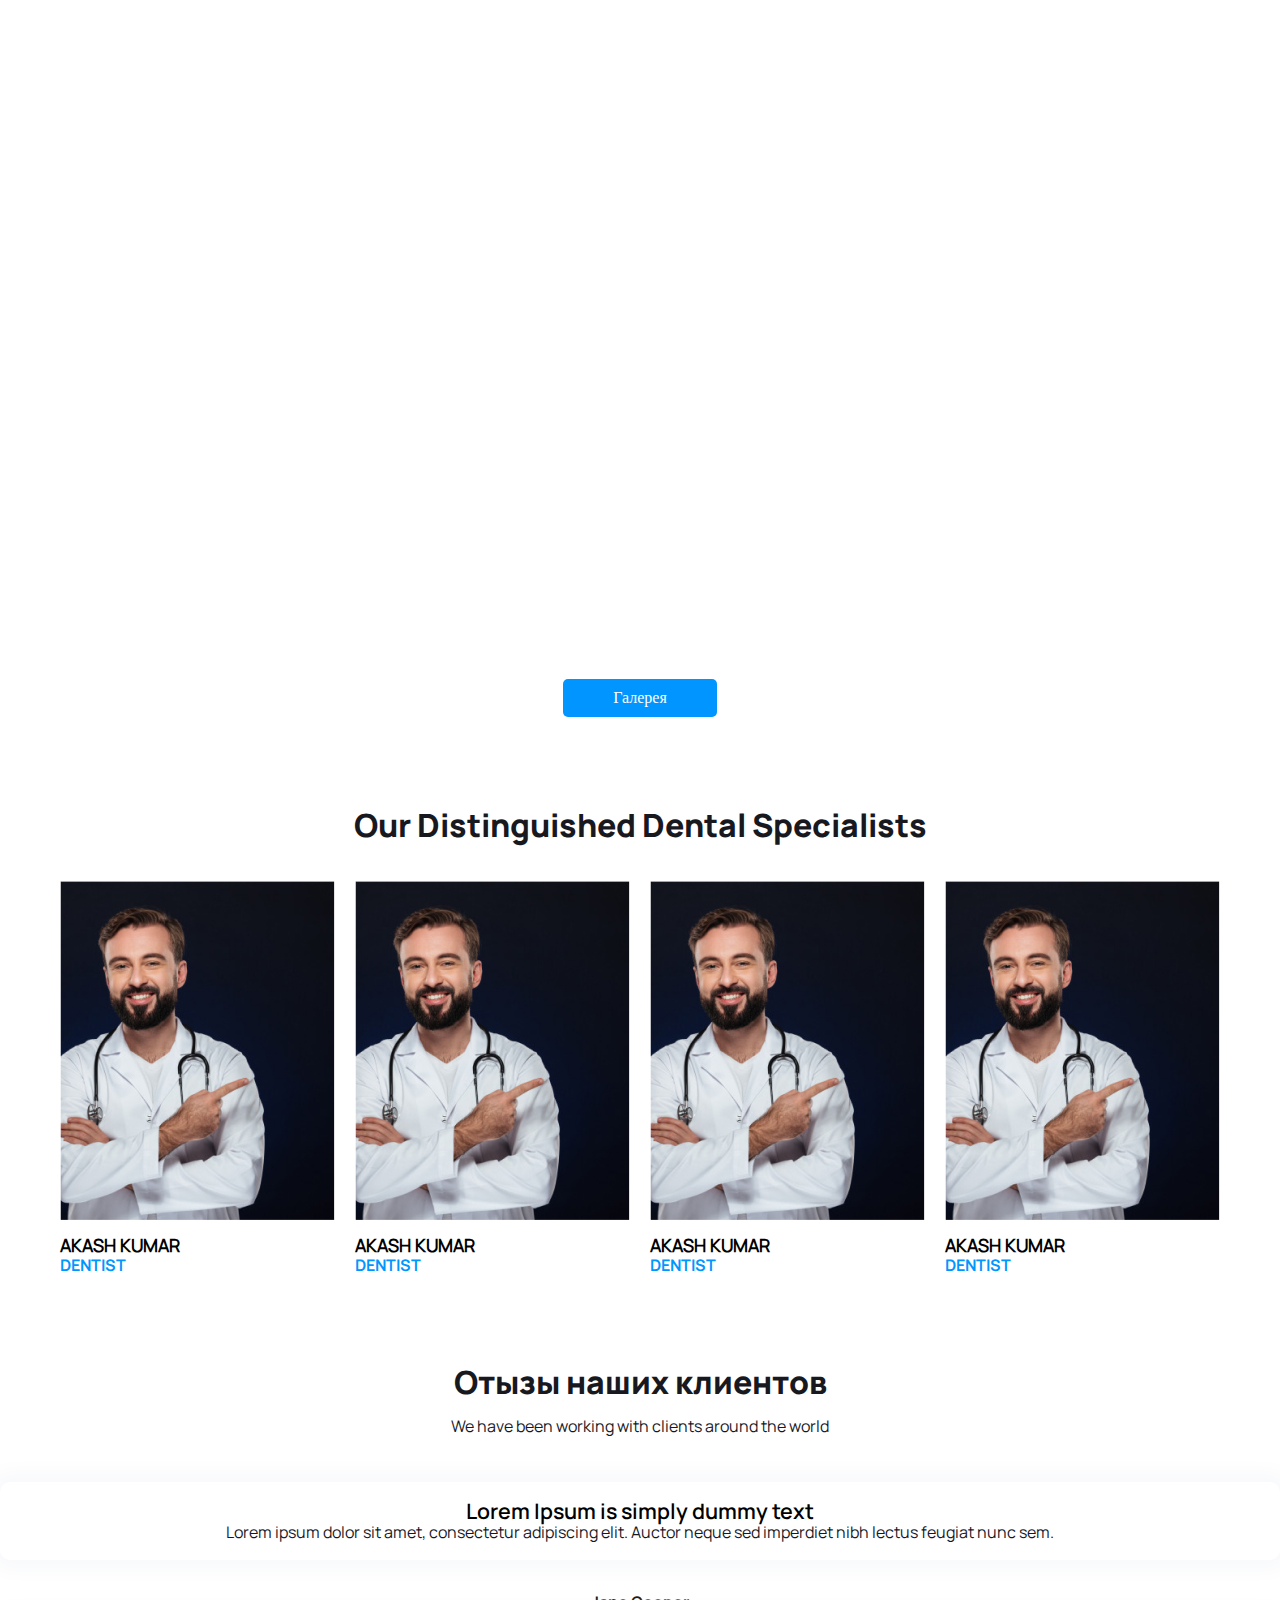
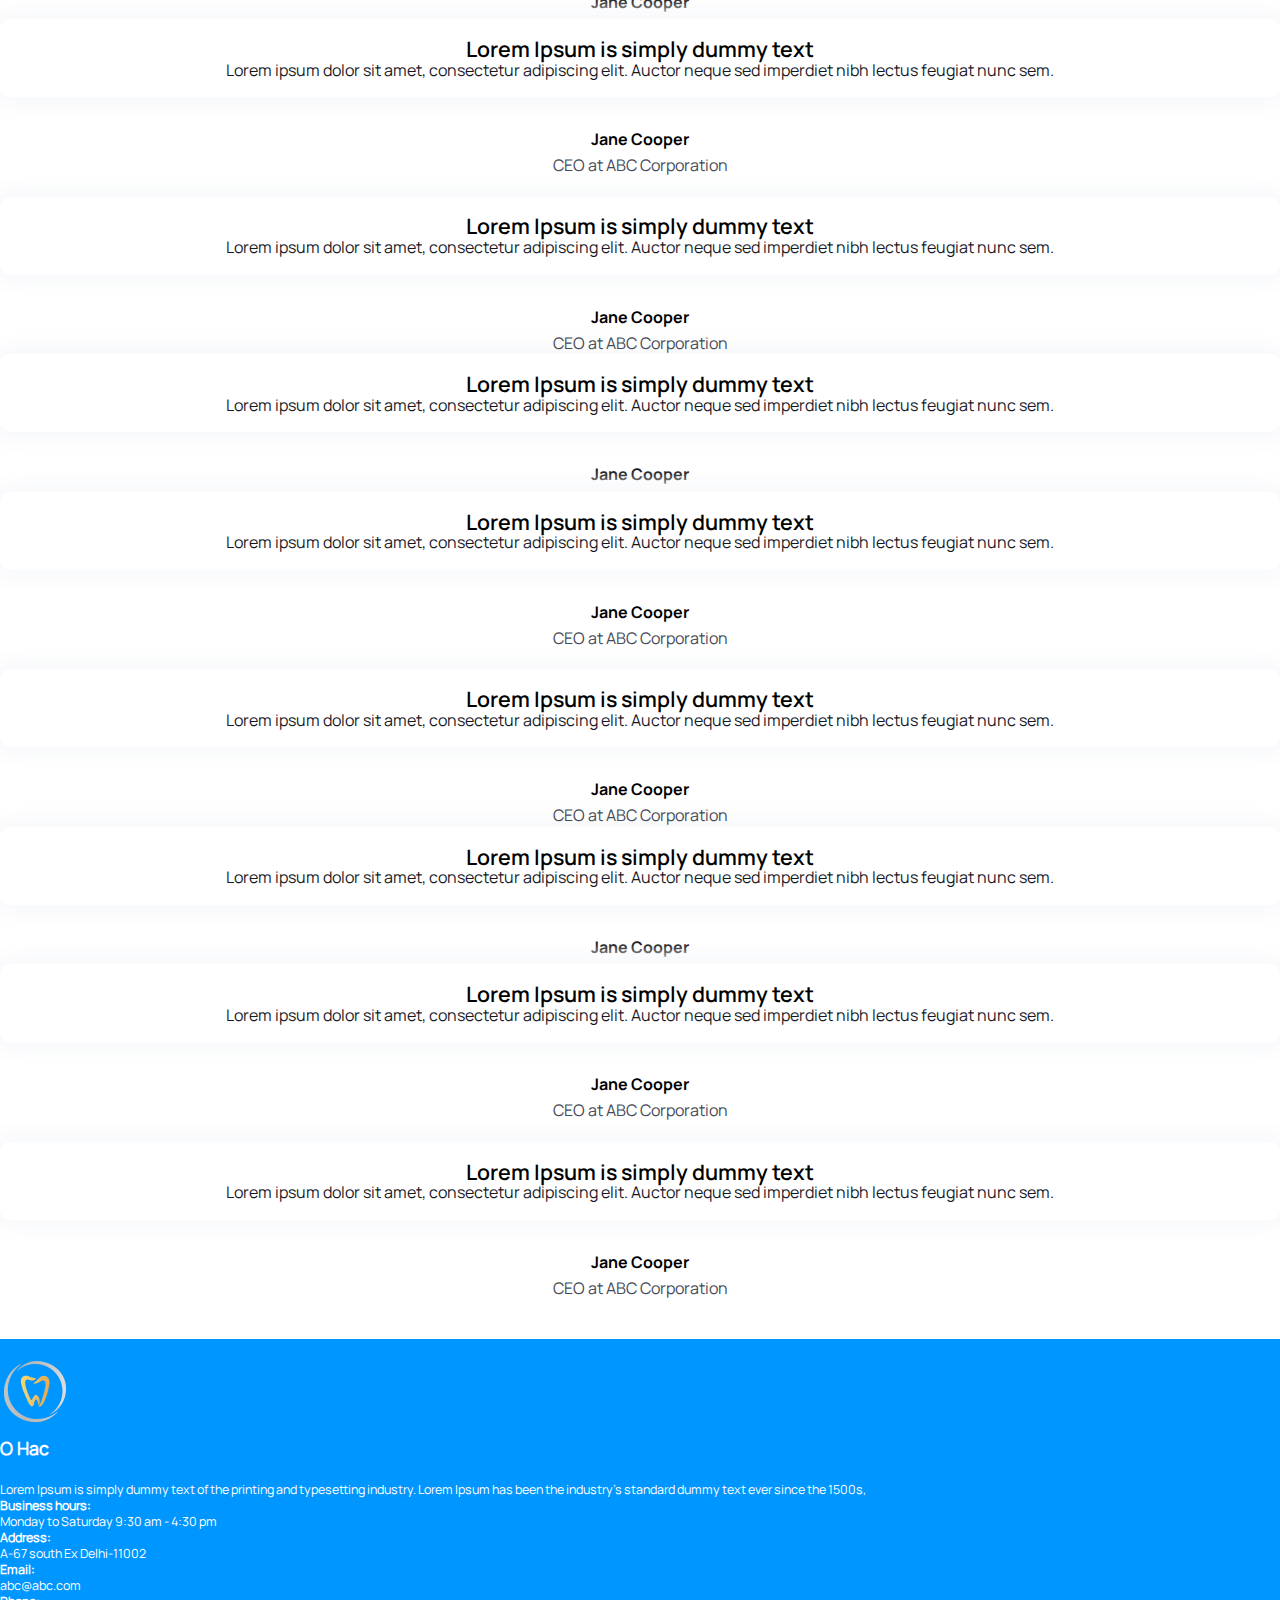
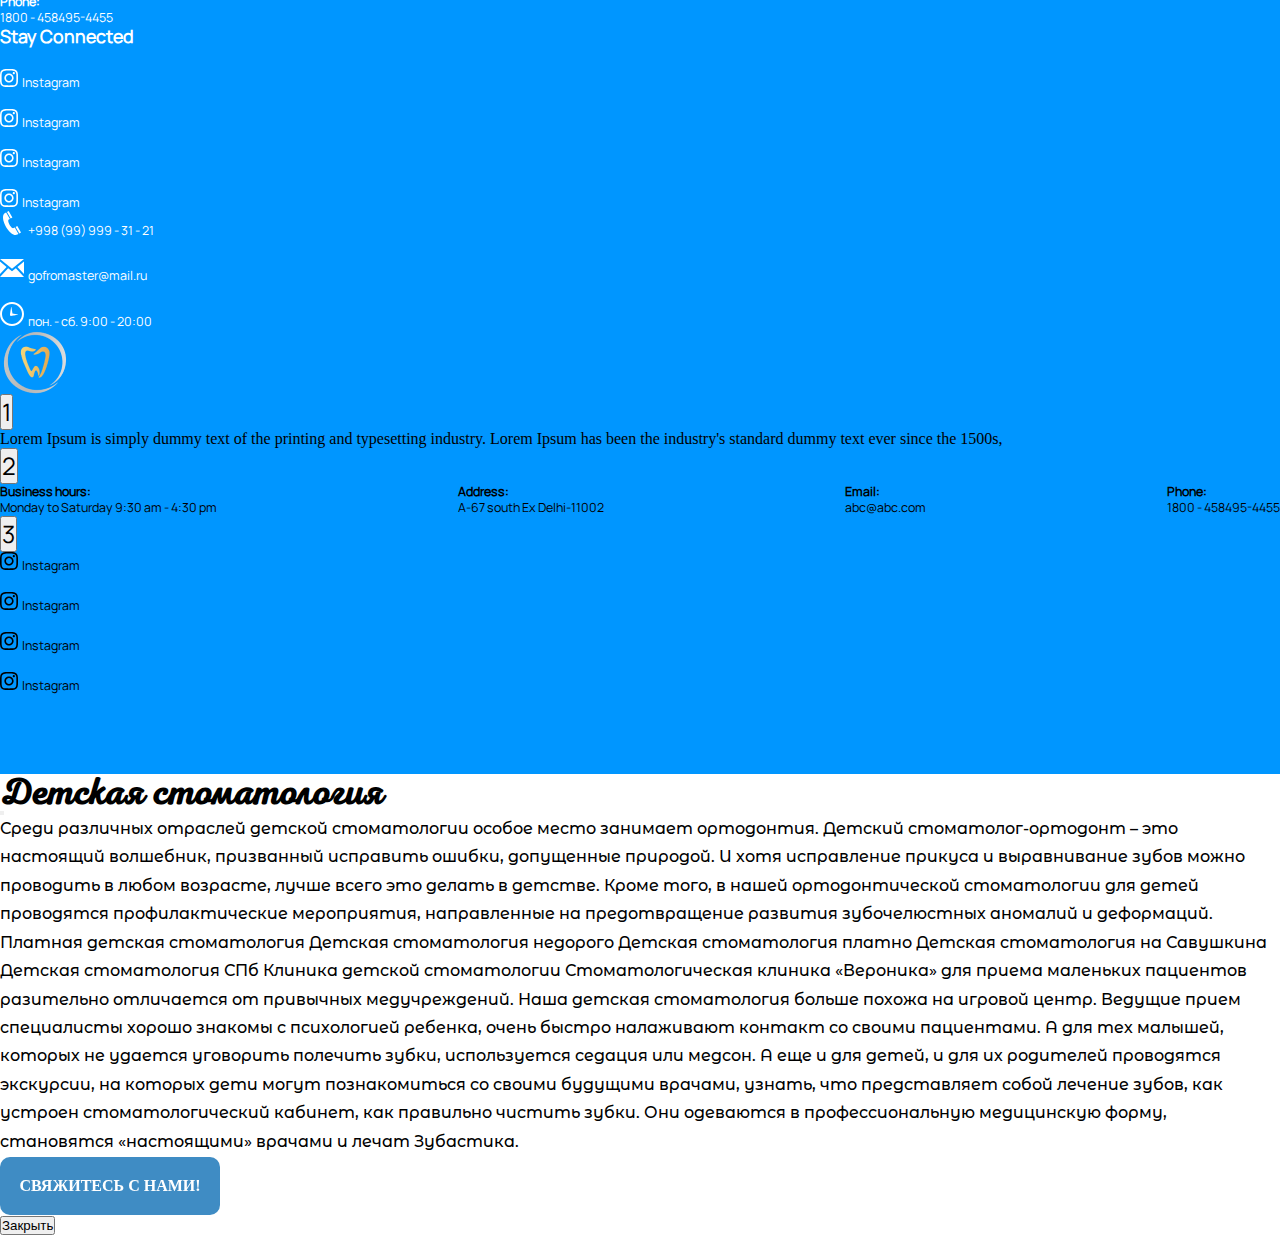
==== commit 2475bf20: "R" ====
--- a/index.html
+++ b/index.html
@@ -70,6 +70,8 @@
                     </div>
                 </div>
             </div>
+            <div class="block-banner"></div>
+            <div class="block-nav"></div>
             <nav class="navbar navbar-light bg-light navbar-expand-md">
                 <div class="container-md">
                     <a href="" class="header__logo"><img src="./img/logo.png" alt=""></a>
--- a/style/style.css
+++ b/style/style.css
@@ -29,10 +29,13 @@
 }
 
 .banner {
-    padding: 15px 0;
+    height: 60px;
+    display: flex;
+    align-items: center;
     width: 100%;
     background-color: #F5F5F5;
 }
+
 
 .banner__body {
     display: flex;
@@ -80,6 +83,7 @@
     border-radius: 50%;
     background-color: rgb(128, 202, 255, 0.1);
 }
+
 
 .banner__icons-card svg {
     fill: #0096FF;
@@ -695,7 +699,7 @@
     display: flex;
     width: max-content;
     margin: 20px auto 0 auto;
-    padding: 10px 20px;
+    padding: 10px 50px;
     background-color: hsl(205deg 100% 50%);
     color: #fff;
     border-radius: 5px;
--- a/style/main.css
+++ b/style/main.css
@@ -15,6 +15,41 @@
 h2,ul {
     margin: 0;
 }
+
+
+.banner {
+    position: fixed;
+    top: 0;
+    left: 0;
+    z-index: 998;
+    transition: 0.1s;
+}
+
+.banner.remove {
+    top: -100%;
+}
+
+.block-nav {
+    width: 100%;
+    height: 80px;
+}
+.block-banner {
+    width: 100%;
+    height: 60px;
+}
+
+.navbar {
+    position: fixed;
+    top: 60px;
+    left: 0;
+    width: 100%;
+    z-index: 999;
+    transition: 0.1s;
+}
+.navbar.top {
+    top: 0;
+}
+
 
 
 .intro__body {
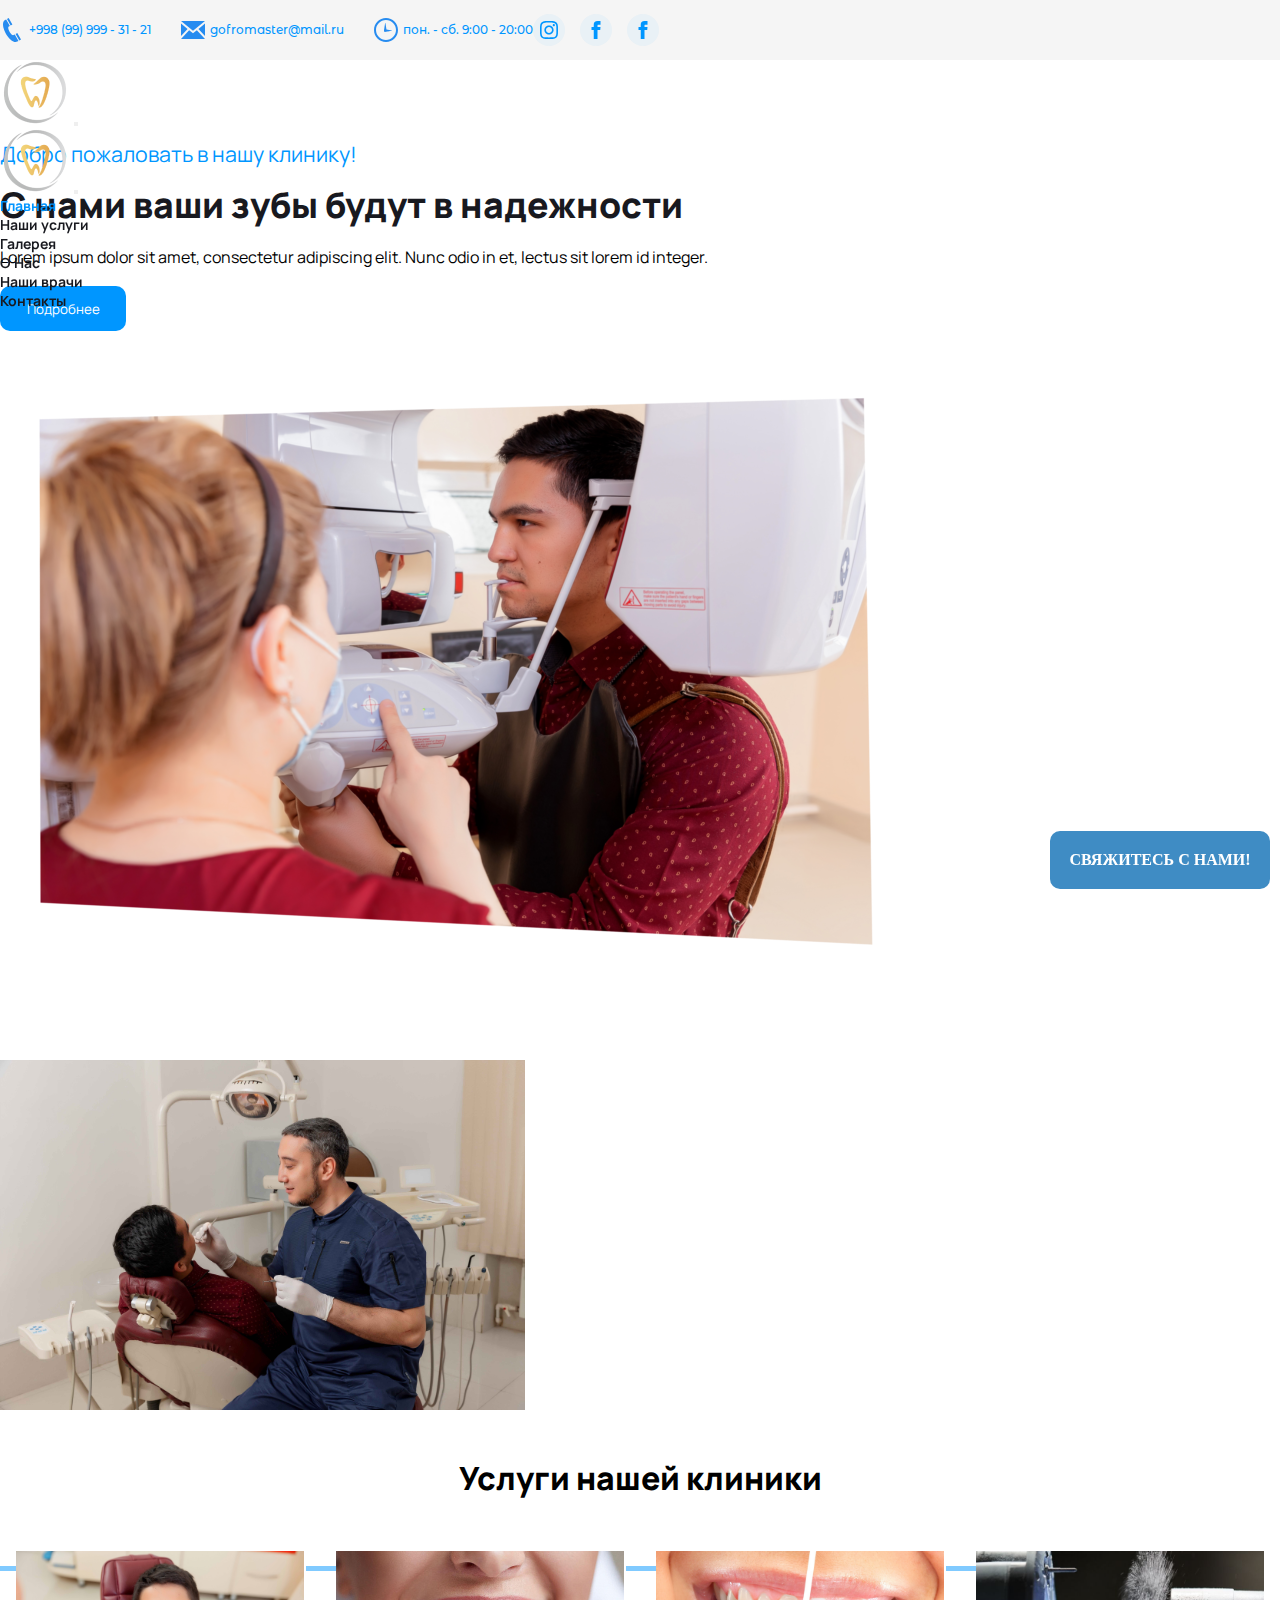
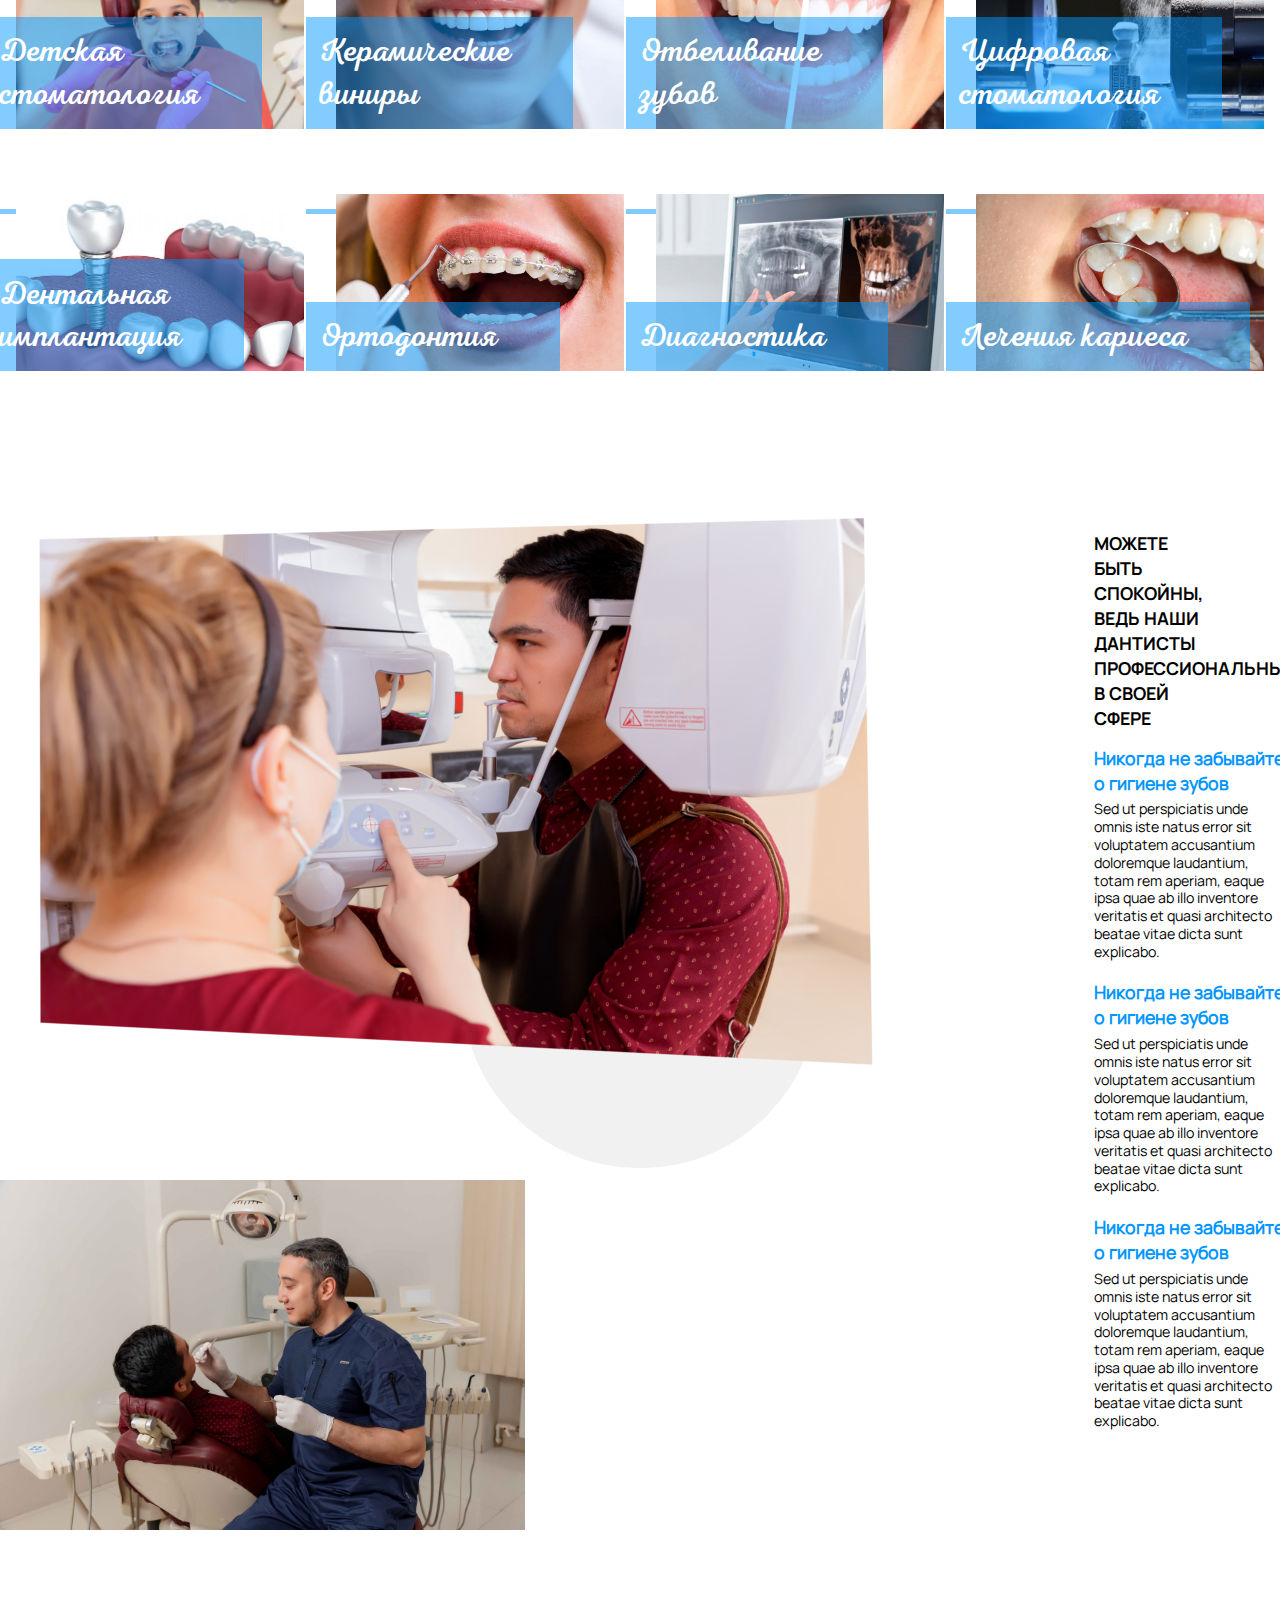
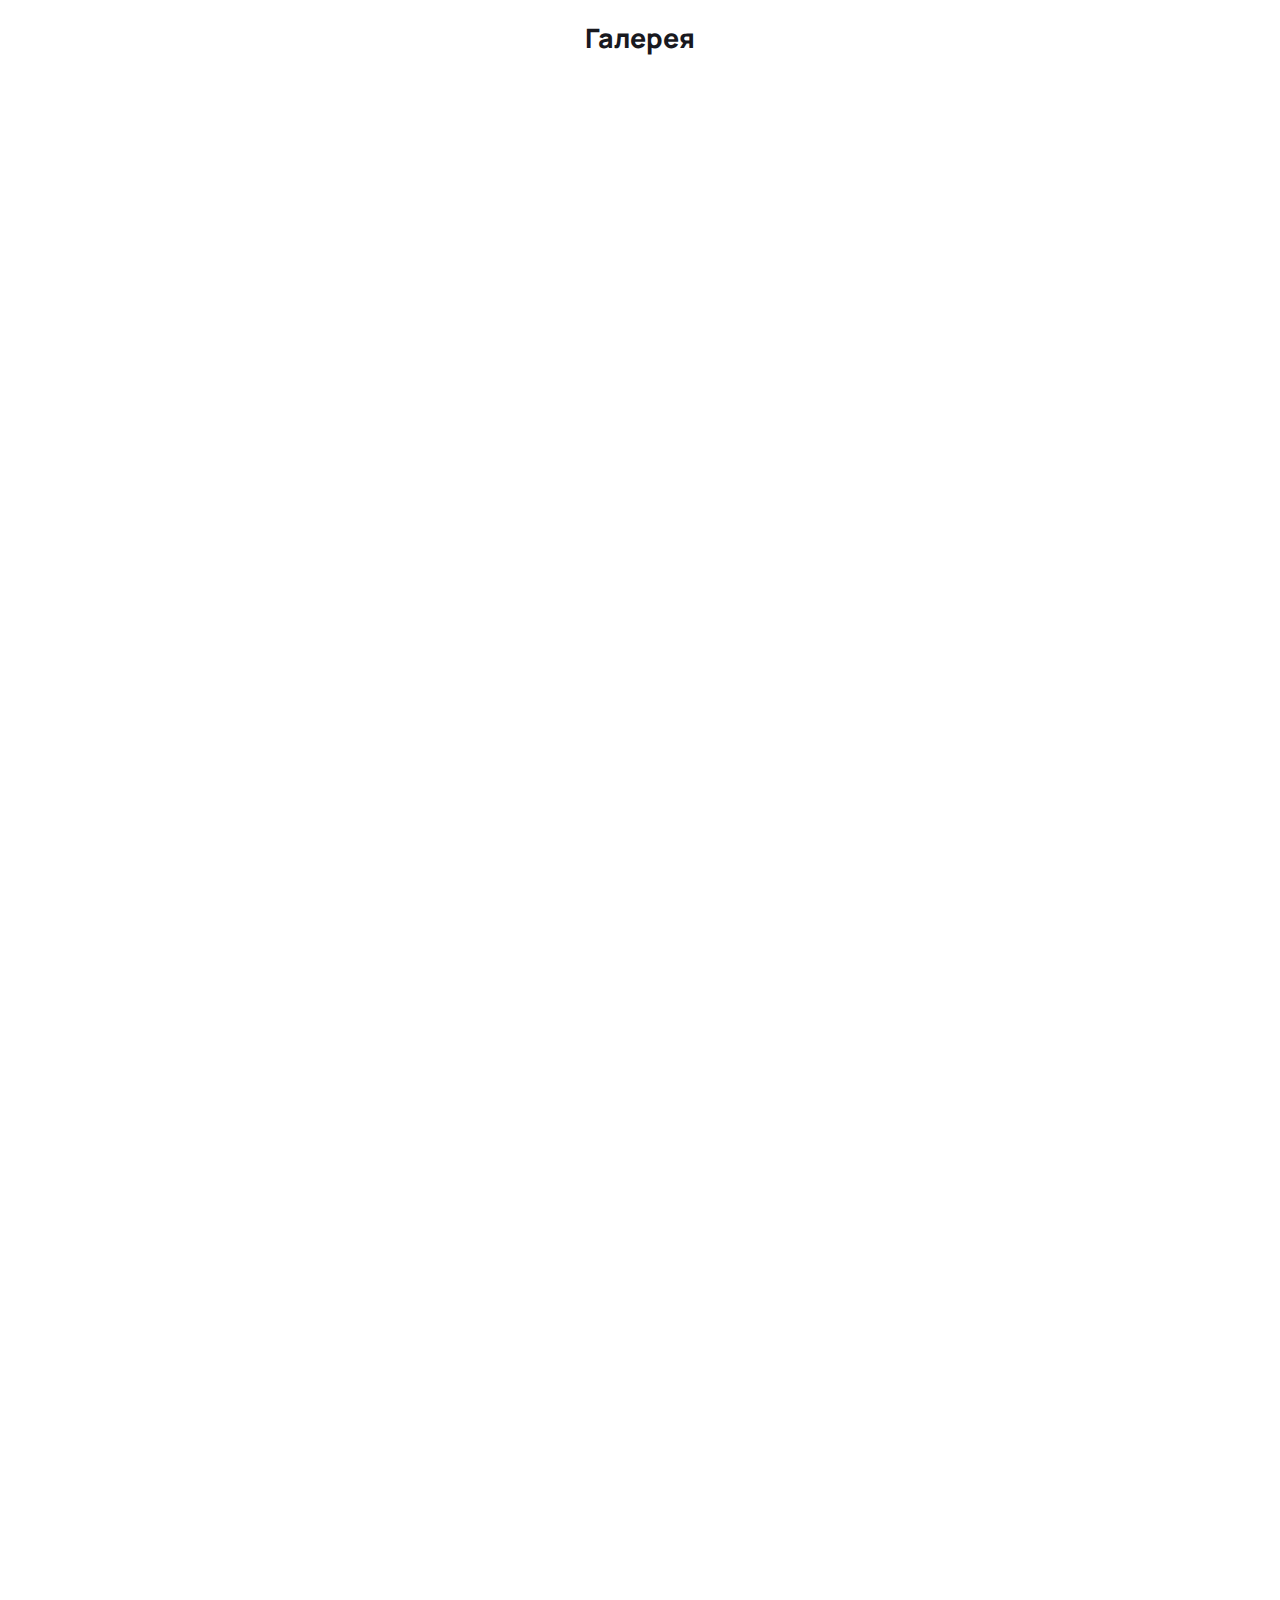
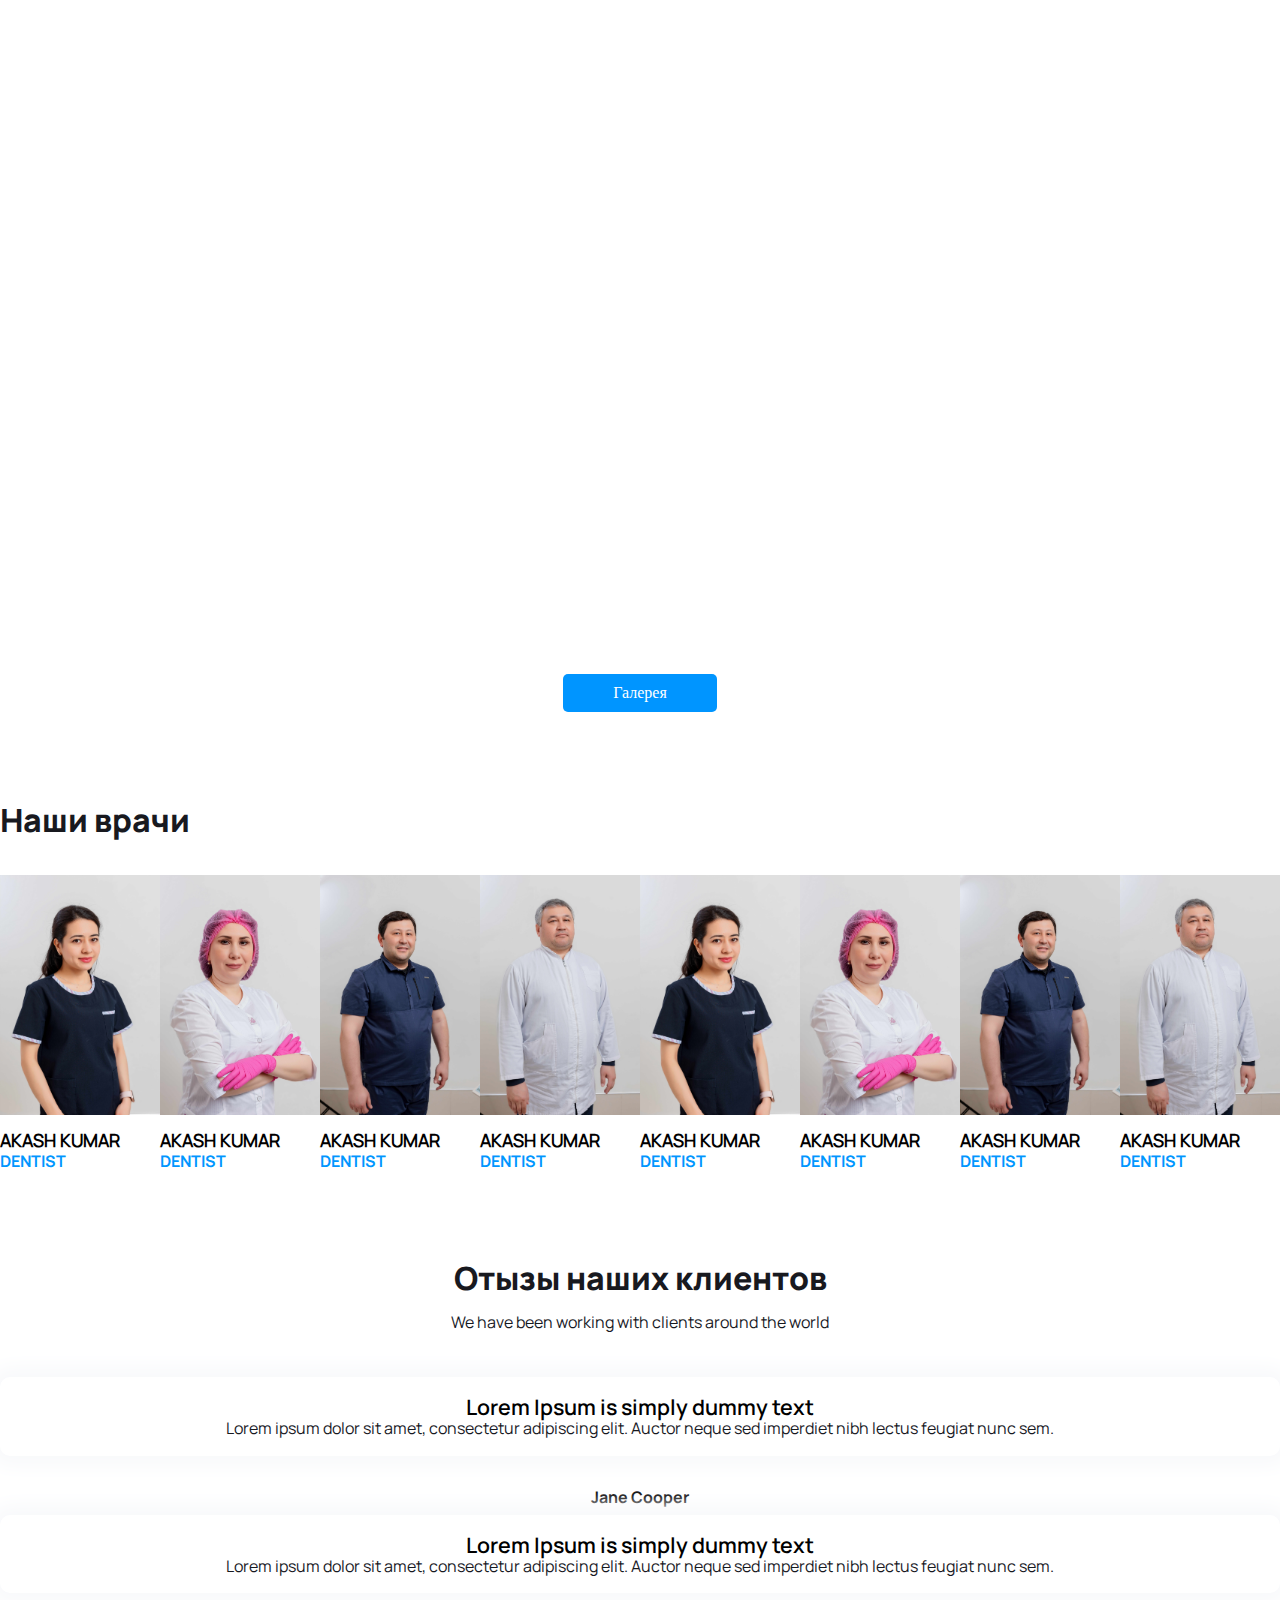
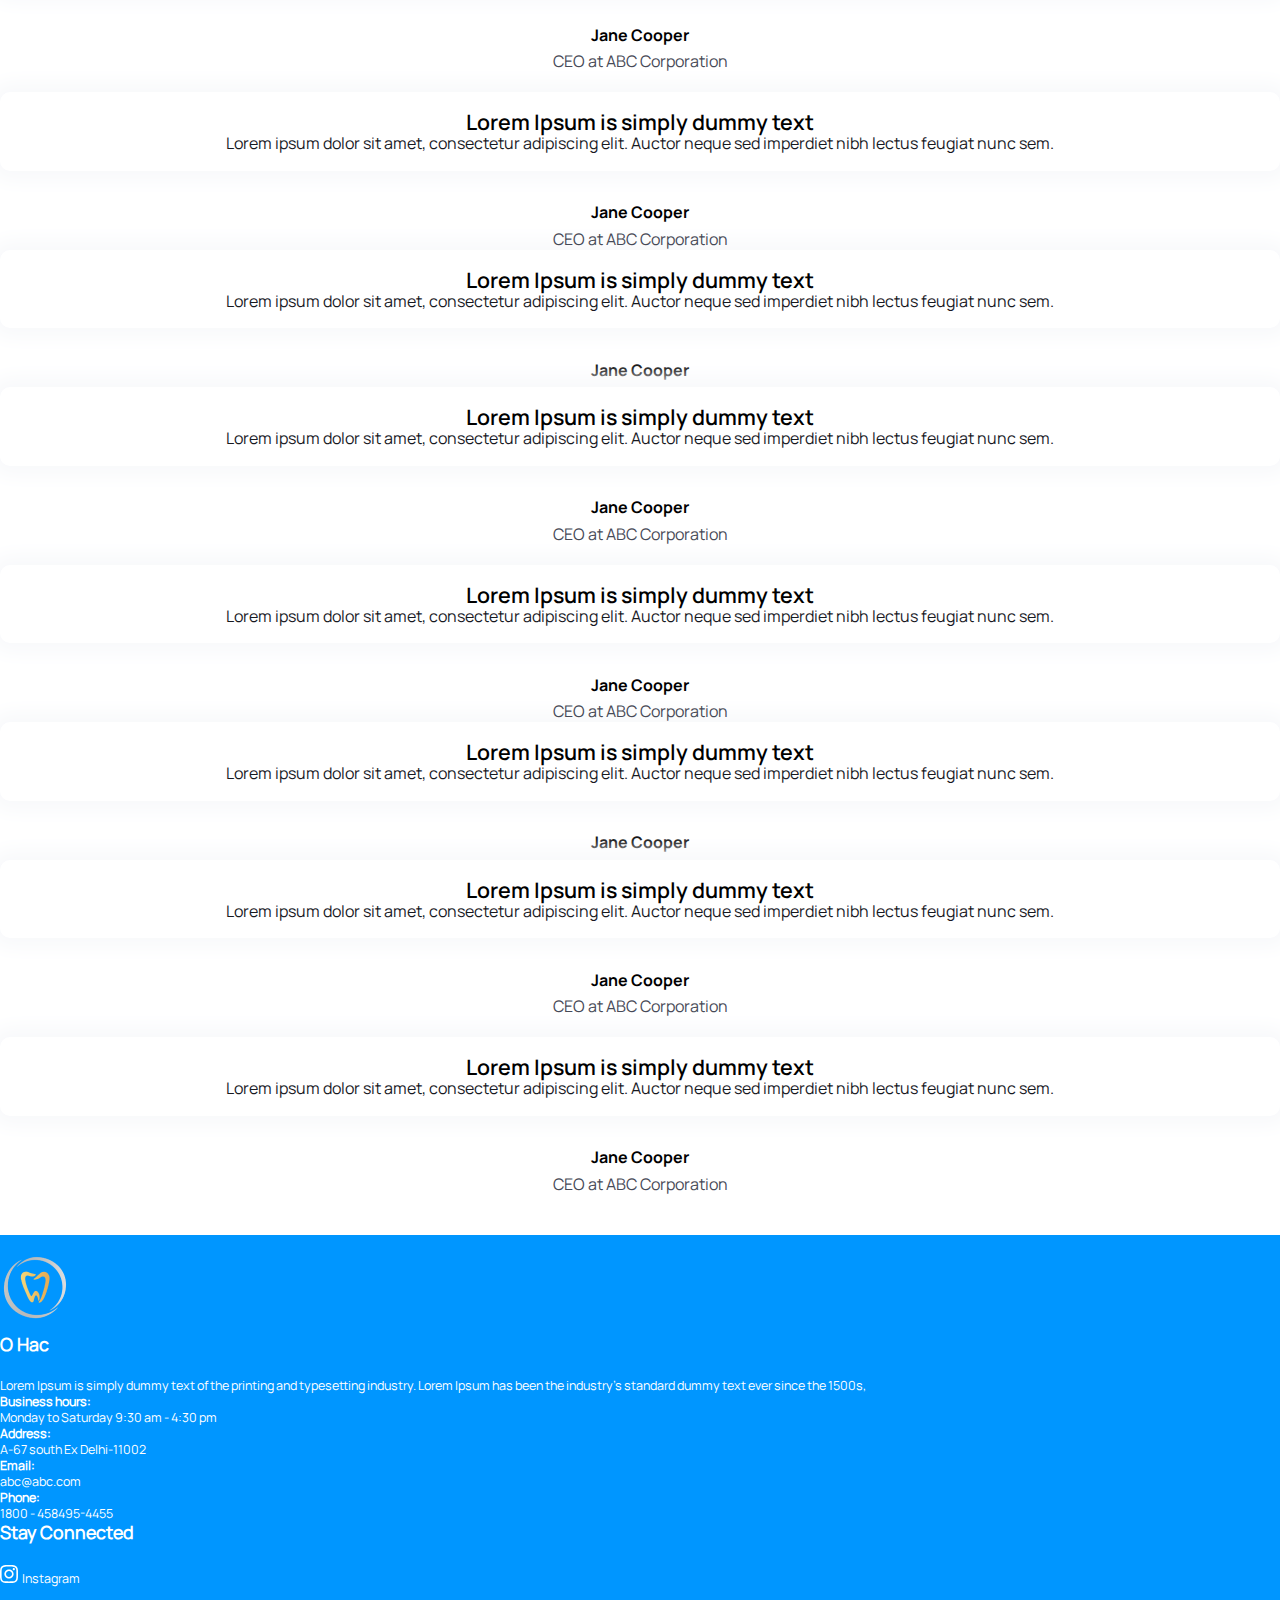
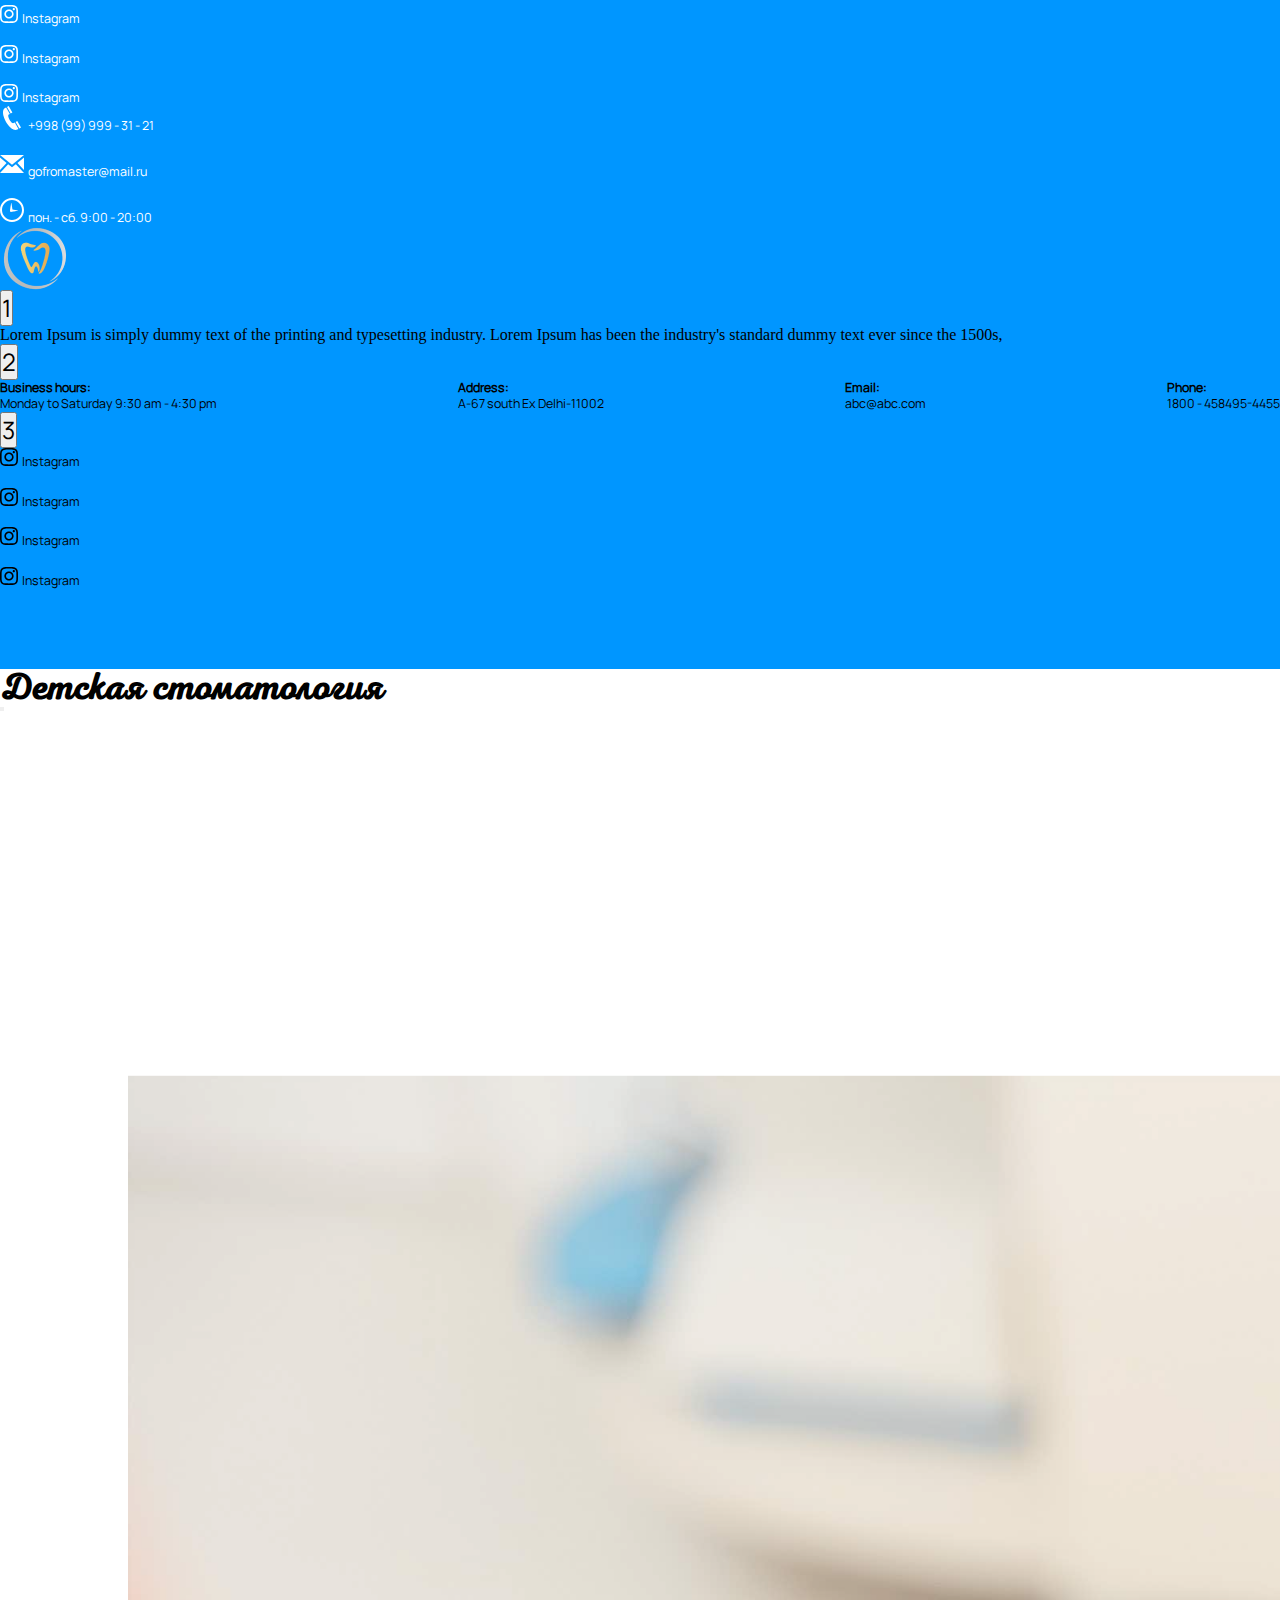
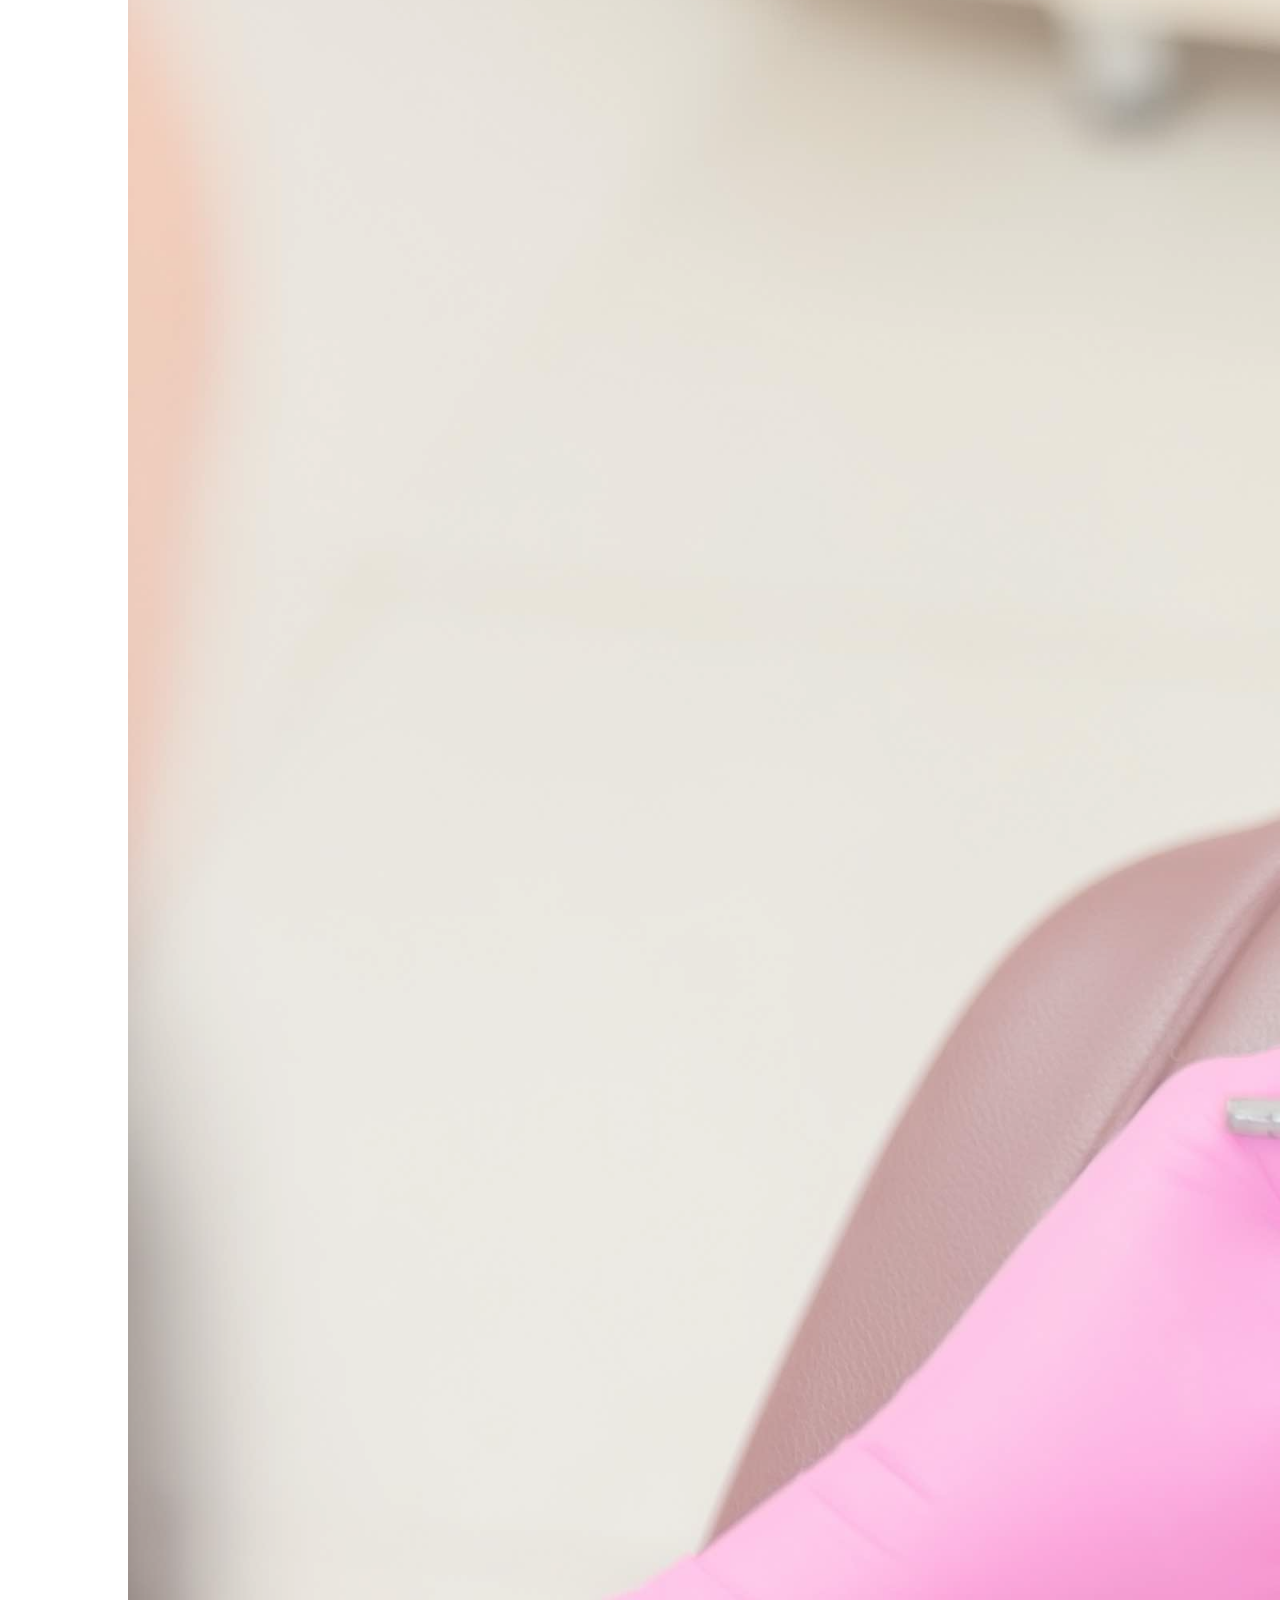
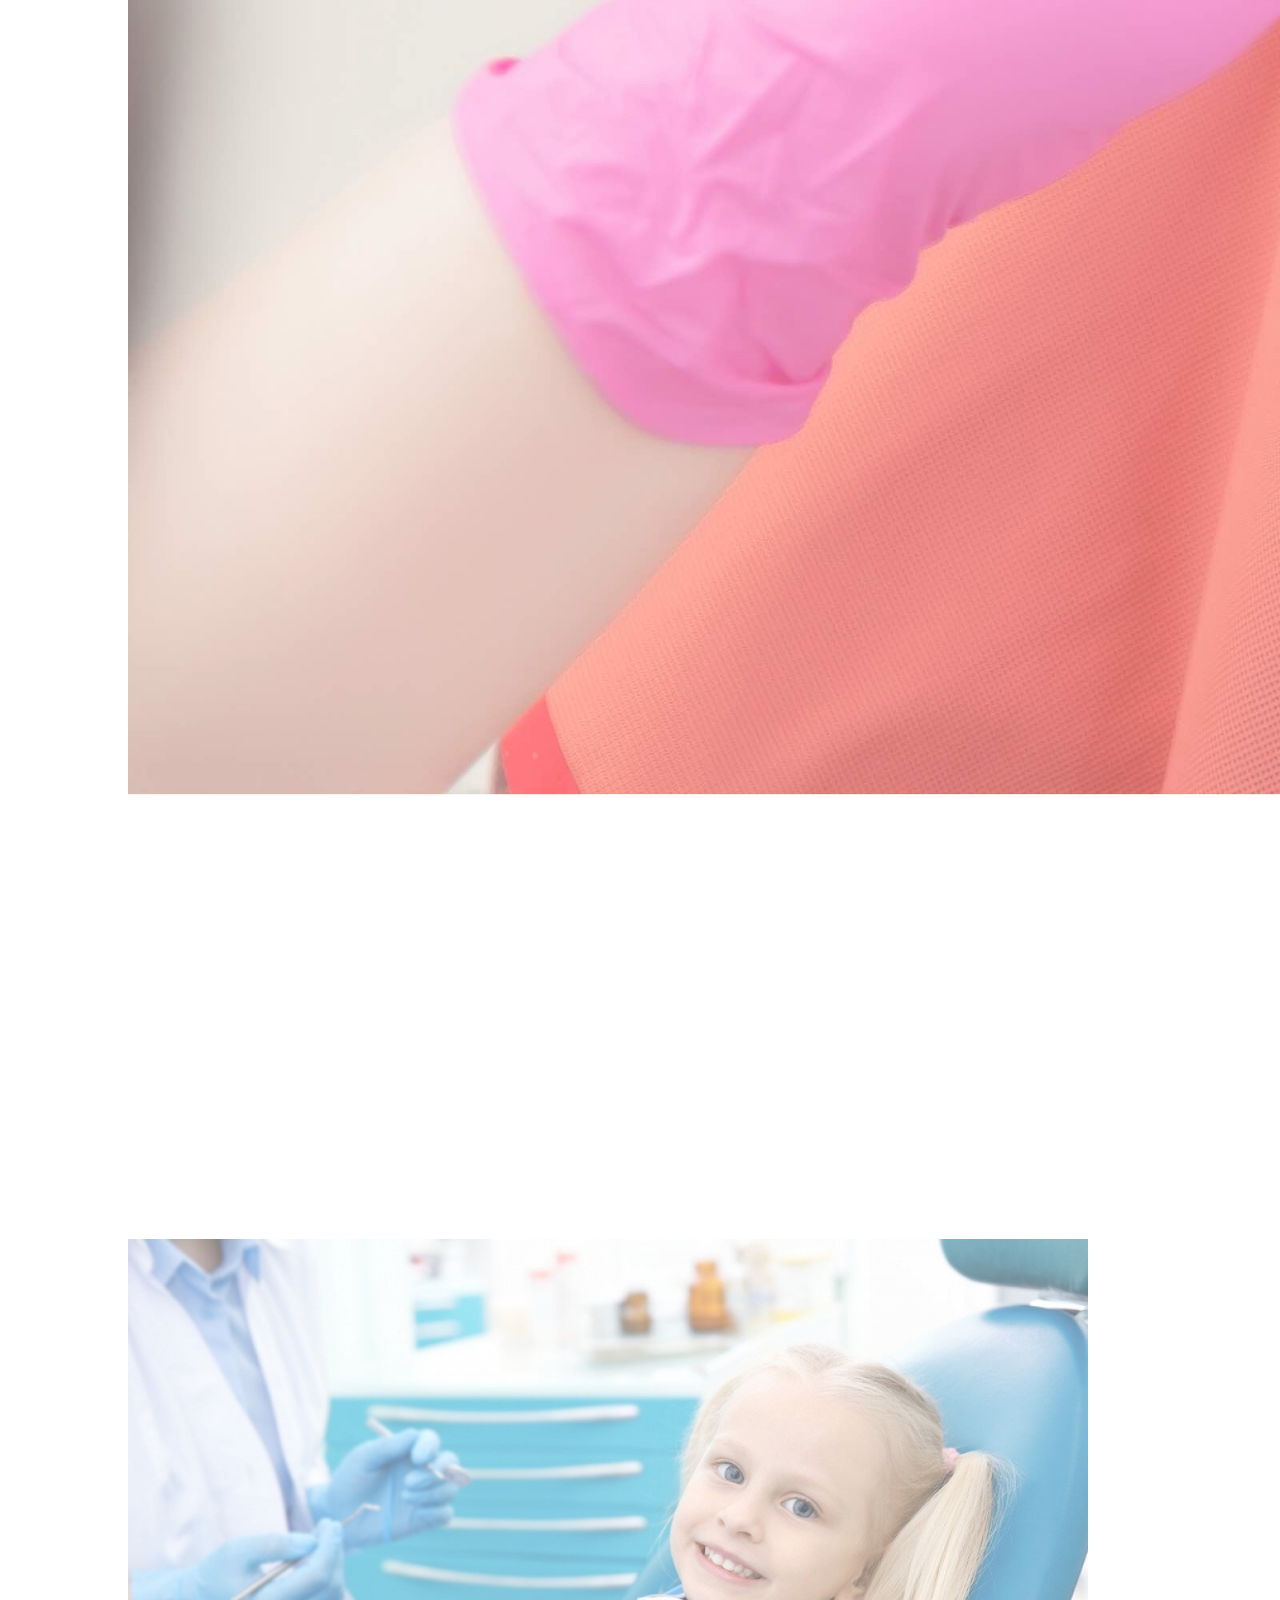
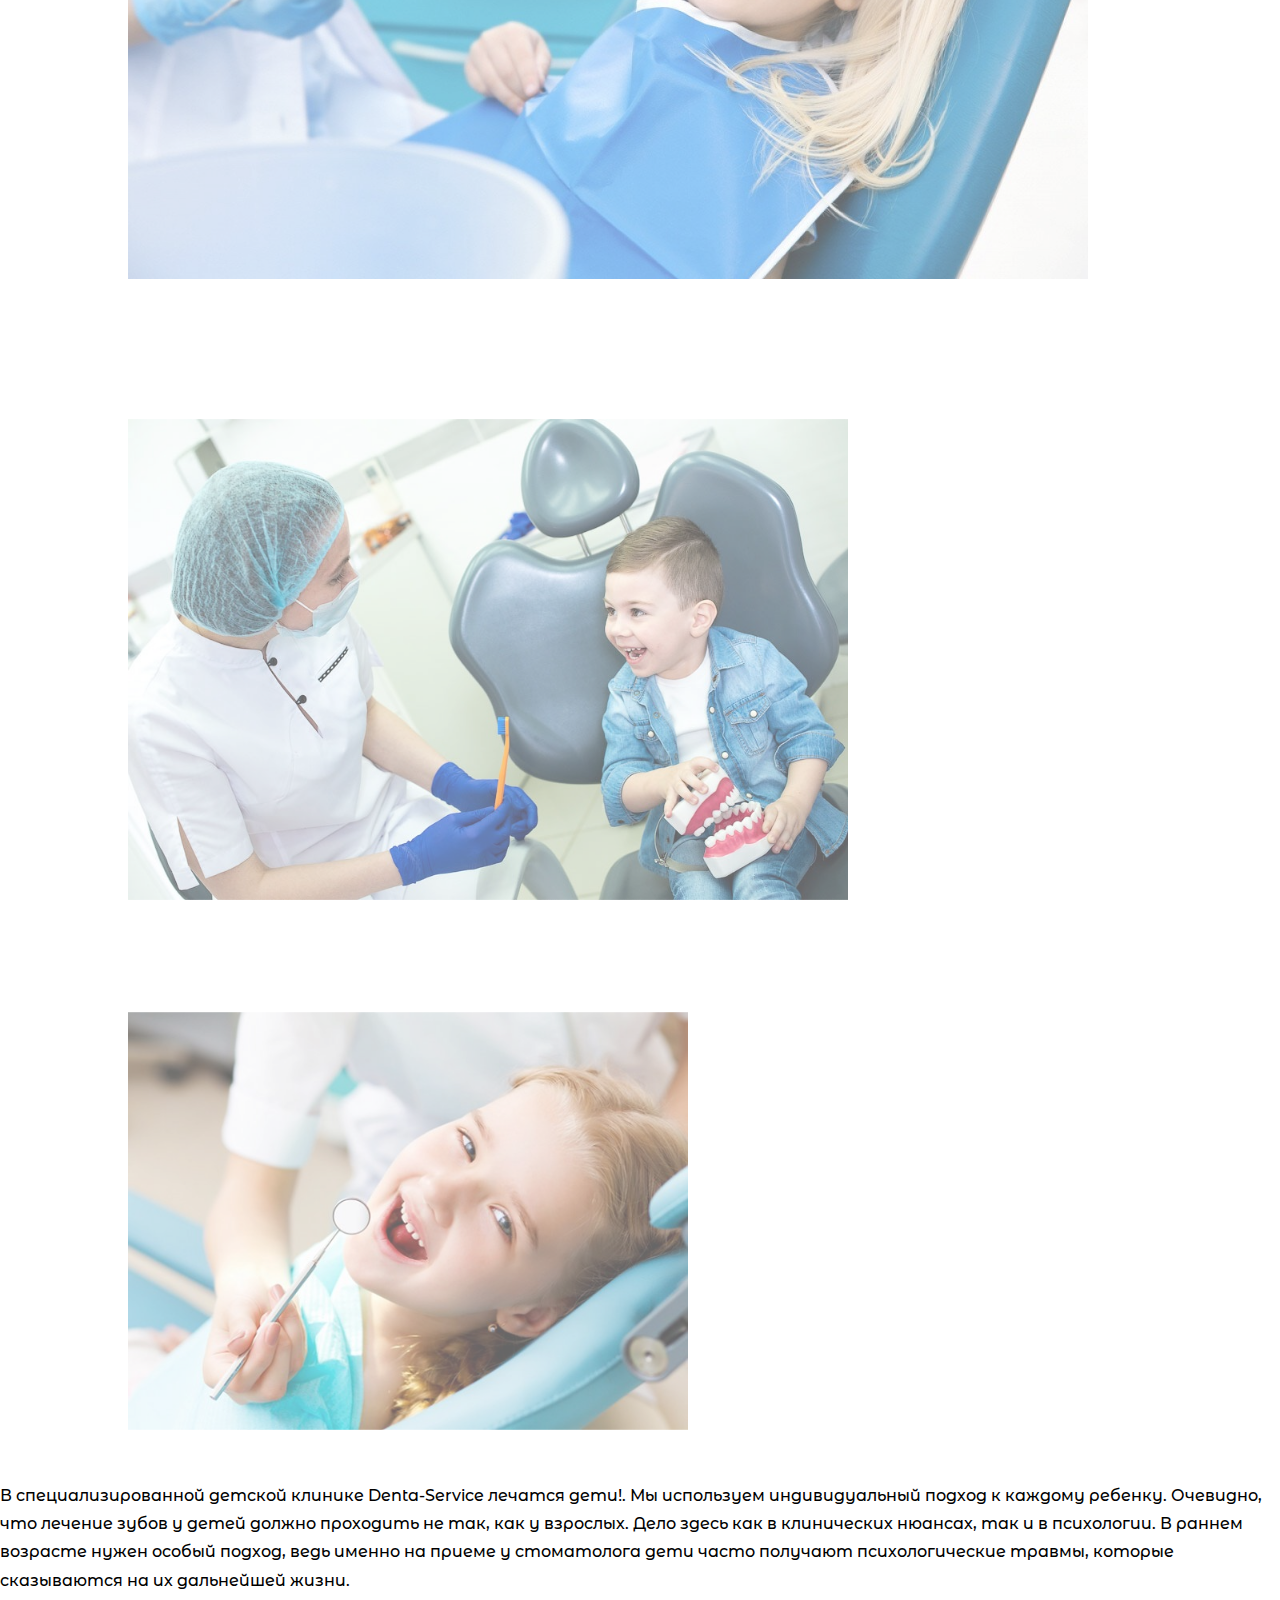
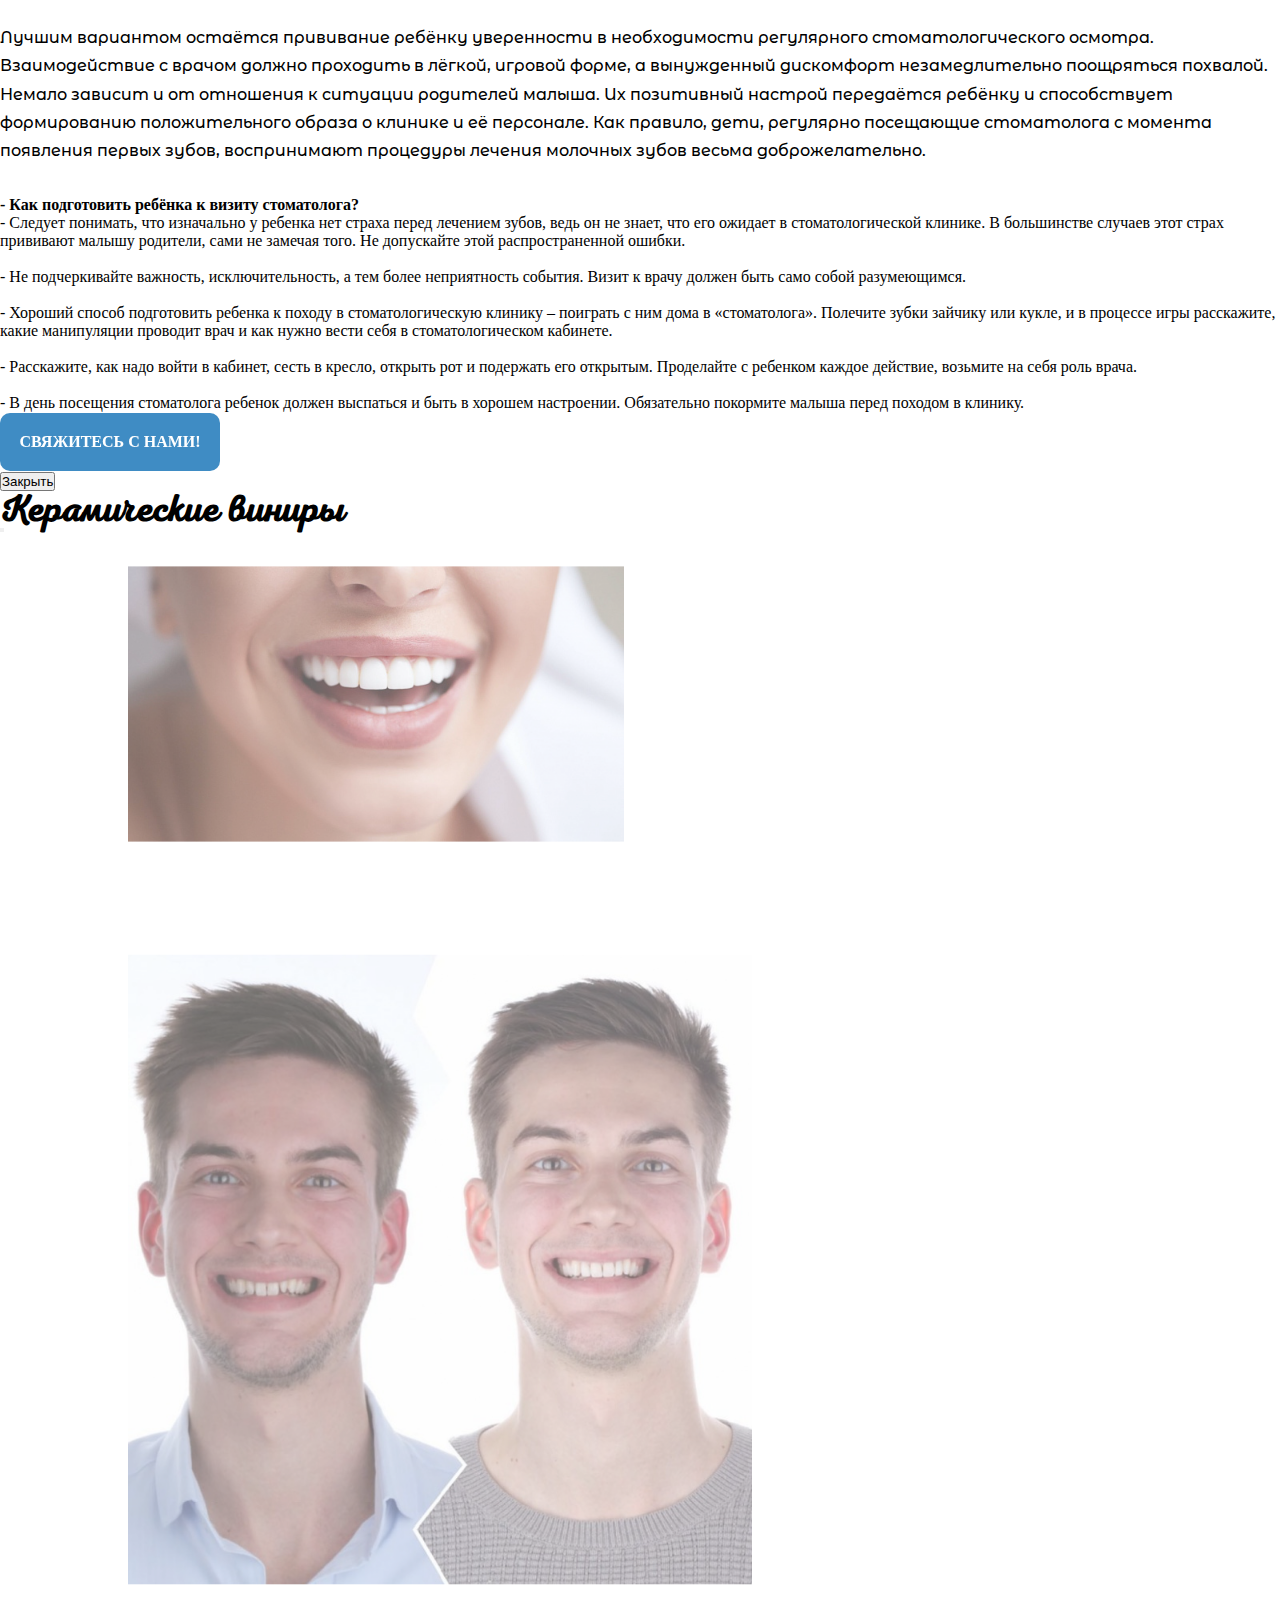
==== commit 0d2b468b: "t" ====
--- a/index.html
+++ b/index.html
@@ -95,6 +95,9 @@
                                     <a class="header__link" href="./pages/service.html">Наши услуги</a>
                                 </li>
                                 <li>
+                                    <a class="header__link" href="./pages/gallery.html">Галерея</a>
+                                </li>
+                                <li>
                                     <a class="header__link" href="./pages/about.html">О Нас</a>
                                 </li>
                                 <li>
@@ -121,8 +124,9 @@
                                 odio in et, lectus sit lorem id integer.</p>
                             <button class="intro__btn">Подробнее</button>
                         </div>
-                        <div class="intro__img col-8 pt-4 col-lg-6">
-                            <img class="w-100" src="./img/intro.png" alt="">
+                        <div class="intro__img col-12 col-sm-10 pt-0 pt-lg-4 col-lg-6">
+                            <img class="w-100 d-none d-lg-inline" src="./img/intro.png" alt="">
+                            <img class="intro-img w-100 d-lg-none d-inline" src="./img/intro-mini.jpg" alt="">
                         </div>
                     </div>
                 </div>
@@ -134,7 +138,7 @@
                         <ul class="cards__list">
                             <li class="cards__card">
                                 <div class="cards__card-img">
-                                    <img src="./img/card-img-1.jpg" alt="">
+                                    <img src="./img/modal-img/modal-img-1.1.jpg" alt="">
                                 </div>
                                 <a data-bs-toggle="modal" href="#modal1" role="button" class="cards__link">
                                     <span class="cards__card-title">Детская <br> стоматология</span>
@@ -142,68 +146,59 @@
                             </li>
                             <li class="cards__card">
                                 <div class="cards__card-img">
-                                    <img src="./img/card-img-1.jpg" alt="">
-                                </div>
-                                <a data-bs-toggle="modal" href="#modal1" role="button" class="cards__link">
-                                    <span class="cards__card-title">Детская <br> стоматология</span>
+                                    <img src="./img/modal-img/modal-img-2.1.jpg" alt="">
+                                </div>
+                                <a data-bs-toggle="modal" href="#modal2" role="button" class="cards__link">
+                                    <span class="cards__card-title">Керамические <br> виниры</span>
                                 </a>
                             </li>
                             <li class="cards__card">
                                 <div class="cards__card-img">
-                                    <img src="./img/card-img-1.jpg" alt="">
-                                </div>
-                                <a data-bs-toggle="modal" href="#modal1" role="button" class="cards__link">
-                                    <span class="cards__card-title">Детская <br> стоматология</span>
+                                    <img src="./img/modal-img/modal-img-3.1.jpg" alt="">
+                                </div>
+                                <a data-bs-toggle="modal" href="#modal3" role="button" class="cards__link">
+                                    <span class="cards__card-title">Отбеливание <br> зубов</span>
                                 </a>
                             </li>
                             <li class="cards__card">
                                 <div class="cards__card-img">
-                                    <img src="./img/card-img-1.jpg" alt="">
-                                </div>
-                                <a data-bs-toggle="modal" href="#modal1" role="button" href="" class="cards__link">
-                                    <span class="cards__card-title">Детская <br> стоматология</span>
+                                    <img src="./img/modal-img/modal-img-4.1.jpg" alt="">
+                                </div>
+                                <a data-bs-toggle="modal" href="#modal4" role="button" class="cards__link">
+                                    <span class="cards__card-title">Цифровая <br> стоматология</span>
                                 </a>
                             </li>
                             <li class="cards__card">
                                 <div class="cards__card-img">
-                                    <img src="./img/card-img-1.jpg" alt="">
-                                </div>
-                                <a data-bs-toggle="modal" href="#modal1" role="button" class="cards__link">
-                                    <span class="cards__card-title">Детская <br> стоматология</span>
+                                    <img src="./img/modal-img/modal-img-5.1.jpg" alt="">
+                                </div>
+                                <a data-bs-toggle="modal" href="#modal5" role="button" class="cards__link">
+                                    <span class="cards__card-title">Дентальная <br> имплантация</span>
                                 </a>
                             </li>
                             <li class="cards__card">
                                 <div class="cards__card-img">
-                                    <img src="./img/card-img-1.jpg" alt="">
-                                </div>
-                                <a data-bs-toggle="modal" href="#modal1" role="button" class="cards__link">
-                                    <span class="cards__card-title">Детская <br> стоматология</span>
+                                    <img src="./img/modal-img/modal-img-6.3.jpg" alt="">
+                                </div>
+                                <a data-bs-toggle="modal" href="#modal6" role="button" class="cards__link">
+                                    <span class="cards__card-title">Ортодонтия</span>
                                 </a>
                             </li>
                             <li class="cards__card">
                                 <div class="cards__card-img">
-                                    <img src="./img/card-img-1.jpg" alt="">
-                                </div>
-                                <a data-bs-toggle="modal" href="#modal1" role="button" class="cards__link">
-                                    <span class="cards__card-title">Детская <br> стоматология</span>
+                                    <img src="./img/modal-img/modal-img-7.1.jpg" alt="">
+                                </div>
+                                <a data-bs-toggle="modal" href="#modal7" role="button" class="cards__link">
+                                    <span class="cards__card-title">Диагностика</span>
                                 </a>
                             </li>
                             <li class="cards__card">
                                 <div class="cards__card-img">
-                                    <img src="./img/card-img-1.jpg" alt="">
-                                </div>
-                                <a data-bs-toggle="modal" href="#modal1" role="button" class="cards__link">
-                                    <span class="cards__card-title">Детская <br> стоматология</span>
+                                    <img src="./img/modal-img/modal-img-8.1.jpg" alt="">
+                                </div>
+                                <a data-bs-toggle="modal" href="#modal8" role="button" class="cards__link">
+                                    <span class="cards__card-title">Лечения кариеса</span>
                                 </a>
-                            </li>
-                            <li class="cards__card">
-                                <div class="cards__card-img">
-                                    <img src="./img/card-img-1.jpg" alt="">
-                                </div>
-                                <a data-bs-toggle="modal" href="#modal1" role="button" class="cards__link">
-                                    <span class="cards__card-title">Детская <br> стоматология</span>
-                                </a>
-                                <span class="cards__wr"></span>
                             </li>
                         </ul>
                     </div>
@@ -212,8 +207,9 @@
             <div class="more">
                 <div class="container-md">
                     <div class="more__body">
-                        <div class="more__img col">
-                            <img class="" src="./img/more-img.png" alt="">
+                        <div class="intro__img col-10 col-sm-10 pt-0 pt-lg-4 col-lg-6 mb-2">
+                            <img class="w-100 d-none d-lg-inline" src="./img/intro.png" alt="">
+                            <img class="intro-img w-100 d-lg-none d-inline" src="./img/intro-mini.jpg" alt="">
                         </div>
                         <div class="more__content col">
                             <h2 class="more__title">Можете быть спокойны, ведь наши дантисты профессиональны в своей
@@ -278,28 +274,51 @@
             <div class="workers">
                 <div class="container-md">
                     <div class="workers__body">
-                        <h2 class="workers__title text-center">Our Distinguished Dental Specialists</h2>
-                        <div class="workers__wrapper ">
-                            <div class="workers__card text-center col-8 col-sm-5 col-md">
-                                <img src="./img/workers-1.jpg" alt="" class="workers__img">
-                                <h2 class="workers__name">Akash Kumar</h2>
-                                <p class="workers__subname">Dentist</p>
-                            </div>
-                            <div class="workers__card text-center col-8 col-sm-5 col-md">
-                                <img src="./img/workers-1.jpg" alt="" class="workers__img">
-                                <h2 class="workers__name">Akash Kumar</h2>
-                                <p class="workers__subname">Dentist</p>
-                            </div>
-                            <div class="workers__card text-center col-8 col-sm-5 col-md">
-                                <img src="./img/workers-1.jpg" alt="" class="workers__img">
-                                <h2 class="workers__name">Akash Kumar</h2>
-                                <p class="workers__subname">Dentist</p>
-                            </div>
-                            <div class="workers__card text-center col-8 col-sm-5 col-md">
-                                <img src="./img/workers-1.jpg" alt="" class="workers__img">
-                                <h2 class="workers__name">Akash Kumar</h2>
-                                <p class="workers__subname">Dentist</p>
-                            </div>
+                        <h2 class="workers__title text-center">Наши врачи</h2>
+                        <div class="workers__slider">
+                            <div class="workers__wrapper">
+                                <div class="workers__card text-center col-3">
+                                    <img src="./img/workers-1.jpg" alt="" class="workers__img">
+                                    <h2 class="workers__name">Akash Kumar</h2>
+                                    <p class="workers__subname">Dentist</p>
+                                </div>
+                                <div class="workers__card text-center col-3">
+                                    <img src="./img/workers-2.jpg" alt="" class="workers__img">
+                                    <h2 class="workers__name">Akash Kumar</h2>
+                                    <p class="workers__subname">Dentist</p>
+                                </div>
+                                <div class="workers__card text-center col-3">
+                                    <img src="./img/workers-3.jpg" alt="" class="workers__img">
+                                    <h2 class="workers__name">Akash Kumar</h2>
+                                    <p class="workers__subname">Dentist</p>
+                                </div>
+                                <div class="workers__card text-center col-3">
+                                    <img src="./img/workers-4.jpg" alt="" class="workers__img">
+                                    <h2 class="workers__name">Akash Kumar</h2>
+                                    <p class="workers__subname">Dentist</p>
+                                </div>
+                                <div class="workers__card text-center col-3">
+                                    <img src="./img/workers-1.jpg" alt="" class="workers__img">
+                                    <h2 class="workers__name">Akash Kumar</h2>
+                                    <p class="workers__subname">Dentist</p>
+                                </div>
+                                <div class="workers__card text-center col-3">
+                                    <img src="./img/workers-2.jpg" alt="" class="workers__img">
+                                    <h2 class="workers__name">Akash Kumar</h2>
+                                    <p class="workers__subname">Dentist</p>
+                                </div>
+                                <div class="workers__card text-center col-3">
+                                    <img src="./img/workers-3.jpg" alt="" class="workers__img">
+                                    <h2 class="workers__name">Akash Kumar</h2>
+                                    <p class="workers__subname">Dentist</p>
+                                </div>
+                                <div class="workers__card text-center col-3">
+                                    <img src="./img/workers-4.jpg" alt="" class="workers__img">
+                                    <h2 class="workers__name">Akash Kumar</h2>
+                                    <p class="workers__subname">Dentist</p>
+                                </div>
+                            </div>
+                            <div class="workers__pagination"></div>
                         </div>
                     </div>
                 </div>
@@ -628,54 +647,60 @@
                             <div class="modal__slider">
                                 <div class="modal__slider-wrapper d-flex">
                                     <div class="modal__slide col-3">
-                                        <img class="w-100" src="./img/modal-img-1.jpg" alt="">
-                                    </div>
-                                    <div class="modal__slide col-3">
-                                        <img class="w-100" src="./img/modal-img-1.jpg" alt="">
-                                    </div>
-                                    <div class="modal__slide col-3">
-                                        <img class="w-100" src="./img/modal-img-1.jpg" alt="">
-                                    </div>
-                                    <div class="modal__slide col-3">
-                                        <img class="w-100" src="./img/modal-img-1.jpg" alt="">
-                                    </div>
-                                    <div class="modal__slide col-3">
-                                        <img class="w-100" src="./img/modal-img-1.jpg" alt="">
+                                        <img class="w-100" src="./img/modal-img/modal-img-1.1.jpg" alt="">
+                                    </div>
+                                    <div class="modal__slide col-3">
+                                        <img class="w-100" src="./img/modal-img/modal-img-1.2.jpg" alt="">
+                                    </div>
+                                    <div class="modal__slide col-3">
+                                        <img class="w-100" src="./img/modal-img/modal-img-1.3.jpg" alt="">
+                                    </div>
+                                    <div class="modal__slide col-3">
+                                        <img class="w-100" src="./img/modal-img/modal-img-1.4.jpg" alt="">
                                     </div>
                                 </div>
                             </div>
                             <div class="modal__content d-flex flex-column p-sm-5 pt-3 pb-3">
-                                <p class="modal__text">Среди различных отраслей детской стоматологии особое место
-                                    занимает
-                                    ортодонтия. Детский стоматолог-ортодонт – это настоящий волшебник, призванный
-                                    исправить
-                                    ошибки, допущенные природой. И хотя исправление прикуса и выравнивание зубов можно
-                                    проводить
-                                    в любом возрасте, лучше всего это делать в детстве. Кроме того, в нашей
-                                    ортодонтической
-                                    стоматологии для детей проводятся профилактические мероприятия, направленные на
-                                    предотвращение развития зубочелюстных аномалий и деформаций.</p>
-                                <p class="modal__text">Платная детская стоматология Детская стоматология недорого
-                                    Детская
-                                    стоматология платно Детская стоматология на Савушкина Детская стоматология СПб
-                                    Клиника
-                                    детской стоматологии
-                                    Стоматологическая клиника «Вероника» для приема маленьких пациентов разительно
-                                    отличается от
-                                    привычных медучреждений. Наша детская стоматология больше похожа на игровой центр.
-                                    Ведущие
-                                    прием специалисты хорошо знакомы с психологией ребенка, очень быстро налаживают
-                                    контакт со
-                                    своими пациентами. А для тех малышей, которых не удается уговорить полечить зубки,
-                                    используется седация или медсон. А еще и для детей, и для их родителей проводятся
-                                    экскурсии,
-                                    на которых дети могут познакомиться со своими будущими врачами, узнать, что
-                                    представляет
-                                    собой лечение зубов, как устроен стоматологический кабинет, как правильно чистить
-                                    зубки. Они
-                                    одеваются в профессиональную медицинскую форму, становятся «настоящими» врачами и
-                                    лечат
-                                    Зубастика.</p>
+                                <p class="modal__text">В специализированной детской клинике Denta-Service лечатся дети!.
+                                    Мы используем индивидуальный подход к каждому ребенку. Очевидно, что лечение зубов у
+                                    детей должно проходить не так, как у взрослых. Дело здесь как в клинических нюансах,
+                                    так и в психологии. В раннем возрасте нужен особый подход, ведь именно на приеме у
+                                    стоматолога дети часто получают психологические травмы, которые сказываются на их
+                                    дальнейшей жизни. <br><br>
+                                    Лучшим вариантом остаётся прививание ребёнку уверенности в необходимости регулярного
+                                    стоматологического осмотра. Взаимодействие с врачом должно проходить в лёгкой,
+                                    игровой форме, а вынужденный дискомфорт незамедлительно поощряться похвалой. Немало
+                                    зависит и от отношения к ситуации родителей малыша. Их позитивный настрой передаётся
+                                    ребёнку и способствует формированию положительного образа о клинике и её персонале.
+                                    Как правило, дети, регулярно посещающие стоматолога с момента появления первых
+                                    зубов, воспринимают процедуры лечения молочных зубов весьма доброжелательно.
+
+
+                                </p>
+                                <h4 class="modal-block_text">- Как подготовить ребёнка к визиту стоматолога?</h4>
+                                <p class="modal__text-small">
+                                    - Следует понимать, что изначально у ребенка нет страха перед
+                                    лечением зубов, ведь он не знает, что его ожидает в стоматологической клинике. В
+                                    большинстве случаев этот страх прививают малышу родители, сами не замечая того. Не
+                                    допускайте этой распространенной ошибки.
+                                    <br><br>
+                                    - Не подчеркивайте важность, исключительность, а тем более неприятность события.
+                                    Визит к врачу должен быть само собой разумеющимся.
+                                    <br><br>
+                                    - Хороший способ подготовить ребенка к походу в стоматологическую клинику – поиграть
+                                    с ним дома в «стоматолога». Полечите зубки зайчику или кукле, и в процессе игры
+                                    расскажите, какие манипуляции проводит врач и как нужно вести себя в
+                                    стоматологическом кабинете.
+                                    <br><br>
+                                    - Расскажите, как надо войти в кабинет, сесть в кресло, открыть рот и подержать его
+                                    открытым. Проделайте с ребенком каждое действие, возьмите на себя роль врача.
+                                    <br><br>
+                                    - В день посещения стоматолога ребенок должен выспаться и быть в хорошем настроении.
+                                    Обязательно покормите малыша перед походом в клинику.
+
+
+
+                                </p>
                                 <div class="share-widget dark wrapper-widget">
                                     <div class="share-widget-sub">
                                         <h2 class="share-widget-title">Свяжитесь с нами!</h2>
@@ -714,6 +739,1001 @@
                                         </div>
                                     </div>
                                 </div>
+                            </div>
+                        </div>
+                        <div class="modal-footer">
+                            <button type="button" class="btn btn-secondary" data-bs-dismiss="modal">Закрыть</button>
+                        </div>
+                    </div>
+                </div>
+            </div>
+            <div class="modal fade" id="modal2" aria-hidden="true" aria-labelledby="exampleModalToggleLabel"
+                tabindex="-1">
+                <div class="modal-dialog modal-fullscreen">
+                    <div class="modal-content">
+                        <div class="modal-header">
+                            <h2 class="modal__title">Керамические виниры</h2>
+                            <button type="button" class="btn-close" data-bs-dismiss="modal" aria-label="Close"></button>
+                        </div>
+                        <div class="modal-body">
+                            <div class="modal__slider">
+                                <div class="modal__slider-wrapper d-flex">
+                                    <div class="modal__slide col-3">
+                                        <img class="w-100" src="./img/modal-img/modal-img-2.1.jpg" alt="">
+                                    </div>
+                                    <div class="modal__slide col-3">
+                                        <img class="w-100" src="./img/modal-img/modal-img-2.2.jpg" alt="">
+                                    </div>
+                                    <div class="modal__slide col-3">
+                                        <img class="w-100" src="./img/modal-img/modal-img-2.3.jpg" alt="">
+                                    </div>
+                                    <div class="modal__slide col-3">
+                                        <img class="w-100" src="./img/modal-img/modal-img-2.4.jpg" alt="">
+                                    </div>
+                                    <div class="modal__slide col-3">
+                                        <img class="w-100" src="./img/modal-img/modal-img-2.5.jpg" alt="">
+                                    </div>
+                                </div>
+                            </div>
+                            <div class="modal__content d-flex flex-column p-sm-5 pt-3 pb-3">
+                                <p class="modal__text">
+                                    Керамические виниры – это очень тонкие керамические материалы,
+                                    которые мы особенно широко используем для передних зубов. Они, в основном,
+                                    используются для пациентов, которые не удовлетворены цветом своих зубов, имеют
+                                    диастему, сломанные, истертые или скученные зубы. Наиболее важной характеристикой
+                                    применения метода является подготовка зубов с помощью шлифования на глубину около
+                                    0,5 мм от исходной поверхности.
+                                    <br><br>
+                                    Керамические виниры крепятся к зубам с помощью специальной технологии – современного
+                                    адгезивного метода. Почему такая тонкая и хрупкая керамическая пластинка
+                                    демонстрирует такую прочность? После фиксации на зубах керамические виниры
+                                    демонстрируют те же физические характеристики, что и зубная эмаль. Технология
+                                    включает шлифование зубов, измерения, изготовление и установка слоистых керамических
+                                    материалов, которые очень тщательно готовятся. В противном случае, возможны
+                                    негативные последствия для пациентов.
+
+
+                                </p>
+
+                                <div class="share-widget dark wrapper-widget">
+                                    <div class="share-widget-sub">
+                                        <h2 class="share-widget-title">Свяжитесь с нами!</h2>
+                                        <div class="share-widget-icons">
+
+                                            <!-- instagram -->
+                                            <a href="https://www.instagram.com/" target="_blank">
+                                                <svg xmlns="http://www.w3.org/2000/svg" width="24" height="24"
+                                                    viewBox="0 0 24 24">
+                                                    <path
+                                                        d="M12 2.163c3.204 0 3.584.012 4.85.07 3.252.148 4.771 1.691 4.919 4.919.058 1.265.069 1.645.069 4.849 0 3.205-.012 3.584-.069 4.849-.149 3.225-1.664 4.771-4.919 4.919-1.266.058-1.644.07-4.85.07-3.204 0-3.584-.012-4.849-.07-3.26-.149-4.771-1.699-4.919-4.92-.058-1.265-.07-1.644-.07-4.849 0-3.204.013-3.583.07-4.849.149-3.227 1.664-4.771 4.919-4.919 1.266-.057 1.645-.069 4.849-.069zm0-2.163c-3.259 0-3.667.014-4.947.072-4.358.2-6.78 2.618-6.98 6.98-.059 1.281-.073 1.689-.073 4.948 0 3.259.014 3.668.072 4.948.2 4.358 2.618 6.78 6.98 6.98 1.281.058 1.689.072 4.948.072 3.259 0 3.668-.014 4.948-.072 4.354-.2 6.782-2.618 6.979-6.98.059-1.28.073-1.689.073-4.948 0-3.259-.014-3.667-.072-4.947-.196-4.354-2.617-6.78-6.979-6.98-1.281-.059-1.69-.073-4.949-.073zm0 5.838c-3.403 0-6.162 2.759-6.162 6.162s2.759 6.163 6.162 6.163 6.162-2.759 6.162-6.163c0-3.403-2.759-6.162-6.162-6.162zm0 10.162c-2.209 0-4-1.79-4-4 0-2.209 1.791-4 4-4s4 1.791 4 4c0 2.21-1.791 4-4 4zm6.406-11.845c-.796 0-1.441.645-1.441 1.44s.645 1.44 1.441 1.44c.795 0 1.439-.645 1.439-1.44s-.644-1.44-1.439-1.44z" />
+                                                </svg>
+                                            </a>
+
+                                            <!-- telegram -->
+                                            <a href="https://t.me/marufzakirov04" target="_blank">
+                                                <svg width="24px" height="24px" version="1.1"
+                                                    xmlns="http://www.w3.org/2000/svg"
+                                                    xmlns:xlink="http://www.w3.org/1999/xlink" xml:space="preserve"
+                                                    xmlns:serif="http://www.serif.com/"
+                                                    style="fill-rule:evenodd;clip-rule:evenodd;stroke-linejoin:round;stroke-miterlimit:1.41421;">
+                                                    <path id="telegram-1"
+                                                        d="M18.384,22.779c0.322,0.228 0.737,0.285 1.107,0.145c0.37,-0.141 0.642,-0.457 0.724,-0.84c0.869,-4.084 2.977,-14.421 3.768,-18.136c0.06,-0.28 -0.04,-0.571 -0.26,-0.758c-0.22,-0.187 -0.525,-0.241 -0.797,-0.14c-4.193,1.552 -17.106,6.397 -22.384,8.35c-0.335,0.124 -0.553,0.446 -0.542,0.799c0.012,0.354 0.25,0.661 0.593,0.764c2.367,0.708 5.474,1.693 5.474,1.693c0,0 1.452,4.385 2.209,6.615c0.095,0.28 0.314,0.5 0.603,0.576c0.288,0.075 0.596,-0.004 0.811,-0.207c1.216,-1.148 3.096,-2.923 3.096,-2.923c0,0 3.572,2.619 5.598,4.062Zm-11.01,-8.677l1.679,5.538l0.373,-3.507c0,0 6.487,-5.851 10.185,-9.186c0.108,-0.098 0.123,-0.262 0.033,-0.377c-0.089,-0.115 -0.253,-0.142 -0.376,-0.064c-4.286,2.737 -11.894,7.596 -11.894,7.596Z" />
+                                                </svg>
+                                            </a>
+
+                                            <!-- phone -->
+                                            <a href="mailto:?subject=HistoryIT&body=Our%20historians%2C%20archivists%2C%20technologists%2C%20and%20digital%20strategists%20transform%20your%20historical%20collections%20to%20an%20accessible%20digital%20collection.%0A%0A%40historyit%20%2F%20%23savehistory"
+                                                target="_blank">
+                                                <svg xmlns="http://www.w3.org/2000/svg" width="24" height="24"
+                                                    viewBox="0 0 24 24">
+                                                    <path
+                                                        d="M18.48 22.926l-1.193.658c-6.979 3.621-19.082-17.494-12.279-21.484l1.145-.637 3.714 6.467-1.139.632c-2.067 1.245 2.76 9.707 4.879 8.545l1.162-.642 3.711 6.461zm-9.808-22.926l-1.68.975 3.714 6.466 1.681-.975-3.715-6.466zm8.613 14.997l-1.68.975 3.714 6.467 1.681-.975-3.715-6.467z" />
+                                                </svg>
+                                            </a>
+                                        </div>
+                                    </div>
+                                </div>
+                            </div>
+                        </div>
+                        <div class="modal-footer">
+                            <button type="button" class="btn btn-secondary" data-bs-dismiss="modal">Закрыть</button>
+                        </div>
+                    </div>
+                </div>
+            </div>
+            <div class="modal fade" id="modal3" aria-hidden="true" aria-labelledby="exampleModalToggleLabel"
+                tabindex="-1">
+                <div class="modal-dialog modal-fullscreen">
+                    <div class="modal-content">
+                        <div class="modal-header">
+                            <h2 class="modal__title">Отбеливание зубов</h2>
+                            <button type="button" class="btn-close" data-bs-dismiss="modal" aria-label="Close"></button>
+                        </div>
+                        <div class="modal-body">
+                            <div class="modal__slider">
+                                <div class="modal__slider-wrapper d-flex">
+                                    <div class="modal__slide col-3">
+                                        <img class="w-100" src="./img/modal-img/modal-img-3.1.jpg" alt="">
+                                    </div>
+                                    <div class="modal__slide col-3">
+                                        <img class="w-100" src="./img/modal-img/modal-img-3.2.jpg" alt="">
+                                    </div>
+                                    <div class="modal__slide col-3">
+                                        <img class="w-100" src="./img/modal-img/modal-img-3.4.jpg" alt="">
+                                    </div>
+                                    <div class="modal__slide col-3">
+                                        <img class="w-100" src="./img/modal-img/modal-img-3.5.jpg" alt="">
+                                    </div>
+                                </div>
+                            </div>
+                            <div class="modal__content d-flex flex-column p-sm-5 pt-3 pb-3">
+                                <p class="modal__text">
+                                    Белоснежная голливудская улыбка (как бы это не банально не
+                                    звучало) символизирует собой молодость, привлекательность и, безусловно, здоровье.
+                                    Желание сделать процедуру отбеливания зубов возникает при любом взгляде на
+                                    ослепительную улыбку, к примеру, на улыбку ребенка - ведь разница между цветом зубов
+                                    взрослых и детей колоссальная. Она связана с тем, что после того как молочные зубы
+                                    заменяются коренными, на эмали зубов образуется внешний органический налет, а в
+                                    эмалево-дентинной части зубов накапливаются молекулы углерода. Это связано с тем,
+                                    что на структуру этого вещества воздействуют пигментирующие элементы, которые
+                                    поступают со всевозможными напитками, пищей, а также с сигаретами.
+                                    <br><br>
+                                    Изменение окраски зубов могут возникнуть по различным причинам. Прежде всего, это
+                                    употребление в пищу продуктов, обладающих сильными красящими свойствами: чай, кофе,
+                                    шоколад, ягоды и др. Курение также приводит к образованию жёлто-коричневого или
+                                    черного налета на зубах. Внешнее окрашивание легко устраняется с помощью
+                                    профессиональной чистки зубов специальными "содоструйными " аппаратами. Если же по
+                                    завершению такой чистки пациента не устраивает естественный цвет зубов, в этом
+                                    случае необходимо применить химическое отбеливание.
+
+
+                                </p>
+
+
+
+                                </p>
+                                <div class="share-widget dark wrapper-widget">
+                                    <div class="share-widget-sub">
+                                        <h2 class="share-widget-title">Свяжитесь с нами!</h2>
+                                        <div class="share-widget-icons">
+
+                                            <!-- instagram -->
+                                            <a href="https://www.instagram.com/" target="_blank">
+                                                <svg xmlns="http://www.w3.org/2000/svg" width="24" height="24"
+                                                    viewBox="0 0 24 24">
+                                                    <path
+                                                        d="M12 2.163c3.204 0 3.584.012 4.85.07 3.252.148 4.771 1.691 4.919 4.919.058 1.265.069 1.645.069 4.849 0 3.205-.012 3.584-.069 4.849-.149 3.225-1.664 4.771-4.919 4.919-1.266.058-1.644.07-4.85.07-3.204 0-3.584-.012-4.849-.07-3.26-.149-4.771-1.699-4.919-4.92-.058-1.265-.07-1.644-.07-4.849 0-3.204.013-3.583.07-4.849.149-3.227 1.664-4.771 4.919-4.919 1.266-.057 1.645-.069 4.849-.069zm0-2.163c-3.259 0-3.667.014-4.947.072-4.358.2-6.78 2.618-6.98 6.98-.059 1.281-.073 1.689-.073 4.948 0 3.259.014 3.668.072 4.948.2 4.358 2.618 6.78 6.98 6.98 1.281.058 1.689.072 4.948.072 3.259 0 3.668-.014 4.948-.072 4.354-.2 6.782-2.618 6.979-6.98.059-1.28.073-1.689.073-4.948 0-3.259-.014-3.667-.072-4.947-.196-4.354-2.617-6.78-6.979-6.98-1.281-.059-1.69-.073-4.949-.073zm0 5.838c-3.403 0-6.162 2.759-6.162 6.162s2.759 6.163 6.162 6.163 6.162-2.759 6.162-6.163c0-3.403-2.759-6.162-6.162-6.162zm0 10.162c-2.209 0-4-1.79-4-4 0-2.209 1.791-4 4-4s4 1.791 4 4c0 2.21-1.791 4-4 4zm6.406-11.845c-.796 0-1.441.645-1.441 1.44s.645 1.44 1.441 1.44c.795 0 1.439-.645 1.439-1.44s-.644-1.44-1.439-1.44z" />
+                                                </svg>
+                                            </a>
+
+                                            <!-- telegram -->
+                                            <a href="https://t.me/marufzakirov04" target="_blank">
+                                                <svg width="24px" height="24px" version="1.1"
+                                                    xmlns="http://www.w3.org/2000/svg"
+                                                    xmlns:xlink="http://www.w3.org/1999/xlink" xml:space="preserve"
+                                                    xmlns:serif="http://www.serif.com/"
+                                                    style="fill-rule:evenodd;clip-rule:evenodd;stroke-linejoin:round;stroke-miterlimit:1.41421;">
+                                                    <path id="telegram-1"
+                                                        d="M18.384,22.779c0.322,0.228 0.737,0.285 1.107,0.145c0.37,-0.141 0.642,-0.457 0.724,-0.84c0.869,-4.084 2.977,-14.421 3.768,-18.136c0.06,-0.28 -0.04,-0.571 -0.26,-0.758c-0.22,-0.187 -0.525,-0.241 -0.797,-0.14c-4.193,1.552 -17.106,6.397 -22.384,8.35c-0.335,0.124 -0.553,0.446 -0.542,0.799c0.012,0.354 0.25,0.661 0.593,0.764c2.367,0.708 5.474,1.693 5.474,1.693c0,0 1.452,4.385 2.209,6.615c0.095,0.28 0.314,0.5 0.603,0.576c0.288,0.075 0.596,-0.004 0.811,-0.207c1.216,-1.148 3.096,-2.923 3.096,-2.923c0,0 3.572,2.619 5.598,4.062Zm-11.01,-8.677l1.679,5.538l0.373,-3.507c0,0 6.487,-5.851 10.185,-9.186c0.108,-0.098 0.123,-0.262 0.033,-0.377c-0.089,-0.115 -0.253,-0.142 -0.376,-0.064c-4.286,2.737 -11.894,7.596 -11.894,7.596Z" />
+                                                </svg>
+                                            </a>
+
+                                            <!-- phone -->
+                                            <a href="mailto:?subject=HistoryIT&body=Our%20historians%2C%20archivists%2C%20technologists%2C%20and%20digital%20strategists%20transform%20your%20historical%20collections%20to%20an%20accessible%20digital%20collection.%0A%0A%40historyit%20%2F%20%23savehistory"
+                                                target="_blank">
+                                                <svg xmlns="http://www.w3.org/2000/svg" width="24" height="24"
+                                                    viewBox="0 0 24 24">
+                                                    <path
+                                                        d="M18.48 22.926l-1.193.658c-6.979 3.621-19.082-17.494-12.279-21.484l1.145-.637 3.714 6.467-1.139.632c-2.067 1.245 2.76 9.707 4.879 8.545l1.162-.642 3.711 6.461zm-9.808-22.926l-1.68.975 3.714 6.466 1.681-.975-3.715-6.466zm8.613 14.997l-1.68.975 3.714 6.467 1.681-.975-3.715-6.467z" />
+                                                </svg>
+                                            </a>
+                                        </div>
+                                    </div>
+                                </div>
+                            </div>
+                        </div>
+                        <div class="modal-footer">
+                            <button type="button" class="btn btn-secondary" data-bs-dismiss="modal">Закрыть</button>
+                        </div>
+                    </div>
+                </div>
+            </div>
+            <div class="modal fade" id="modal4" aria-hidden="true" aria-labelledby="exampleModalToggleLabel"
+                tabindex="-1">
+                <div class="modal-dialog modal-fullscreen">
+                    <div class="modal-content">
+                        <div class="modal-header">
+                            <h2 class="modal__title">Цифровая стоматология</h2>
+                            <button type="button" class="btn-close" data-bs-dismiss="modal" aria-label="Close"></button>
+                        </div>
+                        <div class="modal-body">
+                            <div class="modal__slider">
+                                <div class="modal__slider-wrapper d-flex">
+                                    <div class="modal__slide col-3">
+                                        <img class="w-100" src="./img/modal-img/modal-img-4.1.jpg" alt="">
+                                    </div>
+                                    <div class="modal__slide col-3">
+                                        <img class="w-100" src="./img/modal-img/modal-img-4.2.jpg" alt="">
+                                    </div>
+                                    <div class="modal__slide col-3">
+                                        <img class="w-100" src="./img/modal-img/modal-img-4.3.jpg" alt="">
+                                    </div>
+                                    <div class="modal__slide col-3">
+                                        <img class="w-100" src="./img/modal-img/modal-img-4.4.jpg" alt="">
+                                    </div>
+                                </div>
+                            </div>
+                            <div class="modal__content d-flex flex-column p-sm-5 pt-3 pb-3">
+                                <p class="modal__text">Цифровые технологии меняют нашу повседневную жизнь. Даже в
+                                    стоматологии необходимо применять цифровые технологии для современных решений,
+                                    быстрого и точного диагностирования. Клиники и стоматологические лаборатории
+                                    пользуются технологией CAD/CAM: от цифровых снимков и дизайна до производства
+                                    керамических коронок и виниров ,хирургических шаблонов в имплантологии и
+                                    альтернативного лечения в ортодонтии. По сути CAD/CAM-это стандартизированные
+                                    технологические системы с интегрированным цифровым рабочим процессом. Это делает
+                                    обмен данными и информацией между клиникой и стоматологической лаборатории легче и
+                                    быстрее.
+
+
+
+                                </p>
+                                <div class="share-widget dark wrapper-widget">
+                                    <div class="share-widget-sub">
+                                        <h2 class="share-widget-title">Свяжитесь с нами!</h2>
+                                        <div class="share-widget-icons">
+
+                                            <!-- instagram -->
+                                            <a href="https://www.instagram.com/" target="_blank">
+                                                <svg xmlns="http://www.w3.org/2000/svg" width="24" height="24"
+                                                    viewBox="0 0 24 24">
+                                                    <path
+                                                        d="M12 2.163c3.204 0 3.584.012 4.85.07 3.252.148 4.771 1.691 4.919 4.919.058 1.265.069 1.645.069 4.849 0 3.205-.012 3.584-.069 4.849-.149 3.225-1.664 4.771-4.919 4.919-1.266.058-1.644.07-4.85.07-3.204 0-3.584-.012-4.849-.07-3.26-.149-4.771-1.699-4.919-4.92-.058-1.265-.07-1.644-.07-4.849 0-3.204.013-3.583.07-4.849.149-3.227 1.664-4.771 4.919-4.919 1.266-.057 1.645-.069 4.849-.069zm0-2.163c-3.259 0-3.667.014-4.947.072-4.358.2-6.78 2.618-6.98 6.98-.059 1.281-.073 1.689-.073 4.948 0 3.259.014 3.668.072 4.948.2 4.358 2.618 6.78 6.98 6.98 1.281.058 1.689.072 4.948.072 3.259 0 3.668-.014 4.948-.072 4.354-.2 6.782-2.618 6.979-6.98.059-1.28.073-1.689.073-4.948 0-3.259-.014-3.667-.072-4.947-.196-4.354-2.617-6.78-6.979-6.98-1.281-.059-1.69-.073-4.949-.073zm0 5.838c-3.403 0-6.162 2.759-6.162 6.162s2.759 6.163 6.162 6.163 6.162-2.759 6.162-6.163c0-3.403-2.759-6.162-6.162-6.162zm0 10.162c-2.209 0-4-1.79-4-4 0-2.209 1.791-4 4-4s4 1.791 4 4c0 2.21-1.791 4-4 4zm6.406-11.845c-.796 0-1.441.645-1.441 1.44s.645 1.44 1.441 1.44c.795 0 1.439-.645 1.439-1.44s-.644-1.44-1.439-1.44z" />
+                                                </svg>
+                                            </a>
+
+                                            <!-- telegram -->
+                                            <a href="https://t.me/marufzakirov04" target="_blank">
+                                                <svg width="24px" height="24px" version="1.1"
+                                                    xmlns="http://www.w3.org/2000/svg"
+                                                    xmlns:xlink="http://www.w3.org/1999/xlink" xml:space="preserve"
+                                                    xmlns:serif="http://www.serif.com/"
+                                                    style="fill-rule:evenodd;clip-rule:evenodd;stroke-linejoin:round;stroke-miterlimit:1.41421;">
+                                                    <path id="telegram-1"
+                                                        d="M18.384,22.779c0.322,0.228 0.737,0.285 1.107,0.145c0.37,-0.141 0.642,-0.457 0.724,-0.84c0.869,-4.084 2.977,-14.421 3.768,-18.136c0.06,-0.28 -0.04,-0.571 -0.26,-0.758c-0.22,-0.187 -0.525,-0.241 -0.797,-0.14c-4.193,1.552 -17.106,6.397 -22.384,8.35c-0.335,0.124 -0.553,0.446 -0.542,0.799c0.012,0.354 0.25,0.661 0.593,0.764c2.367,0.708 5.474,1.693 5.474,1.693c0,0 1.452,4.385 2.209,6.615c0.095,0.28 0.314,0.5 0.603,0.576c0.288,0.075 0.596,-0.004 0.811,-0.207c1.216,-1.148 3.096,-2.923 3.096,-2.923c0,0 3.572,2.619 5.598,4.062Zm-11.01,-8.677l1.679,5.538l0.373,-3.507c0,0 6.487,-5.851 10.185,-9.186c0.108,-0.098 0.123,-0.262 0.033,-0.377c-0.089,-0.115 -0.253,-0.142 -0.376,-0.064c-4.286,2.737 -11.894,7.596 -11.894,7.596Z" />
+                                                </svg>
+                                            </a>
+
+                                            <!-- phone -->
+                                            <a href="mailto:?subject=HistoryIT&body=Our%20historians%2C%20archivists%2C%20technologists%2C%20and%20digital%20strategists%20transform%20your%20historical%20collections%20to%20an%20accessible%20digital%20collection.%0A%0A%40historyit%20%2F%20%23savehistory"
+                                                target="_blank">
+                                                <svg xmlns="http://www.w3.org/2000/svg" width="24" height="24"
+                                                    viewBox="0 0 24 24">
+                                                    <path
+                                                        d="M18.48 22.926l-1.193.658c-6.979 3.621-19.082-17.494-12.279-21.484l1.145-.637 3.714 6.467-1.139.632c-2.067 1.245 2.76 9.707 4.879 8.545l1.162-.642 3.711 6.461zm-9.808-22.926l-1.68.975 3.714 6.466 1.681-.975-3.715-6.466zm8.613 14.997l-1.68.975 3.714 6.467 1.681-.975-3.715-6.467z" />
+                                                </svg>
+                                            </a>
+                                        </div>
+                                    </div>
+                                </div>
+                            </div>
+                        </div>
+                        <div class="modal-footer">
+                            <button type="button" class="btn btn-secondary" data-bs-dismiss="modal">Закрыть</button>
+                        </div>
+                    </div>
+                </div>
+            </div>
+            <div class="modal fade" id="modal5" aria-hidden="true" aria-labelledby="exampleModalToggleLabel"
+                tabindex="-1">
+                <div class="modal-dialog modal-fullscreen">
+                    <div class="modal-content">
+                        <div class="modal-header">
+                            <h2 class="modal__title">Дентальная имплантация</h2>
+                            <button type="button" class="btn-close" data-bs-dismiss="modal" aria-label="Close"></button>
+                        </div>
+                        <div class="modal-body">
+                            <div class="modal__slider">
+                                <div class="modal__slider-wrapper d-flex">
+                                    <div class="modal__slide col-3">
+                                        <img class="w-100" src="./img/modal-img/modal-img-5.1.jpg" alt="">
+                                    </div>
+                                    <div class="modal__slide col-3">
+                                        <img class="w-100" src="./img/modal-img/modal-img-5.2.jpg" alt="">
+                                    </div>
+                                    <div class="modal__slide col-3">
+                                        <img class="w-100" src="./img/modal-img/modal-img-5.3.jpg" alt="">
+                                    </div>
+                                    <div class="modal__slide col-3">
+                                        <img class="w-100" src="./img/modal-img/modal-img-5.4.jpg" alt="">
+                                    </div>
+                                    <div class="modal__slide col-3">
+                                        <img class="w-100" src="./img/modal-img/modal-img-5.5.jpg" alt="">
+                                    </div>
+                                </div>
+                            </div>
+                            <div class="modal__content d-flex flex-column p-sm-5 pt-3 pb-3">
+                                <p class="modal__text">Имплантация зубов является эффективным способом замещения
+                                    отсутствующих или утраченных зубов и представляет собой методику вживления
+                                    искусственного корня зуба (имплантата), изготовленного из специального сплава на
+                                    основе титана, в кость верхней или нижней челюсти.
+                                    Существуют два способа зубной имплантации: классический и одномоментный.
+                                    Классический вариант применяется после двух и более месяцев со дня операции по
+                                    удалению зуба. После приживления имплантата через 2–3 месяца на нижней челюсти и 3–4
+                                    месяца на верхней челюсти проводится протезирование: на искусственный корень
+                                    надевают коронку или устанавливают мостовидный протез.
+                                    <br><br>
+                                    Если имплантат устанавливается сразу после удаления зуба, есть вариант полностью
+                                    решить проблему всего за одно посещение: установить имплантат, зафиксировать на нем
+                                    абатмент (наддесневая часть имплантата) и установить временную коронку — под цвет
+                                    остальных зубов. Такая имплантация называется одномоментной или
+                                    экспресс-имплантацией
+
+
+                                </p>
+                                <div class="share-widget dark wrapper-widget">
+                                    <div class="share-widget-sub">
+                                        <h2 class="share-widget-title">Свяжитесь с нами!</h2>
+                                        <div class="share-widget-icons">
+
+                                            <!-- instagram -->
+                                            <a href="https://www.instagram.com/" target="_blank">
+                                                <svg xmlns="http://www.w3.org/2000/svg" width="24" height="24"
+                                                    viewBox="0 0 24 24">
+                                                    <path
+                                                        d="M12 2.163c3.204 0 3.584.012 4.85.07 3.252.148 4.771 1.691 4.919 4.919.058 1.265.069 1.645.069 4.849 0 3.205-.012 3.584-.069 4.849-.149 3.225-1.664 4.771-4.919 4.919-1.266.058-1.644.07-4.85.07-3.204 0-3.584-.012-4.849-.07-3.26-.149-4.771-1.699-4.919-4.92-.058-1.265-.07-1.644-.07-4.849 0-3.204.013-3.583.07-4.849.149-3.227 1.664-4.771 4.919-4.919 1.266-.057 1.645-.069 4.849-.069zm0-2.163c-3.259 0-3.667.014-4.947.072-4.358.2-6.78 2.618-6.98 6.98-.059 1.281-.073 1.689-.073 4.948 0 3.259.014 3.668.072 4.948.2 4.358 2.618 6.78 6.98 6.98 1.281.058 1.689.072 4.948.072 3.259 0 3.668-.014 4.948-.072 4.354-.2 6.782-2.618 6.979-6.98.059-1.28.073-1.689.073-4.948 0-3.259-.014-3.667-.072-4.947-.196-4.354-2.617-6.78-6.979-6.98-1.281-.059-1.69-.073-4.949-.073zm0 5.838c-3.403 0-6.162 2.759-6.162 6.162s2.759 6.163 6.162 6.163 6.162-2.759 6.162-6.163c0-3.403-2.759-6.162-6.162-6.162zm0 10.162c-2.209 0-4-1.79-4-4 0-2.209 1.791-4 4-4s4 1.791 4 4c0 2.21-1.791 4-4 4zm6.406-11.845c-.796 0-1.441.645-1.441 1.44s.645 1.44 1.441 1.44c.795 0 1.439-.645 1.439-1.44s-.644-1.44-1.439-1.44z" />
+                                                </svg>
+                                            </a>
+
+                                            <!-- telegram -->
+                                            <a href="https://t.me/marufzakirov04" target="_blank">
+                                                <svg width="24px" height="24px" version="1.1"
+                                                    xmlns="http://www.w3.org/2000/svg"
+                                                    xmlns:xlink="http://www.w3.org/1999/xlink" xml:space="preserve"
+                                                    xmlns:serif="http://www.serif.com/"
+                                                    style="fill-rule:evenodd;clip-rule:evenodd;stroke-linejoin:round;stroke-miterlimit:1.41421;">
+                                                    <path id="telegram-1"
+                                                        d="M18.384,22.779c0.322,0.228 0.737,0.285 1.107,0.145c0.37,-0.141 0.642,-0.457 0.724,-0.84c0.869,-4.084 2.977,-14.421 3.768,-18.136c0.06,-0.28 -0.04,-0.571 -0.26,-0.758c-0.22,-0.187 -0.525,-0.241 -0.797,-0.14c-4.193,1.552 -17.106,6.397 -22.384,8.35c-0.335,0.124 -0.553,0.446 -0.542,0.799c0.012,0.354 0.25,0.661 0.593,0.764c2.367,0.708 5.474,1.693 5.474,1.693c0,0 1.452,4.385 2.209,6.615c0.095,0.28 0.314,0.5 0.603,0.576c0.288,0.075 0.596,-0.004 0.811,-0.207c1.216,-1.148 3.096,-2.923 3.096,-2.923c0,0 3.572,2.619 5.598,4.062Zm-11.01,-8.677l1.679,5.538l0.373,-3.507c0,0 6.487,-5.851 10.185,-9.186c0.108,-0.098 0.123,-0.262 0.033,-0.377c-0.089,-0.115 -0.253,-0.142 -0.376,-0.064c-4.286,2.737 -11.894,7.596 -11.894,7.596Z" />
+                                                </svg>
+                                            </a>
+
+                                            <!-- phone -->
+                                            <a href="mailto:?subject=HistoryIT&body=Our%20historians%2C%20archivists%2C%20technologists%2C%20and%20digital%20strategists%20transform%20your%20historical%20collections%20to%20an%20accessible%20digital%20collection.%0A%0A%40historyit%20%2F%20%23savehistory"
+                                                target="_blank">
+                                                <svg xmlns="http://www.w3.org/2000/svg" width="24" height="24"
+                                                    viewBox="0 0 24 24">
+                                                    <path
+                                                        d="M18.48 22.926l-1.193.658c-6.979 3.621-19.082-17.494-12.279-21.484l1.145-.637 3.714 6.467-1.139.632c-2.067 1.245 2.76 9.707 4.879 8.545l1.162-.642 3.711 6.461zm-9.808-22.926l-1.68.975 3.714 6.466 1.681-.975-3.715-6.466zm8.613 14.997l-1.68.975 3.714 6.467 1.681-.975-3.715-6.467z" />
+                                                </svg>
+                                            </a>
+                                        </div>
+                                    </div>
+                                </div>
+                            </div>
+                        </div>
+                        <div class="modal-footer">
+                            <button type="button" class="btn btn-secondary" data-bs-dismiss="modal">Закрыть</button>
+                        </div>
+                    </div>
+                </div>
+            </div>
+            <div class="modal fade" id="modal6" aria-hidden="true" aria-labelledby="exampleModalToggleLabel"
+                tabindex="-1">
+                <div class="modal-dialog modal-fullscreen">
+                    <div class="modal-content">
+                        <div class="modal-header">
+                            <h2 class="modal__title">Ортодонтия</h2>
+                            <button type="button" class="btn-close" data-bs-dismiss="modal" aria-label="Close"></button>
+                        </div>
+                        <div class="modal-body">
+                            <div class="modal__slider">
+                                <div class="modal__slider-wrapper d-flex">
+                                    <div class="modal__slide col-3">
+                                        <img class="w-100" src="./img/modal-img/modal-img-6.1.jpg" alt="">
+                                    </div>
+                                    <div class="modal__slide col-3">
+                                        <img class="w-100" src="./img/modal-img/modal-img-6.2.jpg" alt="">
+                                    </div>
+                                    <div class="modal__slide col-3">
+                                        <img class="w-100" src="./img/modal-img/modal-img-6.3.jpg" alt="">
+                                    </div>
+                                </div>
+                            </div>
+                            <div class="modal__content d-flex flex-column p-sm-5 pt-3 pb-3">
+                                <p class="modal__text">Хочется начать с того, что цель ортодонтического лечения (ношение
+                                    брекетов) это не просто ровные зубы!
+                                    <br><br>
+                                    Вы, наверное, не раз слышали от знакомых, что после снятия брекетов у них "все
+                                    искривилось обратно"? Почему же зубы искривляются? Все дело в прикусе! Если не
+                                    закончить ортодонтическое лечение так, чтобы выровненные зубы правильно и удобно
+                                    закрывались, то они начнут искать положение, при котором им будет "удобно" и ваш
+                                    организм не будет волновать, что зубы при этом искривились, а вы носили брекеты год,
+                                    два, три или более. Основная и жизненно необходимая функция организма это жевание!
+                                    Независимо от проблемы, целью ортодонтического лечения является создание здорового,
+                                    функционального и стабильного прикуса. Дополнительным преимуществом в достижении
+                                    этих целей является привлекательная и красивая улыбка!
+
+                                    <br><br>
+
+                                    ЗНАНИЯ И ОПЫТ ОРТОДОНТА ДАЮТ РЕЗУЛЬТАТ, НЕ БРЕКЕТЫ!
+
+                                    БРЕКЕТЫ- ВСЕГО ЛИШЬ МЕХАНИЗМ КТОРЫЙ ПОЗВОЛЯЕТ ПЕРЕМЕЩАТЬ ЗУБЫ!
+                                    <br><br>
+                                    Диагностика - Это самое важное во всем ортодонтическом лечении! Перед тем как
+                                    начать, важно все
+                                    заранее спланировать, тогда ваше лечение будет проходить по четкому сценарию и к
+                                    определенному результату.
+
+                                    Диагноз и план лечения исправления прикуса основывается на анализе рентгеновских
+                                    снимков, фотографий и моделей зубов пациента, в отдельных случаях необходимо
+                                    сканирование зубов. Только при наличии всех этих составляющих, ортодонт может
+                                    поставить точный диагноз и составить адекватный план лечения.
+
+
+
+
+                                </p>
+                                <h4 class="modal-block_text">- Сканер Medit i500 — Модель зубов в формате 3D</h4>
+                                <div class="modal-block_img">
+                                    <img src="./img/modal-img/orto/1.jpg" alt="">
+                                </div>
+                                <p class="modal__text-small">
+                                    С помощью интраорального сканера, на экране в режиме реального времени, Вы увидите
+                                    трехмерное изображение всех Ваших зубов и десен, а также смыкание челюстей.
+                                    Специалист совместно с лабораторией смоделирует картину: идеальный размер зубов,
+                                    правильное положение зубного ряда и челюсти. Вам будет предложен грамотный план
+                                    лечения на брекет- системе или элайнерах, таким образом, будете точно знать, какой
+                                    результат Вас ждет.
+                                    <br><br>
+                                    На основании многолетнего опыта и сотрудничества с лучшими зарубежными специалистами
+                                    Южной Кореи и Европы был определен набор брекетов и апаратов наиболее эффективных и
+                                    комфортных в ношении для наших пациентов.
+                                </p>
+                                <h4 class="modal-block_text">Цифровые системы расчета рентгеновских снимков, исключающие
+                                    человеческую ошибку</h4>
+                                <div class="modal-block_img">
+                                    <img src="./img/modal-img/orto/2.jpg" alt="">
+                                </div>
+                                <p class="modal__text-small">
+                                    После того, как все диагностические данные собраны, ортодонт приступает к
+                                    расшифровке и составлению плана лечения (процесс обычно занимает неделю). Как
+                                    правило, составляется несколько вариантов лечения аномалии прикуса.
+                                    <br><br>
+                                    На повторной консультации Вам будет детально изложена суть проблемы и представлено
+                                    несколько вариантов ее лечения. Затем Вы вместе с ортодонтом выбираете наиболее
+                                    подходящий вариант лечения и вид брекетов.
+                                </p>
+                                <h4 class="modal-block_text">Виды брекетов и аппаратов:</h4>
+                                <p class="modal__text-small">
+                                    В мире существуют тысячи видов брекетов и множество аппаратов для выравнивания
+                                    зубов!
+                                    <br><br>
+                                    На основании многолетнего опыта и сотрудничества с лучшими зарубежными специалистами
+                                    Южной Кореи и Европы был определен набор брекетов и апаратов наиболее эффективных и
+                                    комфортных в ношении для наших пациентов.
+                                </p>
+
+                                <h4 class="modal-block_text">Самый эффективный метод выравнивания зубов в детском
+                                    возрасте:</h4>
+                                <div class="modal-block_img">
+                                    <img src="./img/modal-img/orto/3.jpg" alt="">
+                                </div>
+                                <p class="modal__text-small">
+                                    Конструкция представляет собой мощный винт для расширения челюсти, покрытый тонким
+                                    слоем гипоалергенной пластмассы. Аппарат всегда изготавливается индивидуально по
+                                    отпечатку зубов ребенка (ребенок может выбрать дизайн и цвет)
+                                    <br><br>
+                                    <span class="strong-text">НЕЛЬЗЯ СНЯТЬ</span> - аппарат работает 24 часа в сутки
+                                    <br>
+                                    <span class="strong-text">НЕ ПОРТИТ ЗУБЫ</span> - так как аппарат устанавливается на
+                                    молочных зубах и с ним легко
+                                    почистить зубы
+                                    <br>
+                                    <span class="strong-text">НЕ ВЫЗЫВАЕТ ДЕФЕКТОВ РЕЧИ </span>- дети приспасабливаются
+                                    всего за пару дней
+                                    <br>
+                                    <span class="strong-text">НЕЗАМЕТНО ДЛЯ ОКРУЖАЮЩИХ </span>- так как аппарат
+                                    находится с внутренней поверхности зубов
+                                    никто его увидит
+                                    <br>
+                                    Рекомендуемый возраст: 6-9 лет
+
+
+                                </p>
+
+                                <h4 class="modal-block_text">Виды брекетов и аппаратов:</h4>
+                                <h4 class="modal-block_text">Металлические брекеты / Традиционные брекеты:</h4>
+                                <div class="modal-block_img">
+                                    <img src="./img/modal-img/orto/4.jpg" alt="">
+                                </div>
+                                <p class="modal__text-small">
+                                    Металлические брекеты- это то, что представляют себе большинство людей, когда они
+                                    слышат слово "брекеты". Современные брекеты намного меньше по размерам и менее
+                                    заметны на зубах чем те, которые остались в памяти многих взрослых.
+                                    <br><br>
+                                    <span class="strong-text">Плюсы: </span> самые доступные по цене; цветные резинки
+                                    дают детям возможность выразить
+                                    себя. Идеальные для краткосрочного лечения
+                                    <br><br>
+                                    <span class="strong-text">Минусы: </span> самые заметные и менее удобные из всех
+                                    типов брекетов, на резинках
+                                    скапливается больше налета, не подходят для длительного ортодонтического лечения
+                                </p>
+                                <h4 class="modal-block_text">Виды брекетов и аппаратов:</h4>
+                                <h4 class="modal-block_text">Металлические брекеты / Традиционные брекеты:</h4>
+                                <div class="modal-block_img">
+                                    <img src="./img/modal-img/orto/5.jpg" alt="">
+                                </div>
+                                <p class="modal__text-small">
+                                    Эстетические брекеты обладают той же конструкцией, что и металлические брекеты.
+                                    Исключением является то, что они совпадают с цветом зуба или прозрачные. Это
+                                    позволяет им быть менее заметными на зубах.
+                                    <br><br>
+                                    <span class="strong-text">Рекомендуется для ношения взрослым пациентам.</span>
+
+                                    <br><br>
+                                    <span class="strong-text">Плюсы: </span> менее заметны, чем металлические брекеты
+                                    <br><br>
+                                    <span class="strong-text">Минусы: </span> дороже чем металлические брекеты; могут
+                                    сломаться при несоблюдении правил ношения брекетов, резинки окрашиваются от пищевых
+                                    красителей. Не подходят для продолжительного ортодонтического лечения.
+                                </p>
+                                <h4 class="modal-block_text">Самолигирующие металлические брекеты:</h4>
+                                <div class="modal-block_img">
+                                    <img src="./img/modal-img/orto/6.jpg" alt="">
+                                </div>
+                                <p class="modal__text-small">
+                                    Одним из самых существенных отличий от обычных брекетов является отсутствие
+                                    резиновой или металлической лигатуры, скрепляющих дугу и брекет, что улучшает
+                                    перемещение зубов. Имеется свой скользящий механизм удерживающий дугу в брекете.
+                                    Самолигирующие брекеты, как правило, меньше по размеру и более эстетичны. Такие
+                                    брекеты более комфортны в ношении за счет своей формы. На них оседает меньше налета
+                                    и легко очищаемы.
+
+                                    <br><br>
+                                    <span class="strong-text">Плюсы: </span> более эстетичны и комфортны в ношении,
+                                    лучшее перемещение зубов, легко почистить, оседает меньше налета. Идеально подходят
+                                    для продолжительного ортодонтического лечения
+
+                                    <br><br>
+                                    <span class="strong-text">Минусы: </span> дороже чем традиционные металлические
+                                    брекеты
+                                </p>
+                                <h4 class="modal-block_text">Самолигирующие керамические брекеты:</h4>
+                                <div class="modal-block_img">
+                                    <img src="./img/modal-img/orto/7.jpg" alt="">
+                                </div>
+                                <p class="modal__text-small">
+                                    Обладают всеми свойствами самолигирующих брекетов. Исключением является то, что они
+                                    совпадают с цветом зуба. Это позволяет им быть менее заметными на зубах.
+
+                                    <br><br>
+                                    <span class="strong-text">Рекомендуется для ношения взрослым пациентам.</span>
+                                    <br><br>
+                                    <span class="strong-text">Плюсы: </span> Самые незаметные брекеты, не меняют цвет,
+                                    удобные в ношении, легко очищаются. Идеально подходят для продолжительного
+                                    ортодонтического лечения
+
+                                    <br><br>
+                                    <span class="strong-text">Минусы: </span> дороже чем самолигирующие металлические
+                                    брекеты; могут сломаться при несоблюдении правил ношения брекетов
+                                </p>
+
+                                <h4 class="modal-block_text">Самолигирующие брекеты DAMON:</h4>
+                                <div class="modal-block_img">
+                                    <img src="./img/modal-img/orto/8.jpg" alt="">
+                                </div>
+                                <p class="modal-block_text">
+                                    Самолигирующие (по-другому безлигатурные) брекеты Damon (Дэймон) можно считать
+                                    достижением современной ортодонтии. Они дороже классических (лигатурных), но намного
+                                    удобнее. В конструкции используется специальный механизм удержания дуги. Замочки
+                                    брекетов содержат специальные фиксаторы крышки SpinTek™, поэтому замена дуги
+                                    происходит намного легче и быстрее. Для ее удержания не требуются вспомогательные
+                                    элементы (эластичные или металлические лигатуры), благодаря чему нагрузка на зубы
+                                    снижается.
+                                    <br><br>
+                                    Такие брекеты комфортны для пациентов (из-за отсутствия лигатур упрощается чистка
+                                    зубов, снижается возможность развития кариеса). Нет необходимости посещать доктора
+                                    ежемесячно для замены лигатур.
+
+                                    <span class="strong-text">Преимущества Damon:</span>
+                                    <br><br>1 - Сокращение сроков лечения на 4 – 5 месяцев, ускорение перемещения зубов.
+                                    <br>
+                                    2 - После установки системы болевые ощущения слабее. <br>
+                                    3 - Трудоемкость лечения намного меньше (реже приходится ходить в клинику,
+                                    длительность
+                                    посещений меньше). Приходить в клинику приходится реже —1 раз в 40 — 45 дней. Дуги
+                                    заменяются значительно быстрее. <br>
+                                    4 - Нет необходимости в дополнительных приспособлениях. Это уменьшает цену лечения
+                                    повышает его комфортность. <br>
+                                    5 - При проведении лечения постоянные зубы приходится удалять реже, так как
+                                    благодаря
+                                    системе Damon зубной ряд деликатно меняет форму.
+
+                                </p>
+
+
+                                <h4 class="modal-block_text">Invisalign- прозрачная альтернатива брекетам:</h4>
+                                <div class="modal-block_img">
+                                    <img src="./img/modal-img/orto/9.jpg" alt="">
+                                </div>
+                                <p class="modal-block_text">
+                                    <span class="strong-text">Invisalign- прозрачная альтернатива брекетам (Made in USA
+                                        only)</span>
+                                    <br><br>
+                                    Ваше лечение Invisalign состоит из набора индивидуальных, практически невидимых,
+                                    съёмных элайнеров, сменяемых 1 раз в 2 недели. Элайнеры за этот срок перемещают зубы
+                                    до рассчитанного положения, после чего пациент меняет их на следующую пару.
+                                    <br><br>
+                                    Виртуальный план лечения, создаваемый уникальной программой Align Technology –
+                                    ClinCheck®, покажет направление движения Ваших зубов при коррекции, что позволит
+                                    увидеть конечный результат до начала лечения. Элайнеры изготавливаются индивидуально
+                                    для Вас по программе ClinCheck®.
+                                    <br><br>
+                                    Чтобы получить улыбку, которая изменит Вашу внешность к лучшему, обращайтесь к
+                                    докторам Invisalign. Существует множество альтернатив, но лишь Invisalign работает
+                                    так комфортно
+                                </p>
+
+
+                                <h4 class="modal-block_text">ClearSmile Aligners- инновационная система выравнивания
+                                    зубов и исправления прикуса:</h4>
+                                <div class="modal-block_img">
+                                    <img src="./img/modal-img/orto/10.jpg" alt="">
+                                </div>
+                                <p class="modal-block_text">
+                                    <span class="strong-text">НЕ ЗАМЕТНЫ ДЛЯ ОКРУЖАЮЩИХ</span> - элайнеры ClearSmile
+                                    прозрачны, поэтому не видны, даже
+                                    когда Вы улыбаетесь.
+                                    <br><br>
+                                    <span class="strong-text">НЕ ПОРТЯТ ДЕСНЫ И ЗУБЫ</span> - ношение элайнеров не
+                                    отражается на состоянии зубной эмали,
+                                    не вызывает кровоточивость десен и не разрушает зубную эмаль.
+                                    <br><br>
+                                    <span class="strong-text">РЕЗУЛЬТАТ ИЗВЕСТЕН ЗАРАНЕЕ</span> - благодаря технологии
+                                    3D-моделирования Вы увидите свою
+                                    будущую улыбку в начале лечения на экране монитора.
+                                </p>
+
+
+                                <h4 class="modal-block_text">CLEAR SMILE KIDS- элайнеры для детей:</h4>
+                                <div class="modal-block_img">
+                                    <img src="./img/modal-img/orto/11.jpg" alt="">
+                                </div>
+                                <p class="modal-block_text">
+                                    <span class="strong-text">Преимущества лечения на элайнерах Clear Smile Kids:</span>
+                                    <br><br>
+                                    1. Они очень удобны. Точно так же, как и взрослые конструкции, элайнеры для детей
+                                    максимально комфортны.
+                                    <br>
+                                    2. Высокая результативность.
+                                    <br>
+                                    ​3. Эстетичность. Ребёнку важно, чтобы «этот предмет» во рту не выглядел устрашающе.
+                                    Иначе заставить одеть такую систему станет просто невозможно.
+                                    <br>
+                                    ​4. Гипоаллергенность. Материал, из которого изготавливают элайнеры, проходит
+                                    тщательную проверку на наличие вредных компонентов. Вы можете быть на 100 % уверены,
+                                    что он не станет причиной возникновения аллергической реакции.
+                                    <br>
+                                    5. Нет влияния на дикцию. Спустя несколько часов привыкания ребёнок перестанет
+                                    замечать посторонний предмет во рту и сможет выговаривать все звуки.
+                                    <br>
+                                    ​6. Никаких ограничений в еде. Придерживаться диеты даже взрослым порой невыносимо,
+                                    что уж говорить о детях.
+                                    <br>
+                                    7. Простой уход. Регулярное промывание тёплой водой посильно самым юным пациентам.
+                                    <br>
+                                    8. ​В отличии от съемных пластинок, выравнивание прикуса элайнерами у детей
+                                    позволяет осуществлять перемещения зубов во всех плоскостях.
+                                </p>
+
+
+
+                                <div class="share-widget dark wrapper-widget">
+                                    <div class="share-widget-sub">
+                                        <h2 class="share-widget-title">Свяжитесь с нами!</h2>
+                                        <div class="share-widget-icons">
+
+                                            <!-- instagram -->
+                                            <a href="https://www.instagram.com/" target="_blank">
+                                                <svg xmlns="http://www.w3.org/2000/svg" width="24" height="24"
+                                                    viewBox="0 0 24 24">
+                                                    <path
+                                                        d="M12 2.163c3.204 0 3.584.012 4.85.07 3.252.148 4.771 1.691 4.919 4.919.058 1.265.069 1.645.069 4.849 0 3.205-.012 3.584-.069 4.849-.149 3.225-1.664 4.771-4.919 4.919-1.266.058-1.644.07-4.85.07-3.204 0-3.584-.012-4.849-.07-3.26-.149-4.771-1.699-4.919-4.92-.058-1.265-.07-1.644-.07-4.849 0-3.204.013-3.583.07-4.849.149-3.227 1.664-4.771 4.919-4.919 1.266-.057 1.645-.069 4.849-.069zm0-2.163c-3.259 0-3.667.014-4.947.072-4.358.2-6.78 2.618-6.98 6.98-.059 1.281-.073 1.689-.073 4.948 0 3.259.014 3.668.072 4.948.2 4.358 2.618 6.78 6.98 6.98 1.281.058 1.689.072 4.948.072 3.259 0 3.668-.014 4.948-.072 4.354-.2 6.782-2.618 6.979-6.98.059-1.28.073-1.689.073-4.948 0-3.259-.014-3.667-.072-4.947-.196-4.354-2.617-6.78-6.979-6.98-1.281-.059-1.69-.073-4.949-.073zm0 5.838c-3.403 0-6.162 2.759-6.162 6.162s2.759 6.163 6.162 6.163 6.162-2.759 6.162-6.163c0-3.403-2.759-6.162-6.162-6.162zm0 10.162c-2.209 0-4-1.79-4-4 0-2.209 1.791-4 4-4s4 1.791 4 4c0 2.21-1.791 4-4 4zm6.406-11.845c-.796 0-1.441.645-1.441 1.44s.645 1.44 1.441 1.44c.795 0 1.439-.645 1.439-1.44s-.644-1.44-1.439-1.44z" />
+                                                </svg>
+                                            </a>
+
+                                            <!-- telegram -->
+                                            <a href="https://t.me/marufzakirov04" target="_blank">
+                                                <svg width="24px" height="24px" version="1.1"
+                                                    xmlns="http://www.w3.org/2000/svg"
+                                                    xmlns:xlink="http://www.w3.org/1999/xlink" xml:space="preserve"
+                                                    xmlns:serif="http://www.serif.com/"
+                                                    style="fill-rule:evenodd;clip-rule:evenodd;stroke-linejoin:round;stroke-miterlimit:1.41421;">
+                                                    <path id="telegram-1"
+                                                        d="M18.384,22.779c0.322,0.228 0.737,0.285 1.107,0.145c0.37,-0.141 0.642,-0.457 0.724,-0.84c0.869,-4.084 2.977,-14.421 3.768,-18.136c0.06,-0.28 -0.04,-0.571 -0.26,-0.758c-0.22,-0.187 -0.525,-0.241 -0.797,-0.14c-4.193,1.552 -17.106,6.397 -22.384,8.35c-0.335,0.124 -0.553,0.446 -0.542,0.799c0.012,0.354 0.25,0.661 0.593,0.764c2.367,0.708 5.474,1.693 5.474,1.693c0,0 1.452,4.385 2.209,6.615c0.095,0.28 0.314,0.5 0.603,0.576c0.288,0.075 0.596,-0.004 0.811,-0.207c1.216,-1.148 3.096,-2.923 3.096,-2.923c0,0 3.572,2.619 5.598,4.062Zm-11.01,-8.677l1.679,5.538l0.373,-3.507c0,0 6.487,-5.851 10.185,-9.186c0.108,-0.098 0.123,-0.262 0.033,-0.377c-0.089,-0.115 -0.253,-0.142 -0.376,-0.064c-4.286,2.737 -11.894,7.596 -11.894,7.596Z" />
+                                                </svg>
+                                            </a>
+
+                                            <!-- phone -->
+                                            <a href="mailto:?subject=HistoryIT&body=Our%20historians%2C%20archivists%2C%20technologists%2C%20and%20digital%20strategists%20transform%20your%20historical%20collections%20to%20an%20accessible%20digital%20collection.%0A%0A%40historyit%20%2F%20%23savehistory"
+                                                target="_blank">
+                                                <svg xmlns="http://www.w3.org/2000/svg" width="24" height="24"
+                                                    viewBox="0 0 24 24">
+                                                    <path
+                                                        d="M18.48 22.926l-1.193.658c-6.979 3.621-19.082-17.494-12.279-21.484l1.145-.637 3.714 6.467-1.139.632c-2.067 1.245 2.76 9.707 4.879 8.545l1.162-.642 3.711 6.461zm-9.808-22.926l-1.68.975 3.714 6.466 1.681-.975-3.715-6.466zm8.613 14.997l-1.68.975 3.714 6.467 1.681-.975-3.715-6.467z" />
+                                                </svg>
+                                            </a>
+                                        </div>
+                                    </div>
+                                </div>
+                            </div>
+                        </div>
+                        <div class="modal-footer">
+                            <button type="button" class="btn btn-secondary" data-bs-dismiss="modal">Закрыть</button>
+                        </div>
+                    </div>
+                </div>
+            </div>
+            <div class="modal fade" id="modal7" aria-hidden="true" aria-labelledby="exampleModalToggleLabel"
+                tabindex="-1">
+                <div class="modal-dialog modal-fullscreen">
+                    <div class="modal-content">
+                        <div class="modal-header">
+                            <h2 class="modal__title">Диагностика</h2>
+                            <button type="button" class="btn-close" data-bs-dismiss="modal" aria-label="Close"></button>
+                        </div>
+                        <div class="modal-body">
+                            <div class="modal__slider">
+                                <div class="modal__slider-wrapper d-flex">
+                                    <div class="modal__slide col-3">
+                                        <img class="w-100" src="./img/modal-img/modal-img-7.1.jpg" alt="">
+                                    </div>
+                                    <div class="modal__slide col-3">
+                                        <img class="w-100" src="./img/modal-img/modal-img-7.2.jpg" alt="">
+                                    </div>
+                                    <div class="modal__slide col-3">
+                                        <img class="w-100" src="./img/modal-img/modal-img-7.3.jpg" alt="">
+                                    </div>
+                                    <div class="modal__slide col-3">
+                                        <img class="w-100" src="./img/modal-img/modal-img-7.4.jpg" alt="">
+                                    </div>
+                                </div>
+                            </div>
+                            <div class="modal__content d-flex flex-column p-sm-5 pt-3 pb-3">
+                                <p class="modal__text">Для достижения максимальных результатов в стоматологическом
+                                    лечении необходим контроль с помощью диагностической аппаратуры. Обследование зубов
+                                    на компьютерном томографе создает полную клиническую картину состояния здоровья
+                                    зубов и прилегающих тканей, тем самым исключает необходимость проведения
+                                    дополнительных диагностических процедур.
+                                    <br><br>
+                                    Компьютерный томограф, который обеспечивает получение высококачественного цифрового
+                                    изображения абсолютно всей челюстно-лицевой области, полностью исключая
+                                    необходимость проведения дополнительных диагностических процедур. Поэтому панорамный
+                                    снимок зубов теперь выполняется за доли секунды.
+
+                                    Диагностика воспалительных процессов ротовой полости.
+                                    Удаление зубов мудрости
+                                    Поэтапное планирование имплантации.
+                                    Режим ENDO для высокоточной визуализации структуры каналов и периодонта
+                                    Отображение воспаления верхнечелюстной пазухи
+                                    Диагностика ВНЧС (височно-нижнечелюстного сустава)
+                                    Верхний отдел позвоночного канала и дыхательные пути
+                                    3-D-панорама
+
+
+                                </p>
+                                <h4 class="modal-block_text">Как подготовить ребёнка к визиту стоматолога?</h4>
+                                <p class="modal__text-small">
+                                    - Диагностика воспалительных процессов ротовой полости
+                                    <br>
+                                    - Удаление зубов мудрости
+                                    <br>
+                                    - Поэтапное планирование имплантации
+                                    <br>
+                                    - Режим ENDO для высокоточной визуализации структуры каналов и периодонта
+                                    <br>
+                                    - Отображение воспаления верхнечелюстной пазухи
+                                    <br>
+                                    - Диагностика ВНЧС (височно-нижнечелюстного сустава)
+                                    <br>
+                                    - Верхний отдел позвоночного канала и дыхательные пути
+                                    <br>
+                                    - 3-D-панорама
+
+
+
+                                </p>
+                                <div class="share-widget dark wrapper-widget">
+                                    <div class="share-widget-sub">
+                                        <h2 class="share-widget-title">Свяжитесь с нами!</h2>
+                                        <div class="share-widget-icons">
+
+                                            <!-- instagram -->
+                                            <a href="https://www.instagram.com/" target="_blank">
+                                                <svg xmlns="http://www.w3.org/2000/svg" width="24" height="24"
+                                                    viewBox="0 0 24 24">
+                                                    <path
+                                                        d="M12 2.163c3.204 0 3.584.012 4.85.07 3.252.148 4.771 1.691 4.919 4.919.058 1.265.069 1.645.069 4.849 0 3.205-.012 3.584-.069 4.849-.149 3.225-1.664 4.771-4.919 4.919-1.266.058-1.644.07-4.85.07-3.204 0-3.584-.012-4.849-.07-3.26-.149-4.771-1.699-4.919-4.92-.058-1.265-.07-1.644-.07-4.849 0-3.204.013-3.583.07-4.849.149-3.227 1.664-4.771 4.919-4.919 1.266-.057 1.645-.069 4.849-.069zm0-2.163c-3.259 0-3.667.014-4.947.072-4.358.2-6.78 2.618-6.98 6.98-.059 1.281-.073 1.689-.073 4.948 0 3.259.014 3.668.072 4.948.2 4.358 2.618 6.78 6.98 6.98 1.281.058 1.689.072 4.948.072 3.259 0 3.668-.014 4.948-.072 4.354-.2 6.782-2.618 6.979-6.98.059-1.28.073-1.689.073-4.948 0-3.259-.014-3.667-.072-4.947-.196-4.354-2.617-6.78-6.979-6.98-1.281-.059-1.69-.073-4.949-.073zm0 5.838c-3.403 0-6.162 2.759-6.162 6.162s2.759 6.163 6.162 6.163 6.162-2.759 6.162-6.163c0-3.403-2.759-6.162-6.162-6.162zm0 10.162c-2.209 0-4-1.79-4-4 0-2.209 1.791-4 4-4s4 1.791 4 4c0 2.21-1.791 4-4 4zm6.406-11.845c-.796 0-1.441.645-1.441 1.44s.645 1.44 1.441 1.44c.795 0 1.439-.645 1.439-1.44s-.644-1.44-1.439-1.44z" />
+                                                </svg>
+                                            </a>
+
+                                            <!-- telegram -->
+                                            <a href="https://t.me/marufzakirov04" target="_blank">
+                                                <svg width="24px" height="24px" version="1.1"
+                                                    xmlns="http://www.w3.org/2000/svg"
+                                                    xmlns:xlink="http://www.w3.org/1999/xlink" xml:space="preserve"
+                                                    xmlns:serif="http://www.serif.com/"
+                                                    style="fill-rule:evenodd;clip-rule:evenodd;stroke-linejoin:round;stroke-miterlimit:1.41421;">
+                                                    <path id="telegram-1"
+                                                        d="M18.384,22.779c0.322,0.228 0.737,0.285 1.107,0.145c0.37,-0.141 0.642,-0.457 0.724,-0.84c0.869,-4.084 2.977,-14.421 3.768,-18.136c0.06,-0.28 -0.04,-0.571 -0.26,-0.758c-0.22,-0.187 -0.525,-0.241 -0.797,-0.14c-4.193,1.552 -17.106,6.397 -22.384,8.35c-0.335,0.124 -0.553,0.446 -0.542,0.799c0.012,0.354 0.25,0.661 0.593,0.764c2.367,0.708 5.474,1.693 5.474,1.693c0,0 1.452,4.385 2.209,6.615c0.095,0.28 0.314,0.5 0.603,0.576c0.288,0.075 0.596,-0.004 0.811,-0.207c1.216,-1.148 3.096,-2.923 3.096,-2.923c0,0 3.572,2.619 5.598,4.062Zm-11.01,-8.677l1.679,5.538l0.373,-3.507c0,0 6.487,-5.851 10.185,-9.186c0.108,-0.098 0.123,-0.262 0.033,-0.377c-0.089,-0.115 -0.253,-0.142 -0.376,-0.064c-4.286,2.737 -11.894,7.596 -11.894,7.596Z" />
+                                                </svg>
+                                            </a>
+
+                                            <!-- phone -->
+                                            <a href="mailto:?subject=HistoryIT&body=Our%20historians%2C%20archivists%2C%20technologists%2C%20and%20digital%20strategists%20transform%20your%20historical%20collections%20to%20an%20accessible%20digital%20collection.%0A%0A%40historyit%20%2F%20%23savehistory"
+                                                target="_blank">
+                                                <svg xmlns="http://www.w3.org/2000/svg" width="24" height="24"
+                                                    viewBox="0 0 24 24">
+                                                    <path
+                                                        d="M18.48 22.926l-1.193.658c-6.979 3.621-19.082-17.494-12.279-21.484l1.145-.637 3.714 6.467-1.139.632c-2.067 1.245 2.76 9.707 4.879 8.545l1.162-.642 3.711 6.461zm-9.808-22.926l-1.68.975 3.714 6.466 1.681-.975-3.715-6.466zm8.613 14.997l-1.68.975 3.714 6.467 1.681-.975-3.715-6.467z" />
+                                                </svg>
+                                            </a>
+                                        </div>
+                                    </div>
+                                </div>
+                            </div>
+                        </div>
+                        <div class="modal-footer">
+                            <button type="button" class="btn btn-secondary" data-bs-dismiss="modal">Закрыть</button>
+                        </div>
+                    </div>
+                </div>
+            </div>
+            <div class="modal fade" id="modal8" aria-hidden="true" aria-labelledby="exampleModalToggleLabel"
+                tabindex="-1">
+                <div class="modal-dialog modal-fullscreen">
+                    <div class="modal-content">
+                        <div class="modal-header">
+                            <h2 class="modal__title">Лечение Кариеса</h2>
+                            <button type="button" class="btn-close" data-bs-dismiss="modal" aria-label="Close"></button>
+                        </div>
+                        <div class="modal-body">
+                            <div class="modal__slider">
+                                <div class="modal__slider-wrapper d-flex">
+                                    <div class="modal__slide col-3">
+                                        <img class="w-100" src="./img/modal-img/modal-img-8.1.jpg" alt="">
+                                    </div>
+                                    <div class="modal__slide col-3">
+                                        <img class="w-100" src="./img/modal-img/modal-img-8.2.jpg" alt="">
+                                    </div>
+                                    <div class="modal__slide col-3">
+                                        <img class="w-100" src="./img/modal-img/modal-img-8.3.jpg" alt="">
+                                    </div>
+                                    <div class="modal__slide col-3">
+                                        <img class="w-100" src="./img/modal-img/modal-img-8.4.jpg" alt="">
+                                    </div>
+                                </div>
+                            </div>
+                            <div class="modal__content d-flex flex-column p-sm-5 pt-3 pb-3">
+                                <p class="modal__text">Лечение кариеса и осложнений после него, устранение
+                                    воспалительных процессов в области корневых каналов - всем этим занимается
+                                    терапевтическая стоматология.
+                                    <br><br>
+                                    Как видно на схеме, в зависимости от поражения твердых тканей зуба и
+                                    распространенности кариозного процесса различают несколько его стадий:
+
+
+
+
+                                </p>
+                                <h4 class="modal-block_text">Стадия 1. Пятна</h4>
+                                <div class="modal-block_img">
+                                    <img src="./img/modal-img/karies/1.jpg" alt="">
+                                </div>
+                                <p class="modal__text-small">
+                                    Кариес в стадии пятна на самом первом этапе представляет собой белое пятно. Часто
+                                    пациенты не обращают на это внимание, однако появление более светлых участков на
+                                    зубах может быть симптомом постепенного разрушения эмали. Именно так выглядят
+                                    участки деминерализованной эмали. К счастью, этот процесс обратим: кариес в стадии
+                                    пятна поддается лечению консервативными методами. Наиболее эффективным методом
+                                    лечения является инновационная система без сверления Icon DMG Germany
+                                </p>
+                                <div class="modal-block_img">
+                                    <img src="./img/modal-img/karies/2.jpg" alt="">
+                                </div>
+                                <h4 class="modal-block_text">Стадия 2. Поверхностный кариес</h4>
+                                <div class="modal-block_img">
+                                    <img src="./img/modal-img/karies/3.jpg" alt="">
+                                </div>
+                                <p class="modal__text-small">
+                                    Если вовремя не вылечить кариес в стадии пятна, он переходит в следующую стадию -
+                                    поверхностный кариес.
+                                    <br><br>
+                                    Участки деминерализованной эмали со временем впитывают пигмент, пораженная эмаль
+                                    окрашивается в темный цвет, местами разрушается образую небольшие кариозные полости.
+                                    Пораженный зуб начинает реагировать на сладкое.
+                                    <br><br>
+                                    Эту стадию приходится лечить при помощи сверления. Полость тщательно высверливается
+                                    бором до здоровых тканей зуба и герметично реставрируется современными композитными
+                                    материалами.
+                                    <div class="modal-block_img">
+                                        <img src="./img/modal-img/karies/4.jpg" alt="">
+                                    </div>
+                                </p>
+                                <h4 class="modal-block_text">Стадия 3. Средний и глубокий кариес</h4>
+                                <div class="modal-block_img">
+                                    <img src="./img/modal-img/karies/5.jpg" alt="">
+                                </div>
+                                <p class="modal__text-small">
+                                    Дальнейшее распространение кариозного процесса поражает более глубокие слои зуба, не
+                                    только эмаль зуба.Пациент жалуется на появление боли при приеме пищи, на холодное.
+                                    Очень часто кариесом поражаются межзубные контакты.Восстановить такой дефект гораздо
+                                    сложнее, ведь перед врачом стоит задача не только заполнить образовавшуюся полость,
+                                    но и создать идеальный межзубной контакт. Для лечения применяются специальные
+                                    приспособления в виде матриц и клиньев. От квалификации врача и его мануальных
+                                    навыков зависит качество исполнения реставрации.
+
+                                    <br><br>
+                                    <div class="modal-block_img">
+                                        <img src="./img/modal-img/karies/6.jpg" alt="">
+                                    </div>
+                                    <p>
+                                        <br><br>
+                                        Глубокий кариес поражает самые глубокие ткани зуба и очень близко подходит к
+                                        пульповой камере. Если вовремя не пролечить зуб, то может развиться пульпит-
+                                        воспаление сосудисто-нервного пучка зуба. Пульпит сопровождается сильными
+                                        самопроизвольными болями.
+
+
+                                        <br><br>
+                                        Благодаря современным технологиям у наших врачей-стоматологов в арсенале имеется
+                                        огромное количество методов для восстановления поражённых тканей зуба. В
+                                        ассортименте терапевта имеется двадцать цветовых оттенков эмали. Пломба
+                                        удовлетворит даже самого требовательного пациента, а отличить от натурального
+                                        зуба её практически невозможно. В стоматологической клинике SMALTO врачи
+                                        работают исключительно с новейшими материалами, и только при помощи передовых
+                                        технологий их применения.
+
+
+                                    </p>
+                                    <div class="share-widget dark wrapper-widget">
+                                        <div class="share-widget-sub">
+                                            <h2 class="share-widget-title">Свяжитесь с нами!</h2>
+                                            <div class="share-widget-icons">
+
+                                                <!-- instagram -->
+                                                <a href="https://www.instagram.com/" target="_blank">
+                                                    <svg xmlns="http://www.w3.org/2000/svg" width="24" height="24"
+                                                        viewBox="0 0 24 24">
+                                                        <path
+                                                            d="M12 2.163c3.204 0 3.584.012 4.85.07 3.252.148 4.771 1.691 4.919 4.919.058 1.265.069 1.645.069 4.849 0 3.205-.012 3.584-.069 4.849-.149 3.225-1.664 4.771-4.919 4.919-1.266.058-1.644.07-4.85.07-3.204 0-3.584-.012-4.849-.07-3.26-.149-4.771-1.699-4.919-4.92-.058-1.265-.07-1.644-.07-4.849 0-3.204.013-3.583.07-4.849.149-3.227 1.664-4.771 4.919-4.919 1.266-.057 1.645-.069 4.849-.069zm0-2.163c-3.259 0-3.667.014-4.947.072-4.358.2-6.78 2.618-6.98 6.98-.059 1.281-.073 1.689-.073 4.948 0 3.259.014 3.668.072 4.948.2 4.358 2.618 6.78 6.98 6.98 1.281.058 1.689.072 4.948.072 3.259 0 3.668-.014 4.948-.072 4.354-.2 6.782-2.618 6.979-6.98.059-1.28.073-1.689.073-4.948 0-3.259-.014-3.667-.072-4.947-.196-4.354-2.617-6.78-6.979-6.98-1.281-.059-1.69-.073-4.949-.073zm0 5.838c-3.403 0-6.162 2.759-6.162 6.162s2.759 6.163 6.162 6.163 6.162-2.759 6.162-6.163c0-3.403-2.759-6.162-6.162-6.162zm0 10.162c-2.209 0-4-1.79-4-4 0-2.209 1.791-4 4-4s4 1.791 4 4c0 2.21-1.791 4-4 4zm6.406-11.845c-.796 0-1.441.645-1.441 1.44s.645 1.44 1.441 1.44c.795 0 1.439-.645 1.439-1.44s-.644-1.44-1.439-1.44z" />
+                                                    </svg>
+                                                </a>
+
+                                                <!-- telegram -->
+                                                <a href="https://t.me/marufzakirov04" target="_blank">
+                                                    <svg width="24px" height="24px" version="1.1"
+                                                        xmlns="http://www.w3.org/2000/svg"
+                                                        xmlns:xlink="http://www.w3.org/1999/xlink" xml:space="preserve"
+                                                        xmlns:serif="http://www.serif.com/"
+                                                        style="fill-rule:evenodd;clip-rule:evenodd;stroke-linejoin:round;stroke-miterlimit:1.41421;">
+                                                        <path id="telegram-1"
+                                                            d="M18.384,22.779c0.322,0.228 0.737,0.285 1.107,0.145c0.37,-0.141 0.642,-0.457 0.724,-0.84c0.869,-4.084 2.977,-14.421 3.768,-18.136c0.06,-0.28 -0.04,-0.571 -0.26,-0.758c-0.22,-0.187 -0.525,-0.241 -0.797,-0.14c-4.193,1.552 -17.106,6.397 -22.384,8.35c-0.335,0.124 -0.553,0.446 -0.542,0.799c0.012,0.354 0.25,0.661 0.593,0.764c2.367,0.708 5.474,1.693 5.474,1.693c0,0 1.452,4.385 2.209,6.615c0.095,0.28 0.314,0.5 0.603,0.576c0.288,0.075 0.596,-0.004 0.811,-0.207c1.216,-1.148 3.096,-2.923 3.096,-2.923c0,0 3.572,2.619 5.598,4.062Zm-11.01,-8.677l1.679,5.538l0.373,-3.507c0,0 6.487,-5.851 10.185,-9.186c0.108,-0.098 0.123,-0.262 0.033,-0.377c-0.089,-0.115 -0.253,-0.142 -0.376,-0.064c-4.286,2.737 -11.894,7.596 -11.894,7.596Z" />
+                                                    </svg>
+                                                </a>
+
+                                                <!-- phone -->
+                                                <a href="mailto:?subject=HistoryIT&body=Our%20historians%2C%20archivists%2C%20technologists%2C%20and%20digital%20strategists%20transform%20your%20historical%20collections%20to%20an%20accessible%20digital%20collection.%0A%0A%40historyit%20%2F%20%23savehistory"
+                                                    target="_blank">
+                                                    <svg xmlns="http://www.w3.org/2000/svg" width="24" height="24"
+                                                        viewBox="0 0 24 24">
+                                                        <path
+                                                            d="M18.48 22.926l-1.193.658c-6.979 3.621-19.082-17.494-12.279-21.484l1.145-.637 3.714 6.467-1.139.632c-2.067 1.245 2.76 9.707 4.879 8.545l1.162-.642 3.711 6.461zm-9.808-22.926l-1.68.975 3.714 6.466 1.681-.975-3.715-6.466zm8.613 14.997l-1.68.975 3.714 6.467 1.681-.975-3.715-6.467z" />
+                                                    </svg>
+                                                </a>
+                                            </div>
+                                        </div>
+                                    </div>
                             </div>
                         </div>
                         <div class="modal-footer">
--- a/style/style.css
+++ b/style/style.css
@@ -228,17 +228,24 @@
 }
 
 
-
-
-
+.intro-img {
+    height: 350px;
+    object-fit: cover;
+}
+
+.offcanvas-body {
+    z-index: 999 !important;
+}
 
 
 
 .workers__wrapper {
     display: flex;
-    gap: 20px;
-    flex-wrap: wrap;
-    justify-content: space-around;
+}
+
+.workers__pagination {
+    display: flex;
+    justify-content: center;
 }
 
 .workers__img {
@@ -246,11 +253,11 @@
     object-fit: cover;
 }
 
-.workers__body {
+/* .workers__body {
     display: flex;
     flex-direction: column;
     align-items: center;
-}
+} */
 
 .workers__title {
     font-family: 'MP-EB';
@@ -278,6 +285,7 @@
     color: rgba(0, 150, 255, 1);
     font-weight: 700;
 }
+
 
 
 
@@ -504,12 +512,31 @@
     color: #000;
 }
 
-
+.strong-text {
+    font-weight: bold;
+}
+
+
+.modal__slider-wrapper {
+    align-items: center;
+}
 
 .modal__text {
     font-family: "MT-M";
     font-size: clamp(14px,calc(18vw/14.4),22px);
     line-height: clamp(18px,calc(32vw/14.4),36px);
+}
+
+.modal-block_text {
+    margin-top: 30px;
+}
+
+.modal__text-small {
+    font-size: 16;
+}
+
+.modal-block_img {
+    margin-bottom: 30px;
 }
 
 .modal__title {
--- a/style/main.css
+++ b/style/main.css
@@ -55,6 +55,11 @@
 .intro__body {
     position: relative;
     /* z-index: 1; */
+}
+
+.intro__img {
+    position: relative;
+    z-index: 1;
 }
 
 .intro__ball {
--- a/style/media.css
+++ b/style/media.css
@@ -23,6 +23,18 @@
     .more__ball {
         display: none;
     }
+
+    .work__img {
+        transform: scale(1);
+    }
+    .work__title {
+        margin-top: 15px;
+    }
+
+
+    .depart__up {
+        padding: 0 10%;
+    }
 }
 
 @media (max-width: 768px) {
@@ -38,6 +50,24 @@
     }
     .service__text {
         text-align: justify;
+    }
+
+    .modal-block_img {
+        position: relative;
+        width: 100%;
+        height: clamp(100px,calc(300vw/14.4),400px);
+    }
+    .modal-block_img img {
+        position: absolute;
+        top: 0;
+        left: 0;
+        width: 100%;
+        height: 100%;
+        object-fit: contain;
+    }
+
+    .navbar {
+        top: 0;
     }
 }
 
@@ -60,9 +90,26 @@
     }
 }
 
-@media (max-width: 550px) {
+@media (max-width: 576px) {
     .client__slide-high {
         transform: translateY(0);
+    }
+
+    .about__content-text {
+        text-align: justify;
+    }
+    .about__content-title,
+    .about__content-subtitle{
+        text-align: center;
+    }
+
+    .work__text {
+        text-align: justify;
+        padding: 0 15px;
+    }
+
+    .depart__up {
+        padding: 0 3%;
     }
 }
 
